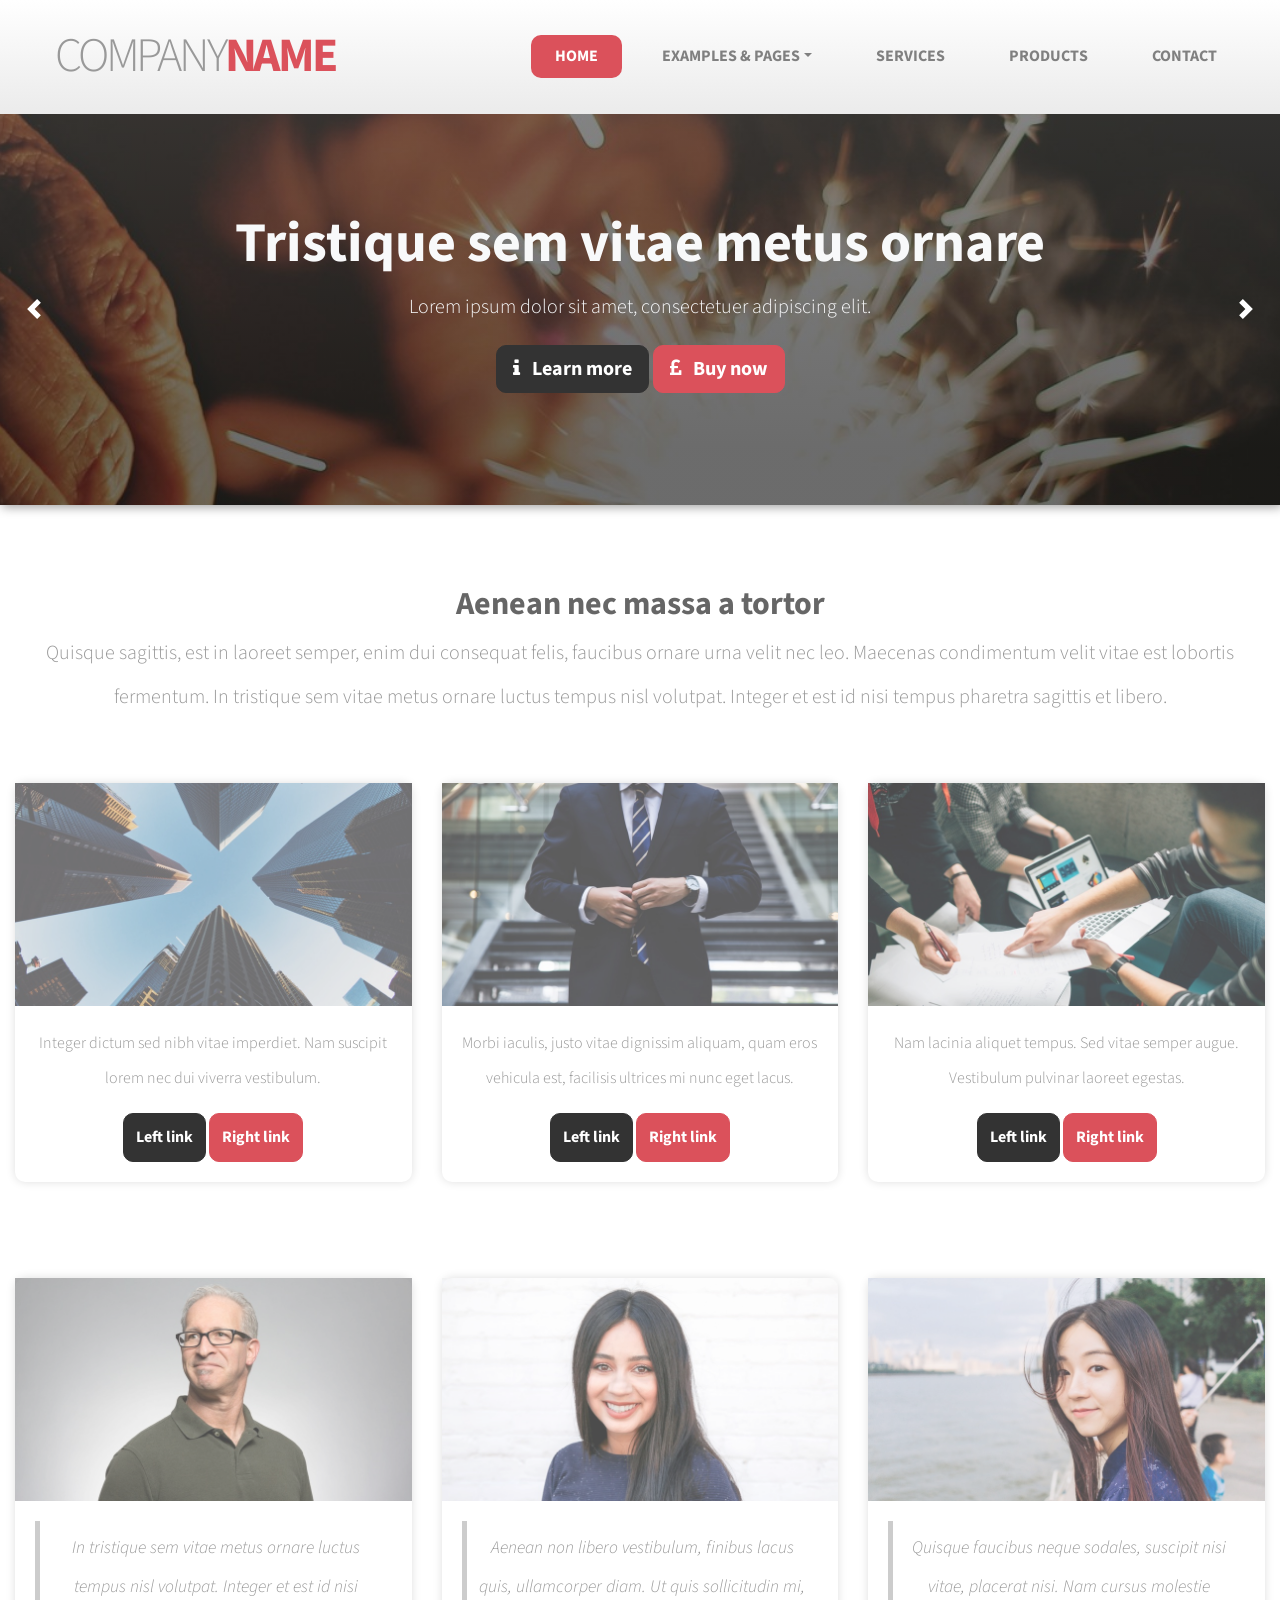
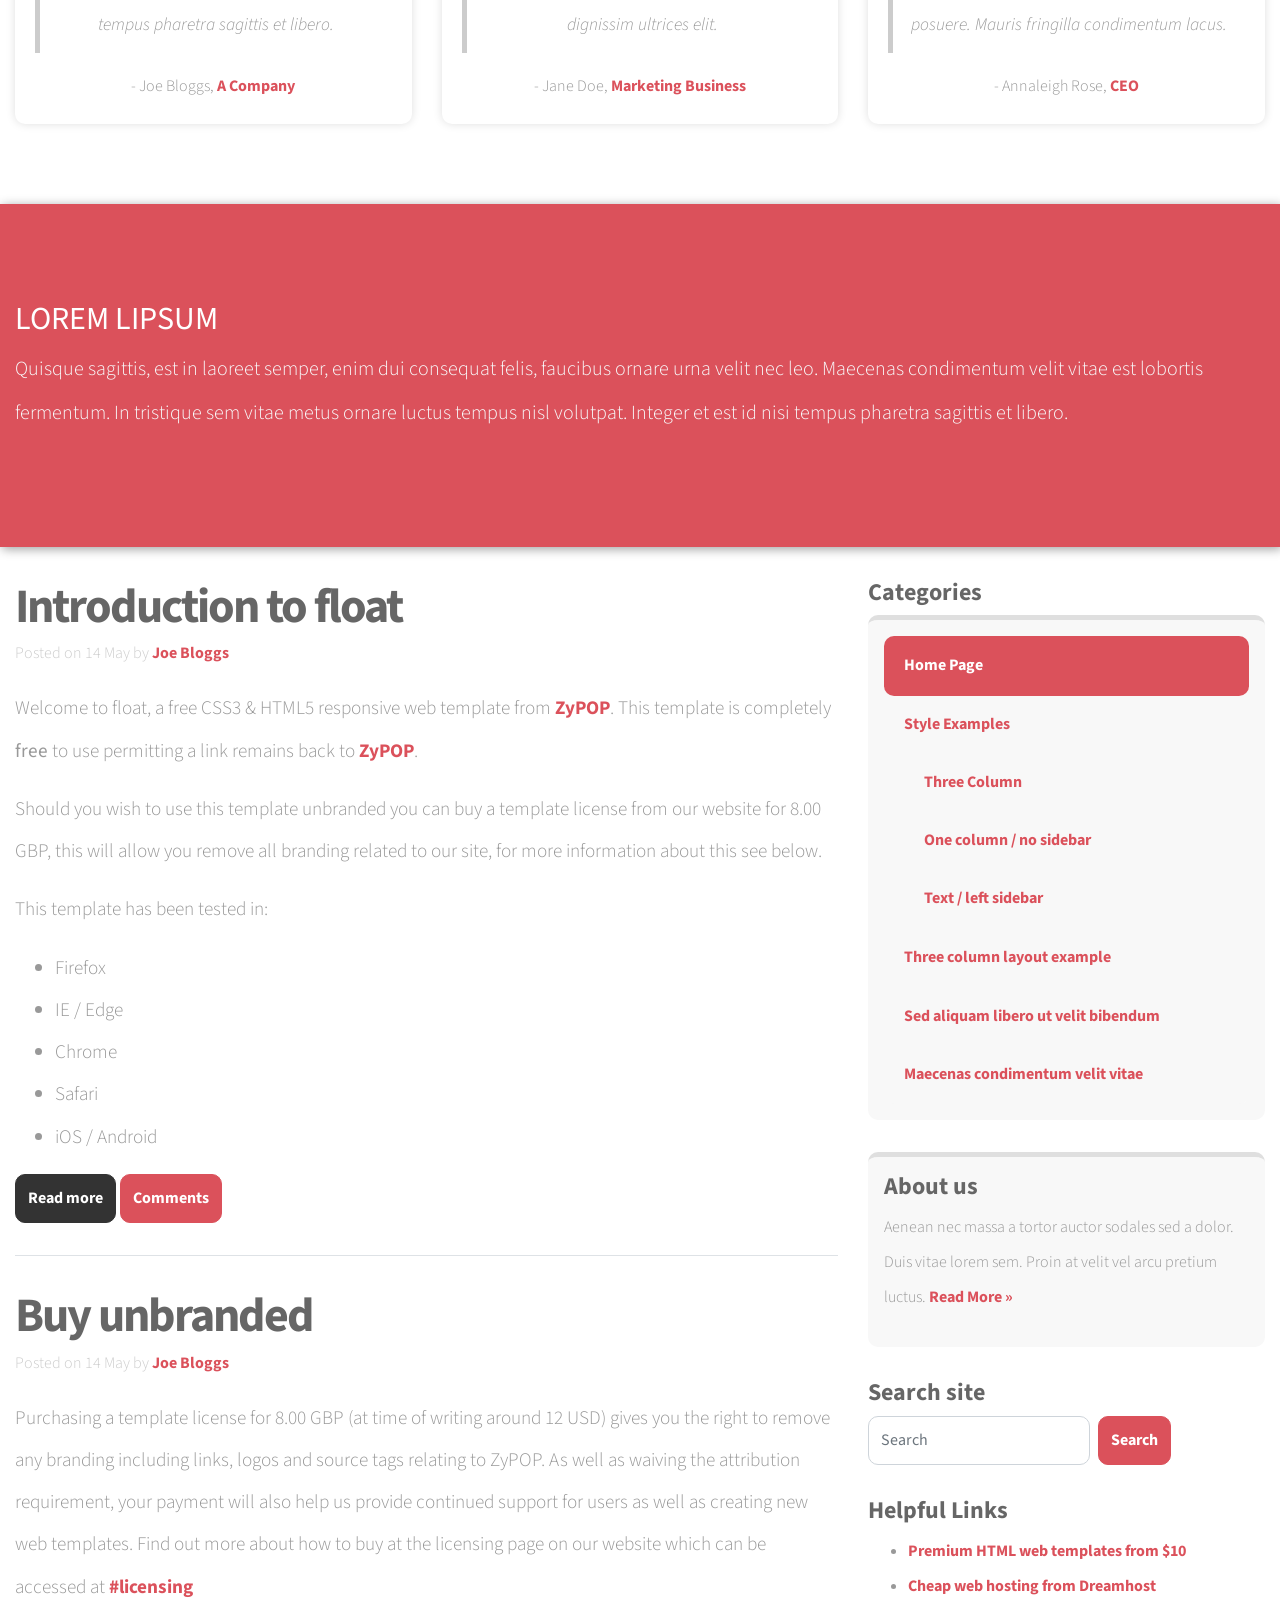
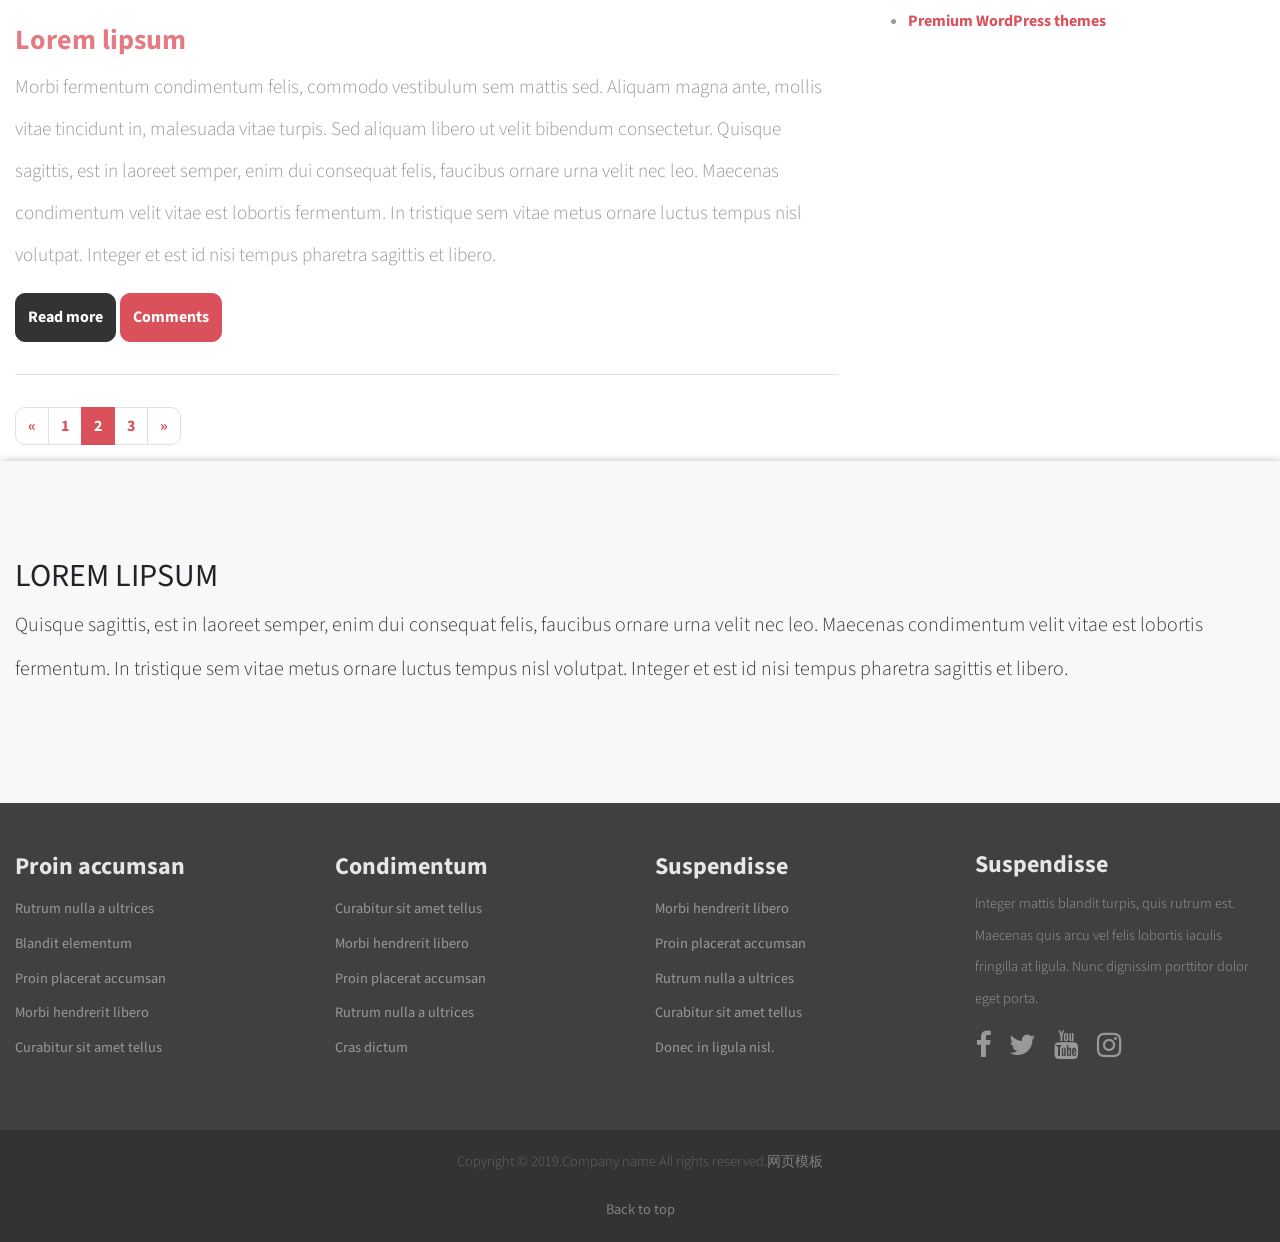
==== Compete html/index.html @ 6accfe7c "两者文件进行合并" ====
<!doctype html>
<html lang="en">

<head>
	<title>Home</title>

	<meta charset="utf-8">
	<meta name="viewport" content="width=device-width, initial-scale=1, shrink-to-fit=no">

	<!-- Main CSS -->
	<link rel="stylesheet" href="css/style.css">

	<!-- Font Awesome -->
	<link href="https://maxcdn.bootstrapcdn.com/font-awesome/4.7.0/css/font-awesome.min.css" rel="stylesheet">

</head>

<body>

	<!-- Main navigation -->
	<nav class="navbar navbar-expand-md navbar-dark">
		<div class="container">

			<!-- Company name shown on mobile -->
			<a class="navbar-brand" href="#">Company<span>Name</span></a>

			<!-- Mobile menu toggle -->
			<button class="navbar-toggler" type="button" data-toggle="collapse" data-target="#mainNavbar"
				aria-controls="mainNavbar" aria-expanded="false" aria-label="Toggle navigation">
				<span class="navbar-toggler-icon"></span>
			</button>

			<!-- Main navigation items -->
			<div class="collapse navbar-collapse" id="mainNavbar">
				<ul class="navbar-nav mr-auto justify-content-end">
					<li class="nav-item active">
						<a class="nav-link" href="C:\Users\ASUS\Desktop\testhtml\宽屏舒适\index.html">Home <span
								class="sr-only">(current)</span></a>
					</li>

					<li class="nav-item dropdown">
						<a class="nav-link dropdown-toggle" data-toggle="dropdown" href="#" role="button"
							aria-haspopup="true" aria-expanded="false">Examples &amp; Pages</a>
						<div class="dropdown-menu navbar-dark bg-primary">
							<a class="dropdown-item" href="examples.html">Style Examples</a>
							<a class="dropdown-item" href="three-column.html">Three Column</a>
							<a class="dropdown-item" href="one-column.html">One column / no sidebar</a>
							<a class="dropdown-item" href="text.html">Text / left sidebar</a>
						</div>
					</li>


					<li class="nav-item">
						<a class="nav-link" href="#">Services</a>
					</li>

					<li class="nav-item">
						<a class="nav-link" href="#">Products</a>
					</li>

					<li class="nav-item">
						<a class="nav-link" href="#">Contact</a>
					</li>
				</ul>

			</div>



		</div>
	</nav>



	<!-- Jumbtron / Slider -->
	<div class="jumbotron-wrap jumbotron-image mb-0">
		<div class="container">
			<div id="mainCarousel" class="carousel slide" data-ride="carousel">
				<div class="carousel-inner">
					<div class="carousel-item active">
						<div class="jumbotron">
							<h1 class="text-center">Tristique sem vitae metus ornare </h1>
							<p class="lead text-center">Lorem ipsum dolor sit amet, consectetuer adipiscing elit.</p>
							<p class="lead text-center">
								<a class="btn btn-primary btn-lg" href="#" role="button"><i class="fa fa-info"></i>
									&nbsp; Learn more</a>
								<a class="btn btn-secondary btn-lg" href="#" role="button"><i class="fa fa-gbp"></i>
									&nbsp; Buy now</a>
							</p>
						</div>
					</div>

					<div class="carousel-item">
						<div class="jumbotron">
							<h1 class="text-center">Cras sit amet nibh libero, in gravida nulla</h1>
							<p class="lead text-center">Nulla vel metus scelerisque ante sollicitudin. Cras purus odio,
								vestibulum in vulputate at, tempus viverra turpis.</p>
							<p class="lead text-center">
								<a class="btn btn-secondary btn-lg" href="#" role="button"><i class="fa fa-gbp"></i>
									&nbsp; Buy now</a>
								<a class="btn btn-primary btn-lg" href="#" role="button"><i class="fa fa-info"></i>
									&nbsp; Learn more</a>
							</p>
						</div>
					</div>
				</div>

				<a class="carousel-control-prev" href="#mainCarousel" role="button" data-slide="prev">
					<span class="carousel-control-prev-icon" aria-hidden="true"></span>
					<span class="sr-only">Previous</span>
				</a>
				<a class="carousel-control-next" href="#mainCarousel" role="button" data-slide="next">
					<span class="carousel-control-next-icon" aria-hidden="true"></span>
					<span class="sr-only">Next</span>
				</a>
			</div>
		</div>
	</div>


	<!-- Main content area -->
	<div class="card-container">
		<div class="container">

			<div class="text-center padded-box pb-0">
				<h2>Aenean nec massa a tortor</h2>
				<p class="lead">Quisque sagittis, est in laoreet semper, enim dui consequat felis, faucibus ornare urna
					velit nec leo. Maecenas condimentum velit vitae est lobortis fermentum. In tristique sem vitae metus
					ornare luctus tempus nisl volutpat. Integer et est id nisi tempus pharetra sagittis et libero.</p>

			</div>

			<div class="padded-box row">
				<div class="col-md-4">
					<div class="card text-center">
						<img class="card-img-top" src="images/pic1.jpg" alt="Card image cap">
						<div class="card-body">
							<p class="card-text">Integer dictum sed nibh vitae imperdiet. Nam suscipit lorem nec dui
								viverra vestibulum. </p>
							<a href="#" class="btn btn-primary">Left link</a>
							<a href="#" class="btn btn-secondary">Right link</a>
						</div>
					</div>
				</div>

				<div class="col-md-4">
					<div class="card text-center">
						<img class="card-img-top" src="images/pic2.jpg" alt="Card image cap">
						<div class="card-body">
							<p class="card-text">Morbi iaculis, justo vitae dignissim aliquam, quam eros vehicula est,
								facilisis ultrices mi nunc eget lacus.</p>
							<a href="#" class="btn btn-primary">Left link</a>
							<a href="#" class="btn btn-secondary">Right link</a>
						</div>
					</div>
				</div>

				<div class="col-md-4">
					<div class="card text-center">
						<img class="card-img-top" src="images/pic3.jpg" alt="Card image cap">
						<div class="card-body">
							<p class="card-text">Nam lacinia aliquet tempus. Sed vitae semper augue. Vestibulum pulvinar
								laoreet egestas. </p>
							<a href="#" class="btn btn-primary">Left link</a>
							<a href="#" class="btn btn-secondary">Right link</a>
						</div>
					</div>
				</div>
			</div>

			<div class="padded-box row">
				<div class="col-md-4">
					<div class="card text-center">
						<img class="card-img-top" src="images/pic4.jpg" alt="Card image cap">
						<div class="card-body">
							<blockquote class="card-text">In tristique sem vitae metus ornare luctus tempus nisl
								volutpat. Integer et est id nisi tempus pharetra sagittis et libero.</blockquote>
							<p class="card-text quote-text">- Joe Bloggs, <a href="#">A Company</a></p>
						</div>
					</div>
				</div>

				<div class="col-md-4">
					<div class="card text-center">
						<img class="card-img-top" src="images/pic5.jpg" alt="Card image cap">
						<div class="card-body">
							<blockquote class="card-text">Aenean non libero vestibulum, finibus lacus quis, ullamcorper
								diam. Ut quis sollicitudin mi, dignissim ultrices elit. </blockquote>
							<p class="card-text quote-text">- Jane Doe, <a href="#">Marketing Business</a></p>
						</div>
					</div>
				</div>

				<div class="col-md-4">
					<div class="card text-center">
						<img class="card-img-top" src="images/pic6.jpg" alt="Card image cap">
						<div class="card-body">
							<blockquote class="card-text">Quisque faucibus neque sodales, suscipit nisi vitae, placerat
								nisi. Nam cursus molestie posuere. Mauris fringilla condimentum lacus. </blockquote>
							<p class="card-text quote-text">- Annaleigh Rose, <a href="#">CEO</a></p>
						</div>
					</div>
				</div>
			</div>
		</div>
	</div>

	<!-- Coloured bg jumbotron -->
	<div class="colored-bg-container jumbotron-wrap">
		<div class="container">
			<div class="jumbotron px-0">
				<h2>Lorem lipsum</h2>
				<p class="lead">Quisque sagittis, est in laoreet semper, enim dui consequat felis, faucibus ornare urna
					velit nec leo. Maecenas condimentum velit vitae est lobortis fermentum. In tristique sem vitae metus
					ornare luctus tempus nisl volutpat. Integer et est id nisi tempus pharetra sagittis et libero.</p>
			</div>
		</div>
	</div>

	<main class="container">
		<div class="row">

			<!-- Main content -->
			<div class="col-md-8">
				<article>
					<h2 class="article-title">Introduction to float</h2>

					<p class="article-meta">Posted on <time datetime="2017-05-14">14 May</time> by <a href="#"
							rel="author">Joe Bloggs</a></p>

					<p>Welcome to float, a free CSS3 &amp; HTML5 responsive web template from <a href="#"
							title="ZyPOP">ZyPOP</a>. This template is completely <strong>free</strong> to use permitting
						a link remains back to <a href="#" title="ZyPOP">ZyPOP</a>.</p>

					<p> Should you wish to use this template unbranded you can buy a template license from our website
						for 8.00 GBP, this will allow you remove all branding related to our site, for more information
						about this see below.</p>

					<p>This template has been tested in:</p>

					<ul>
						<li>Firefox</li>
						<li>IE / Edge</li>
						<li>Chrome</li>
						<li>Safari</li>
						<li>iOS / Android</li>
					</ul>

					<a href="#" class="btn btn-primary">Read more</a>
					<a href="#" class="btn btn-secondary">Comments</a>

				</article>

				<article>

					<h2 class="article-title">Buy unbranded</h2>
					<p class="article-meta">Posted on <time datetime="2013-05-14">14 May</time> by <a href="#"
							rel="author">Joe Bloggs</a></p>

					<p>Purchasing a template license for 8.00 GBP (at time of writing around 12 USD) gives you the right
						to remove any branding including links, logos and source tags relating to ZyPOP. As well as
						waiving the attribution requirement, your payment will also help us provide continued support
						for users as well as creating new web templates. Find out more about how to buy at the licensing
						page on our website which can be accessed at <a href="#licensing"
							title="template license">#licensing</a></p>

					<h3>Lorem lipsum</h3>

					<p>Morbi fermentum condimentum felis, commodo vestibulum sem mattis sed. Aliquam magna ante, mollis
						vitae tincidunt in, malesuada vitae turpis. Sed aliquam libero ut velit bibendum consectetur.
						Quisque sagittis, est in laoreet semper, enim dui consequat felis, faucibus ornare urna velit
						nec leo. Maecenas condimentum velit vitae est lobortis fermentum. In tristique sem vitae metus
						ornare luctus tempus nisl volutpat. Integer et est id nisi tempus pharetra sagittis et libero.
					</p>

					<a href="#" class="btn btn-primary">Read more</a>
					<a href="#" class="btn btn-secondary">Comments</a>
				</article>


				<!-- Example pagination Bootstrap component -->
				<nav>
					<ul class="pagination">
						<li class="page-item">
							<a class="page-link" href="#" aria-label="Previous">
								<span aria-hidden="true">&laquo;</span>
								<span class="sr-only">Previous</span>
							</a>
						</li>
						<li class="page-item"><a class="page-link" href="#">1</a></li>
						<li class="page-item active"><a class="page-link" href="#">2</a></li>
						<li class="page-item"><a class="page-link" href="#">3</a></li>
						<li class="page-item">
							<a class="page-link" href="#" aria-label="Next">
								<span aria-hidden="true">&raquo;</span>
								<span class="sr-only">Next</span>
							</a>
						</li>
					</ul>
				</nav>
			</div>

			<!-- Sidebar -->
			<aside class="col-md-4">
				<div class="sidebar-box">
					<h4>Categories</h4>
					<div class="list-group list-group-root">
						<a class="list-group-item active" href="index.html">Home Page</a>
						<a class="list-group-item" href="examples.html">Style Examples</a>
						<div class="list-group">
							<a class="list-group-item" href="three-column.html">Three Column</a>
							<a class="list-group-item" href="one-column.html">One column / no sidebar</a>
							<a class="list-group-item" href="text.html">Text / left sidebar</a>
						</div>
						<a class="list-group-item" href="three-column.html">Three column layout example</a>
						<a class="list-group-item" href="#">Sed aliquam libero ut velit bibendum</a>
						<a class="list-group-item" href="#">Maecenas condimentum velit vitae</a>
					</div>
				</div>

				<div class="sidebar-box sidebar-box-bg">
					<h4>About us</h4>
					<p>Aenean nec massa a tortor auctor sodales sed a dolor. Duis vitae lorem sem. Proin at velit vel
						arcu pretium luctus. <a href="#" class="readmore">Read More &raquo;</a></p>
				</div>

				<div class="sidebar-box">
					<h4>Search site</h4>
					<form class="form-inline my-2 my-lg-0">
						<input class="form-control mr-sm-2" type="text" placeholder="Search" aria-label="Search">
						<button class="btn btn-secondary my-2 my-sm-0" type="submit">Search</button>
					</form>
				</div>

				<div class="sidebar-box">
					<h4>Helpful Links</h4>
					<ul>
						<li><a href="#" title="premium templates">Premium HTML web templates from $10</a></li>
						<li><a href="#" title="web hosting">Cheap web hosting from Dreamhost</a></li>
						<li><a href="#" title="Tux Themes">Premium WordPress themes</a></li>
					</ul>
				</div>
			</aside>


		</div>
	</main>

	<!-- Gray bg jumbotron -->
	<div class="gray-bg-container mb-0 jumbotron-wrap">
		<div class="container">
			<div class="jumbotron px-0">
				<h2>Lorem lipsum</h2>
				<p class="lead">Quisque sagittis, est in laoreet semper, enim dui consequat felis, faucibus ornare urna
					velit nec leo. Maecenas condimentum velit vitae est lobortis fermentum. In tristique sem vitae metus
					ornare luctus tempus nisl volutpat. Integer et est id nisi tempus pharetra sagittis et libero.</p>
			</div>
		</div>
	</div>

	<!-- Footer -->
	<footer class="footer">
		<div class="footer-lists">
			<div class="container">
				<div class="row">
					<div class="col-sm">
						<ul>
							<li>
								<h4>Proin accumsan</h4>
							</li>
							<li><a href="#">Rutrum nulla a ultrices</a></li>
							<li><a href="#">Blandit elementum</a></li>
							<li><a href="#">Proin placerat accumsan</a></li>
							<li><a href="#">Morbi hendrerit libero </a></li>
							<li><a href="#">Curabitur sit amet tellus</a></li>
						</ul>
					</div>
					<div class="col-sm">
						<ul>
							<li>
								<h4>Condimentum</h4>
							</li>
							<li><a href="#">Curabitur sit amet tellus</a></li>
							<li><a href="#">Morbi hendrerit libero </a></li>
							<li><a href="#">Proin placerat accumsan</a></li>
							<li><a href="#">Rutrum nulla a ultrices</a></li>
							<li><a href="#">Cras dictum</a></li>
						</ul>
					</div>
					<div class="col-sm">
						<ul>
							<li>
								<h4>Suspendisse</h4>
							</li>
							<li><a href="#">Morbi hendrerit libero </a></li>
							<li><a href="#">Proin placerat accumsan</a></li>
							<li><a href="#">Rutrum nulla a ultrices</a></li>
							<li><a href="#">Curabitur sit amet tellus</a></li>
							<li><a href="#">Donec in ligula nisl.</a></li>
						</ul>
					</div>
					<div class="col-sm">
						<h4>Suspendisse</h4>
						<p>Integer mattis blandit turpis, quis rutrum est. Maecenas quis arcu vel felis lobortis iaculis
							fringilla at ligula. Nunc dignissim porttitor dolor eget porta.</p>

						<p class="social-icons">
							<a href="#"><i class="fa fa-facebook fa-2x"></i></a>
							<a href="#"><i class="fa fa-twitter fa-2x"></i></a>
							<a href="#"><i class="fa fa-youtube fa-2x"></i></a>
							<a href="#"><i class="fa fa-instagram fa-2x"></i></a>
						</p>
					</div>
				</div>
			</div>
		</div>

		<div class="footer-bottom">
			<p class="text-center">Copyright &copy; 2019.Company name All rights reserved.<a target="_blank"
					href="http://www.aspku.com/moban/">&#x7F51;&#x9875;&#x6A21;&#x677F;</a></p>
			<p class="text-center"><a href="#">Back to top</a></p>
		</div>

	</footer>

	<!-- Bootcamp JavaScript -->
	<!-- jQuery first, then Popper.js, then Bootstrap JS -->
	<script src="js/jquery-3.2.1.slim.min.js"></script>
	<script src="js/popper.min.js"></script>
	<script src="js/bootstrap.min.js"></script>

</body>

</html>
---- Compete html/css/style.css ----
@import url(https://fonts.googleapis.com/css?family=Source+Sans+Pro:300,400,700);
/*!
 * Bootstrap v4.0.0 (https://getbootstrap.com)
 * Copyright 2011-2018 The Bootstrap Authors
 * Copyright 2011-2018 Twitter, Inc.
 * Licensed under MIT (https://github.com/twbs/bootstrap/blob/master/LICENSE)
 */

:root {
  --blue: #007bff;
  --indigo: #6610f2;
  --purple: #6f42c1;
  --pink: #e83e8c;
  --red: #dc3545;
  --orange: #fd7e14;
  --yellow: #ffc107;
  --green: #28a745;
  --teal: #20c997;
  --cyan: #17a2b8;
  --white: #fff;
  --gray: #6c757d;
  --gray-dark: #343a40;
  --primary: #333333;
  --secondary: #DB515B;
  --success: #28a745;
  --info: #17a2b8;
  --warning: #ffc107;
  --danger: #dc3545;
  --light: #f8f9fa;
  --dark: #343a40;
  --breakpoint-xs: 0;
  --breakpoint-sm: 576px;
  --breakpoint-md: 768px;
  --breakpoint-lg: 992px;
  --breakpoint-xl: 1200px;
  --font-family-sans-serif: -apple-system, BlinkMacSystemFont, "Segoe UI", Roboto, "Helvetica Neue", Arial, sans-serif, "Apple Color Emoji", "Segoe UI Emoji", "Segoe UI Symbol";
  --font-family-monospace: SFMono-Regular, Menlo, Monaco, Consolas, "Liberation Mono", "Courier New", monospace;
}

*, *::before, *::after {
  box-sizing: border-box;
}

html {
  font-family: sans-serif;
  line-height: 1.15;
  -webkit-text-size-adjust: 100%;
  -ms-text-size-adjust: 100%;
  -ms-overflow-style: scrollbar;
  -webkit-tap-highlight-color: rgba(0, 0, 0, 0);
}

@-ms-viewport {
  width: device-width;
}

article, aside, dialog, figcaption, figure, footer, header, hgroup, main, nav, section {
  display: block;
}

body {
  margin: 0;
  font-family: "Source Sans Pro", Arial, "sans-serif";
  font-size: 1rem;
  font-weight: 300;
  line-height: 2.2;
  color: #999999;
  text-align: left;
  background-color: #fff;
}

[tabindex="-1"]:focus {
  outline: 0 !important;
}

hr {
  box-sizing: content-box;
  height: 0;
  overflow: visible;
}

h1, h2, h3, h4, h5, h6 {
  margin-top: 0;
  margin-bottom: 0.5rem;
}

p {
  margin-top: 0;
  margin-bottom: 1rem;
}

abbr[title], abbr[data-original-title] {
  text-decoration: underline;
  text-decoration: underline dotted;
  cursor: help;
  border-bottom: 0;
}

address {
  margin-bottom: 1rem;
  font-style: normal;
  line-height: inherit;
}

ol, ul, dl {
  margin-top: 0;
  margin-bottom: 1rem;
}

ol ol, ul ul, ol ul, ul ol {
  margin-bottom: 0;
}

dt {
  font-weight: 700;
}

dd {
  margin-bottom: .5rem;
  margin-left: 0;
}

blockquote {
  margin: 0 0 1rem;
}

dfn {
  font-style: italic;
}

b, strong {
  font-weight: bolder;
}

small {
  font-size: 80%;
}

sub, sup {
  position: relative;
  font-size: 75%;
  line-height: 0;
  vertical-align: baseline;
}

sub {
  bottom: -.25em;
}

sup {
  top: -.5em;
}

.tlinks {
  text-indent: -9999px;
  height: 0;
  line-height: 0;
  font-size: 0;
  overflow: hidden;
}

a {
  color: #333333;
  text-decoration: none;
  background-color: transparent;
  -webkit-text-decoration-skip: objects;
}

a:hover {
  color: #0d0d0d;
  text-decoration: underline;
}

a:not([href]):not([tabindex]) {
  color: inherit;
  text-decoration: none;
}

a:not([href]):not([tabindex]):hover, a:not([href]):not([tabindex]):focus {
  color: inherit;
  text-decoration: none;
}

a:not([href]):not([tabindex]):focus {
  outline: 0;
}

pre, code, kbd, samp {
  font-family: monospace, monospace;
  font-size: 1em;
}

pre {
  margin-top: 0;
  margin-bottom: 1rem;
  overflow: auto;
  -ms-overflow-style: scrollbar;
}

figure {
  margin: 0 0 1rem;
}

img {
  vertical-align: middle;
  border-style: none;
}

svg:not(:root) {
  overflow: hidden;
}

table {
  border-collapse: collapse;
}

caption {
  padding-top: 0.75rem;
  padding-bottom: 0.75rem;
  color: #6c757d;
  text-align: left;
  caption-side: bottom;
}

th {
  text-align: inherit;
}

label {
  display: inline-block;
  margin-bottom: .5rem;
}

button {
  border-radius: 0;
}

button:focus {
  outline: 1px dotted;
  outline: 5px auto -webkit-focus-ring-color;
}

input, button, select, optgroup, textarea {
  margin: 0;
  font-family: inherit;
  font-size: inherit;
  line-height: inherit;
}

button, input {
  overflow: visible;
}

button, select {
  text-transform: none;
}

button, html [type="button"], [type="reset"], [type="submit"] {
  -webkit-appearance: button;
}

button::-moz-focus-inner, [type="button"]::-moz-focus-inner, [type="reset"]::-moz-focus-inner, [type="submit"]::-moz-focus-inner {
  padding: 0;
  border-style: none;
}

input[type="radio"], input[type="checkbox"] {
  box-sizing: border-box;
  padding: 0;
}

input[type="date"], input[type="time"], input[type="datetime-local"], input[type="month"] {
  -webkit-appearance: listbox;
}

textarea {
  overflow: auto;
  resize: vertical;
}

fieldset {
  min-width: 0;
  padding: 0;
  margin: 0;
  border: 0;
}

legend {
  display: block;
  width: 100%;
  max-width: 100%;
  padding: 0;
  margin-bottom: .5rem;
  font-size: 1.5rem;
  line-height: inherit;
  color: inherit;
  white-space: normal;
}

progress {
  vertical-align: baseline;
}

[type="number"]::-webkit-inner-spin-button, [type="number"]::-webkit-outer-spin-button {
  height: auto;
}

[type="search"] {
  outline-offset: -2px;
  -webkit-appearance: none;
}

[type="search"]::-webkit-search-cancel-button, [type="search"]::-webkit-search-decoration {
  -webkit-appearance: none;
}

::-webkit-file-upload-button {
  font: inherit;
  -webkit-appearance: button;
}

output {
  display: inline-block;
}

summary {
  display: list-item;
  cursor: pointer;
}

template {
  display: none;
}

[hidden] {
  display: none !important;
}

h1, h2, h3, h4, h5, h6, .h1, .h2, .h3, .h4, .h5, .h6 {
  margin-bottom: 0.5rem;
  font-family: inherit;
  font-weight: 500;
  line-height: 1.2;
  color: inherit;
}

h1, .h1 {
  font-size: 2.5rem;
}

h2, .h2 {
  font-size: 2rem;
}

h3, .h3 {
  font-size: 1.75rem;
}

h4, .h4 {
  font-size: 1.5rem;
}

h5, .h5 {
  font-size: 1.25rem;
}

h6, .h6 {
  font-size: 1rem;
}

.lead {
  font-size: 1.25rem;
  font-weight: 300;
}

.display-1 {
  font-size: 6rem;
  font-weight: 300;
  line-height: 1.2;
}

.display-2 {
  font-size: 5.5rem;
  font-weight: 300;
  line-height: 1.2;
}

.display-3 {
  font-size: 4.5rem;
  font-weight: 300;
  line-height: 1.2;
}

.display-4 {
  font-size: 3.5rem;
  font-weight: 300;
  line-height: 1.2;
}

hr {
  margin-top: 1rem;
  margin-bottom: 1rem;
  border: 0;
  border-top: 1px solid rgba(0, 0, 0, 0.1);
}

small, .small {
  font-size: 80%;
  font-weight: 400;
}

mark, .mark {
  padding: 0.2em;
  background-color: #fcf8e3;
}

.list-unstyled {
  padding-left: 0;
  list-style: none;
}

.list-inline {
  padding-left: 0;
  list-style: none;
}

.list-inline-item {
  display: inline-block;
}

.list-inline-item:not(:last-child) {
  margin-right: 0.5rem;
}

.initialism {
  font-size: 90%;
  text-transform: uppercase;
}

.blockquote {
  margin-bottom: 1rem;
  font-size: 1.25rem;
}

.blockquote-footer {
  display: block;
  font-size: 80%;
  color: #6c757d;
}

.blockquote-footer::before {
  content: "\2014 \00A0";
}

.img-fluid {
  max-width: 100%;
  height: auto;
}

.img-thumbnail {
  padding: 0.25rem;
  background-color: #fff;
  border: 1px solid #dee2e6;
  border-radius: 10px;
  max-width: 100%;
  height: auto;
}

.figure {
  display: inline-block;
}

.figure-img {
  margin-bottom: 0.5rem;
  line-height: 1;
}

.figure-caption {
  font-size: 90%;
  color: #6c757d;
}

code, kbd, pre, samp {
  font-family: SFMono-Regular, Menlo, Monaco, Consolas, "Liberation Mono", "Courier New", monospace;
}

code {
  font-size: 87.5%;
  color: #e83e8c;
  word-break: break-word;
}

a>code {
  color: inherit;
}

kbd {
  padding: 0.2rem 0.4rem;
  font-size: 87.5%;
  color: #fff;
  background-color: #212529;
  border-radius: 10px;
}

kbd kbd {
  padding: 0;
  font-size: 100%;
  font-weight: 700;
}

pre {
  display: block;
  font-size: 87.5%;
  color: #212529;
}

pre code {
  font-size: inherit;
  color: inherit;
  word-break: normal;
}

.pre-scrollable {
  max-height: 340px;
  overflow-y: scroll;
}

.container {
  width: 100%;
  padding-right: 15px;
  padding-left: 15px;
  margin-right: auto;
  margin-left: auto;
}

@media (min-width: 576px) {
  .container {
    max-width: 740px;
  }
}

@media (min-width: 768px) {
  .container {
    max-width: 920px;
  }
}

@media (min-width: 992px) {
  .container {
    max-width: 1060px;
  }
}

@media (min-width: 1200px) {
  .container {
    max-width: 1280px;
  }
}

.container-fluid {
  width: 100%;
  padding-right: 15px;
  padding-left: 15px;
  margin-right: auto;
  margin-left: auto;
}

.row {
  display: flex;
  flex-wrap: wrap;
  margin-right: -15px;
  margin-left: -15px;
}

.no-gutters {
  margin-right: 0;
  margin-left: 0;
}

.no-gutters>.col, .no-gutters>[class*="col-"] {
  padding-right: 0;
  padding-left: 0;
}

.col-1, .col-2, .col-3, .col-4, .col-5, .col-6, .col-7, .col-8, .col-9, .col-10, .col-11, .col-12, .col, .col-auto, .col-sm-1, .col-sm-2, .col-sm-3, .col-sm-4, .col-sm-5, .col-sm-6, .col-sm-7, .col-sm-8, .col-sm-9, .col-sm-10, .col-sm-11, .col-sm-12, .col-sm, .col-sm-auto, .col-md-1, .col-md-2, .col-md-3, .col-md-4, .col-md-5, .col-md-6, .col-md-7, .col-md-8, .col-md-9, .col-md-10, .col-md-11, .col-md-12, .col-md, .col-md-auto, .col-lg-1, .col-lg-2, .col-lg-3, .col-lg-4, .col-lg-5, .col-lg-6, .col-lg-7, .col-lg-8, .col-lg-9, .col-lg-10, .col-lg-11, .col-lg-12, .col-lg, .col-lg-auto, .col-xl-1, .col-xl-2, .col-xl-3, .col-xl-4, .col-xl-5, .col-xl-6, .col-xl-7, .col-xl-8, .col-xl-9, .col-xl-10, .col-xl-11, .col-xl-12, .col-xl, .col-xl-auto {
  position: relative;
  width: 100%;
  min-height: 1px;
  padding-right: 15px;
  padding-left: 15px;
}

.col {
  flex-basis: 0;
  flex-grow: 1;
  max-width: 100%;
}

.col-auto {
  flex: 0 0 auto;
  width: auto;
  max-width: none;
}

.col-1 {
  flex: 0 0 8.3333333333%;
  max-width: 8.3333333333%;
}

.col-2 {
  flex: 0 0 16.6666666667%;
  max-width: 16.6666666667%;
}

.col-3 {
  flex: 0 0 25%;
  max-width: 25%;
}

.col-4 {
  flex: 0 0 33.3333333333%;
  max-width: 33.3333333333%;
}

.col-5 {
  flex: 0 0 41.6666666667%;
  max-width: 41.6666666667%;
}

.col-6 {
  flex: 0 0 50%;
  max-width: 50%;
}

.col-7 {
  flex: 0 0 58.3333333333%;
  max-width: 58.3333333333%;
}

.col-8 {
  flex: 0 0 66.6666666667%;
  max-width: 66.6666666667%;
}

.col-9 {
  flex: 0 0 75%;
  max-width: 75%;
}

.col-10 {
  flex: 0 0 83.3333333333%;
  max-width: 83.3333333333%;
}

.col-11 {
  flex: 0 0 91.6666666667%;
  max-width: 91.6666666667%;
}

.col-12 {
  flex: 0 0 100%;
  max-width: 100%;
}

.order-first {
  order: -1;
}

.order-last {
  order: 13;
}

.order-0 {
  order: 0;
}

.order-1 {
  order: 1;
}

.order-2 {
  order: 2;
}

.order-3 {
  order: 3;
}

.order-4 {
  order: 4;
}

.order-5 {
  order: 5;
}

.order-6 {
  order: 6;
}

.order-7 {
  order: 7;
}

.order-8 {
  order: 8;
}

.order-9 {
  order: 9;
}

.order-10 {
  order: 10;
}

.order-11 {
  order: 11;
}

.order-12 {
  order: 12;
}

.offset-1 {
  margin-left: 8.3333333333%;
}

.offset-2 {
  margin-left: 16.6666666667%;
}

.offset-3 {
  margin-left: 25%;
}

.offset-4 {
  margin-left: 33.3333333333%;
}

.offset-5 {
  margin-left: 41.6666666667%;
}

.offset-6 {
  margin-left: 50%;
}

.offset-7 {
  margin-left: 58.3333333333%;
}

.offset-8 {
  margin-left: 66.6666666667%;
}

.offset-9 {
  margin-left: 75%;
}

.offset-10 {
  margin-left: 83.3333333333%;
}

.offset-11 {
  margin-left: 91.6666666667%;
}

@media (min-width: 576px) {
  .col-sm {
    flex-basis: 0;
    flex-grow: 1;
    max-width: 100%;
  }
  .col-sm-auto {
    flex: 0 0 auto;
    width: auto;
    max-width: none;
  }
  .col-sm-1 {
    flex: 0 0 8.3333333333%;
    max-width: 8.3333333333%;
  }
  .col-sm-2 {
    flex: 0 0 16.6666666667%;
    max-width: 16.6666666667%;
  }
  .col-sm-3 {
    flex: 0 0 25%;
    max-width: 25%;
  }
  .col-sm-4 {
    flex: 0 0 33.3333333333%;
    max-width: 33.3333333333%;
  }
  .col-sm-5 {
    flex: 0 0 41.6666666667%;
    max-width: 41.6666666667%;
  }
  .col-sm-6 {
    flex: 0 0 50%;
    max-width: 50%;
  }
  .col-sm-7 {
    flex: 0 0 58.3333333333%;
    max-width: 58.3333333333%;
  }
  .col-sm-8 {
    flex: 0 0 66.6666666667%;
    max-width: 66.6666666667%;
  }
  .col-sm-9 {
    flex: 0 0 75%;
    max-width: 75%;
  }
  .col-sm-10 {
    flex: 0 0 83.3333333333%;
    max-width: 83.3333333333%;
  }
  .col-sm-11 {
    flex: 0 0 91.6666666667%;
    max-width: 91.6666666667%;
  }
  .col-sm-12 {
    flex: 0 0 100%;
    max-width: 100%;
  }
  .order-sm-first {
    order: -1;
  }
  .order-sm-last {
    order: 13;
  }
  .order-sm-0 {
    order: 0;
  }
  .order-sm-1 {
    order: 1;
  }
  .order-sm-2 {
    order: 2;
  }
  .order-sm-3 {
    order: 3;
  }
  .order-sm-4 {
    order: 4;
  }
  .order-sm-5 {
    order: 5;
  }
  .order-sm-6 {
    order: 6;
  }
  .order-sm-7 {
    order: 7;
  }
  .order-sm-8 {
    order: 8;
  }
  .order-sm-9 {
    order: 9;
  }
  .order-sm-10 {
    order: 10;
  }
  .order-sm-11 {
    order: 11;
  }
  .order-sm-12 {
    order: 12;
  }
  .offset-sm-0 {
    margin-left: 0;
  }
  .offset-sm-1 {
    margin-left: 8.3333333333%;
  }
  .offset-sm-2 {
    margin-left: 16.6666666667%;
  }
  .offset-sm-3 {
    margin-left: 25%;
  }
  .offset-sm-4 {
    margin-left: 33.3333333333%;
  }
  .offset-sm-5 {
    margin-left: 41.6666666667%;
  }
  .offset-sm-6 {
    margin-left: 50%;
  }
  .offset-sm-7 {
    margin-left: 58.3333333333%;
  }
  .offset-sm-8 {
    margin-left: 66.6666666667%;
  }
  .offset-sm-9 {
    margin-left: 75%;
  }
  .offset-sm-10 {
    margin-left: 83.3333333333%;
  }
  .offset-sm-11 {
    margin-left: 91.6666666667%;
  }
}

@media (min-width: 768px) {
  .col-md {
    flex-basis: 0;
    flex-grow: 1;
    max-width: 100%;
  }
  .col-md-auto {
    flex: 0 0 auto;
    width: auto;
    max-width: none;
  }
  .col-md-1 {
    flex: 0 0 8.3333333333%;
    max-width: 8.3333333333%;
  }
  .col-md-2 {
    flex: 0 0 16.6666666667%;
    max-width: 16.6666666667%;
  }
  .col-md-3 {
    flex: 0 0 25%;
    max-width: 25%;
  }
  .col-md-4 {
    flex: 0 0 33.3333333333%;
    max-width: 33.3333333333%;
  }
  .col-md-5 {
    flex: 0 0 41.6666666667%;
    max-width: 41.6666666667%;
  }
  .col-md-6 {
    flex: 0 0 50%;
    max-width: 50%;
  }
  .col-md-7 {
    flex: 0 0 58.3333333333%;
    max-width: 58.3333333333%;
  }
  .col-md-8 {
    flex: 0 0 66.6666666667%;
    max-width: 66.6666666667%;
  }
  .col-md-9 {
    flex: 0 0 75%;
    max-width: 75%;
  }
  .col-md-10 {
    flex: 0 0 83.3333333333%;
    max-width: 83.3333333333%;
  }
  .col-md-11 {
    flex: 0 0 91.6666666667%;
    max-width: 91.6666666667%;
  }
  .col-md-12 {
    flex: 0 0 100%;
    max-width: 100%;
  }
  .order-md-first {
    order: -1;
  }
  .order-md-last {
    order: 13;
  }
  .order-md-0 {
    order: 0;
  }
  .order-md-1 {
    order: 1;
  }
  .order-md-2 {
    order: 2;
  }
  .order-md-3 {
    order: 3;
  }
  .order-md-4 {
    order: 4;
  }
  .order-md-5 {
    order: 5;
  }
  .order-md-6 {
    order: 6;
  }
  .order-md-7 {
    order: 7;
  }
  .order-md-8 {
    order: 8;
  }
  .order-md-9 {
    order: 9;
  }
  .order-md-10 {
    order: 10;
  }
  .order-md-11 {
    order: 11;
  }
  .order-md-12 {
    order: 12;
  }
  .offset-md-0 {
    margin-left: 0;
  }
  .offset-md-1 {
    margin-left: 8.3333333333%;
  }
  .offset-md-2 {
    margin-left: 16.6666666667%;
  }
  .offset-md-3 {
    margin-left: 25%;
  }
  .offset-md-4 {
    margin-left: 33.3333333333%;
  }
  .offset-md-5 {
    margin-left: 41.6666666667%;
  }
  .offset-md-6 {
    margin-left: 50%;
  }
  .offset-md-7 {
    margin-left: 58.3333333333%;
  }
  .offset-md-8 {
    margin-left: 66.6666666667%;
  }
  .offset-md-9 {
    margin-left: 75%;
  }
  .offset-md-10 {
    margin-left: 83.3333333333%;
  }
  .offset-md-11 {
    margin-left: 91.6666666667%;
  }
}

@media (min-width: 992px) {
  .col-lg {
    flex-basis: 0;
    flex-grow: 1;
    max-width: 100%;
  }
  .col-lg-auto {
    flex: 0 0 auto;
    width: auto;
    max-width: none;
  }
  .col-lg-1 {
    flex: 0 0 8.3333333333%;
    max-width: 8.3333333333%;
  }
  .col-lg-2 {
    flex: 0 0 16.6666666667%;
    max-width: 16.6666666667%;
  }
  .col-lg-3 {
    flex: 0 0 25%;
    max-width: 25%;
  }
  .col-lg-4 {
    flex: 0 0 33.3333333333%;
    max-width: 33.3333333333%;
  }
  .col-lg-5 {
    flex: 0 0 41.6666666667%;
    max-width: 41.6666666667%;
  }
  .col-lg-6 {
    flex: 0 0 50%;
    max-width: 50%;
  }
  .col-lg-7 {
    flex: 0 0 58.3333333333%;
    max-width: 58.3333333333%;
  }
  .col-lg-8 {
    flex: 0 0 66.6666666667%;
    max-width: 66.6666666667%;
  }
  .col-lg-9 {
    flex: 0 0 75%;
    max-width: 75%;
  }
  .col-lg-10 {
    flex: 0 0 83.3333333333%;
    max-width: 83.3333333333%;
  }
  .col-lg-11 {
    flex: 0 0 91.6666666667%;
    max-width: 91.6666666667%;
  }
  .col-lg-12 {
    flex: 0 0 100%;
    max-width: 100%;
  }
  .order-lg-first {
    order: -1;
  }
  .order-lg-last {
    order: 13;
  }
  .order-lg-0 {
    order: 0;
  }
  .order-lg-1 {
    order: 1;
  }
  .order-lg-2 {
    order: 2;
  }
  .order-lg-3 {
    order: 3;
  }
  .order-lg-4 {
    order: 4;
  }
  .order-lg-5 {
    order: 5;
  }
  .order-lg-6 {
    order: 6;
  }
  .order-lg-7 {
    order: 7;
  }
  .order-lg-8 {
    order: 8;
  }
  .order-lg-9 {
    order: 9;
  }
  .order-lg-10 {
    order: 10;
  }
  .order-lg-11 {
    order: 11;
  }
  .order-lg-12 {
    order: 12;
  }
  .offset-lg-0 {
    margin-left: 0;
  }
  .offset-lg-1 {
    margin-left: 8.3333333333%;
  }
  .offset-lg-2 {
    margin-left: 16.6666666667%;
  }
  .offset-lg-3 {
    margin-left: 25%;
  }
  .offset-lg-4 {
    margin-left: 33.3333333333%;
  }
  .offset-lg-5 {
    margin-left: 41.6666666667%;
  }
  .offset-lg-6 {
    margin-left: 50%;
  }
  .offset-lg-7 {
    margin-left: 58.3333333333%;
  }
  .offset-lg-8 {
    margin-left: 66.6666666667%;
  }
  .offset-lg-9 {
    margin-left: 75%;
  }
  .offset-lg-10 {
    margin-left: 83.3333333333%;
  }
  .offset-lg-11 {
    margin-left: 91.6666666667%;
  }
}

@media (min-width: 1200px) {
  .col-xl {
    flex-basis: 0;
    flex-grow: 1;
    max-width: 100%;
  }
  .col-xl-auto {
    flex: 0 0 auto;
    width: auto;
    max-width: none;
  }
  .col-xl-1 {
    flex: 0 0 8.3333333333%;
    max-width: 8.3333333333%;
  }
  .col-xl-2 {
    flex: 0 0 16.6666666667%;
    max-width: 16.6666666667%;
  }
  .col-xl-3 {
    flex: 0 0 25%;
    max-width: 25%;
  }
  .col-xl-4 {
    flex: 0 0 33.3333333333%;
    max-width: 33.3333333333%;
  }
  .col-xl-5 {
    flex: 0 0 41.6666666667%;
    max-width: 41.6666666667%;
  }
  .col-xl-6 {
    flex: 0 0 50%;
    max-width: 50%;
  }
  .col-xl-7 {
    flex: 0 0 58.3333333333%;
    max-width: 58.3333333333%;
  }
  .col-xl-8 {
    flex: 0 0 66.6666666667%;
    max-width: 66.6666666667%;
  }
  .col-xl-9 {
    flex: 0 0 75%;
    max-width: 75%;
  }
  .col-xl-10 {
    flex: 0 0 83.3333333333%;
    max-width: 83.3333333333%;
  }
  .col-xl-11 {
    flex: 0 0 91.6666666667%;
    max-width: 91.6666666667%;
  }
  .col-xl-12 {
    flex: 0 0 100%;
    max-width: 100%;
  }
  .order-xl-first {
    order: -1;
  }
  .order-xl-last {
    order: 13;
  }
  .order-xl-0 {
    order: 0;
  }
  .order-xl-1 {
    order: 1;
  }
  .order-xl-2 {
    order: 2;
  }
  .order-xl-3 {
    order: 3;
  }
  .order-xl-4 {
    order: 4;
  }
  .order-xl-5 {
    order: 5;
  }
  .order-xl-6 {
    order: 6;
  }
  .order-xl-7 {
    order: 7;
  }
  .order-xl-8 {
    order: 8;
  }
  .order-xl-9 {
    order: 9;
  }
  .order-xl-10 {
    order: 10;
  }
  .order-xl-11 {
    order: 11;
  }
  .order-xl-12 {
    order: 12;
  }
  .offset-xl-0 {
    margin-left: 0;
  }
  .offset-xl-1 {
    margin-left: 8.3333333333%;
  }
  .offset-xl-2 {
    margin-left: 16.6666666667%;
  }
  .offset-xl-3 {
    margin-left: 25%;
  }
  .offset-xl-4 {
    margin-left: 33.3333333333%;
  }
  .offset-xl-5 {
    margin-left: 41.6666666667%;
  }
  .offset-xl-6 {
    margin-left: 50%;
  }
  .offset-xl-7 {
    margin-left: 58.3333333333%;
  }
  .offset-xl-8 {
    margin-left: 66.6666666667%;
  }
  .offset-xl-9 {
    margin-left: 75%;
  }
  .offset-xl-10 {
    margin-left: 83.3333333333%;
  }
  .offset-xl-11 {
    margin-left: 91.6666666667%;
  }
}

.table {
  width: 100%;
  max-width: 100%;
  margin-bottom: 1rem;
  background-color: transparent;
}

.table th, .table td {
  padding: 0.75rem;
  vertical-align: top;
  border-top: 1px solid #dee2e6;
}

.table thead th {
  vertical-align: bottom;
  border-bottom: 2px solid #dee2e6;
}

.table tbody+tbody {
  border-top: 2px solid #dee2e6;
}

.table .table {
  background-color: #fff;
}

.table-sm th, .table-sm td {
  padding: 0.3rem;
}

.table-bordered {
  border: 1px solid #dee2e6;
}

.table-bordered th, .table-bordered td {
  border: 1px solid #dee2e6;
}

.table-bordered thead th, .table-bordered thead td {
  border-bottom-width: 2px;
}

.table-striped tbody tr:nth-of-type(odd) {
  background-color: rgba(0, 0, 0, 0.05);
}

.table-hover tbody tr:hover {
  background-color: rgba(0, 0, 0, 0.075);
}

.table-primary, .table-primary>th, .table-primary>td {
  background-color: #c6c6c6;
}

.table-hover .table-primary:hover {
  background-color: #b9b9b9;
}

.table-hover .table-primary:hover>td, .table-hover .table-primary:hover>th {
  background-color: #b9b9b9;
}

.table-secondary, .table-secondary>th, .table-secondary>td {
  background-color: #f5ced1;
}

.table-hover .table-secondary:hover {
  background-color: #f1b9bd;
}

.table-hover .table-secondary:hover>td, .table-hover .table-secondary:hover>th {
  background-color: #f1b9bd;
}

.table-success, .table-success>th, .table-success>td {
  background-color: #c3e6cb;
}

.table-hover .table-success:hover {
  background-color: #b1dfbb;
}

.table-hover .table-success:hover>td, .table-hover .table-success:hover>th {
  background-color: #b1dfbb;
}

.table-info, .table-info>th, .table-info>td {
  background-color: #bee5eb;
}

.table-hover .table-info:hover {
  background-color: #abdde5;
}

.table-hover .table-info:hover>td, .table-hover .table-info:hover>th {
  background-color: #abdde5;
}

.table-warning, .table-warning>th, .table-warning>td {
  background-color: #ffeeba;
}

.table-hover .table-warning:hover {
  background-color: #ffe8a1;
}

.table-hover .table-warning:hover>td, .table-hover .table-warning:hover>th {
  background-color: #ffe8a1;
}

.table-danger, .table-danger>th, .table-danger>td {
  background-color: #f5c6cb;
}

.table-hover .table-danger:hover {
  background-color: #f1b0b7;
}

.table-hover .table-danger:hover>td, .table-hover .table-danger:hover>th {
  background-color: #f1b0b7;
}

.table-light, .table-light>th, .table-light>td {
  background-color: #fdfdfe;
}

.table-hover .table-light:hover {
  background-color: #ececf6;
}

.table-hover .table-light:hover>td, .table-hover .table-light:hover>th {
  background-color: #ececf6;
}

.table-dark, .table-dark>th, .table-dark>td {
  background-color: #c6c8ca;
}

.table-hover .table-dark:hover {
  background-color: #b9bbbe;
}

.table-hover .table-dark:hover>td, .table-hover .table-dark:hover>th {
  background-color: #b9bbbe;
}

.table-active, .table-active>th, .table-active>td {
  background-color: rgba(0, 0, 0, 0.075);
}

.table-hover .table-active:hover {
  background-color: rgba(0, 0, 0, 0.075);
}

.table-hover .table-active:hover>td, .table-hover .table-active:hover>th {
  background-color: rgba(0, 0, 0, 0.075);
}

.table .thead-dark th {
  color: #fff;
  background-color: #212529;
  border-color: #32383e;
}

.table .thead-light th {
  color: #495057;
  background-color: #e9ecef;
  border-color: #dee2e6;
}

.table-dark {
  color: #fff;
  background-color: #212529;
}

.table-dark th, .table-dark td, .table-dark thead th {
  border-color: #32383e;
}

.table-dark.table-bordered {
  border: 0;
}

.table-dark.table-striped tbody tr:nth-of-type(odd) {
  background-color: rgba(255, 255, 255, 0.05);
}

.table-dark.table-hover tbody tr:hover {
  background-color: rgba(255, 255, 255, 0.075);
}

@media (max-width: 575.98px) {
  .table-responsive-sm {
    display: block;
    width: 100%;
    overflow-x: auto;
    -webkit-overflow-scrolling: touch;
    -ms-overflow-style: -ms-autohiding-scrollbar;
  }
  .table-responsive-sm>.table-bordered {
    border: 0;
  }
}

@media (max-width: 767.98px) {
  .table-responsive-md {
    display: block;
    width: 100%;
    overflow-x: auto;
    -webkit-overflow-scrolling: touch;
    -ms-overflow-style: -ms-autohiding-scrollbar;
  }
  .table-responsive-md>.table-bordered {
    border: 0;
  }
}

@media (max-width: 991.98px) {
  .table-responsive-lg {
    display: block;
    width: 100%;
    overflow-x: auto;
    -webkit-overflow-scrolling: touch;
    -ms-overflow-style: -ms-autohiding-scrollbar;
  }
  .table-responsive-lg>.table-bordered {
    border: 0;
  }
}

@media (max-width: 1199.98px) {
  .table-responsive-xl {
    display: block;
    width: 100%;
    overflow-x: auto;
    -webkit-overflow-scrolling: touch;
    -ms-overflow-style: -ms-autohiding-scrollbar;
  }
  .table-responsive-xl>.table-bordered {
    border: 0;
  }
}

.table-responsive {
  display: block;
  width: 100%;
  overflow-x: auto;
  -webkit-overflow-scrolling: touch;
  -ms-overflow-style: -ms-autohiding-scrollbar;
}

.table-responsive>.table-bordered {
  border: 0;
}

.form-control {
  display: block;
  width: 100%;
  padding: 0.375rem 0.75rem;
  font-size: 1rem;
  line-height: 2.2;
  color: #495057;
  background-color: #fff;
  background-clip: padding-box;
  border: 1px solid #ced4da;
  border-radius: 10px;
  transition: border-color 0.15s ease-in-out, box-shadow 0.15s ease-in-out;
}

.form-control::-ms-expand {
  background-color: transparent;
  border: 0;
}

.form-control:focus {
  color: #495057;
  background-color: #fff;
  border-color: #f1bbbf;
  outline: 0;
  box-shadow: 0 0 0 0.2rem rgba(219, 81, 91, 0.25);
}

.form-control::placeholder {
  color: #6c757d;
  opacity: 1;
}

.form-control:disabled, .form-control[readonly] {
  background-color: #e9ecef;
  opacity: 1;
}

select.form-control:not([size]):not([multiple]) {
  height: calc(2.95rem + 2px);
}

select.form-control:focus::-ms-value {
  color: #495057;
  background-color: #fff;
}

.form-control-file, .form-control-range {
  display: block;
  width: 100%;
}

.col-form-label {
  padding-top: calc(0.375rem + 1px);
  padding-bottom: calc(0.375rem + 1px);
  margin-bottom: 0;
  font-size: inherit;
  line-height: 2.2;
}

.col-form-label-lg {
  padding-top: calc(0.5rem + 1px);
  padding-bottom: calc(0.5rem + 1px);
  font-size: 1.25rem;
  line-height: 1.5;
}

.col-form-label-sm {
  padding-top: calc(0.25rem + 1px);
  padding-bottom: calc(0.25rem + 1px);
  font-size: 0.875rem;
  line-height: 1.5;
}

.form-control-plaintext {
  display: block;
  width: 100%;
  padding-top: 0.375rem;
  padding-bottom: 0.375rem;
  margin-bottom: 0;
  line-height: 2.2;
  background-color: transparent;
  border: solid transparent;
  border-width: 1px 0;
}

.form-control-plaintext.form-control-sm, .input-group-sm>.form-control-plaintext.form-control, .input-group-sm>.input-group-prepend>.form-control-plaintext.input-group-text, .input-group-sm>.input-group-append>.form-control-plaintext.input-group-text, .input-group-sm>.input-group-prepend>.form-control-plaintext.btn, .input-group-sm>.input-group-append>.form-control-plaintext.btn, .form-control-plaintext.form-control-lg, .input-group-lg>.form-control-plaintext.form-control, .input-group-lg>.input-group-prepend>.form-control-plaintext.input-group-text, .input-group-lg>.input-group-append>.form-control-plaintext.input-group-text, .input-group-lg>.input-group-prepend>.form-control-plaintext.btn, .input-group-lg>.input-group-append>.form-control-plaintext.btn {
  padding-right: 0;
  padding-left: 0;
}

.form-control-sm, .input-group-sm>.form-control, .input-group-sm>.input-group-prepend>.input-group-text, .input-group-sm>.input-group-append>.input-group-text, .input-group-sm>.input-group-prepend>.btn, .input-group-sm>.input-group-append>.btn {
  padding: 0.25rem 0.5rem;
  font-size: 0.875rem;
  line-height: 1.5;
  border-radius: 10px;
}

select.form-control-sm:not([size]):not([multiple]), .input-group-sm>select.form-control:not([size]):not([multiple]), .input-group-sm>.input-group-prepend>select.input-group-text:not([size]):not([multiple]), .input-group-sm>.input-group-append>select.input-group-text:not([size]):not([multiple]), .input-group-sm>.input-group-prepend>select.btn:not([size]):not([multiple]), .input-group-sm>.input-group-append>select.btn:not([size]):not([multiple]) {
  height: calc(1.8125rem + 2px);
}

.form-control-lg, .input-group-lg>.form-control, .input-group-lg>.input-group-prepend>.input-group-text, .input-group-lg>.input-group-append>.input-group-text, .input-group-lg>.input-group-prepend>.btn, .input-group-lg>.input-group-append>.btn {
  padding: 0.5rem 1rem;
  font-size: 1.25rem;
  line-height: 1.5;
  border-radius: 10px;
}

select.form-control-lg:not([size]):not([multiple]), .input-group-lg>select.form-control:not([size]):not([multiple]), .input-group-lg>.input-group-prepend>select.input-group-text:not([size]):not([multiple]), .input-group-lg>.input-group-append>select.input-group-text:not([size]):not([multiple]), .input-group-lg>.input-group-prepend>select.btn:not([size]):not([multiple]), .input-group-lg>.input-group-append>select.btn:not([size]):not([multiple]) {
  height: calc(2.875rem + 2px);
}

.form-group {
  margin-bottom: 1rem;
}

.form-text {
  display: block;
  margin-top: 0.25rem;
}

.form-row {
  display: flex;
  flex-wrap: wrap;
  margin-right: -5px;
  margin-left: -5px;
}

.form-row>.col, .form-row>[class*="col-"] {
  padding-right: 5px;
  padding-left: 5px;
}

.form-check {
  position: relative;
  display: block;
  padding-left: 1.25rem;
}

.form-check-input {
  position: absolute;
  margin-top: 0.3rem;
  margin-left: -1.25rem;
}

.form-check-input:disabled~.form-check-label {
  color: #6c757d;
}

.form-check-label {
  margin-bottom: 0;
}

.form-check-inline {
  display: inline-flex;
  align-items: center;
  padding-left: 0;
  margin-right: 0.75rem;
}

.form-check-inline .form-check-input {
  position: static;
  margin-top: 0;
  margin-right: 0.3125rem;
  margin-left: 0;
}

.valid-feedback {
  display: none;
  width: 100%;
  margin-top: 0.25rem;
  font-size: 80%;
  color: #28a745;
}

.valid-tooltip {
  position: absolute;
  top: 100%;
  z-index: 5;
  display: none;
  max-width: 100%;
  padding: .5rem;
  margin-top: .1rem;
  font-size: .875rem;
  line-height: 1;
  color: #fff;
  background-color: rgba(40, 167, 69, 0.8);
  border-radius: .2rem;
}

.was-validated .form-control:valid, .form-control.is-valid, .was-validated .custom-select:valid, .custom-select.is-valid {
  border-color: #28a745;
}

.was-validated .form-control:valid:focus, .form-control.is-valid:focus, .was-validated .custom-select:valid:focus, .custom-select.is-valid:focus {
  border-color: #28a745;
  box-shadow: 0 0 0 0.2rem rgba(40, 167, 69, 0.25);
}

.was-validated .form-control:valid~.valid-feedback, .was-validated .form-control:valid~.valid-tooltip, .form-control.is-valid~.valid-feedback, .form-control.is-valid~.valid-tooltip, .was-validated .custom-select:valid~.valid-feedback, .was-validated .custom-select:valid~.valid-tooltip, .custom-select.is-valid~.valid-feedback, .custom-select.is-valid~.valid-tooltip {
  display: block;
}

.was-validated .form-check-input:valid~.form-check-label, .form-check-input.is-valid~.form-check-label {
  color: #28a745;
}

.was-validated .form-check-input:valid~.valid-feedback, .was-validated .form-check-input:valid~.valid-tooltip, .form-check-input.is-valid~.valid-feedback, .form-check-input.is-valid~.valid-tooltip {
  display: block;
}

.was-validated .custom-control-input:valid~.custom-control-label, .custom-control-input.is-valid~.custom-control-label {
  color: #28a745;
}

.was-validated .custom-control-input:valid~.custom-control-label::before, .custom-control-input.is-valid~.custom-control-label::before {
  background-color: #71dd8a;
}

.was-validated .custom-control-input:valid~.valid-feedback, .was-validated .custom-control-input:valid~.valid-tooltip, .custom-control-input.is-valid~.valid-feedback, .custom-control-input.is-valid~.valid-tooltip {
  display: block;
}

.was-validated .custom-control-input:valid:checked~.custom-control-label::before, .custom-control-input.is-valid:checked~.custom-control-label::before {
  background-color: #34ce57;
}

.was-validated .custom-control-input:valid:focus~.custom-control-label::before, .custom-control-input.is-valid:focus~.custom-control-label::before {
  box-shadow: 0 0 0 1px #fff, 0 0 0 0.2rem rgba(40, 167, 69, 0.25);
}

.was-validated .custom-file-input:valid~.custom-file-label, .custom-file-input.is-valid~.custom-file-label {
  border-color: #28a745;
}

.was-validated .custom-file-input:valid~.custom-file-label::before, .custom-file-input.is-valid~.custom-file-label::before {
  border-color: inherit;
}

.was-validated .custom-file-input:valid~.valid-feedback, .was-validated .custom-file-input:valid~.valid-tooltip, .custom-file-input.is-valid~.valid-feedback, .custom-file-input.is-valid~.valid-tooltip {
  display: block;
}

.was-validated .custom-file-input:valid:focus~.custom-file-label, .custom-file-input.is-valid:focus~.custom-file-label {
  box-shadow: 0 0 0 0.2rem rgba(40, 167, 69, 0.25);
}

.invalid-feedback {
  display: none;
  width: 100%;
  margin-top: 0.25rem;
  font-size: 80%;
  color: #dc3545;
}

.invalid-tooltip {
  position: absolute;
  top: 100%;
  z-index: 5;
  display: none;
  max-width: 100%;
  padding: .5rem;
  margin-top: .1rem;
  font-size: .875rem;
  line-height: 1;
  color: #fff;
  background-color: rgba(220, 53, 69, 0.8);
  border-radius: .2rem;
}

.was-validated .form-control:invalid, .form-control.is-invalid, .was-validated .custom-select:invalid, .custom-select.is-invalid {
  border-color: #dc3545;
}

.was-validated .form-control:invalid:focus, .form-control.is-invalid:focus, .was-validated .custom-select:invalid:focus, .custom-select.is-invalid:focus {
  border-color: #dc3545;
  box-shadow: 0 0 0 0.2rem rgba(220, 53, 69, 0.25);
}

.was-validated .form-control:invalid~.invalid-feedback, .was-validated .form-control:invalid~.invalid-tooltip, .form-control.is-invalid~.invalid-feedback, .form-control.is-invalid~.invalid-tooltip, .was-validated .custom-select:invalid~.invalid-feedback, .was-validated .custom-select:invalid~.invalid-tooltip, .custom-select.is-invalid~.invalid-feedback, .custom-select.is-invalid~.invalid-tooltip {
  display: block;
}

.was-validated .form-check-input:invalid~.form-check-label, .form-check-input.is-invalid~.form-check-label {
  color: #dc3545;
}

.was-validated .form-check-input:invalid~.invalid-feedback, .was-validated .form-check-input:invalid~.invalid-tooltip, .form-check-input.is-invalid~.invalid-feedback, .form-check-input.is-invalid~.invalid-tooltip {
  display: block;
}

.was-validated .custom-control-input:invalid~.custom-control-label, .custom-control-input.is-invalid~.custom-control-label {
  color: #dc3545;
}

.was-validated .custom-control-input:invalid~.custom-control-label::before, .custom-control-input.is-invalid~.custom-control-label::before {
  background-color: #efa2a9;
}

.was-validated .custom-control-input:invalid~.invalid-feedback, .was-validated .custom-control-input:invalid~.invalid-tooltip, .custom-control-input.is-invalid~.invalid-feedback, .custom-control-input.is-invalid~.invalid-tooltip {
  display: block;
}

.was-validated .custom-control-input:invalid:checked~.custom-control-label::before, .custom-control-input.is-invalid:checked~.custom-control-label::before {
  background-color: #e4606d;
}

.was-validated .custom-control-input:invalid:focus~.custom-control-label::before, .custom-control-input.is-invalid:focus~.custom-control-label::before {
  box-shadow: 0 0 0 1px #fff, 0 0 0 0.2rem rgba(220, 53, 69, 0.25);
}

.was-validated .custom-file-input:invalid~.custom-file-label, .custom-file-input.is-invalid~.custom-file-label {
  border-color: #dc3545;
}

.was-validated .custom-file-input:invalid~.custom-file-label::before, .custom-file-input.is-invalid~.custom-file-label::before {
  border-color: inherit;
}

.was-validated .custom-file-input:invalid~.invalid-feedback, .was-validated .custom-file-input:invalid~.invalid-tooltip, .custom-file-input.is-invalid~.invalid-feedback, .custom-file-input.is-invalid~.invalid-tooltip {
  display: block;
}

.was-validated .custom-file-input:invalid:focus~.custom-file-label, .custom-file-input.is-invalid:focus~.custom-file-label {
  box-shadow: 0 0 0 0.2rem rgba(220, 53, 69, 0.25);
}

.form-inline {
  display: flex;
  flex-flow: row wrap;
  align-items: center;
}

.form-inline .form-check {
  width: 100%;
}

@media (min-width: 576px) {
  .form-inline label {
    display: flex;
    align-items: center;
    justify-content: center;
    margin-bottom: 0;
  }
  .form-inline .form-group {
    display: flex;
    flex: 0 0 auto;
    flex-flow: row wrap;
    align-items: center;
    margin-bottom: 0;
  }
  .form-inline .form-control {
    display: inline-block;
    width: auto;
    vertical-align: middle;
  }
  .form-inline .form-control-plaintext {
    display: inline-block;
  }
  .form-inline .input-group {
    width: auto;
  }
  .form-inline .form-check {
    display: flex;
    align-items: center;
    justify-content: center;
    width: auto;
    padding-left: 0;
  }
  .form-inline .form-check-input {
    position: relative;
    margin-top: 0;
    margin-right: 0.25rem;
    margin-left: 0;
  }
  .form-inline .custom-control {
    align-items: center;
    justify-content: center;
  }
  .form-inline .custom-control-label {
    margin-bottom: 0;
  }
}

.btn {
  display: inline-block;
  font-weight: 400;
  text-align: center;
  white-space: nowrap;
  vertical-align: middle;
  user-select: none;
  border: 1px solid transparent;
  padding: 0.375rem 0.75rem;
  font-size: 1rem;
  line-height: 2.2;
  border-radius: 10px;
  transition: color 0.15s ease-in-out, background-color 0.15s ease-in-out, border-color 0.15s ease-in-out, box-shadow 0.15s ease-in-out;
}

.btn:hover, .btn:focus {
  text-decoration: none;
}

.btn:focus, .btn.focus {
  outline: 0;
  box-shadow: 0 0 0 0.2rem rgba(219, 81, 91, 0.25);
}

.btn.disabled, .btn:disabled {
  opacity: 0.65;
}

.btn:not(:disabled):not(.disabled) {
  cursor: pointer;
}

.btn:not(:disabled):not(.disabled):active, .btn:not(:disabled):not(.disabled).active {
  background-image: none;
}

a.btn.disabled, fieldset:disabled a.btn {
  pointer-events: none;
}

.btn-primary {
  color: #fff;
  background-color: #333333;
  border-color: #333333;
}

.btn-primary:hover {
  color: #fff;
  background-color: #202020;
  border-color: #1a1a1a;
}

.btn-primary:focus, .btn-primary.focus {
  box-shadow: 0 0 0 0.2rem rgba(51, 51, 51, 0.5);
}

.btn-primary.disabled, .btn-primary:disabled {
  color: #fff;
  background-color: #333333;
  border-color: #333333;
}

.btn-primary:not(:disabled):not(.disabled):active, .btn-primary:not(:disabled):not(.disabled).active, .show>.btn-primary.dropdown-toggle {
  color: #fff;
  background-color: #1a1a1a;
  border-color: #131313;
}

.btn-primary:not(:disabled):not(.disabled):active:focus, .btn-primary:not(:disabled):not(.disabled).active:focus, .show>.btn-primary.dropdown-toggle:focus {
  box-shadow: 0 0 0 0.2rem rgba(51, 51, 51, 0.5);
}

.btn-secondary {
  color: #fff;
  background-color: #DB515B;
  border-color: #DB515B;
}

.btn-secondary:hover {
  color: #fff;
  background-color: #d4313d;
  border-color: #ce2b37;
}

.btn-secondary:focus, .btn-secondary.focus {
  box-shadow: 0 0 0 0.2rem rgba(219, 81, 91, 0.5);
}

.btn-secondary.disabled, .btn-secondary:disabled {
  color: #fff;
  background-color: #DB515B;
  border-color: #DB515B;
}

.btn-secondary:not(:disabled):not(.disabled):active, .btn-secondary:not(:disabled):not(.disabled).active, .show>.btn-secondary.dropdown-toggle {
  color: #fff;
  background-color: #ce2b37;
  border-color: #c42934;
}

.btn-secondary:not(:disabled):not(.disabled):active:focus, .btn-secondary:not(:disabled):not(.disabled).active:focus, .show>.btn-secondary.dropdown-toggle:focus {
  box-shadow: 0 0 0 0.2rem rgba(219, 81, 91, 0.5);
}

.btn-success {
  color: #fff;
  background-color: #28a745;
  border-color: #28a745;
}

.btn-success:hover {
  color: #fff;
  background-color: #218838;
  border-color: #1e7e34;
}

.btn-success:focus, .btn-success.focus {
  box-shadow: 0 0 0 0.2rem rgba(40, 167, 69, 0.5);
}

.btn-success.disabled, .btn-success:disabled {
  color: #fff;
  background-color: #28a745;
  border-color: #28a745;
}

.btn-success:not(:disabled):not(.disabled):active, .btn-success:not(:disabled):not(.disabled).active, .show>.btn-success.dropdown-toggle {
  color: #fff;
  background-color: #1e7e34;
  border-color: #1c7430;
}

.btn-success:not(:disabled):not(.disabled):active:focus, .btn-success:not(:disabled):not(.disabled).active:focus, .show>.btn-success.dropdown-toggle:focus {
  box-shadow: 0 0 0 0.2rem rgba(40, 167, 69, 0.5);
}

.btn-info {
  color: #fff;
  background-color: #17a2b8;
  border-color: #17a2b8;
}

.btn-info:hover {
  color: #fff;
  background-color: #138496;
  border-color: #117a8b;
}

.btn-info:focus, .btn-info.focus {
  box-shadow: 0 0 0 0.2rem rgba(23, 162, 184, 0.5);
}

.btn-info.disabled, .btn-info:disabled {
  color: #fff;
  background-color: #17a2b8;
  border-color: #17a2b8;
}

.btn-info:not(:disabled):not(.disabled):active, .btn-info:not(:disabled):not(.disabled).active, .show>.btn-info.dropdown-toggle {
  color: #fff;
  background-color: #117a8b;
  border-color: #10707f;
}

.btn-info:not(:disabled):not(.disabled):active:focus, .btn-info:not(:disabled):not(.disabled).active:focus, .show>.btn-info.dropdown-toggle:focus {
  box-shadow: 0 0 0 0.2rem rgba(23, 162, 184, 0.5);
}

.btn-warning {
  color: #212529;
  background-color: #ffc107;
  border-color: #ffc107;
}

.btn-warning:hover {
  color: #212529;
  background-color: #e0a800;
  border-color: #d39e00;
}

.btn-warning:focus, .btn-warning.focus {
  box-shadow: 0 0 0 0.2rem rgba(255, 193, 7, 0.5);
}

.btn-warning.disabled, .btn-warning:disabled {
  color: #212529;
  background-color: #ffc107;
  border-color: #ffc107;
}

.btn-warning:not(:disabled):not(.disabled):active, .btn-warning:not(:disabled):not(.disabled).active, .show>.btn-warning.dropdown-toggle {
  color: #212529;
  background-color: #d39e00;
  border-color: #c69500;
}

.btn-warning:not(:disabled):not(.disabled):active:focus, .btn-warning:not(:disabled):not(.disabled).active:focus, .show>.btn-warning.dropdown-toggle:focus {
  box-shadow: 0 0 0 0.2rem rgba(255, 193, 7, 0.5);
}

.btn-danger {
  color: #fff;
  background-color: #dc3545;
  border-color: #dc3545;
}

.btn-danger:hover {
  color: #fff;
  background-color: #c82333;
  border-color: #bd2130;
}

.btn-danger:focus, .btn-danger.focus {
  box-shadow: 0 0 0 0.2rem rgba(220, 53, 69, 0.5);
}

.btn-danger.disabled, .btn-danger:disabled {
  color: #fff;
  background-color: #dc3545;
  border-color: #dc3545;
}

.btn-danger:not(:disabled):not(.disabled):active, .btn-danger:not(:disabled):not(.disabled).active, .show>.btn-danger.dropdown-toggle {
  color: #fff;
  background-color: #bd2130;
  border-color: #b21f2d;
}

.btn-danger:not(:disabled):not(.disabled):active:focus, .btn-danger:not(:disabled):not(.disabled).active:focus, .show>.btn-danger.dropdown-toggle:focus {
  box-shadow: 0 0 0 0.2rem rgba(220, 53, 69, 0.5);
}

.btn-light {
  color: #212529;
  background-color: #f8f9fa;
  border-color: #f8f9fa;
}

.btn-light:hover {
  color: #212529;
  background-color: #e2e6ea;
  border-color: #dae0e5;
}

.btn-light:focus, .btn-light.focus {
  box-shadow: 0 0 0 0.2rem rgba(248, 249, 250, 0.5);
}

.btn-light.disabled, .btn-light:disabled {
  color: #212529;
  background-color: #f8f9fa;
  border-color: #f8f9fa;
}

.btn-light:not(:disabled):not(.disabled):active, .btn-light:not(:disabled):not(.disabled).active, .show>.btn-light.dropdown-toggle {
  color: #212529;
  background-color: #dae0e5;
  border-color: #d3d9df;
}

.btn-light:not(:disabled):not(.disabled):active:focus, .btn-light:not(:disabled):not(.disabled).active:focus, .show>.btn-light.dropdown-toggle:focus {
  box-shadow: 0 0 0 0.2rem rgba(248, 249, 250, 0.5);
}

.btn-dark {
  color: #fff;
  background-color: #343a40;
  border-color: #343a40;
}

.btn-dark:hover {
  color: #fff;
  background-color: #23272b;
  border-color: #1d2124;
}

.btn-dark:focus, .btn-dark.focus {
  box-shadow: 0 0 0 0.2rem rgba(52, 58, 64, 0.5);
}

.btn-dark.disabled, .btn-dark:disabled {
  color: #fff;
  background-color: #343a40;
  border-color: #343a40;
}

.btn-dark:not(:disabled):not(.disabled):active, .btn-dark:not(:disabled):not(.disabled).active, .show>.btn-dark.dropdown-toggle {
  color: #fff;
  background-color: #1d2124;
  border-color: #171a1d;
}

.btn-dark:not(:disabled):not(.disabled):active:focus, .btn-dark:not(:disabled):not(.disabled).active:focus, .show>.btn-dark.dropdown-toggle:focus {
  box-shadow: 0 0 0 0.2rem rgba(52, 58, 64, 0.5);
}

.btn-outline-primary {
  color: #333333;
  background-color: transparent;
  background-image: none;
  border-color: #333333;
}

.btn-outline-primary:hover {
  color: #fff;
  background-color: #333333;
  border-color: #333333;
}

.btn-outline-primary:focus, .btn-outline-primary.focus {
  box-shadow: 0 0 0 0.2rem rgba(51, 51, 51, 0.5);
}

.btn-outline-primary.disabled, .btn-outline-primary:disabled {
  color: #333333;
  background-color: transparent;
}

.btn-outline-primary:not(:disabled):not(.disabled):active, .btn-outline-primary:not(:disabled):not(.disabled).active, .show>.btn-outline-primary.dropdown-toggle {
  color: #fff;
  background-color: #333333;
  border-color: #333333;
}

.btn-outline-primary:not(:disabled):not(.disabled):active:focus, .btn-outline-primary:not(:disabled):not(.disabled).active:focus, .show>.btn-outline-primary.dropdown-toggle:focus {
  box-shadow: 0 0 0 0.2rem rgba(51, 51, 51, 0.5);
}

.btn-outline-secondary {
  color: #DB515B;
  background-color: transparent;
  background-image: none;
  border-color: #DB515B;
}

.btn-outline-secondary:hover {
  color: #fff;
  background-color: #DB515B;
  border-color: #DB515B;
}

.btn-outline-secondary:focus, .btn-outline-secondary.focus {
  box-shadow: 0 0 0 0.2rem rgba(219, 81, 91, 0.5);
}

.btn-outline-secondary.disabled, .btn-outline-secondary:disabled {
  color: #DB515B;
  background-color: transparent;
}

.btn-outline-secondary:not(:disabled):not(.disabled):active, .btn-outline-secondary:not(:disabled):not(.disabled).active, .show>.btn-outline-secondary.dropdown-toggle {
  color: #fff;
  background-color: #DB515B;
  border-color: #DB515B;
}

.btn-outline-secondary:not(:disabled):not(.disabled):active:focus, .btn-outline-secondary:not(:disabled):not(.disabled).active:focus, .show>.btn-outline-secondary.dropdown-toggle:focus {
  box-shadow: 0 0 0 0.2rem rgba(219, 81, 91, 0.5);
}

.btn-outline-success {
  color: #28a745;
  background-color: transparent;
  background-image: none;
  border-color: #28a745;
}

.btn-outline-success:hover {
  color: #fff;
  background-color: #28a745;
  border-color: #28a745;
}

.btn-outline-success:focus, .btn-outline-success.focus {
  box-shadow: 0 0 0 0.2rem rgba(40, 167, 69, 0.5);
}

.btn-outline-success.disabled, .btn-outline-success:disabled {
  color: #28a745;
  background-color: transparent;
}

.btn-outline-success:not(:disabled):not(.disabled):active, .btn-outline-success:not(:disabled):not(.disabled).active, .show>.btn-outline-success.dropdown-toggle {
  color: #fff;
  background-color: #28a745;
  border-color: #28a745;
}

.btn-outline-success:not(:disabled):not(.disabled):active:focus, .btn-outline-success:not(:disabled):not(.disabled).active:focus, .show>.btn-outline-success.dropdown-toggle:focus {
  box-shadow: 0 0 0 0.2rem rgba(40, 167, 69, 0.5);
}

.btn-outline-info {
  color: #17a2b8;
  background-color: transparent;
  background-image: none;
  border-color: #17a2b8;
}

.btn-outline-info:hover {
  color: #fff;
  background-color: #17a2b8;
  border-color: #17a2b8;
}

.btn-outline-info:focus, .btn-outline-info.focus {
  box-shadow: 0 0 0 0.2rem rgba(23, 162, 184, 0.5);
}

.btn-outline-info.disabled, .btn-outline-info:disabled {
  color: #17a2b8;
  background-color: transparent;
}

.btn-outline-info:not(:disabled):not(.disabled):active, .btn-outline-info:not(:disabled):not(.disabled).active, .show>.btn-outline-info.dropdown-toggle {
  color: #fff;
  background-color: #17a2b8;
  border-color: #17a2b8;
}

.btn-outline-info:not(:disabled):not(.disabled):active:focus, .btn-outline-info:not(:disabled):not(.disabled).active:focus, .show>.btn-outline-info.dropdown-toggle:focus {
  box-shadow: 0 0 0 0.2rem rgba(23, 162, 184, 0.5);
}

.btn-outline-warning {
  color: #ffc107;
  background-color: transparent;
  background-image: none;
  border-color: #ffc107;
}

.btn-outline-warning:hover {
  color: #212529;
  background-color: #ffc107;
  border-color: #ffc107;
}

.btn-outline-warning:focus, .btn-outline-warning.focus {
  box-shadow: 0 0 0 0.2rem rgba(255, 193, 7, 0.5);
}

.btn-outline-warning.disabled, .btn-outline-warning:disabled {
  color: #ffc107;
  background-color: transparent;
}

.btn-outline-warning:not(:disabled):not(.disabled):active, .btn-outline-warning:not(:disabled):not(.disabled).active, .show>.btn-outline-warning.dropdown-toggle {
  color: #212529;
  background-color: #ffc107;
  border-color: #ffc107;
}

.btn-outline-warning:not(:disabled):not(.disabled):active:focus, .btn-outline-warning:not(:disabled):not(.disabled).active:focus, .show>.btn-outline-warning.dropdown-toggle:focus {
  box-shadow: 0 0 0 0.2rem rgba(255, 193, 7, 0.5);
}

.btn-outline-danger {
  color: #dc3545;
  background-color: transparent;
  background-image: none;
  border-color: #dc3545;
}

.btn-outline-danger:hover {
  color: #fff;
  background-color: #dc3545;
  border-color: #dc3545;
}

.btn-outline-danger:focus, .btn-outline-danger.focus {
  box-shadow: 0 0 0 0.2rem rgba(220, 53, 69, 0.5);
}

.btn-outline-danger.disabled, .btn-outline-danger:disabled {
  color: #dc3545;
  background-color: transparent;
}

.btn-outline-danger:not(:disabled):not(.disabled):active, .btn-outline-danger:not(:disabled):not(.disabled).active, .show>.btn-outline-danger.dropdown-toggle {
  color: #fff;
  background-color: #dc3545;
  border-color: #dc3545;
}

.btn-outline-danger:not(:disabled):not(.disabled):active:focus, .btn-outline-danger:not(:disabled):not(.disabled).active:focus, .show>.btn-outline-danger.dropdown-toggle:focus {
  box-shadow: 0 0 0 0.2rem rgba(220, 53, 69, 0.5);
}

.btn-outline-light {
  color: #f8f9fa;
  background-color: transparent;
  background-image: none;
  border-color: #f8f9fa;
}

.btn-outline-light:hover {
  color: #212529;
  background-color: #f8f9fa;
  border-color: #f8f9fa;
}

.btn-outline-light:focus, .btn-outline-light.focus {
  box-shadow: 0 0 0 0.2rem rgba(248, 249, 250, 0.5);
}

.btn-outline-light.disabled, .btn-outline-light:disabled {
  color: #f8f9fa;
  background-color: transparent;
}

.btn-outline-light:not(:disabled):not(.disabled):active, .btn-outline-light:not(:disabled):not(.disabled).active, .show>.btn-outline-light.dropdown-toggle {
  color: #212529;
  background-color: #f8f9fa;
  border-color: #f8f9fa;
}

.btn-outline-light:not(:disabled):not(.disabled):active:focus, .btn-outline-light:not(:disabled):not(.disabled).active:focus, .show>.btn-outline-light.dropdown-toggle:focus {
  box-shadow: 0 0 0 0.2rem rgba(248, 249, 250, 0.5);
}

.btn-outline-dark {
  color: #343a40;
  background-color: transparent;
  background-image: none;
  border-color: #343a40;
}

.btn-outline-dark:hover {
  color: #fff;
  background-color: #343a40;
  border-color: #343a40;
}

.btn-outline-dark:focus, .btn-outline-dark.focus {
  box-shadow: 0 0 0 0.2rem rgba(52, 58, 64, 0.5);
}

.btn-outline-dark.disabled, .btn-outline-dark:disabled {
  color: #343a40;
  background-color: transparent;
}

.btn-outline-dark:not(:disabled):not(.disabled):active, .btn-outline-dark:not(:disabled):not(.disabled).active, .show>.btn-outline-dark.dropdown-toggle {
  color: #fff;
  background-color: #343a40;
  border-color: #343a40;
}

.btn-outline-dark:not(:disabled):not(.disabled):active:focus, .btn-outline-dark:not(:disabled):not(.disabled).active:focus, .show>.btn-outline-dark.dropdown-toggle:focus {
  box-shadow: 0 0 0 0.2rem rgba(52, 58, 64, 0.5);
}

.btn-link {
  font-weight: 400;
  color: #333333;
  background-color: transparent;
}

.btn-link:hover {
  color: #0d0d0d;
  text-decoration: underline;
  background-color: transparent;
  border-color: transparent;
}

.btn-link:focus, .btn-link.focus {
  text-decoration: underline;
  border-color: transparent;
  box-shadow: none;
}

.btn-link:disabled, .btn-link.disabled {
  color: #6c757d;
}

.btn-lg, .btn-group-lg>.btn {
  padding: 0.5rem 1rem;
  font-size: 1.25rem;
  line-height: 1.5;
  border-radius: 10px;
}

.btn-sm, .btn-group-sm>.btn {
  padding: 0.25rem 0.5rem;
  font-size: 0.875rem;
  line-height: 1.5;
  border-radius: 10px;
}

.btn-block {
  display: block;
  width: 100%;
}

.btn-block+.btn-block {
  margin-top: 0.5rem;
}

input[type="submit"].btn-block, input[type="reset"].btn-block, input[type="button"].btn-block {
  width: 100%;
}

.fade {
  opacity: 0;
  transition: opacity 0.15s linear;
}

.fade.show {
  opacity: 1;
}

.collapse {
  display: none;
}

.collapse.show {
  display: block;
}

tr.collapse.show {
  display: table-row;
}

tbody.collapse.show {
  display: table-row-group;
}

.collapsing {
  position: relative;
  height: 0;
  overflow: hidden;
  transition: height 0.35s ease;
}

.dropup, .dropdown {
  position: relative;
}

.dropdown-toggle::after {
  display: inline-block;
  width: 0;
  height: 0;
  margin-left: 0.255em;
  vertical-align: 0.255em;
  content: "";
  border-top: 0.3em solid;
  border-right: 0.3em solid transparent;
  border-bottom: 0;
  border-left: 0.3em solid transparent;
}

.dropdown-toggle:empty::after {
  margin-left: 0;
}

.dropdown-menu {
  position: absolute;
  top: 100%;
  left: 0;
  z-index: 1000;
  display: none;
  float: left;
  min-width: 10rem;
  padding: 0.5rem 0;
  margin: 0.125rem 0 0;
  font-size: 1rem;
  color: #999999;
  text-align: left;
  list-style: none;
  background-color: #fff;
  background-clip: padding-box;
  border: 1px solid rgba(0, 0, 0, 0.15);
  border-radius: 10px;
}

.dropup .dropdown-menu {
  margin-top: 0;
  margin-bottom: 0.125rem;
}

.dropup .dropdown-toggle::after {
  display: inline-block;
  width: 0;
  height: 0;
  margin-left: 0.255em;
  vertical-align: 0.255em;
  content: "";
  border-top: 0;
  border-right: 0.3em solid transparent;
  border-bottom: 0.3em solid;
  border-left: 0.3em solid transparent;
}

.dropup .dropdown-toggle:empty::after {
  margin-left: 0;
}

.dropright .dropdown-menu {
  margin-top: 0;
  margin-left: 0.125rem;
}

.dropright .dropdown-toggle::after {
  display: inline-block;
  width: 0;
  height: 0;
  margin-left: 0.255em;
  vertical-align: 0.255em;
  content: "";
  border-top: 0.3em solid transparent;
  border-bottom: 0.3em solid transparent;
  border-left: 0.3em solid;
}

.dropright .dropdown-toggle:empty::after {
  margin-left: 0;
}

.dropright .dropdown-toggle::after {
  vertical-align: 0;
}

.dropleft .dropdown-menu {
  margin-top: 0;
  margin-right: 0.125rem;
}

.dropleft .dropdown-toggle::after {
  display: inline-block;
  width: 0;
  height: 0;
  margin-left: 0.255em;
  vertical-align: 0.255em;
  content: "";
}

.dropleft .dropdown-toggle::after {
  display: none;
}

.dropleft .dropdown-toggle::before {
  display: inline-block;
  width: 0;
  height: 0;
  margin-right: 0.255em;
  vertical-align: 0.255em;
  content: "";
  border-top: 0.3em solid transparent;
  border-right: 0.3em solid;
  border-bottom: 0.3em solid transparent;
}

.dropleft .dropdown-toggle:empty::after {
  margin-left: 0;
}

.dropleft .dropdown-toggle::before {
  vertical-align: 0;
}

.dropdown-divider {
  height: 0;
  margin: 0.5rem 0;
  overflow: hidden;
  border-top: 1px solid #e9ecef;
}

.dropdown-item {
  display: block;
  width: 100%;
  padding: 0.25rem 1.5rem;
  clear: both;
  font-weight: 400;
  color: #212529;
  text-align: inherit;
  white-space: nowrap;
  background-color: transparent;
  border: 0;
}

.dropdown-item:hover, .dropdown-item:focus {
  color: #16181b;
  text-decoration: none;
  background-color: #f8f9fa;
}

.dropdown-item.active, .dropdown-item:active {
  color: #fff;
  text-decoration: none;
  background-color: #DB515B;
}

.dropdown-item.disabled, .dropdown-item:disabled {
  color: #6c757d;
  background-color: transparent;
}

.dropdown-menu.show {
  display: block;
}

.dropdown-header {
  display: block;
  padding: 0.5rem 1.5rem;
  margin-bottom: 0;
  font-size: 0.875rem;
  color: #6c757d;
  white-space: nowrap;
}

.btn-group, .btn-group-vertical {
  position: relative;
  display: inline-flex;
  vertical-align: middle;
}

.btn-group>.btn, .btn-group-vertical>.btn {
  position: relative;
  flex: 0 1 auto;
}

.btn-group>.btn:hover, .btn-group-vertical>.btn:hover {
  z-index: 1;
}

.btn-group>.btn:focus, .btn-group>.btn:active, .btn-group>.btn.active, .btn-group-vertical>.btn:focus, .btn-group-vertical>.btn:active, .btn-group-vertical>.btn.active {
  z-index: 1;
}

.btn-group .btn+.btn, .btn-group .btn+.btn-group, .btn-group .btn-group+.btn, .btn-group .btn-group+.btn-group, .btn-group-vertical .btn+.btn, .btn-group-vertical .btn+.btn-group, .btn-group-vertical .btn-group+.btn, .btn-group-vertical .btn-group+.btn-group {
  margin-left: -1px;
}

.btn-toolbar {
  display: flex;
  flex-wrap: wrap;
  justify-content: flex-start;
}

.btn-toolbar .input-group {
  width: auto;
}

.btn-group>.btn:first-child {
  margin-left: 0;
}

.btn-group>.btn:not(:last-child):not(.dropdown-toggle), .btn-group>.btn-group:not(:last-child)>.btn {
  border-top-right-radius: 0;
  border-bottom-right-radius: 0;
}

.btn-group>.btn:not(:first-child), .btn-group>.btn-group:not(:first-child)>.btn {
  border-top-left-radius: 0;
  border-bottom-left-radius: 0;
}

.dropdown-toggle-split {
  padding-right: 0.5625rem;
  padding-left: 0.5625rem;
}

.dropdown-toggle-split::after {
  margin-left: 0;
}

.btn-sm+.dropdown-toggle-split, .btn-group-sm>.btn+.dropdown-toggle-split {
  padding-right: 0.375rem;
  padding-left: 0.375rem;
}

.btn-lg+.dropdown-toggle-split, .btn-group-lg>.btn+.dropdown-toggle-split {
  padding-right: 0.75rem;
  padding-left: 0.75rem;
}

.btn-group-vertical {
  flex-direction: column;
  align-items: flex-start;
  justify-content: center;
}

.btn-group-vertical .btn, .btn-group-vertical .btn-group {
  width: 100%;
}

.btn-group-vertical>.btn+.btn, .btn-group-vertical>.btn+.btn-group, .btn-group-vertical>.btn-group+.btn, .btn-group-vertical>.btn-group+.btn-group {
  margin-top: -1px;
  margin-left: 0;
}

.btn-group-vertical>.btn:not(:last-child):not(.dropdown-toggle), .btn-group-vertical>.btn-group:not(:last-child)>.btn {
  border-bottom-right-radius: 0;
  border-bottom-left-radius: 0;
}

.btn-group-vertical>.btn:not(:first-child), .btn-group-vertical>.btn-group:not(:first-child)>.btn {
  border-top-left-radius: 0;
  border-top-right-radius: 0;
}

.btn-group-toggle>.btn, .btn-group-toggle>.btn-group>.btn {
  margin-bottom: 0;
}

.btn-group-toggle>.btn input[type="radio"], .btn-group-toggle>.btn input[type="checkbox"], .btn-group-toggle>.btn-group>.btn input[type="radio"], .btn-group-toggle>.btn-group>.btn input[type="checkbox"] {
  position: absolute;
  clip: rect(0, 0, 0, 0);
  pointer-events: none;
}

.input-group {
  position: relative;
  display: flex;
  flex-wrap: wrap;
  align-items: stretch;
  width: 100%;
}

.input-group>.form-control, .input-group>.custom-select, .input-group>.custom-file {
  position: relative;
  flex: 1 1 auto;
  width: 1%;
  margin-bottom: 0;
}

.input-group>.form-control:focus, .input-group>.custom-select:focus, .input-group>.custom-file:focus {
  z-index: 3;
}

.input-group>.form-control+.form-control, .input-group>.form-control+.custom-select, .input-group>.form-control+.custom-file, .input-group>.custom-select+.form-control, .input-group>.custom-select+.custom-select, .input-group>.custom-select+.custom-file, .input-group>.custom-file+.form-control, .input-group>.custom-file+.custom-select, .input-group>.custom-file+.custom-file {
  margin-left: -1px;
}

.input-group>.form-control:not(:last-child), .input-group>.custom-select:not(:last-child) {
  border-top-right-radius: 0;
  border-bottom-right-radius: 0;
}

.input-group>.form-control:not(:first-child), .input-group>.custom-select:not(:first-child) {
  border-top-left-radius: 0;
  border-bottom-left-radius: 0;
}

.input-group>.custom-file {
  display: flex;
  align-items: center;
}

.input-group>.custom-file:not(:last-child) .custom-file-label, .input-group>.custom-file:not(:last-child) .custom-file-label::before {
  border-top-right-radius: 0;
  border-bottom-right-radius: 0;
}

.input-group>.custom-file:not(:first-child) .custom-file-label, .input-group>.custom-file:not(:first-child) .custom-file-label::before {
  border-top-left-radius: 0;
  border-bottom-left-radius: 0;
}

.input-group-prepend, .input-group-append {
  display: flex;
}

.input-group-prepend .btn, .input-group-append .btn {
  position: relative;
  z-index: 2;
}

.input-group-prepend .btn+.btn, .input-group-prepend .btn+.input-group-text, .input-group-prepend .input-group-text+.input-group-text, .input-group-prepend .input-group-text+.btn, .input-group-append .btn+.btn, .input-group-append .btn+.input-group-text, .input-group-append .input-group-text+.input-group-text, .input-group-append .input-group-text+.btn {
  margin-left: -1px;
}

.input-group-prepend {
  margin-right: -1px;
}

.input-group-append {
  margin-left: -1px;
}

.input-group-text {
  display: flex;
  align-items: center;
  padding: 0.375rem 0.75rem;
  margin-bottom: 0;
  font-size: 1rem;
  font-weight: 400;
  line-height: 2.2;
  color: #495057;
  text-align: center;
  white-space: nowrap;
  background-color: #e9ecef;
  border: 1px solid #ced4da;
  border-radius: 10px;
}

.input-group-text input[type="radio"], .input-group-text input[type="checkbox"] {
  margin-top: 0;
}

.input-group>.input-group-prepend>.btn, .input-group>.input-group-prepend>.input-group-text, .input-group>.input-group-append:not(:last-child)>.btn, .input-group>.input-group-append:not(:last-child)>.input-group-text, .input-group>.input-group-append:last-child>.btn:not(:last-child):not(.dropdown-toggle), .input-group>.input-group-append:last-child>.input-group-text:not(:last-child) {
  border-top-right-radius: 0;
  border-bottom-right-radius: 0;
}

.input-group>.input-group-append>.btn, .input-group>.input-group-append>.input-group-text, .input-group>.input-group-prepend:not(:first-child)>.btn, .input-group>.input-group-prepend:not(:first-child)>.input-group-text, .input-group>.input-group-prepend:first-child>.btn:not(:first-child), .input-group>.input-group-prepend:first-child>.input-group-text:not(:first-child) {
  border-top-left-radius: 0;
  border-bottom-left-radius: 0;
}

.custom-control {
  position: relative;
  display: block;
  min-height: 2.2rem;
  padding-left: 1.5rem;
}

.custom-control-inline {
  display: inline-flex;
  margin-right: 1rem;
}

.custom-control-input {
  position: absolute;
  z-index: -1;
  opacity: 0;
}

.custom-control-input:checked~.custom-control-label::before {
  color: #fff;
  background-color: #DB515B;
}

.custom-control-input:focus~.custom-control-label::before {
  box-shadow: 0 0 0 1px #fff, 0 0 0 0.2rem rgba(219, 81, 91, 0.25);
}

.custom-control-input:active~.custom-control-label::before {
  color: #fff;
  background-color: #fae5e6;
}

.custom-control-input:disabled~.custom-control-label {
  color: #6c757d;
}

.custom-control-input:disabled~.custom-control-label::before {
  background-color: #e9ecef;
}

.custom-control-label {
  margin-bottom: 0;
}

.custom-control-label::before {
  position: absolute;
  top: 0.6rem;
  left: 0;
  display: block;
  width: 1rem;
  height: 1rem;
  pointer-events: none;
  content: "";
  user-select: none;
  background-color: #dee2e6;
}

.custom-control-label::after {
  position: absolute;
  top: 0.6rem;
  left: 0;
  display: block;
  width: 1rem;
  height: 1rem;
  content: "";
  background-repeat: no-repeat;
  background-position: center center;
  background-size: 50% 50%;
}

.custom-checkbox .custom-control-label::before {
  border-radius: 10px;
}

.custom-checkbox .custom-control-input:checked~.custom-control-label::before {
  background-color: #DB515B;
}

.custom-checkbox .custom-control-input:checked~.custom-control-label::after {
  background-image: url("data:image/svg+xml;charset=utf8,%3Csvg xmlns='http://www.w3.org/2000/svg' viewBox='0 0 8 8'%3E%3Cpath fill='%23fff' d='M6.564.75l-3.59 3.612-1.538-1.55L0 4.26 2.974 7.25 8 2.193z'/%3E%3C/svg%3E");
}

.custom-checkbox .custom-control-input:indeterminate~.custom-control-label::before {
  background-color: #DB515B;
}

.custom-checkbox .custom-control-input:indeterminate~.custom-control-label::after {
  background-image: url("data:image/svg+xml;charset=utf8,%3Csvg xmlns='http://www.w3.org/2000/svg' viewBox='0 0 4 4'%3E%3Cpath stroke='%23fff' d='M0 2h4'/%3E%3C/svg%3E");
}

.custom-checkbox .custom-control-input:disabled:checked~.custom-control-label::before {
  background-color: rgba(51, 51, 51, 0.5);
}

.custom-checkbox .custom-control-input:disabled:indeterminate~.custom-control-label::before {
  background-color: rgba(51, 51, 51, 0.5);
}

.custom-radio .custom-control-label::before {
  border-radius: 50%;
}

.custom-radio .custom-control-input:checked~.custom-control-label::before {
  background-color: #DB515B;
}

.custom-radio .custom-control-input:checked~.custom-control-label::after {
  background-image: url("data:image/svg+xml;charset=utf8,%3Csvg xmlns='http://www.w3.org/2000/svg' viewBox='-4 -4 8 8'%3E%3Ccircle r='3' fill='%23fff'/%3E%3C/svg%3E");
}

.custom-radio .custom-control-input:disabled:checked~.custom-control-label::before {
  background-color: rgba(51, 51, 51, 0.5);
}

.custom-select {
  display: inline-block;
  width: 100%;
  height: calc(2.95rem + 2px);
  padding: 0.375rem 1.75rem 0.375rem 0.75rem;
  line-height: 2.2;
  color: #495057;
  vertical-align: middle;
  background: #fff url("data:image/svg+xml;charset=utf8,%3Csvg xmlns='http://www.w3.org/2000/svg' viewBox='0 0 4 5'%3E%3Cpath fill='%23343a40' d='M2 0L0 2h4zm0 5L0 3h4z'/%3E%3C/svg%3E") no-repeat right 0.75rem center;
  background-size: 8px 10px;
  border: 1px solid #ced4da;
  border-radius: 10px;
  appearance: none;
}

.custom-select:focus {
  border-color: #f1bbbf;
  outline: 0;
  box-shadow: inset 0 1px 2px rgba(0, 0, 0, 0.075), 0 0 5px rgba(241, 187, 191, 0.5);
}

.custom-select:focus::-ms-value {
  color: #495057;
  background-color: #fff;
}

.custom-select[multiple], .custom-select[size]:not([size="1"]) {
  height: auto;
  padding-right: 0.75rem;
  background-image: none;
}

.custom-select:disabled {
  color: #6c757d;
  background-color: #e9ecef;
}

.custom-select::-ms-expand {
  opacity: 0;
}

.custom-select-sm {
  height: calc(1.8125rem + 2px);
  padding-top: 0.375rem;
  padding-bottom: 0.375rem;
  font-size: 75%;
}

.custom-select-lg {
  height: calc(2.875rem + 2px);
  padding-top: 0.375rem;
  padding-bottom: 0.375rem;
  font-size: 125%;
}

.custom-file {
  position: relative;
  display: inline-block;
  width: 100%;
  height: calc(2.95rem + 2px);
  margin-bottom: 0;
}

.custom-file-input {
  position: relative;
  z-index: 2;
  width: 100%;
  height: calc(2.95rem + 2px);
  margin: 0;
  opacity: 0;
}

.custom-file-input:focus~.custom-file-control {
  border-color: #f1bbbf;
  box-shadow: 0 0 0 0.2rem rgba(219, 81, 91, 0.25);
}

.custom-file-input:focus~.custom-file-control::before {
  border-color: #f1bbbf;
}

.custom-file-input:lang(en)~.custom-file-label::after {
  content: "Browse";
}

.custom-file-label {
  position: absolute;
  top: 0;
  right: 0;
  left: 0;
  z-index: 1;
  height: calc(2.95rem + 2px);
  padding: 0.375rem 0.75rem;
  line-height: 2.2;
  color: #495057;
  background-color: #fff;
  border: 1px solid #ced4da;
  border-radius: 10px;
}

.custom-file-label::after {
  position: absolute;
  top: 0;
  right: 0;
  bottom: 0;
  z-index: 3;
  display: block;
  height: calc(calc(2.95rem + 2px) - 1px * 2);
  padding: 0.375rem 0.75rem;
  line-height: 2.2;
  color: #495057;
  content: "Browse";
  background-color: #e9ecef;
  border-left: 1px solid #ced4da;
  border-radius: 0 10px 10px 0;
}

.nav {
  display: flex;
  flex-wrap: wrap;
  padding-left: 0;
  margin-bottom: 0;
  list-style: none;
}

.nav-link {
  display: block;
  padding: 0.5rem 1rem;
}

.nav-link:hover, .nav-link:focus {
  text-decoration: none;
}

.nav-link.disabled {
  color: #6c757d;
}

.nav-tabs {
  border-bottom: 1px solid #dee2e6;
}

.nav-tabs .nav-item {
  margin-bottom: -1px;
}

.nav-tabs .nav-link {
  border: 1px solid transparent;
  border-top-left-radius: 10px;
  border-top-right-radius: 10px;
}

.nav-tabs .nav-link:hover, .nav-tabs .nav-link:focus {
  border-color: #e9ecef #e9ecef #dee2e6;
}

.nav-tabs .nav-link.disabled {
  color: #6c757d;
  background-color: transparent;
  border-color: transparent;
}

.nav-tabs .nav-link.active, .nav-tabs .nav-item.show .nav-link {
  color: #495057;
  background-color: #fff;
  border-color: #dee2e6 #dee2e6 #fff;
}

.nav-tabs .dropdown-menu {
  margin-top: -1px;
  border-top-left-radius: 0;
  border-top-right-radius: 0;
}

.nav-pills .nav-link {
  border-radius: 10px;
}

.nav-pills .nav-link.active, .nav-pills .show>.nav-link {
  color: #fff;
  background-color: #DB515B;
}

.nav-fill .nav-item {
  flex: 1 1 auto;
  text-align: center;
}

.nav-justified .nav-item {
  flex-basis: 0;
  flex-grow: 1;
  text-align: center;
}

.tab-content>.tab-pane {
  display: none;
}

.tab-content>.active {
  display: block;
}

.navbar {
  position: relative;
  display: flex;
  flex-wrap: wrap;
  align-items: center;
  justify-content: space-between;
  padding: 0.5rem 1rem;
}

.navbar>.container, .navbar>.container-fluid {
  display: flex;
  flex-wrap: wrap;
  align-items: center;
  justify-content: space-between;
}

.navbar-brand {
  display: inline-block;
  padding-top: 0.225rem;
  padding-bottom: 0.225rem;
  margin-right: 1rem;
  font-size: 1.25rem;
  line-height: inherit;
  white-space: nowrap;
}

.navbar-brand:hover, .navbar-brand:focus {
  text-decoration: none;
}

.navbar-nav {
  display: flex;
  flex-direction: column;
  padding-left: 0;
  margin-bottom: 0;
  list-style: none;
}

.navbar-nav .nav-link {
  padding-right: 0;
  padding-left: 0;
}

.navbar-nav .dropdown-menu {
  position: static;
  float: none;
}

.navbar-text {
  display: inline-block;
  padding-top: 0.5rem;
  padding-bottom: 0.5rem;
}

.navbar-collapse {
  flex-basis: 100%;
  flex-grow: 1;
  align-items: center;
}

.navbar-toggler {
  padding: 0.25rem 0.75rem;
  font-size: 1.25rem;
  line-height: 1;
  background-color: transparent;
  border: 1px solid transparent;
  border-radius: 10px;
}

.navbar-toggler:hover, .navbar-toggler:focus {
  text-decoration: none;
}

.navbar-toggler:not(:disabled):not(.disabled) {
  cursor: pointer;
}

.navbar-toggler-icon {
  display: inline-block;
  width: 1.5em;
  height: 1.5em;
  vertical-align: middle;
  content: "";
  background: no-repeat center center;
  background-size: 100% 100%;
}

@media (max-width: 575.98px) {
  .navbar-expand-sm>.container, .navbar-expand-sm>.container-fluid {
    padding-right: 0;
    padding-left: 0;
  }
}

@media (min-width: 576px) {
  .navbar-expand-sm {
    flex-flow: row nowrap;
    justify-content: flex-start;
  }
  .navbar-expand-sm .navbar-nav {
    flex-direction: row;
  }
  .navbar-expand-sm .navbar-nav .dropdown-menu {
    position: absolute;
  }
  .navbar-expand-sm .navbar-nav .dropdown-menu-right {
    right: 0;
    left: auto;
  }
  .navbar-expand-sm .navbar-nav .nav-link {
    padding-right: 0.5rem;
    padding-left: 0.5rem;
  }
  .navbar-expand-sm>.container, .navbar-expand-sm>.container-fluid {
    flex-wrap: nowrap;
  }
  .navbar-expand-sm .navbar-collapse {
    display: flex !important;
    flex-basis: auto;
  }
  .navbar-expand-sm .navbar-toggler {
    display: none;
  }
  .navbar-expand-sm .dropup .dropdown-menu {
    top: auto;
    bottom: 100%;
  }
}

@media (max-width: 767.98px) {
  .navbar-expand-md>.container, .navbar-expand-md>.container-fluid {
    padding-right: 0;
    padding-left: 0;
  }
}

@media (min-width: 768px) {
  .navbar-expand-md {
    flex-flow: row nowrap;
    justify-content: flex-start;
  }
  .navbar-expand-md .navbar-nav {
    flex-direction: row;
  }
  .navbar-expand-md .navbar-nav .dropdown-menu {
    position: absolute;
  }
  .navbar-expand-md .navbar-nav .dropdown-menu-right {
    right: 0;
    left: auto;
  }
  .navbar-expand-md .navbar-nav .nav-link {
    padding-right: 0.5rem;
    padding-left: 0.5rem;
  }
  .navbar-expand-md>.container, .navbar-expand-md>.container-fluid {
    flex-wrap: nowrap;
  }
  .navbar-expand-md .navbar-collapse {
    display: flex !important;
    flex-basis: auto;
  }
  .navbar-expand-md .navbar-toggler {
    display: none;
  }
  .navbar-expand-md .dropup .dropdown-menu {
    top: auto;
    bottom: 100%;
  }
}

@media (max-width: 991.98px) {
  .navbar-expand-lg>.container, .navbar-expand-lg>.container-fluid {
    padding-right: 0;
    padding-left: 0;
  }
}

@media (min-width: 992px) {
  .navbar-expand-lg {
    flex-flow: row nowrap;
    justify-content: flex-start;
  }
  .navbar-expand-lg .navbar-nav {
    flex-direction: row;
  }
  .navbar-expand-lg .navbar-nav .dropdown-menu {
    position: absolute;
  }
  .navbar-expand-lg .navbar-nav .dropdown-menu-right {
    right: 0;
    left: auto;
  }
  .navbar-expand-lg .navbar-nav .nav-link {
    padding-right: 0.5rem;
    padding-left: 0.5rem;
  }
  .navbar-expand-lg>.container, .navbar-expand-lg>.container-fluid {
    flex-wrap: nowrap;
  }
  .navbar-expand-lg .navbar-collapse {
    display: flex !important;
    flex-basis: auto;
  }
  .navbar-expand-lg .navbar-toggler {
    display: none;
  }
  .navbar-expand-lg .dropup .dropdown-menu {
    top: auto;
    bottom: 100%;
  }
}

@media (max-width: 1199.98px) {
  .navbar-expand-xl>.container, .navbar-expand-xl>.container-fluid {
    padding-right: 0;
    padding-left: 0;
  }
}

@media (min-width: 1200px) {
  .navbar-expand-xl {
    flex-flow: row nowrap;
    justify-content: flex-start;
  }
  .navbar-expand-xl .navbar-nav {
    flex-direction: row;
  }
  .navbar-expand-xl .navbar-nav .dropdown-menu {
    position: absolute;
  }
  .navbar-expand-xl .navbar-nav .dropdown-menu-right {
    right: 0;
    left: auto;
  }
  .navbar-expand-xl .navbar-nav .nav-link {
    padding-right: 0.5rem;
    padding-left: 0.5rem;
  }
  .navbar-expand-xl>.container, .navbar-expand-xl>.container-fluid {
    flex-wrap: nowrap;
  }
  .navbar-expand-xl .navbar-collapse {
    display: flex !important;
    flex-basis: auto;
  }
  .navbar-expand-xl .navbar-toggler {
    display: none;
  }
  .navbar-expand-xl .dropup .dropdown-menu {
    top: auto;
    bottom: 100%;
  }
}

.navbar-expand {
  flex-flow: row nowrap;
  justify-content: flex-start;
}

.navbar-expand>.container, .navbar-expand>.container-fluid {
  padding-right: 0;
  padding-left: 0;
}

.navbar-expand .navbar-nav {
  flex-direction: row;
}

.navbar-expand .navbar-nav .dropdown-menu {
  position: absolute;
}

.navbar-expand .navbar-nav .dropdown-menu-right {
  right: 0;
  left: auto;
}

.navbar-expand .navbar-nav .nav-link {
  padding-right: 0.5rem;
  padding-left: 0.5rem;
}

.navbar-expand>.container, .navbar-expand>.container-fluid {
  flex-wrap: nowrap;
}

.navbar-expand .navbar-collapse {
  display: flex !important;
  flex-basis: auto;
}

.navbar-expand .navbar-toggler {
  display: none;
}

.navbar-expand .dropup .dropdown-menu {
  top: auto;
  bottom: 100%;
}

.navbar-light .navbar-brand {
  color: rgba(0, 0, 0, 0.9);
}

.navbar-light .navbar-brand:hover, .navbar-light .navbar-brand:focus {
  color: rgba(0, 0, 0, 0.9);
}

.navbar-light .navbar-nav .nav-link {
  color: rgba(0, 0, 0, 0.5);
}

.navbar-light .navbar-nav .nav-link:hover, .navbar-light .navbar-nav .nav-link:focus {
  color: rgba(0, 0, 0, 0.7);
}

.navbar-light .navbar-nav .nav-link.disabled {
  color: rgba(0, 0, 0, 0.3);
}

.navbar-light .navbar-nav .show>.nav-link, .navbar-light .navbar-nav .active>.nav-link, .navbar-light .navbar-nav .nav-link.show, .navbar-light .navbar-nav .nav-link.active {
  color: rgba(0, 0, 0, 0.9);
}

.navbar-light .navbar-toggler {
  color: rgba(0, 0, 0, 0.5);
  border-color: rgba(0, 0, 0, 0.1);
}

.navbar-light .navbar-toggler-icon {
  background-image: url("data:image/svg+xml;charset=utf8,%3Csvg viewBox='0 0 30 30' xmlns='http://www.w3.org/2000/svg'%3E%3Cpath stroke='rgba(0, 0, 0, 0.5)' stroke-width='2' stroke-linecap='round' stroke-miterlimit='10' d='M4 7h22M4 15h22M4 23h22'/%3E%3C/svg%3E");
}

.navbar-light .navbar-text {
  color: rgba(0, 0, 0, 0.5);
}

.navbar-light .navbar-text a {
  color: rgba(0, 0, 0, 0.9);
}

.navbar-light .navbar-text a:hover, .navbar-light .navbar-text a:focus {
  color: rgba(0, 0, 0, 0.9);
}

.navbar-dark .navbar-brand {
  color: #fff;
}

.navbar-dark .navbar-brand:hover, .navbar-dark .navbar-brand:focus {
  color: #fff;
}

.navbar-dark .navbar-nav .nav-link {
  color: rgba(255, 255, 255, 0.5);
}

.navbar-dark .navbar-nav .nav-link:hover, .navbar-dark .navbar-nav .nav-link:focus {
  color: rgba(255, 255, 255, 0.75);
}

.navbar-dark .navbar-nav .nav-link.disabled {
  color: rgba(255, 255, 255, 0.25);
}

.navbar-dark .navbar-nav .show>.nav-link, .navbar-dark .navbar-nav .active>.nav-link, .navbar-dark .navbar-nav .nav-link.show, .navbar-dark .navbar-nav .nav-link.active {
  color: #fff;
}

.navbar-dark .navbar-toggler {
  color: rgba(255, 255, 255, 0.5);
  border-color: rgba(255, 255, 255, 0.1);
}

.navbar-dark .navbar-toggler-icon {
  background-image: url("data:image/svg+xml;charset=utf8,%3Csvg viewBox='0 0 30 30' xmlns='http://www.w3.org/2000/svg'%3E%3Cpath stroke='rgba(255, 255, 255, 0.5)' stroke-width='2' stroke-linecap='round' stroke-miterlimit='10' d='M4 7h22M4 15h22M4 23h22'/%3E%3C/svg%3E");
}

.navbar-dark .navbar-text {
  color: rgba(255, 255, 255, 0.5);
}

.navbar-dark .navbar-text a {
  color: #fff;
}

.navbar-dark .navbar-text a:hover, .navbar-dark .navbar-text a:focus {
  color: #fff;
}

.card {
  position: relative;
  display: flex;
  flex-direction: column;
  min-width: 0;
  word-wrap: break-word;
  background-color: #fff;
  background-clip: border-box;
  border: 0 solid rgba(0, 0, 0, 0.125);
  border-radius: 10px;
}

.card>hr {
  margin-right: 0;
  margin-left: 0;
}

.card>.list-group:first-child .list-group-item:first-child {
  border-top-left-radius: 10px;
  border-top-right-radius: 10px;
}

.card>.list-group:last-child .list-group-item:last-child {
  border-bottom-right-radius: 10px;
  border-bottom-left-radius: 10px;
}

.card-body {
  flex: 1 1 auto;
  padding: 1.25rem;
}

.card-title {
  margin-bottom: 0.75rem;
}

.card-subtitle {
  margin-top: -0.375rem;
  margin-bottom: 0;
}

.card-text:last-child {
  margin-bottom: 0;
}

.card-link:hover {
  text-decoration: none;
}

.card-link+.card-link {
  margin-left: 1.25rem;
}

.card-header {
  padding: 0.75rem 1.25rem;
  margin-bottom: 0;
  background-color: rgba(0, 0, 0, 0.03);
  border-bottom: 0 solid rgba(0, 0, 0, 0.125);
}

.card-header:first-child {
  border-radius: calc(10px - 0) calc(10px - 0) 0 0;
}

.card-header+.list-group .list-group-item:first-child {
  border-top: 0;
}

.card-footer {
  padding: 0.75rem 1.25rem;
  background-color: rgba(0, 0, 0, 0.03);
  border-top: 0 solid rgba(0, 0, 0, 0.125);
}

.card-footer:last-child {
  border-radius: 0 0 calc(10px - 0) calc(10px - 0);
}

.card-header-tabs {
  margin-right: -0.625rem;
  margin-bottom: -0.75rem;
  margin-left: -0.625rem;
  border-bottom: 0;
}

.card-header-pills {
  margin-right: -0.625rem;
  margin-left: -0.625rem;
}

.card-img-overlay {
  position: absolute;
  top: 0;
  right: 0;
  bottom: 0;
  left: 0;
  padding: 1.25rem;
}

.card-img {
  width: 100%;
  border-radius: calc(10px - 0);
}

.card-img-top {
  width: 100%;
  border-top-left-radius: calc(10px - 0);
  border-top-right-radius: calc(10px - 0);
}

.card-img-bottom {
  width: 100%;
  border-bottom-right-radius: calc(10px - 0);
  border-bottom-left-radius: calc(10px - 0);
}

.card-deck {
  display: flex;
  flex-direction: column;
}

.card-deck .card {
  margin-bottom: 15px;
}

@media (min-width: 576px) {
  .card-deck {
    flex-flow: row wrap;
    margin-right: -15px;
    margin-left: -15px;
  }
  .card-deck .card {
    display: flex;
    flex: 1 0 0%;
    flex-direction: column;
    margin-right: 15px;
    margin-bottom: 0;
    margin-left: 15px;
  }
}

.card-group {
  display: flex;
  flex-direction: column;
}

.card-group>.card {
  margin-bottom: 15px;
}

@media (min-width: 576px) {
  .card-group {
    flex-flow: row wrap;
  }
  .card-group>.card {
    flex: 1 0 0%;
    margin-bottom: 0;
  }
  .card-group>.card+.card {
    margin-left: 0;
    border-left: 0;
  }
  .card-group>.card:first-child {
    border-top-right-radius: 0;
    border-bottom-right-radius: 0;
  }
  .card-group>.card:first-child .card-img-top, .card-group>.card:first-child .card-header {
    border-top-right-radius: 0;
  }
  .card-group>.card:first-child .card-img-bottom, .card-group>.card:first-child .card-footer {
    border-bottom-right-radius: 0;
  }
  .card-group>.card:last-child {
    border-top-left-radius: 0;
    border-bottom-left-radius: 0;
  }
  .card-group>.card:last-child .card-img-top, .card-group>.card:last-child .card-header {
    border-top-left-radius: 0;
  }
  .card-group>.card:last-child .card-img-bottom, .card-group>.card:last-child .card-footer {
    border-bottom-left-radius: 0;
  }
  .card-group>.card:only-child {
    border-radius: 10px;
  }
  .card-group>.card:only-child .card-img-top, .card-group>.card:only-child .card-header {
    border-top-left-radius: 10px;
    border-top-right-radius: 10px;
  }
  .card-group>.card:only-child .card-img-bottom, .card-group>.card:only-child .card-footer {
    border-bottom-right-radius: 10px;
    border-bottom-left-radius: 10px;
  }
  .card-group>.card:not(:first-child):not(:last-child):not(:only-child) {
    border-radius: 0;
  }
  .card-group>.card:not(:first-child):not(:last-child):not(:only-child) .card-img-top, .card-group>.card:not(:first-child):not(:last-child):not(:only-child) .card-img-bottom, .card-group>.card:not(:first-child):not(:last-child):not(:only-child) .card-header, .card-group>.card:not(:first-child):not(:last-child):not(:only-child) .card-footer {
    border-radius: 0;
  }
}

.card-columns .card {
  margin-bottom: 0.75rem;
}

@media (min-width: 576px) {
  .card-columns {
    column-count: 3;
    column-gap: 1.25rem;
  }
  .card-columns .card {
    display: inline-block;
    width: 100%;
  }
}

.breadcrumb {
  display: flex;
  flex-wrap: wrap;
  padding: 0.75rem 1rem;
  margin-bottom: 1rem;
  list-style: none;
  background-color: #e9ecef;
  border-radius: 10px;
}

.breadcrumb-item+.breadcrumb-item::before {
  display: inline-block;
  padding-right: 0.5rem;
  padding-left: 0.5rem;
  color: #6c757d;
  content: "/";
}

.breadcrumb-item+.breadcrumb-item:hover::before {
  text-decoration: underline;
}

.breadcrumb-item+.breadcrumb-item:hover::before {
  text-decoration: none;
}

.breadcrumb-item.active {
  color: #6c757d;
}

.pagination {
  display: flex;
  padding-left: 0;
  list-style: none;
  border-radius: 10px;
}

.page-link {
  position: relative;
  display: block;
  padding: 0.5rem 0.75rem;
  margin-left: -1px;
  line-height: 1.25;
  color: #333333;
  background-color: #fff;
  border: 1px solid #dee2e6;
}

.page-link:hover {
  color: #0d0d0d;
  text-decoration: none;
  background-color: #e9ecef;
  border-color: #dee2e6;
}

.page-link:focus {
  z-index: 2;
  outline: 0;
  box-shadow: 0 0 0 0.2rem rgba(219, 81, 91, 0.25);
}

.page-link:not(:disabled):not(.disabled) {
  cursor: pointer;
}

.page-item:first-child .page-link {
  margin-left: 0;
  border-top-left-radius: 10px;
  border-bottom-left-radius: 10px;
}

.page-item:last-child .page-link {
  border-top-right-radius: 10px;
  border-bottom-right-radius: 10px;
}

.page-item.active .page-link {
  z-index: 1;
  color: #fff;
  background-color: #DB515B;
  border-color: #DB515B;
}

.page-item.disabled .page-link {
  color: #6c757d;
  pointer-events: none;
  cursor: auto;
  background-color: #fff;
  border-color: #dee2e6;
}

.pagination-lg .page-link {
  padding: 0.75rem 1.5rem;
  font-size: 1.25rem;
  line-height: 1.5;
}

.pagination-lg .page-item:first-child .page-link {
  border-top-left-radius: 10px;
  border-bottom-left-radius: 10px;
}

.pagination-lg .page-item:last-child .page-link {
  border-top-right-radius: 10px;
  border-bottom-right-radius: 10px;
}

.pagination-sm .page-link {
  padding: 0.25rem 0.5rem;
  font-size: 0.875rem;
  line-height: 1.5;
}

.pagination-sm .page-item:first-child .page-link {
  border-top-left-radius: 10px;
  border-bottom-left-radius: 10px;
}

.pagination-sm .page-item:last-child .page-link {
  border-top-right-radius: 10px;
  border-bottom-right-radius: 10px;
}

.badge {
  display: inline-block;
  padding: 0.25em 0.4em;
  font-size: 75%;
  font-weight: 700;
  line-height: 1;
  text-align: center;
  white-space: nowrap;
  vertical-align: baseline;
  border-radius: 10px;
}

.badge:empty {
  display: none;
}

.btn .badge {
  position: relative;
  top: -1px;
}

.badge-pill {
  padding-right: 0.6em;
  padding-left: 0.6em;
  border-radius: 10rem;
}

.badge-primary {
  color: #fff;
  background-color: #333333;
}

.badge-primary[href]:hover, .badge-primary[href]:focus {
  color: #fff;
  text-decoration: none;
  background-color: #1a1a1a;
}

.badge-secondary {
  color: #fff;
  background-color: #DB515B;
}

.badge-secondary[href]:hover, .badge-secondary[href]:focus {
  color: #fff;
  text-decoration: none;
  background-color: #ce2b37;
}

.badge-success {
  color: #fff;
  background-color: #28a745;
}

.badge-success[href]:hover, .badge-success[href]:focus {
  color: #fff;
  text-decoration: none;
  background-color: #1e7e34;
}

.badge-info {
  color: #fff;
  background-color: #17a2b8;
}

.badge-info[href]:hover, .badge-info[href]:focus {
  color: #fff;
  text-decoration: none;
  background-color: #117a8b;
}

.badge-warning {
  color: #212529;
  background-color: #ffc107;
}

.badge-warning[href]:hover, .badge-warning[href]:focus {
  color: #212529;
  text-decoration: none;
  background-color: #d39e00;
}

.badge-danger {
  color: #fff;
  background-color: #dc3545;
}

.badge-danger[href]:hover, .badge-danger[href]:focus {
  color: #fff;
  text-decoration: none;
  background-color: #bd2130;
}

.badge-light {
  color: #212529;
  background-color: #f8f9fa;
}

.badge-light[href]:hover, .badge-light[href]:focus {
  color: #212529;
  text-decoration: none;
  background-color: #dae0e5;
}

.badge-dark {
  color: #fff;
  background-color: #343a40;
}

.badge-dark[href]:hover, .badge-dark[href]:focus {
  color: #fff;
  text-decoration: none;
  background-color: #1d2124;
}

.jumbotron {
  padding: 3rem 1.5rem;
  margin-bottom: 3rem;
  background-color: #e9ecef;
  border-radius: 10px;
}

@media (min-width: 576px) {
  .jumbotron {
    padding: 6rem 3rem;
  }
}

.jumbotron-fluid {
  padding-right: 0;
  padding-left: 0;
  border-radius: 0;
}

.alert {
  position: relative;
  padding: 0.75rem 1.25rem;
  margin-bottom: 1rem;
  border: 1px solid transparent;
  border-radius: 10px;
}

.alert-heading {
  color: inherit;
}

.alert-link {
  font-weight: 700;
}

.alert-dismissible {
  padding-right: 4rem;
}

.alert-dismissible .close {
  position: absolute;
  top: 0;
  right: 0;
  padding: 0.75rem 1.25rem;
  color: inherit;
}

.alert-primary {
  color: #1b1b1b;
  background-color: #d6d6d6;
  border-color: #c6c6c6;
}

.alert-primary hr {
  border-top-color: #b9b9b9;
}

.alert-primary .alert-link {
  color: #020202;
}

.alert-secondary {
  color: #722a2f;
  background-color: #f8dcde;
  border-color: #f5ced1;
}

.alert-secondary hr {
  border-top-color: #f1b9bd;
}

.alert-secondary .alert-link {
  color: #4d1c20;
}

.alert-success {
  color: #155724;
  background-color: #d4edda;
  border-color: #c3e6cb;
}

.alert-success hr {
  border-top-color: #b1dfbb;
}

.alert-success .alert-link {
  color: #0b2e13;
}

.alert-info {
  color: #0c5460;
  background-color: #d1ecf1;
  border-color: #bee5eb;
}

.alert-info hr {
  border-top-color: #abdde5;
}

.alert-info .alert-link {
  color: #062c33;
}

.alert-warning {
  color: #856404;
  background-color: #fff3cd;
  border-color: #ffeeba;
}

.alert-warning hr {
  border-top-color: #ffe8a1;
}

.alert-warning .alert-link {
  color: #533f03;
}

.alert-danger {
  color: #721c24;
  background-color: #f8d7da;
  border-color: #f5c6cb;
}

.alert-danger hr {
  border-top-color: #f1b0b7;
}

.alert-danger .alert-link {
  color: #491217;
}

.alert-light {
  color: #818182;
  background-color: #fefefe;
  border-color: #fdfdfe;
}

.alert-light hr {
  border-top-color: #ececf6;
}

.alert-light .alert-link {
  color: #686868;
}

.alert-dark {
  color: #1b1e21;
  background-color: #d6d8d9;
  border-color: #c6c8ca;
}

.alert-dark hr {
  border-top-color: #b9bbbe;
}

.alert-dark .alert-link {
  color: #040505;
}

@keyframes progress-bar-stripes {
  from {
    background-position: 1rem 0;
  }
  to {
    background-position: 0 0;
  }
}

.progress {
  display: flex;
  height: 1rem;
  overflow: hidden;
  font-size: 0.75rem;
  background-color: #e9ecef;
  border-radius: 10px;
}

.progress-bar {
  display: flex;
  flex-direction: column;
  justify-content: center;
  color: #fff;
  text-align: center;
  background-color: #333333;
  transition: width 0.6s ease;
}

.progress-bar-striped {
  background-image: linear-gradient(45deg, rgba(255, 255, 255, 0.15) 25%, transparent 25%, transparent 50%, rgba(255, 255, 255, 0.15) 50%, rgba(255, 255, 255, 0.15) 75%, transparent 75%, transparent);
  background-size: 1rem 1rem;
}

.progress-bar-animated {
  animation: progress-bar-stripes 1s linear infinite;
}

.media {
  display: flex;
  align-items: flex-start;
}

.media-body {
  flex: 1;
}

.list-group {
  display: flex;
  flex-direction: column;
  padding-left: 0;
  margin-bottom: 0;
}

.list-group-item-action {
  width: 100%;
  color: #495057;
  text-align: inherit;
}

.list-group-item-action:hover, .list-group-item-action:focus {
  color: #495057;
  text-decoration: none;
  background-color: #f8f9fa;
}

.list-group-item-action:active {
  color: #999999;
  background-color: #e9ecef;
}

.list-group-item {
  position: relative;
  display: block;
  padding: 0.75rem 1.25rem;
  margin-bottom: -1px;
  background-color: #fff;
  border: 1px solid rgba(0, 0, 0, 0.125);
}

.list-group-item:first-child {
  border-top-left-radius: 10px;
  border-top-right-radius: 10px;
}

.list-group-item:last-child {
  margin-bottom: 0;
  border-bottom-right-radius: 10px;
  border-bottom-left-radius: 10px;
}

.list-group-item:hover, .list-group-item:focus {
  z-index: 1;
  text-decoration: none;
}

.list-group-item.disabled, .list-group-item:disabled {
  color: #6c757d;
  background-color: #fff;
}

.list-group-item.active {
  z-index: 2;
  color: #fff;
  background-color: #DB515B;
  border-color: #DB515B;
}

.list-group-flush .list-group-item {
  border-right: 0;
  border-left: 0;
  border-radius: 0;
}

.list-group-flush:first-child .list-group-item:first-child {
  border-top: 0;
}

.list-group-flush:last-child .list-group-item:last-child {
  border-bottom: 0;
}

.list-group-item-primary {
  color: #1b1b1b;
  background-color: #c6c6c6;
}

.list-group-item-primary.list-group-item-action:hover, .list-group-item-primary.list-group-item-action:focus {
  color: #1b1b1b;
  background-color: #b9b9b9;
}

.list-group-item-primary.list-group-item-action.active {
  color: #fff;
  background-color: #1b1b1b;
  border-color: #1b1b1b;
}

.list-group-item-secondary {
  color: #722a2f;
  background-color: #f5ced1;
}

.list-group-item-secondary.list-group-item-action:hover, .list-group-item-secondary.list-group-item-action:focus {
  color: #722a2f;
  background-color: #f1b9bd;
}

.list-group-item-secondary.list-group-item-action.active {
  color: #fff;
  background-color: #722a2f;
  border-color: #722a2f;
}

.list-group-item-success {
  color: #155724;
  background-color: #c3e6cb;
}

.list-group-item-success.list-group-item-action:hover, .list-group-item-success.list-group-item-action:focus {
  color: #155724;
  background-color: #b1dfbb;
}

.list-group-item-success.list-group-item-action.active {
  color: #fff;
  background-color: #155724;
  border-color: #155724;
}

.list-group-item-info {
  color: #0c5460;
  background-color: #bee5eb;
}

.list-group-item-info.list-group-item-action:hover, .list-group-item-info.list-group-item-action:focus {
  color: #0c5460;
  background-color: #abdde5;
}

.list-group-item-info.list-group-item-action.active {
  color: #fff;
  background-color: #0c5460;
  border-color: #0c5460;
}

.list-group-item-warning {
  color: #856404;
  background-color: #ffeeba;
}

.list-group-item-warning.list-group-item-action:hover, .list-group-item-warning.list-group-item-action:focus {
  color: #856404;
  background-color: #ffe8a1;
}

.list-group-item-warning.list-group-item-action.active {
  color: #fff;
  background-color: #856404;
  border-color: #856404;
}

.list-group-item-danger {
  color: #721c24;
  background-color: #f5c6cb;
}

.list-group-item-danger.list-group-item-action:hover, .list-group-item-danger.list-group-item-action:focus {
  color: #721c24;
  background-color: #f1b0b7;
}

.list-group-item-danger.list-group-item-action.active {
  color: #fff;
  background-color: #721c24;
  border-color: #721c24;
}

.list-group-item-light {
  color: #818182;
  background-color: #fdfdfe;
}

.list-group-item-light.list-group-item-action:hover, .list-group-item-light.list-group-item-action:focus {
  color: #818182;
  background-color: #ececf6;
}

.list-group-item-light.list-group-item-action.active {
  color: #fff;
  background-color: #818182;
  border-color: #818182;
}

.list-group-item-dark {
  color: #1b1e21;
  background-color: #c6c8ca;
}

.list-group-item-dark.list-group-item-action:hover, .list-group-item-dark.list-group-item-action:focus {
  color: #1b1e21;
  background-color: #b9bbbe;
}

.list-group-item-dark.list-group-item-action.active {
  color: #fff;
  background-color: #1b1e21;
  border-color: #1b1e21;
}

.close {
  float: right;
  font-size: 1.5rem;
  font-weight: 700;
  line-height: 1;
  color: #000;
  text-shadow: 0 1px 0 #fff;
  opacity: .5;
}

.close:hover, .close:focus {
  color: #000;
  text-decoration: none;
  opacity: .75;
}

.close:not(:disabled):not(.disabled) {
  cursor: pointer;
}

button.close {
  padding: 0;
  background-color: transparent;
  border: 0;
  -webkit-appearance: none;
}

.modal-open {
  overflow: hidden;
}

.modal {
  position: fixed;
  top: 0;
  right: 0;
  bottom: 0;
  left: 0;
  z-index: 1050;
  display: none;
  overflow: hidden;
  outline: 0;
}

.modal-open .modal {
  overflow-x: hidden;
  overflow-y: auto;
}

.modal-dialog {
  position: relative;
  width: auto;
  margin: 0.5rem;
  pointer-events: none;
}

.modal.fade .modal-dialog {
  transition: transform 0.3s ease-out;
  transform: translate(0, -25%);
}

.modal.show .modal-dialog {
  transform: translate(0, 0);
}

.modal-dialog-centered {
  display: flex;
  align-items: center;
  min-height: calc(100% - (0.5rem * 2));
}

.modal-content {
  position: relative;
  display: flex;
  flex-direction: column;
  width: 100%;
  pointer-events: auto;
  background-color: #fff;
  background-clip: padding-box;
  border: 1px solid rgba(0, 0, 0, 0.2);
  border-radius: 10px;
  outline: 0;
}

.modal-backdrop {
  position: fixed;
  top: 0;
  right: 0;
  bottom: 0;
  left: 0;
  z-index: 1040;
  background-color: #000;
}

.modal-backdrop.fade {
  opacity: 0;
}

.modal-backdrop.show {
  opacity: 0.5;
}

.modal-header {
  display: flex;
  align-items: flex-start;
  justify-content: space-between;
  padding: 1rem;
  border-bottom: 1px solid #e9ecef;
  border-top-left-radius: 10px;
  border-top-right-radius: 10px;
}

.modal-header .close {
  padding: 1rem;
  margin: -1rem -1rem -1rem auto;
}

.modal-title {
  margin-bottom: 0;
  line-height: 2.2;
}

.modal-body {
  position: relative;
  flex: 1 1 auto;
  padding: 1rem;
}

.modal-footer {
  display: flex;
  align-items: center;
  justify-content: flex-end;
  padding: 1rem;
  border-top: 1px solid #e9ecef;
}

.modal-footer> :not(:first-child) {
  margin-left: .25rem;
}

.modal-footer> :not(:last-child) {
  margin-right: .25rem;
}

.modal-scrollbar-measure {
  position: absolute;
  top: -9999px;
  width: 50px;
  height: 50px;
  overflow: scroll;
}

@media (min-width: 576px) {
  .modal-dialog {
    max-width: 500px;
    margin: 1.75rem auto;
  }
  .modal-dialog-centered {
    min-height: calc(100% - (1.75rem * 2));
  }
  .modal-sm {
    max-width: 300px;
  }
}

@media (min-width: 992px) {
  .modal-lg {
    max-width: 800px;
  }
}

.tooltip {
  position: absolute;
  z-index: 1070;
  display: block;
  margin: 0;
  font-family: "Source Sans Pro", Arial, "sans-serif";
  font-style: normal;
  font-weight: 400;
  line-height: 2.2;
  text-align: left;
  text-align: start;
  text-decoration: none;
  text-shadow: none;
  text-transform: none;
  letter-spacing: normal;
  word-break: normal;
  word-spacing: normal;
  white-space: normal;
  line-break: auto;
  font-size: 0.875rem;
  word-wrap: break-word;
  opacity: 0;
}

.tooltip.show {
  opacity: 0.9;
}

.tooltip .arrow {
  position: absolute;
  display: block;
  width: 0.8rem;
  height: 0.4rem;
}

.tooltip .arrow::before {
  position: absolute;
  content: "";
  border-color: transparent;
  border-style: solid;
}

.bs-tooltip-top, .bs-tooltip-auto[x-placement^="top"] {
  padding: 0.4rem 0;
}

.bs-tooltip-top .arrow, .bs-tooltip-auto[x-placement^="top"] .arrow {
  bottom: 0;
}

.bs-tooltip-top .arrow::before, .bs-tooltip-auto[x-placement^="top"] .arrow::before {
  top: 0;
  border-width: 0.4rem 0.4rem 0;
  border-top-color: #000;
}

.bs-tooltip-right, .bs-tooltip-auto[x-placement^="right"] {
  padding: 0 0.4rem;
}

.bs-tooltip-right .arrow, .bs-tooltip-auto[x-placement^="right"] .arrow {
  left: 0;
  width: 0.4rem;
  height: 0.8rem;
}

.bs-tooltip-right .arrow::before, .bs-tooltip-auto[x-placement^="right"] .arrow::before {
  right: 0;
  border-width: 0.4rem 0.4rem 0.4rem 0;
  border-right-color: #000;
}

.bs-tooltip-bottom, .bs-tooltip-auto[x-placement^="bottom"] {
  padding: 0.4rem 0;
}

.bs-tooltip-bottom .arrow, .bs-tooltip-auto[x-placement^="bottom"] .arrow {
  top: 0;
}

.bs-tooltip-bottom .arrow::before, .bs-tooltip-auto[x-placement^="bottom"] .arrow::before {
  bottom: 0;
  border-width: 0 0.4rem 0.4rem;
  border-bottom-color: #000;
}

.bs-tooltip-left, .bs-tooltip-auto[x-placement^="left"] {
  padding: 0 0.4rem;
}

.bs-tooltip-left .arrow, .bs-tooltip-auto[x-placement^="left"] .arrow {
  right: 0;
  width: 0.4rem;
  height: 0.8rem;
}

.bs-tooltip-left .arrow::before, .bs-tooltip-auto[x-placement^="left"] .arrow::before {
  left: 0;
  border-width: 0.4rem 0 0.4rem 0.4rem;
  border-left-color: #000;
}

.tooltip-inner {
  max-width: 200px;
  padding: 0.25rem 0.5rem;
  color: #fff;
  text-align: center;
  background-color: #000;
  border-radius: 10px;
}

.popover {
  position: absolute;
  top: 0;
  left: 0;
  z-index: 1060;
  display: block;
  max-width: 276px;
  font-family: "Source Sans Pro", Arial, "sans-serif";
  font-style: normal;
  font-weight: 400;
  line-height: 2.2;
  text-align: left;
  text-align: start;
  text-decoration: none;
  text-shadow: none;
  text-transform: none;
  letter-spacing: normal;
  word-break: normal;
  word-spacing: normal;
  white-space: normal;
  line-break: auto;
  font-size: 0.875rem;
  word-wrap: break-word;
  background-color: #fff;
  background-clip: padding-box;
  border: 1px solid rgba(0, 0, 0, 0.2);
  border-radius: 10px;
}

.popover .arrow {
  position: absolute;
  display: block;
  width: 1rem;
  height: 0.5rem;
  margin: 0 10px;
}

.popover .arrow::before, .popover .arrow::after {
  position: absolute;
  display: block;
  content: "";
  border-color: transparent;
  border-style: solid;
}

.bs-popover-top, .bs-popover-auto[x-placement^="top"] {
  margin-bottom: 0.5rem;
}

.bs-popover-top .arrow, .bs-popover-auto[x-placement^="top"] .arrow {
  bottom: calc((0.5rem + 1px) * -1);
}

.bs-popover-top .arrow::before, .bs-popover-auto[x-placement^="top"] .arrow::before, .bs-popover-top .arrow::after, .bs-popover-auto[x-placement^="top"] .arrow::after {
  border-width: 0.5rem 0.5rem 0;
}

.bs-popover-top .arrow::before, .bs-popover-auto[x-placement^="top"] .arrow::before {
  bottom: 0;
  border-top-color: rgba(0, 0, 0, 0.25);
}

.bs-popover-top .arrow::after, .bs-popover-auto[x-placement^="top"] .arrow::after {
  bottom: 1px;
  border-top-color: #fff;
}

.bs-popover-right, .bs-popover-auto[x-placement^="right"] {
  margin-left: 0.5rem;
}

.bs-popover-right .arrow, .bs-popover-auto[x-placement^="right"] .arrow {
  left: calc((0.5rem + 1px) * -1);
  width: 0.5rem;
  height: 1rem;
  margin: 10px 0;
}

.bs-popover-right .arrow::before, .bs-popover-auto[x-placement^="right"] .arrow::before, .bs-popover-right .arrow::after, .bs-popover-auto[x-placement^="right"] .arrow::after {
  border-width: 0.5rem 0.5rem 0.5rem 0;
}

.bs-popover-right .arrow::before, .bs-popover-auto[x-placement^="right"] .arrow::before {
  left: 0;
  border-right-color: rgba(0, 0, 0, 0.25);
}

.bs-popover-right .arrow::after, .bs-popover-auto[x-placement^="right"] .arrow::after {
  left: 1px;
  border-right-color: #fff;
}

.bs-popover-bottom, .bs-popover-auto[x-placement^="bottom"] {
  margin-top: 0.5rem;
}

.bs-popover-bottom .arrow, .bs-popover-auto[x-placement^="bottom"] .arrow {
  top: calc((0.5rem + 1px) * -1);
}

.bs-popover-bottom .arrow::before, .bs-popover-auto[x-placement^="bottom"] .arrow::before, .bs-popover-bottom .arrow::after, .bs-popover-auto[x-placement^="bottom"] .arrow::after {
  border-width: 0 0.5rem 0.5rem 0.5rem;
}

.bs-popover-bottom .arrow::before, .bs-popover-auto[x-placement^="bottom"] .arrow::before {
  top: 0;
  border-bottom-color: rgba(0, 0, 0, 0.25);
}

.bs-popover-bottom .arrow::after, .bs-popover-auto[x-placement^="bottom"] .arrow::after {
  top: 1px;
  border-bottom-color: #fff;
}

.bs-popover-bottom .popover-header::before, .bs-popover-auto[x-placement^="bottom"] .popover-header::before {
  position: absolute;
  top: 0;
  left: 50%;
  display: block;
  width: 1rem;
  margin-left: -0.5rem;
  content: "";
  border-bottom: 1px solid #f7f7f7;
}

.bs-popover-left, .bs-popover-auto[x-placement^="left"] {
  margin-right: 0.5rem;
}

.bs-popover-left .arrow, .bs-popover-auto[x-placement^="left"] .arrow {
  right: calc((0.5rem + 1px) * -1);
  width: 0.5rem;
  height: 1rem;
  margin: 10px 0;
}

.bs-popover-left .arrow::before, .bs-popover-auto[x-placement^="left"] .arrow::before, .bs-popover-left .arrow::after, .bs-popover-auto[x-placement^="left"] .arrow::after {
  border-width: 0.5rem 0 0.5rem 0.5rem;
}

.bs-popover-left .arrow::before, .bs-popover-auto[x-placement^="left"] .arrow::before {
  right: 0;
  border-left-color: rgba(0, 0, 0, 0.25);
}

.bs-popover-left .arrow::after, .bs-popover-auto[x-placement^="left"] .arrow::after {
  right: 1px;
  border-left-color: #fff;
}

.popover-header {
  padding: 0.5rem 0.75rem;
  margin-bottom: 0;
  font-size: 1rem;
  color: inherit;
  background-color: #f7f7f7;
  border-bottom: 1px solid #ebebeb;
  border-top-left-radius: calc(10px - 1px);
  border-top-right-radius: calc(10px - 1px);
}

.popover-header:empty {
  display: none;
}

.popover-body {
  padding: 0.5rem 0.75rem;
  color: #999999;
}

.carousel {
  position: relative;
}

.carousel-inner {
  position: relative;
  width: 100%;
  overflow: hidden;
}

.carousel-item {
  position: relative;
  display: none;
  align-items: center;
  width: 100%;
  transition: transform 0.6s ease;
  backface-visibility: hidden;
  perspective: 1000px;
}

.carousel-item.active, .carousel-item-next, .carousel-item-prev {
  display: block;
}

.carousel-item-next, .carousel-item-prev {
  position: absolute;
  top: 0;
}

.carousel-item-next.carousel-item-left, .carousel-item-prev.carousel-item-right {
  transform: translateX(0);
}

@supports (transform-style: preserve-3d) {
  .carousel-item-next.carousel-item-left, .carousel-item-prev.carousel-item-right {
    transform: translate3d(0, 0, 0);
  }
}

.carousel-item-next, .active.carousel-item-right {
  transform: translateX(100%);
}

@supports (transform-style: preserve-3d) {
  .carousel-item-next, .active.carousel-item-right {
    transform: translate3d(100%, 0, 0);
  }
}

.carousel-item-prev, .active.carousel-item-left {
  transform: translateX(-100%);
}

@supports (transform-style: preserve-3d) {
  .carousel-item-prev, .active.carousel-item-left {
    transform: translate3d(-100%, 0, 0);
  }
}

.carousel-control-prev, .carousel-control-next {
  position: absolute;
  top: 0;
  bottom: 0;
  display: flex;
  align-items: center;
  justify-content: center;
  width: 3%;
  color: #fff;
  text-align: center;
  opacity: 1;
}

.carousel-control-prev:hover, .carousel-control-prev:focus, .carousel-control-next:hover, .carousel-control-next:focus {
  color: #fff;
  text-decoration: none;
  outline: 0;
  opacity: .9;
}

.carousel-control-prev {
  left: 0;
}

.carousel-control-next {
  right: 0;
}

.carousel-control-prev-icon, .carousel-control-next-icon {
  display: inline-block;
  width: 20px;
  height: 20px;
  background: transparent no-repeat center center;
  background-size: 100% 100%;
}

.carousel-control-prev-icon {
  background-image: url("data:image/svg+xml;charset=utf8,%3Csvg xmlns='http://www.w3.org/2000/svg' fill='%23fff' viewBox='0 0 8 8'%3E%3Cpath d='M5.25 0l-4 4 4 4 1.5-1.5-2.5-2.5 2.5-2.5-1.5-1.5z'/%3E%3C/svg%3E");
}

.carousel-control-next-icon {
  background-image: url("data:image/svg+xml;charset=utf8,%3Csvg xmlns='http://www.w3.org/2000/svg' fill='%23fff' viewBox='0 0 8 8'%3E%3Cpath d='M2.75 0l-1.5 1.5 2.5 2.5-2.5 2.5 1.5 1.5 4-4-4-4z'/%3E%3C/svg%3E");
}

.carousel-indicators {
  position: absolute;
  right: 0;
  bottom: 10px;
  left: 0;
  z-index: 15;
  display: flex;
  justify-content: center;
  padding-left: 0;
  margin-right: 3%;
  margin-left: 3%;
  list-style: none;
}

.carousel-indicators li {
  position: relative;
  flex: 0 1 auto;
  width: 30px;
  height: 3px;
  margin-right: 3px;
  margin-left: 3px;
  text-indent: -999px;
  background-color: rgba(255, 255, 255, 0.5);
}

.carousel-indicators li::before {
  position: absolute;
  top: -10px;
  left: 0;
  display: inline-block;
  width: 100%;
  height: 10px;
  content: "";
}

.carousel-indicators li::after {
  position: absolute;
  bottom: -10px;
  left: 0;
  display: inline-block;
  width: 100%;
  height: 10px;
  content: "";
}

.carousel-indicators .active {
  background-color: #fff;
}

.carousel-caption {
  position: absolute;
  right: 15%;
  bottom: 20px;
  left: 15%;
  z-index: 10;
  padding-top: 20px;
  padding-bottom: 20px;
  color: #fff;
  text-align: center;
}

.align-baseline {
  vertical-align: baseline !important;
}

.align-top {
  vertical-align: top !important;
}

.align-middle {
  vertical-align: middle !important;
}

.align-bottom {
  vertical-align: bottom !important;
}

.align-text-bottom {
  vertical-align: text-bottom !important;
}

.align-text-top {
  vertical-align: text-top !important;
}

.bg-primary {
  background-color: #333333 !important;
}

a.bg-primary:hover, a.bg-primary:focus, button.bg-primary:hover, button.bg-primary:focus {
  background-color: #1a1a1a !important;
}

.bg-secondary {
  background-color: #DB515B !important;
}

a.bg-secondary:hover, a.bg-secondary:focus, button.bg-secondary:hover, button.bg-secondary:focus {
  background-color: #ce2b37 !important;
}

.bg-success {
  background-color: #28a745 !important;
}

a.bg-success:hover, a.bg-success:focus, button.bg-success:hover, button.bg-success:focus {
  background-color: #1e7e34 !important;
}

.bg-info {
  background-color: #17a2b8 !important;
}

a.bg-info:hover, a.bg-info:focus, button.bg-info:hover, button.bg-info:focus {
  background-color: #117a8b !important;
}

.bg-warning {
  background-color: #ffc107 !important;
}

a.bg-warning:hover, a.bg-warning:focus, button.bg-warning:hover, button.bg-warning:focus {
  background-color: #d39e00 !important;
}

.bg-danger {
  background-color: #dc3545 !important;
}

a.bg-danger:hover, a.bg-danger:focus, button.bg-danger:hover, button.bg-danger:focus {
  background-color: #bd2130 !important;
}

.bg-light {
  background-color: #f8f9fa !important;
}

a.bg-light:hover, a.bg-light:focus, button.bg-light:hover, button.bg-light:focus {
  background-color: #dae0e5 !important;
}

.bg-dark {
  background-color: #343a40 !important;
}

a.bg-dark:hover, a.bg-dark:focus, button.bg-dark:hover, button.bg-dark:focus {
  background-color: #1d2124 !important;
}

.bg-white {
  background-color: #fff !important;
}

.bg-transparent {
  background-color: transparent !important;
}

.border {
  border: 1px solid #dee2e6 !important;
}

.border-top {
  border-top: 1px solid #dee2e6 !important;
}

.border-right {
  border-right: 1px solid #dee2e6 !important;
}

.border-bottom {
  border-bottom: 1px solid #dee2e6 !important;
}

.border-left {
  border-left: 1px solid #dee2e6 !important;
}

.border-0 {
  border: 0 !important;
}

.border-top-0 {
  border-top: 0 !important;
}

.border-right-0 {
  border-right: 0 !important;
}

.border-bottom-0 {
  border-bottom: 0 !important;
}

.border-left-0 {
  border-left: 0 !important;
}

.border-primary {
  border-color: #333333 !important;
}

.border-secondary {
  border-color: #DB515B !important;
}

.border-success {
  border-color: #28a745 !important;
}

.border-info {
  border-color: #17a2b8 !important;
}

.border-warning {
  border-color: #ffc107 !important;
}

.border-danger {
  border-color: #dc3545 !important;
}

.border-light {
  border-color: #f8f9fa !important;
}

.border-dark {
  border-color: #343a40 !important;
}

.border-white {
  border-color: #fff !important;
}

.rounded {
  border-radius: 10px !important;
}

.rounded-top {
  border-top-left-radius: 10px !important;
  border-top-right-radius: 10px !important;
}

.rounded-right {
  border-top-right-radius: 10px !important;
  border-bottom-right-radius: 10px !important;
}

.rounded-bottom {
  border-bottom-right-radius: 10px !important;
  border-bottom-left-radius: 10px !important;
}

.rounded-left {
  border-top-left-radius: 10px !important;
  border-bottom-left-radius: 10px !important;
}

.rounded-circle {
  border-radius: 50% !important;
}

.rounded-0 {
  border-radius: 0 !important;
}

.clearfix::after {
  display: block;
  clear: both;
  content: "";
}

.d-none {
  display: none !important;
}

.d-inline {
  display: inline !important;
}

.d-inline-block {
  display: inline-block !important;
}

.d-block {
  display: block !important;
}

.d-table {
  display: table !important;
}

.d-table-row {
  display: table-row !important;
}

.d-table-cell {
  display: table-cell !important;
}

.d-flex {
  display: flex !important;
}

.d-inline-flex {
  display: inline-flex !important;
}

@media (min-width: 576px) {
  .d-sm-none {
    display: none !important;
  }
  .d-sm-inline {
    display: inline !important;
  }
  .d-sm-inline-block {
    display: inline-block !important;
  }
  .d-sm-block {
    display: block !important;
  }
  .d-sm-table {
    display: table !important;
  }
  .d-sm-table-row {
    display: table-row !important;
  }
  .d-sm-table-cell {
    display: table-cell !important;
  }
  .d-sm-flex {
    display: flex !important;
  }
  .d-sm-inline-flex {
    display: inline-flex !important;
  }
}

@media (min-width: 768px) {
  .d-md-none {
    display: none !important;
  }
  .d-md-inline {
    display: inline !important;
  }
  .d-md-inline-block {
    display: inline-block !important;
  }
  .d-md-block {
    display: block !important;
  }
  .d-md-table {
    display: table !important;
  }
  .d-md-table-row {
    display: table-row !important;
  }
  .d-md-table-cell {
    display: table-cell !important;
  }
  .d-md-flex {
    display: flex !important;
  }
  .d-md-inline-flex {
    display: inline-flex !important;
  }
}

@media (min-width: 992px) {
  .d-lg-none {
    display: none !important;
  }
  .d-lg-inline {
    display: inline !important;
  }
  .d-lg-inline-block {
    display: inline-block !important;
  }
  .d-lg-block {
    display: block !important;
  }
  .d-lg-table {
    display: table !important;
  }
  .d-lg-table-row {
    display: table-row !important;
  }
  .d-lg-table-cell {
    display: table-cell !important;
  }
  .d-lg-flex {
    display: flex !important;
  }
  .d-lg-inline-flex {
    display: inline-flex !important;
  }
}

@media (min-width: 1200px) {
  .d-xl-none {
    display: none !important;
  }
  .d-xl-inline {
    display: inline !important;
  }
  .d-xl-inline-block {
    display: inline-block !important;
  }
  .d-xl-block {
    display: block !important;
  }
  .d-xl-table {
    display: table !important;
  }
  .d-xl-table-row {
    display: table-row !important;
  }
  .d-xl-table-cell {
    display: table-cell !important;
  }
  .d-xl-flex {
    display: flex !important;
  }
  .d-xl-inline-flex {
    display: inline-flex !important;
  }
}

@media print {
  .d-print-none {
    display: none !important;
  }
  .d-print-inline {
    display: inline !important;
  }
  .d-print-inline-block {
    display: inline-block !important;
  }
  .d-print-block {
    display: block !important;
  }
  .d-print-table {
    display: table !important;
  }
  .d-print-table-row {
    display: table-row !important;
  }
  .d-print-table-cell {
    display: table-cell !important;
  }
  .d-print-flex {
    display: flex !important;
  }
  .d-print-inline-flex {
    display: inline-flex !important;
  }
}

.embed-responsive {
  position: relative;
  display: block;
  width: 100%;
  padding: 0;
  overflow: hidden;
}

.embed-responsive::before {
  display: block;
  content: "";
}

.embed-responsive .embed-responsive-item, .embed-responsive iframe, .embed-responsive embed, .embed-responsive object, .embed-responsive video {
  position: absolute;
  top: 0;
  bottom: 0;
  left: 0;
  width: 100%;
  height: 100%;
  border: 0;
}

.embed-responsive-21by9::before {
  padding-top: 42.8571428571%;
}

.embed-responsive-16by9::before {
  padding-top: 56.25%;
}

.embed-responsive-4by3::before {
  padding-top: 75%;
}

.embed-responsive-1by1::before {
  padding-top: 100%;
}

.flex-row {
  flex-direction: row !important;
}

.flex-column {
  flex-direction: column !important;
}

.flex-row-reverse {
  flex-direction: row-reverse !important;
}

.flex-column-reverse {
  flex-direction: column-reverse !important;
}

.flex-wrap {
  flex-wrap: wrap !important;
}

.flex-nowrap {
  flex-wrap: nowrap !important;
}

.flex-wrap-reverse {
  flex-wrap: wrap-reverse !important;
}

.justify-content-start {
  justify-content: flex-start !important;
}

.justify-content-end {
  justify-content: flex-end !important;
}

.justify-content-center {
  justify-content: center !important;
}

.justify-content-between {
  justify-content: space-between !important;
}

.justify-content-around {
  justify-content: space-around !important;
}

.align-items-start {
  align-items: flex-start !important;
}

.align-items-end {
  align-items: flex-end !important;
}

.align-items-center {
  align-items: center !important;
}

.align-items-baseline {
  align-items: baseline !important;
}

.align-items-stretch {
  align-items: stretch !important;
}

.align-content-start {
  align-content: flex-start !important;
}

.align-content-end {
  align-content: flex-end !important;
}

.align-content-center {
  align-content: center !important;
}

.align-content-between {
  align-content: space-between !important;
}

.align-content-around {
  align-content: space-around !important;
}

.align-content-stretch {
  align-content: stretch !important;
}

.align-self-auto {
  align-self: auto !important;
}

.align-self-start {
  align-self: flex-start !important;
}

.align-self-end {
  align-self: flex-end !important;
}

.align-self-center {
  align-self: center !important;
}

.align-self-baseline {
  align-self: baseline !important;
}

.align-self-stretch {
  align-self: stretch !important;
}

@media (min-width: 576px) {
  .flex-sm-row {
    flex-direction: row !important;
  }
  .flex-sm-column {
    flex-direction: column !important;
  }
  .flex-sm-row-reverse {
    flex-direction: row-reverse !important;
  }
  .flex-sm-column-reverse {
    flex-direction: column-reverse !important;
  }
  .flex-sm-wrap {
    flex-wrap: wrap !important;
  }
  .flex-sm-nowrap {
    flex-wrap: nowrap !important;
  }
  .flex-sm-wrap-reverse {
    flex-wrap: wrap-reverse !important;
  }
  .justify-content-sm-start {
    justify-content: flex-start !important;
  }
  .justify-content-sm-end {
    justify-content: flex-end !important;
  }
  .justify-content-sm-center {
    justify-content: center !important;
  }
  .justify-content-sm-between {
    justify-content: space-between !important;
  }
  .justify-content-sm-around {
    justify-content: space-around !important;
  }
  .align-items-sm-start {
    align-items: flex-start !important;
  }
  .align-items-sm-end {
    align-items: flex-end !important;
  }
  .align-items-sm-center {
    align-items: center !important;
  }
  .align-items-sm-baseline {
    align-items: baseline !important;
  }
  .align-items-sm-stretch {
    align-items: stretch !important;
  }
  .align-content-sm-start {
    align-content: flex-start !important;
  }
  .align-content-sm-end {
    align-content: flex-end !important;
  }
  .align-content-sm-center {
    align-content: center !important;
  }
  .align-content-sm-between {
    align-content: space-between !important;
  }
  .align-content-sm-around {
    align-content: space-around !important;
  }
  .align-content-sm-stretch {
    align-content: stretch !important;
  }
  .align-self-sm-auto {
    align-self: auto !important;
  }
  .align-self-sm-start {
    align-self: flex-start !important;
  }
  .align-self-sm-end {
    align-self: flex-end !important;
  }
  .align-self-sm-center {
    align-self: center !important;
  }
  .align-self-sm-baseline {
    align-self: baseline !important;
  }
  .align-self-sm-stretch {
    align-self: stretch !important;
  }
}

@media (min-width: 768px) {
  .flex-md-row {
    flex-direction: row !important;
  }
  .flex-md-column {
    flex-direction: column !important;
  }
  .flex-md-row-reverse {
    flex-direction: row-reverse !important;
  }
  .flex-md-column-reverse {
    flex-direction: column-reverse !important;
  }
  .flex-md-wrap {
    flex-wrap: wrap !important;
  }
  .flex-md-nowrap {
    flex-wrap: nowrap !important;
  }
  .flex-md-wrap-reverse {
    flex-wrap: wrap-reverse !important;
  }
  .justify-content-md-start {
    justify-content: flex-start !important;
  }
  .justify-content-md-end {
    justify-content: flex-end !important;
  }
  .justify-content-md-center {
    justify-content: center !important;
  }
  .justify-content-md-between {
    justify-content: space-between !important;
  }
  .justify-content-md-around {
    justify-content: space-around !important;
  }
  .align-items-md-start {
    align-items: flex-start !important;
  }
  .align-items-md-end {
    align-items: flex-end !important;
  }
  .align-items-md-center {
    align-items: center !important;
  }
  .align-items-md-baseline {
    align-items: baseline !important;
  }
  .align-items-md-stretch {
    align-items: stretch !important;
  }
  .align-content-md-start {
    align-content: flex-start !important;
  }
  .align-content-md-end {
    align-content: flex-end !important;
  }
  .align-content-md-center {
    align-content: center !important;
  }
  .align-content-md-between {
    align-content: space-between !important;
  }
  .align-content-md-around {
    align-content: space-around !important;
  }
  .align-content-md-stretch {
    align-content: stretch !important;
  }
  .align-self-md-auto {
    align-self: auto !important;
  }
  .align-self-md-start {
    align-self: flex-start !important;
  }
  .align-self-md-end {
    align-self: flex-end !important;
  }
  .align-self-md-center {
    align-self: center !important;
  }
  .align-self-md-baseline {
    align-self: baseline !important;
  }
  .align-self-md-stretch {
    align-self: stretch !important;
  }
}

@media (min-width: 992px) {
  .flex-lg-row {
    flex-direction: row !important;
  }
  .flex-lg-column {
    flex-direction: column !important;
  }
  .flex-lg-row-reverse {
    flex-direction: row-reverse !important;
  }
  .flex-lg-column-reverse {
    flex-direction: column-reverse !important;
  }
  .flex-lg-wrap {
    flex-wrap: wrap !important;
  }
  .flex-lg-nowrap {
    flex-wrap: nowrap !important;
  }
  .flex-lg-wrap-reverse {
    flex-wrap: wrap-reverse !important;
  }
  .justify-content-lg-start {
    justify-content: flex-start !important;
  }
  .justify-content-lg-end {
    justify-content: flex-end !important;
  }
  .justify-content-lg-center {
    justify-content: center !important;
  }
  .justify-content-lg-between {
    justify-content: space-between !important;
  }
  .justify-content-lg-around {
    justify-content: space-around !important;
  }
  .align-items-lg-start {
    align-items: flex-start !important;
  }
  .align-items-lg-end {
    align-items: flex-end !important;
  }
  .align-items-lg-center {
    align-items: center !important;
  }
  .align-items-lg-baseline {
    align-items: baseline !important;
  }
  .align-items-lg-stretch {
    align-items: stretch !important;
  }
  .align-content-lg-start {
    align-content: flex-start !important;
  }
  .align-content-lg-end {
    align-content: flex-end !important;
  }
  .align-content-lg-center {
    align-content: center !important;
  }
  .align-content-lg-between {
    align-content: space-between !important;
  }
  .align-content-lg-around {
    align-content: space-around !important;
  }
  .align-content-lg-stretch {
    align-content: stretch !important;
  }
  .align-self-lg-auto {
    align-self: auto !important;
  }
  .align-self-lg-start {
    align-self: flex-start !important;
  }
  .align-self-lg-end {
    align-self: flex-end !important;
  }
  .align-self-lg-center {
    align-self: center !important;
  }
  .align-self-lg-baseline {
    align-self: baseline !important;
  }
  .align-self-lg-stretch {
    align-self: stretch !important;
  }
}

@media (min-width: 1200px) {
  .flex-xl-row {
    flex-direction: row !important;
  }
  .flex-xl-column {
    flex-direction: column !important;
  }
  .flex-xl-row-reverse {
    flex-direction: row-reverse !important;
  }
  .flex-xl-column-reverse {
    flex-direction: column-reverse !important;
  }
  .flex-xl-wrap {
    flex-wrap: wrap !important;
  }
  .flex-xl-nowrap {
    flex-wrap: nowrap !important;
  }
  .flex-xl-wrap-reverse {
    flex-wrap: wrap-reverse !important;
  }
  .justify-content-xl-start {
    justify-content: flex-start !important;
  }
  .justify-content-xl-end {
    justify-content: flex-end !important;
  }
  .justify-content-xl-center {
    justify-content: center !important;
  }
  .justify-content-xl-between {
    justify-content: space-between !important;
  }
  .justify-content-xl-around {
    justify-content: space-around !important;
  }
  .align-items-xl-start {
    align-items: flex-start !important;
  }
  .align-items-xl-end {
    align-items: flex-end !important;
  }
  .align-items-xl-center {
    align-items: center !important;
  }
  .align-items-xl-baseline {
    align-items: baseline !important;
  }
  .align-items-xl-stretch {
    align-items: stretch !important;
  }
  .align-content-xl-start {
    align-content: flex-start !important;
  }
  .align-content-xl-end {
    align-content: flex-end !important;
  }
  .align-content-xl-center {
    align-content: center !important;
  }
  .align-content-xl-between {
    align-content: space-between !important;
  }
  .align-content-xl-around {
    align-content: space-around !important;
  }
  .align-content-xl-stretch {
    align-content: stretch !important;
  }
  .align-self-xl-auto {
    align-self: auto !important;
  }
  .align-self-xl-start {
    align-self: flex-start !important;
  }
  .align-self-xl-end {
    align-self: flex-end !important;
  }
  .align-self-xl-center {
    align-self: center !important;
  }
  .align-self-xl-baseline {
    align-self: baseline !important;
  }
  .align-self-xl-stretch {
    align-self: stretch !important;
  }
}

.float-left {
  float: left !important;
}

.float-right {
  float: right !important;
}

.float-none {
  float: none !important;
}

@media (min-width: 576px) {
  .float-sm-left {
    float: left !important;
  }
  .float-sm-right {
    float: right !important;
  }
  .float-sm-none {
    float: none !important;
  }
}

@media (min-width: 768px) {
  .float-md-left {
    float: left !important;
  }
  .float-md-right {
    float: right !important;
  }
  .float-md-none {
    float: none !important;
  }
}

@media (min-width: 992px) {
  .float-lg-left {
    float: left !important;
  }
  .float-lg-right {
    float: right !important;
  }
  .float-lg-none {
    float: none !important;
  }
}

@media (min-width: 1200px) {
  .float-xl-left {
    float: left !important;
  }
  .float-xl-right {
    float: right !important;
  }
  .float-xl-none {
    float: none !important;
  }
}

.position-static {
  position: static !important;
}

.position-relative {
  position: relative !important;
}

.position-absolute {
  position: absolute !important;
}

.position-fixed {
  position: fixed !important;
}

.position-sticky {
  position: sticky !important;
}

.fixed-top {
  position: fixed;
  top: 0;
  right: 0;
  left: 0;
  z-index: 1030;
}

.fixed-bottom {
  position: fixed;
  right: 0;
  bottom: 0;
  left: 0;
  z-index: 1030;
}

@supports (position: sticky) {
  .sticky-top {
    position: sticky;
    top: 0;
    z-index: 1020;
  }
}

.sr-only {
  position: absolute;
  width: 1px;
  height: 1px;
  padding: 0;
  overflow: hidden;
  clip: rect(0, 0, 0, 0);
  white-space: nowrap;
  clip-path: inset(50%);
  border: 0;
}

.sr-only-focusable:active, .sr-only-focusable:focus {
  position: static;
  width: auto;
  height: auto;
  overflow: visible;
  clip: auto;
  white-space: normal;
  clip-path: none;
}

.w-25 {
  width: 25% !important;
}

.w-50 {
  width: 50% !important;
}

.w-75 {
  width: 75% !important;
}

.w-100 {
  width: 100% !important;
}

.h-25 {
  height: 25% !important;
}

.h-50 {
  height: 50% !important;
}

.h-75 {
  height: 75% !important;
}

.h-100 {
  height: 100% !important;
}

.mw-100 {
  max-width: 100% !important;
}

.mh-100 {
  max-height: 100% !important;
}

.m-0 {
  margin: 0 !important;
}

.mt-0, .my-0 {
  margin-top: 0 !important;
}

.mr-0, .mx-0 {
  margin-right: 0 !important;
}

.mb-0, .my-0 {
  margin-bottom: 0 !important;
}

.ml-0, .mx-0 {
  margin-left: 0 !important;
}

.m-1 {
  margin: 0.25rem !important;
}

.mt-1, .my-1 {
  margin-top: 0.25rem !important;
}

.mr-1, .mx-1 {
  margin-right: 0.25rem !important;
}

.mb-1, .my-1 {
  margin-bottom: 0.25rem !important;
}

.ml-1, .mx-1 {
  margin-left: 0.25rem !important;
}

.m-2 {
  margin: 0.5rem !important;
}

.mt-2, .my-2 {
  margin-top: 0.5rem !important;
}

.mr-2, .mx-2 {
  margin-right: 0.5rem !important;
}

.mb-2, .my-2 {
  margin-bottom: 0.5rem !important;
}

.ml-2, .mx-2 {
  margin-left: 0.5rem !important;
}

.m-3 {
  margin: 1rem !important;
}

.mt-3, .my-3 {
  margin-top: 1rem !important;
}

.mr-3, .mx-3 {
  margin-right: 1rem !important;
}

.mb-3, .my-3 {
  margin-bottom: 1rem !important;
}

.ml-3, .mx-3 {
  margin-left: 1rem !important;
}

.m-4 {
  margin: 1.5rem !important;
}

.mt-4, .my-4 {
  margin-top: 1.5rem !important;
}

.mr-4, .mx-4 {
  margin-right: 1.5rem !important;
}

.mb-4, .my-4 {
  margin-bottom: 1.5rem !important;
}

.ml-4, .mx-4 {
  margin-left: 1.5rem !important;
}

.m-5 {
  margin: 3rem !important;
}

.mt-5, .my-5 {
  margin-top: 3rem !important;
}

.mr-5, .mx-5 {
  margin-right: 3rem !important;
}

.mb-5, .my-5 {
  margin-bottom: 3rem !important;
}

.ml-5, .mx-5 {
  margin-left: 3rem !important;
}

.p-0 {
  padding: 0 !important;
}

.pt-0, .py-0 {
  padding-top: 0 !important;
}

.pr-0, .px-0 {
  padding-right: 0 !important;
}

.pb-0, .py-0 {
  padding-bottom: 0 !important;
}

.pl-0, .px-0 {
  padding-left: 0 !important;
}

.p-1 {
  padding: 0.25rem !important;
}

.pt-1, .py-1 {
  padding-top: 0.25rem !important;
}

.pr-1, .px-1 {
  padding-right: 0.25rem !important;
}

.pb-1, .py-1 {
  padding-bottom: 0.25rem !important;
}

.pl-1, .px-1 {
  padding-left: 0.25rem !important;
}

.p-2 {
  padding: 0.5rem !important;
}

.pt-2, .py-2 {
  padding-top: 0.5rem !important;
}

.pr-2, .px-2 {
  padding-right: 0.5rem !important;
}

.pb-2, .py-2 {
  padding-bottom: 0.5rem !important;
}

.pl-2, .px-2 {
  padding-left: 0.5rem !important;
}

.p-3 {
  padding: 1rem !important;
}

.pt-3, .py-3 {
  padding-top: 1rem !important;
}

.pr-3, .px-3 {
  padding-right: 1rem !important;
}

.pb-3, .py-3 {
  padding-bottom: 1rem !important;
}

.pl-3, .px-3 {
  padding-left: 1rem !important;
}

.p-4 {
  padding: 1.5rem !important;
}

.pt-4, .py-4 {
  padding-top: 1.5rem !important;
}

.pr-4, .px-4 {
  padding-right: 1.5rem !important;
}

.pb-4, .py-4 {
  padding-bottom: 1.5rem !important;
}

.pl-4, .px-4 {
  padding-left: 1.5rem !important;
}

.p-5 {
  padding: 3rem !important;
}

.pt-5, .py-5 {
  padding-top: 3rem !important;
}

.pr-5, .px-5 {
  padding-right: 3rem !important;
}

.pb-5, .py-5 {
  padding-bottom: 3rem !important;
}

.pl-5, .px-5 {
  padding-left: 3rem !important;
}

.m-auto {
  margin: auto !important;
}

.mt-auto, .my-auto {
  margin-top: auto !important;
}

.mr-auto, .mx-auto {
  margin-right: auto !important;
}

.mb-auto, .my-auto {
  margin-bottom: auto !important;
}

.ml-auto, .mx-auto {
  margin-left: auto !important;
}

@media (min-width: 576px) {
  .m-sm-0 {
    margin: 0 !important;
  }
  .mt-sm-0, .my-sm-0 {
    margin-top: 0 !important;
  }
  .mr-sm-0, .mx-sm-0 {
    margin-right: 0 !important;
  }
  .mb-sm-0, .my-sm-0 {
    margin-bottom: 0 !important;
  }
  .ml-sm-0, .mx-sm-0 {
    margin-left: 0 !important;
  }
  .m-sm-1 {
    margin: 0.25rem !important;
  }
  .mt-sm-1, .my-sm-1 {
    margin-top: 0.25rem !important;
  }
  .mr-sm-1, .mx-sm-1 {
    margin-right: 0.25rem !important;
  }
  .mb-sm-1, .my-sm-1 {
    margin-bottom: 0.25rem !important;
  }
  .ml-sm-1, .mx-sm-1 {
    margin-left: 0.25rem !important;
  }
  .m-sm-2 {
    margin: 0.5rem !important;
  }
  .mt-sm-2, .my-sm-2 {
    margin-top: 0.5rem !important;
  }
  .mr-sm-2, .mx-sm-2 {
    margin-right: 0.5rem !important;
  }
  .mb-sm-2, .my-sm-2 {
    margin-bottom: 0.5rem !important;
  }
  .ml-sm-2, .mx-sm-2 {
    margin-left: 0.5rem !important;
  }
  .m-sm-3 {
    margin: 1rem !important;
  }
  .mt-sm-3, .my-sm-3 {
    margin-top: 1rem !important;
  }
  .mr-sm-3, .mx-sm-3 {
    margin-right: 1rem !important;
  }
  .mb-sm-3, .my-sm-3 {
    margin-bottom: 1rem !important;
  }
  .ml-sm-3, .mx-sm-3 {
    margin-left: 1rem !important;
  }
  .m-sm-4 {
    margin: 1.5rem !important;
  }
  .mt-sm-4, .my-sm-4 {
    margin-top: 1.5rem !important;
  }
  .mr-sm-4, .mx-sm-4 {
    margin-right: 1.5rem !important;
  }
  .mb-sm-4, .my-sm-4 {
    margin-bottom: 1.5rem !important;
  }
  .ml-sm-4, .mx-sm-4 {
    margin-left: 1.5rem !important;
  }
  .m-sm-5 {
    margin: 3rem !important;
  }
  .mt-sm-5, .my-sm-5 {
    margin-top: 3rem !important;
  }
  .mr-sm-5, .mx-sm-5 {
    margin-right: 3rem !important;
  }
  .mb-sm-5, .my-sm-5 {
    margin-bottom: 3rem !important;
  }
  .ml-sm-5, .mx-sm-5 {
    margin-left: 3rem !important;
  }
  .p-sm-0 {
    padding: 0 !important;
  }
  .pt-sm-0, .py-sm-0 {
    padding-top: 0 !important;
  }
  .pr-sm-0, .px-sm-0 {
    padding-right: 0 !important;
  }
  .pb-sm-0, .py-sm-0 {
    padding-bottom: 0 !important;
  }
  .pl-sm-0, .px-sm-0 {
    padding-left: 0 !important;
  }
  .p-sm-1 {
    padding: 0.25rem !important;
  }
  .pt-sm-1, .py-sm-1 {
    padding-top: 0.25rem !important;
  }
  .pr-sm-1, .px-sm-1 {
    padding-right: 0.25rem !important;
  }
  .pb-sm-1, .py-sm-1 {
    padding-bottom: 0.25rem !important;
  }
  .pl-sm-1, .px-sm-1 {
    padding-left: 0.25rem !important;
  }
  .p-sm-2 {
    padding: 0.5rem !important;
  }
  .pt-sm-2, .py-sm-2 {
    padding-top: 0.5rem !important;
  }
  .pr-sm-2, .px-sm-2 {
    padding-right: 0.5rem !important;
  }
  .pb-sm-2, .py-sm-2 {
    padding-bottom: 0.5rem !important;
  }
  .pl-sm-2, .px-sm-2 {
    padding-left: 0.5rem !important;
  }
  .p-sm-3 {
    padding: 1rem !important;
  }
  .pt-sm-3, .py-sm-3 {
    padding-top: 1rem !important;
  }
  .pr-sm-3, .px-sm-3 {
    padding-right: 1rem !important;
  }
  .pb-sm-3, .py-sm-3 {
    padding-bottom: 1rem !important;
  }
  .pl-sm-3, .px-sm-3 {
    padding-left: 1rem !important;
  }
  .p-sm-4 {
    padding: 1.5rem !important;
  }
  .pt-sm-4, .py-sm-4 {
    padding-top: 1.5rem !important;
  }
  .pr-sm-4, .px-sm-4 {
    padding-right: 1.5rem !important;
  }
  .pb-sm-4, .py-sm-4 {
    padding-bottom: 1.5rem !important;
  }
  .pl-sm-4, .px-sm-4 {
    padding-left: 1.5rem !important;
  }
  .p-sm-5 {
    padding: 3rem !important;
  }
  .pt-sm-5, .py-sm-5 {
    padding-top: 3rem !important;
  }
  .pr-sm-5, .px-sm-5 {
    padding-right: 3rem !important;
  }
  .pb-sm-5, .py-sm-5 {
    padding-bottom: 3rem !important;
  }
  .pl-sm-5, .px-sm-5 {
    padding-left: 3rem !important;
  }
  .m-sm-auto {
    margin: auto !important;
  }
  .mt-sm-auto, .my-sm-auto {
    margin-top: auto !important;
  }
  .mr-sm-auto, .mx-sm-auto {
    margin-right: auto !important;
  }
  .mb-sm-auto, .my-sm-auto {
    margin-bottom: auto !important;
  }
  .ml-sm-auto, .mx-sm-auto {
    margin-left: auto !important;
  }
}

@media (min-width: 768px) {
  .m-md-0 {
    margin: 0 !important;
  }
  .mt-md-0, .my-md-0 {
    margin-top: 0 !important;
  }
  .mr-md-0, .mx-md-0 {
    margin-right: 0 !important;
  }
  .mb-md-0, .my-md-0 {
    margin-bottom: 0 !important;
  }
  .ml-md-0, .mx-md-0 {
    margin-left: 0 !important;
  }
  .m-md-1 {
    margin: 0.25rem !important;
  }
  .mt-md-1, .my-md-1 {
    margin-top: 0.25rem !important;
  }
  .mr-md-1, .mx-md-1 {
    margin-right: 0.25rem !important;
  }
  .mb-md-1, .my-md-1 {
    margin-bottom: 0.25rem !important;
  }
  .ml-md-1, .mx-md-1 {
    margin-left: 0.25rem !important;
  }
  .m-md-2 {
    margin: 0.5rem !important;
  }
  .mt-md-2, .my-md-2 {
    margin-top: 0.5rem !important;
  }
  .mr-md-2, .mx-md-2 {
    margin-right: 0.5rem !important;
  }
  .mb-md-2, .my-md-2 {
    margin-bottom: 0.5rem !important;
  }
  .ml-md-2, .mx-md-2 {
    margin-left: 0.5rem !important;
  }
  .m-md-3 {
    margin: 1rem !important;
  }
  .mt-md-3, .my-md-3 {
    margin-top: 1rem !important;
  }
  .mr-md-3, .mx-md-3 {
    margin-right: 1rem !important;
  }
  .mb-md-3, .my-md-3 {
    margin-bottom: 1rem !important;
  }
  .ml-md-3, .mx-md-3 {
    margin-left: 1rem !important;
  }
  .m-md-4 {
    margin: 1.5rem !important;
  }
  .mt-md-4, .my-md-4 {
    margin-top: 1.5rem !important;
  }
  .mr-md-4, .mx-md-4 {
    margin-right: 1.5rem !important;
  }
  .mb-md-4, .my-md-4 {
    margin-bottom: 1.5rem !important;
  }
  .ml-md-4, .mx-md-4 {
    margin-left: 1.5rem !important;
  }
  .m-md-5 {
    margin: 3rem !important;
  }
  .mt-md-5, .my-md-5 {
    margin-top: 3rem !important;
  }
  .mr-md-5, .mx-md-5 {
    margin-right: 3rem !important;
  }
  .mb-md-5, .my-md-5 {
    margin-bottom: 3rem !important;
  }
  .ml-md-5, .mx-md-5 {
    margin-left: 3rem !important;
  }
  .p-md-0 {
    padding: 0 !important;
  }
  .pt-md-0, .py-md-0 {
    padding-top: 0 !important;
  }
  .pr-md-0, .px-md-0 {
    padding-right: 0 !important;
  }
  .pb-md-0, .py-md-0 {
    padding-bottom: 0 !important;
  }
  .pl-md-0, .px-md-0 {
    padding-left: 0 !important;
  }
  .p-md-1 {
    padding: 0.25rem !important;
  }
  .pt-md-1, .py-md-1 {
    padding-top: 0.25rem !important;
  }
  .pr-md-1, .px-md-1 {
    padding-right: 0.25rem !important;
  }
  .pb-md-1, .py-md-1 {
    padding-bottom: 0.25rem !important;
  }
  .pl-md-1, .px-md-1 {
    padding-left: 0.25rem !important;
  }
  .p-md-2 {
    padding: 0.5rem !important;
  }
  .pt-md-2, .py-md-2 {
    padding-top: 0.5rem !important;
  }
  .pr-md-2, .px-md-2 {
    padding-right: 0.5rem !important;
  }
  .pb-md-2, .py-md-2 {
    padding-bottom: 0.5rem !important;
  }
  .pl-md-2, .px-md-2 {
    padding-left: 0.5rem !important;
  }
  .p-md-3 {
    padding: 1rem !important;
  }
  .pt-md-3, .py-md-3 {
    padding-top: 1rem !important;
  }
  .pr-md-3, .px-md-3 {
    padding-right: 1rem !important;
  }
  .pb-md-3, .py-md-3 {
    padding-bottom: 1rem !important;
  }
  .pl-md-3, .px-md-3 {
    padding-left: 1rem !important;
  }
  .p-md-4 {
    padding: 1.5rem !important;
  }
  .pt-md-4, .py-md-4 {
    padding-top: 1.5rem !important;
  }
  .pr-md-4, .px-md-4 {
    padding-right: 1.5rem !important;
  }
  .pb-md-4, .py-md-4 {
    padding-bottom: 1.5rem !important;
  }
  .pl-md-4, .px-md-4 {
    padding-left: 1.5rem !important;
  }
  .p-md-5 {
    padding: 3rem !important;
  }
  .pt-md-5, .py-md-5 {
    padding-top: 3rem !important;
  }
  .pr-md-5, .px-md-5 {
    padding-right: 3rem !important;
  }
  .pb-md-5, .py-md-5 {
    padding-bottom: 3rem !important;
  }
  .pl-md-5, .px-md-5 {
    padding-left: 3rem !important;
  }
  .m-md-auto {
    margin: auto !important;
  }
  .mt-md-auto, .my-md-auto {
    margin-top: auto !important;
  }
  .mr-md-auto, .mx-md-auto {
    margin-right: auto !important;
  }
  .mb-md-auto, .my-md-auto {
    margin-bottom: auto !important;
  }
  .ml-md-auto, .mx-md-auto {
    margin-left: auto !important;
  }
}

@media (min-width: 992px) {
  .m-lg-0 {
    margin: 0 !important;
  }
  .mt-lg-0, .my-lg-0 {
    margin-top: 0 !important;
  }
  .mr-lg-0, .mx-lg-0 {
    margin-right: 0 !important;
  }
  .mb-lg-0, .my-lg-0 {
    margin-bottom: 0 !important;
  }
  .ml-lg-0, .mx-lg-0 {
    margin-left: 0 !important;
  }
  .m-lg-1 {
    margin: 0.25rem !important;
  }
  .mt-lg-1, .my-lg-1 {
    margin-top: 0.25rem !important;
  }
  .mr-lg-1, .mx-lg-1 {
    margin-right: 0.25rem !important;
  }
  .mb-lg-1, .my-lg-1 {
    margin-bottom: 0.25rem !important;
  }
  .ml-lg-1, .mx-lg-1 {
    margin-left: 0.25rem !important;
  }
  .m-lg-2 {
    margin: 0.5rem !important;
  }
  .mt-lg-2, .my-lg-2 {
    margin-top: 0.5rem !important;
  }
  .mr-lg-2, .mx-lg-2 {
    margin-right: 0.5rem !important;
  }
  .mb-lg-2, .my-lg-2 {
    margin-bottom: 0.5rem !important;
  }
  .ml-lg-2, .mx-lg-2 {
    margin-left: 0.5rem !important;
  }
  .m-lg-3 {
    margin: 1rem !important;
  }
  .mt-lg-3, .my-lg-3 {
    margin-top: 1rem !important;
  }
  .mr-lg-3, .mx-lg-3 {
    margin-right: 1rem !important;
  }
  .mb-lg-3, .my-lg-3 {
    margin-bottom: 1rem !important;
  }
  .ml-lg-3, .mx-lg-3 {
    margin-left: 1rem !important;
  }
  .m-lg-4 {
    margin: 1.5rem !important;
  }
  .mt-lg-4, .my-lg-4 {
    margin-top: 1.5rem !important;
  }
  .mr-lg-4, .mx-lg-4 {
    margin-right: 1.5rem !important;
  }
  .mb-lg-4, .my-lg-4 {
    margin-bottom: 1.5rem !important;
  }
  .ml-lg-4, .mx-lg-4 {
    margin-left: 1.5rem !important;
  }
  .m-lg-5 {
    margin: 3rem !important;
  }
  .mt-lg-5, .my-lg-5 {
    margin-top: 3rem !important;
  }
  .mr-lg-5, .mx-lg-5 {
    margin-right: 3rem !important;
  }
  .mb-lg-5, .my-lg-5 {
    margin-bottom: 3rem !important;
  }
  .ml-lg-5, .mx-lg-5 {
    margin-left: 3rem !important;
  }
  .p-lg-0 {
    padding: 0 !important;
  }
  .pt-lg-0, .py-lg-0 {
    padding-top: 0 !important;
  }
  .pr-lg-0, .px-lg-0 {
    padding-right: 0 !important;
  }
  .pb-lg-0, .py-lg-0 {
    padding-bottom: 0 !important;
  }
  .pl-lg-0, .px-lg-0 {
    padding-left: 0 !important;
  }
  .p-lg-1 {
    padding: 0.25rem !important;
  }
  .pt-lg-1, .py-lg-1 {
    padding-top: 0.25rem !important;
  }
  .pr-lg-1, .px-lg-1 {
    padding-right: 0.25rem !important;
  }
  .pb-lg-1, .py-lg-1 {
    padding-bottom: 0.25rem !important;
  }
  .pl-lg-1, .px-lg-1 {
    padding-left: 0.25rem !important;
  }
  .p-lg-2 {
    padding: 0.5rem !important;
  }
  .pt-lg-2, .py-lg-2 {
    padding-top: 0.5rem !important;
  }
  .pr-lg-2, .px-lg-2 {
    padding-right: 0.5rem !important;
  }
  .pb-lg-2, .py-lg-2 {
    padding-bottom: 0.5rem !important;
  }
  .pl-lg-2, .px-lg-2 {
    padding-left: 0.5rem !important;
  }
  .p-lg-3 {
    padding: 1rem !important;
  }
  .pt-lg-3, .py-lg-3 {
    padding-top: 1rem !important;
  }
  .pr-lg-3, .px-lg-3 {
    padding-right: 1rem !important;
  }
  .pb-lg-3, .py-lg-3 {
    padding-bottom: 1rem !important;
  }
  .pl-lg-3, .px-lg-3 {
    padding-left: 1rem !important;
  }
  .p-lg-4 {
    padding: 1.5rem !important;
  }
  .pt-lg-4, .py-lg-4 {
    padding-top: 1.5rem !important;
  }
  .pr-lg-4, .px-lg-4 {
    padding-right: 1.5rem !important;
  }
  .pb-lg-4, .py-lg-4 {
    padding-bottom: 1.5rem !important;
  }
  .pl-lg-4, .px-lg-4 {
    padding-left: 1.5rem !important;
  }
  .p-lg-5 {
    padding: 3rem !important;
  }
  .pt-lg-5, .py-lg-5 {
    padding-top: 3rem !important;
  }
  .pr-lg-5, .px-lg-5 {
    padding-right: 3rem !important;
  }
  .pb-lg-5, .py-lg-5 {
    padding-bottom: 3rem !important;
  }
  .pl-lg-5, .px-lg-5 {
    padding-left: 3rem !important;
  }
  .m-lg-auto {
    margin: auto !important;
  }
  .mt-lg-auto, .my-lg-auto {
    margin-top: auto !important;
  }
  .mr-lg-auto, .mx-lg-auto {
    margin-right: auto !important;
  }
  .mb-lg-auto, .my-lg-auto {
    margin-bottom: auto !important;
  }
  .ml-lg-auto, .mx-lg-auto {
    margin-left: auto !important;
  }
}

@media (min-width: 1200px) {
  .m-xl-0 {
    margin: 0 !important;
  }
  .mt-xl-0, .my-xl-0 {
    margin-top: 0 !important;
  }
  .mr-xl-0, .mx-xl-0 {
    margin-right: 0 !important;
  }
  .mb-xl-0, .my-xl-0 {
    margin-bottom: 0 !important;
  }
  .ml-xl-0, .mx-xl-0 {
    margin-left: 0 !important;
  }
  .m-xl-1 {
    margin: 0.25rem !important;
  }
  .mt-xl-1, .my-xl-1 {
    margin-top: 0.25rem !important;
  }
  .mr-xl-1, .mx-xl-1 {
    margin-right: 0.25rem !important;
  }
  .mb-xl-1, .my-xl-1 {
    margin-bottom: 0.25rem !important;
  }
  .ml-xl-1, .mx-xl-1 {
    margin-left: 0.25rem !important;
  }
  .m-xl-2 {
    margin: 0.5rem !important;
  }
  .mt-xl-2, .my-xl-2 {
    margin-top: 0.5rem !important;
  }
  .mr-xl-2, .mx-xl-2 {
    margin-right: 0.5rem !important;
  }
  .mb-xl-2, .my-xl-2 {
    margin-bottom: 0.5rem !important;
  }
  .ml-xl-2, .mx-xl-2 {
    margin-left: 0.5rem !important;
  }
  .m-xl-3 {
    margin: 1rem !important;
  }
  .mt-xl-3, .my-xl-3 {
    margin-top: 1rem !important;
  }
  .mr-xl-3, .mx-xl-3 {
    margin-right: 1rem !important;
  }
  .mb-xl-3, .my-xl-3 {
    margin-bottom: 1rem !important;
  }
  .ml-xl-3, .mx-xl-3 {
    margin-left: 1rem !important;
  }
  .m-xl-4 {
    margin: 1.5rem !important;
  }
  .mt-xl-4, .my-xl-4 {
    margin-top: 1.5rem !important;
  }
  .mr-xl-4, .mx-xl-4 {
    margin-right: 1.5rem !important;
  }
  .mb-xl-4, .my-xl-4 {
    margin-bottom: 1.5rem !important;
  }
  .ml-xl-4, .mx-xl-4 {
    margin-left: 1.5rem !important;
  }
  .m-xl-5 {
    margin: 3rem !important;
  }
  .mt-xl-5, .my-xl-5 {
    margin-top: 3rem !important;
  }
  .mr-xl-5, .mx-xl-5 {
    margin-right: 3rem !important;
  }
  .mb-xl-5, .my-xl-5 {
    margin-bottom: 3rem !important;
  }
  .ml-xl-5, .mx-xl-5 {
    margin-left: 3rem !important;
  }
  .p-xl-0 {
    padding: 0 !important;
  }
  .pt-xl-0, .py-xl-0 {
    padding-top: 0 !important;
  }
  .pr-xl-0, .px-xl-0 {
    padding-right: 0 !important;
  }
  .pb-xl-0, .py-xl-0 {
    padding-bottom: 0 !important;
  }
  .pl-xl-0, .px-xl-0 {
    padding-left: 0 !important;
  }
  .p-xl-1 {
    padding: 0.25rem !important;
  }
  .pt-xl-1, .py-xl-1 {
    padding-top: 0.25rem !important;
  }
  .pr-xl-1, .px-xl-1 {
    padding-right: 0.25rem !important;
  }
  .pb-xl-1, .py-xl-1 {
    padding-bottom: 0.25rem !important;
  }
  .pl-xl-1, .px-xl-1 {
    padding-left: 0.25rem !important;
  }
  .p-xl-2 {
    padding: 0.5rem !important;
  }
  .pt-xl-2, .py-xl-2 {
    padding-top: 0.5rem !important;
  }
  .pr-xl-2, .px-xl-2 {
    padding-right: 0.5rem !important;
  }
  .pb-xl-2, .py-xl-2 {
    padding-bottom: 0.5rem !important;
  }
  .pl-xl-2, .px-xl-2 {
    padding-left: 0.5rem !important;
  }
  .p-xl-3 {
    padding: 1rem !important;
  }
  .pt-xl-3, .py-xl-3 {
    padding-top: 1rem !important;
  }
  .pr-xl-3, .px-xl-3 {
    padding-right: 1rem !important;
  }
  .pb-xl-3, .py-xl-3 {
    padding-bottom: 1rem !important;
  }
  .pl-xl-3, .px-xl-3 {
    padding-left: 1rem !important;
  }
  .p-xl-4 {
    padding: 1.5rem !important;
  }
  .pt-xl-4, .py-xl-4 {
    padding-top: 1.5rem !important;
  }
  .pr-xl-4, .px-xl-4 {
    padding-right: 1.5rem !important;
  }
  .pb-xl-4, .py-xl-4 {
    padding-bottom: 1.5rem !important;
  }
  .pl-xl-4, .px-xl-4 {
    padding-left: 1.5rem !important;
  }
  .p-xl-5 {
    padding: 3rem !important;
  }
  .pt-xl-5, .py-xl-5 {
    padding-top: 3rem !important;
  }
  .pr-xl-5, .px-xl-5 {
    padding-right: 3rem !important;
  }
  .pb-xl-5, .py-xl-5 {
    padding-bottom: 3rem !important;
  }
  .pl-xl-5, .px-xl-5 {
    padding-left: 3rem !important;
  }
  .m-xl-auto {
    margin: auto !important;
  }
  .mt-xl-auto, .my-xl-auto {
    margin-top: auto !important;
  }
  .mr-xl-auto, .mx-xl-auto {
    margin-right: auto !important;
  }
  .mb-xl-auto, .my-xl-auto {
    margin-bottom: auto !important;
  }
  .ml-xl-auto, .mx-xl-auto {
    margin-left: auto !important;
  }
}

.text-justify {
  text-align: justify !important;
}

.text-nowrap {
  white-space: nowrap !important;
}

.text-truncate {
  overflow: hidden;
  text-overflow: ellipsis;
  white-space: nowrap;
}

.text-left {
  text-align: left !important;
}

.text-right {
  text-align: right !important;
}

.text-center {
  text-align: center !important;
}

@media (min-width: 576px) {
  .text-sm-left {
    text-align: left !important;
  }
  .text-sm-right {
    text-align: right !important;
  }
  .text-sm-center {
    text-align: center !important;
  }
}

@media (min-width: 768px) {
  .text-md-left {
    text-align: left !important;
  }
  .text-md-right {
    text-align: right !important;
  }
  .text-md-center {
    text-align: center !important;
  }
}

@media (min-width: 992px) {
  .text-lg-left {
    text-align: left !important;
  }
  .text-lg-right {
    text-align: right !important;
  }
  .text-lg-center {
    text-align: center !important;
  }
}

@media (min-width: 1200px) {
  .text-xl-left {
    text-align: left !important;
  }
  .text-xl-right {
    text-align: right !important;
  }
  .text-xl-center {
    text-align: center !important;
  }
}

.text-lowercase {
  text-transform: lowercase !important;
}

.text-uppercase {
  text-transform: uppercase !important;
}

.text-capitalize {
  text-transform: capitalize !important;
}

.font-weight-light {
  font-weight: 300 !important;
}

.font-weight-normal {
  font-weight: 400 !important;
}

.font-weight-bold {
  font-weight: 700 !important;
}

.font-italic {
  font-style: italic !important;
}

.text-white {
  color: #fff !important;
}

.text-primary {
  color: #333333 !important;
}

a.text-primary:hover, a.text-primary:focus {
  color: #1a1a1a !important;
}

.text-secondary {
  color: #DB515B !important;
}

a.text-secondary:hover, a.text-secondary:focus {
  color: #ce2b37 !important;
}

.text-success {
  color: #28a745 !important;
}

a.text-success:hover, a.text-success:focus {
  color: #1e7e34 !important;
}

.text-info {
  color: #17a2b8 !important;
}

a.text-info:hover, a.text-info:focus {
  color: #117a8b !important;
}

.text-warning {
  color: #ffc107 !important;
}

a.text-warning:hover, a.text-warning:focus {
  color: #d39e00 !important;
}

.text-danger {
  color: #dc3545 !important;
}

a.text-danger:hover, a.text-danger:focus {
  color: #bd2130 !important;
}

.text-light {
  color: #f8f9fa !important;
}

a.text-light:hover, a.text-light:focus {
  color: #dae0e5 !important;
}

.text-dark {
  color: #343a40 !important;
}

a.text-dark:hover, a.text-dark:focus {
  color: #1d2124 !important;
}

.text-muted {
  color: #6c757d !important;
}

.text-hide {
  font: 0/0 a;
  color: transparent;
  text-shadow: none;
  background-color: transparent;
  border: 0;
}

.visible {
  visibility: visible !important;
}

.invisible {
  visibility: hidden !important;
}

@media print {
  *, *::before, *::after {
    text-shadow: none !important;
    box-shadow: none !important;
  }
  a:not(.btn) {
    text-decoration: underline;
  }
  abbr[title]::after {
    content: " (" attr(title) ")";
  }
  pre {
    white-space: pre-wrap !important;
  }
  pre, blockquote {
    border: 1px solid #999;
    page-break-inside: avoid;
  }
  thead {
    display: table-header-group;
  }
  tr, img {
    page-break-inside: avoid;
  }
  p, h2, h3 {
    orphans: 3;
    widows: 3;
  }
  h2, h3 {
    page-break-after: avoid;
  }
  @page {
    size: a3;
  }
  body {
    min-width: 992px !important;
  }
  .container {
    min-width: 992px !important;
  }
  .navbar {
    display: none;
  }
  .badge {
    border: 1px solid #000;
  }
  .table {
    border-collapse: collapse !important;
  }
  .table td, .table th {
    background-color: #fff !important;
  }
  .table-bordered th, .table-bordered td {
    border: 1px solid #ddd !important;
  }
}

/********************************************************************
	ZYPOP 
	FREE WEB TEMPLATES
********************************************************************/

/**
This file contains the core CSS for this template, built on the Bootstrap framework 
Set the variable values in _variables.scss 
**/

/** 
Page structure and elements 
**/

.bg-primary {
  background-color: #333333 !important;
}

body, main {
  background-color: #fff;
}

main {
  padding-top: 1em;
}

.text-primary {
  color: #333333 !important;
}

a, .page-link {
  color: #DB515B;
  font-weight: bold;
}

a:hover, a:focus, a:active, .page-link:hover, .page-link:focus, .page-link:active {
  color: #d73c47;
}

fieldset {
  margin-bottom: 1rem;
  display: block;
  border-top: 1px solid #cccccc;
}

fieldset legend {
  width: auto;
  padding-right: 0.5rem;
  font-size: 1.1rem;
  font-weight: bold;
}

table th {
  background-color: #DB515B;
  color: #fff;
  border-color: #b92631 !important;
  border-bottom: 1px solid #b92631;
}

blockquote {
  display: block;
  border-left: 5px solid #cccccc;
  padding: 0.5rem;
  color: #999999;
  font-style: italic;
  margin-bottom: 1rem;
}

.btn {
  font-weight: bold;
}

.btn-secondary, .badge-secondary {
  color: #fff;
}

h1, h2, h3, h4, h5, h6, .h1, .h2, .h3, .h4, .h5, .h6 {
  color: #666666;
  font-weight: bold;
}

h3 {
  color: #e47b83;
}

/** 
Header + Navbar 
**/

.navbar-toggler {
  margin: 0.5rem;
}

.navbar {
  padding: 1rem 1rem;
  background: linear-gradient(#fff, #ebebeb);
}

#mainNavbar .navbar-nav {
  width: 100%;
  margin-top: 0.5rem;
}

.navbar-dark .navbar-brand {
  color: #999999;
  padding: 1rem 1.5rem;
  text-transform: uppercase;
  font-weight: 300;
  letter-spacing: -0.2rem;
  font-size: 2rem;
  line-height: 2.1rem;
}

.navbar-dark .navbar-brand:hover, .navbar-dark .navbar-brand:focus, .navbar-dark .navbar-brand:active {
  color: #999999;
}

.navbar-dark .navbar-brand span {
  font-weight: bold;
  color: #DB515B;
}

.navbar-dark .navbar-nav .active .nav-link {
  color: #fff;
  background-color: #DB515B !important;
}

.navbar-dark .navbar-nav .active .nav-link:hover, .navbar-dark .navbar-nav .active .nav-link:focus, .navbar-dark .navbar-nav .active .nav-link:active {
  color: #fff !important;
  background-color: #DB515B !important;
}

.navbar-dark .navbar-nav .nav-link, .navbar-nav .dropdown-item {
  color: gray;
  font-weight: bold;
  padding: 0.25rem 0.5rem !important;
  font-size: 0.8rem;
  margin: 0 0.5rem;
  border-radius: 10px;
  text-transform: uppercase;
}

.navbar-dark .navbar-nav .nav-link:hover, .navbar-dark .navbar-nav .nav-link:focus, .navbar-dark .navbar-nav .nav-link:active, .navbar-nav .dropdown-item:hover, .navbar-nav .dropdown-item:focus, .navbar-nav .dropdown-item:active {
  color: gray;
  background-color: #d2d2d2;
}

.navbar-nav .dropdown-item {
  border-radius: 0;
  background-color: transparent;
  margin: 0;
}

.navbar-nav .dropdown-item:first-child {
  border-top-right-radius: 10px;
}

.navbar-nav .dropdown-item:last-child {
  border-bottom-right-radius: 10px;
  border-bottom-left-radius: 10px;
}

.navbar-nav .dropdown-item:hover, .navbar-nav .dropdown-item:focus, .navbar-nav .dropdown-item:active, .navbar-nav .dropdown-item.active {
  background-color: #b8b8b8;
}

.navbar-nav .show.active {
  color: #fff !important;
}

.navbar-nav .show.active .dropdown-item:hover, .navbar-nav .show.active .dropdown-item:focus, .navbar-nav .show.active .dropdown-item:active, .navbar-nav .show.active .dropdown-item.active {
  background-color: #d73c47;
  color: #fff;
}

.navbar .dropdown.show .nav-link {
  border-radius: 10px 10px 0 0 !important;
  color: gray;
}

.navbar .dropdown.show.active .nav-link, .navbar-nav .dropdown.show.active .dropdown-item {
  color: #fff;
}

.dropdown-menu {
  border: none;
  border-radius: 0 0 10px 10px;
  margin: 0 0.5rem;
  padding: 0;
  background-color: #d2d2d2 !important;
}

.show.active .dropdown-menu {
  background-color: #DB515B !important;
}

.dropdown-divider {
  border-color: #858585;
}

/** 
Header / Jumbotrons / Sliders / Cards
**/

.jumbotron-narrow {
  padding: 3rem;
}

.jumbotron-wrap {
  color: #f8f9fa;
  margin-bottom: 1rem;
  background-color: #797979;
  background-attachment: fixed;
  background-image: linear-gradient(to bottom, rgba(121, 121, 121, 0.3) 0%, rgba(19, 19, 19, 0.3) 50%), url(../images/bg2.jpg);
  background-position: center center;
  background-repeat: no-repeat;
  background-size: cover;
  box-shadow: 2px 2px 10px #9f9f9f;
}

.jumbotron-wrap .jumbotron {
  background: transparent;
  margin-bottom: 0;
}

.jumbotron-wrap h1, .jumbotron-wrap .h1 {
  color: #f8f9fa;
  font-size: 3.5rem;
}

.no-slider {
  margin-bottom: 2rem;
}

.jumbotron-wrap h2, .jumbotron-wrap .h2 {
  text-transform: uppercase;
  font-weight: 400;
  color: #fff;
}

.card-container {
  padding: 2rem 0;
}

.colored-bg-container {
  background-color: #DB515B;
  background-attachment: fixed;
  background-image: linear-gradient(to bottom, rgba(219, 81, 91, 0.8) 0%, rgba(206, 43, 55, 0.8) 50%), url(../images/bg1.jpg);
  background-position: bottom;
  background-repeat: no-repeat;
  background-size: cover;
}

.gray-bg-container {
  background-color: #f8f8f8;
  background-attachment: fixed;
  background-image: linear-gradient(to bottom, rgba(248, 248, 248, 0.8) 0%, rgba(223, 223, 223, 0.8) 50%), url(../images/bg1.jpg);
  background-position: bottom;
  background-repeat: no-repeat;
  background-size: cover;
  color: #343a40;
}

.gray-bg-container h2, .gray-bg-container .h2 {
  color: #212529;
}

.card {
  margin-bottom: 1rem;
}

.card blockquote.card-text {
  font-size: 1.1em;
}

.card-img-top {
  opacity: 0.7;
  height: auto;
}

.card-container .card {
  box-shadow: 0px 0px 10px #dfdfdf;
}

.padded-box {
  padding: 3rem 0;
}

/**
Footer
**/

footer {
  background-color: #333333;
  color: #999999;
  font-size: 0.9rem;
}

.footer-lists {
  background-color: #404040;
  padding: 3rem 0;
  margin-bottom: 1rem;
}

.footer-bottom {
  color: #666666;
}

.footer-bottom a {
  color: gray;
}

.footer-bottom a:hover, .footer-bottom a:focus, .footer-bottom a:active {
  color: #999999;
}

.footer-lists h4 {
  color: #e6e6e6;
}

.social-icons a {
  margin-right: 15px;
}

.footer-lists ul {
  list-style: none;
  margin: 0;
  padding: 0;
}

.footer-lists ul li {
  padding: 0.1rem 0;
}

footer p {
  margin: 0;
  padding-bottom: 1rem;
}

footer a {
  color: #999999;
  font-weight: normal;
}

footer a:hover, footer a:focus, footer a:active {
  color: #cccccc;
}

/** 
Articles
**/

article {
  margin-bottom: 2rem;
  border-bottom: 1px solid #dee2e6;
  padding-bottom: 2rem;
  font-size: 1.2rem;
}

article h2.article-title {
  font-size: 3rem;
  margin-bottom: 0;
  letter-spacing: -2px;
}

article p.article-meta {
  color: #cccccc;
  font-size: 1rem;
}

/**
Sidebar
**/

.sidebar-box {
  margin-bottom: 2rem;
}

.sidebar-box-bg {
  padding: 1rem;
  background-color: #f8f8f8;
  border-radius: 10px;
  border-top: 5px solid #dfdfdf;
}

/***
Better nesting of list groups
***/

.list-group-item {
  border: none !important;
}

.list-group .list-group .list-group-item {
  padding-left: 2.5rem;
}

.list-group .list-group .list-group .list-group-item {
  padding-left: 3.75rem;
}

.list-group .list-group .list-group .list-group .list-group-item {
  padding-left: 5rem;
}

.list-group>.list-group .list-group-item:first-child, .list-group>.list-group .list-group-item:last-child {
  border-radius: 0 !important;
}

.list-group>.list-group .list-group-item:last-child {
  border-bottom: none !important;
}

.list-group-item:first-child {
  border-radius: 0;
}

.list-group-root {
  background-color: #f8f8f8;
  border-top: 5px solid #dfdfdf;
  padding: 1rem;
  border-radius: 10px;
}

.list-group-item {
  background-color: #f8f8f8;
}

.list-group-item.active {
  border-radius: 10px;
}

/** 
Responsive typography
https://getbootstrap.com/docs/4.0/content/typography/#responsive-typography
**/

html {
  font-size: 16px;
}

html {
  font-size: 10px;
}

@media (min-width: 768px) {
  html {
    font-size: 12px;
  }
  .card {
    margin-bottom: 0;
  }
  .dropdown-menu {
    border-radius: 0 10px 10px 10px;
  }
  .navbar-dark .navbar-brand {
    font-size: 3rem;
    line-height: 3.1rem;
  }
  #mainNavbar .navbar-nav {
    margin-top: 0;
  }
}

@media (min-width: 992px) {
  html {
    font-size: 16px;
  }
  .navbar-dark .navbar-nav .nav-link, .navbar-nav .dropdown-item {
    padding: 0.25rem 1.5rem !important;
  }
}

@media (min-width: 1200px) {
  .navbar-dark .navbar-nav .nav-link, .navbar-nav .dropdown-item {
    font-size: 1.0rem;
  }
}
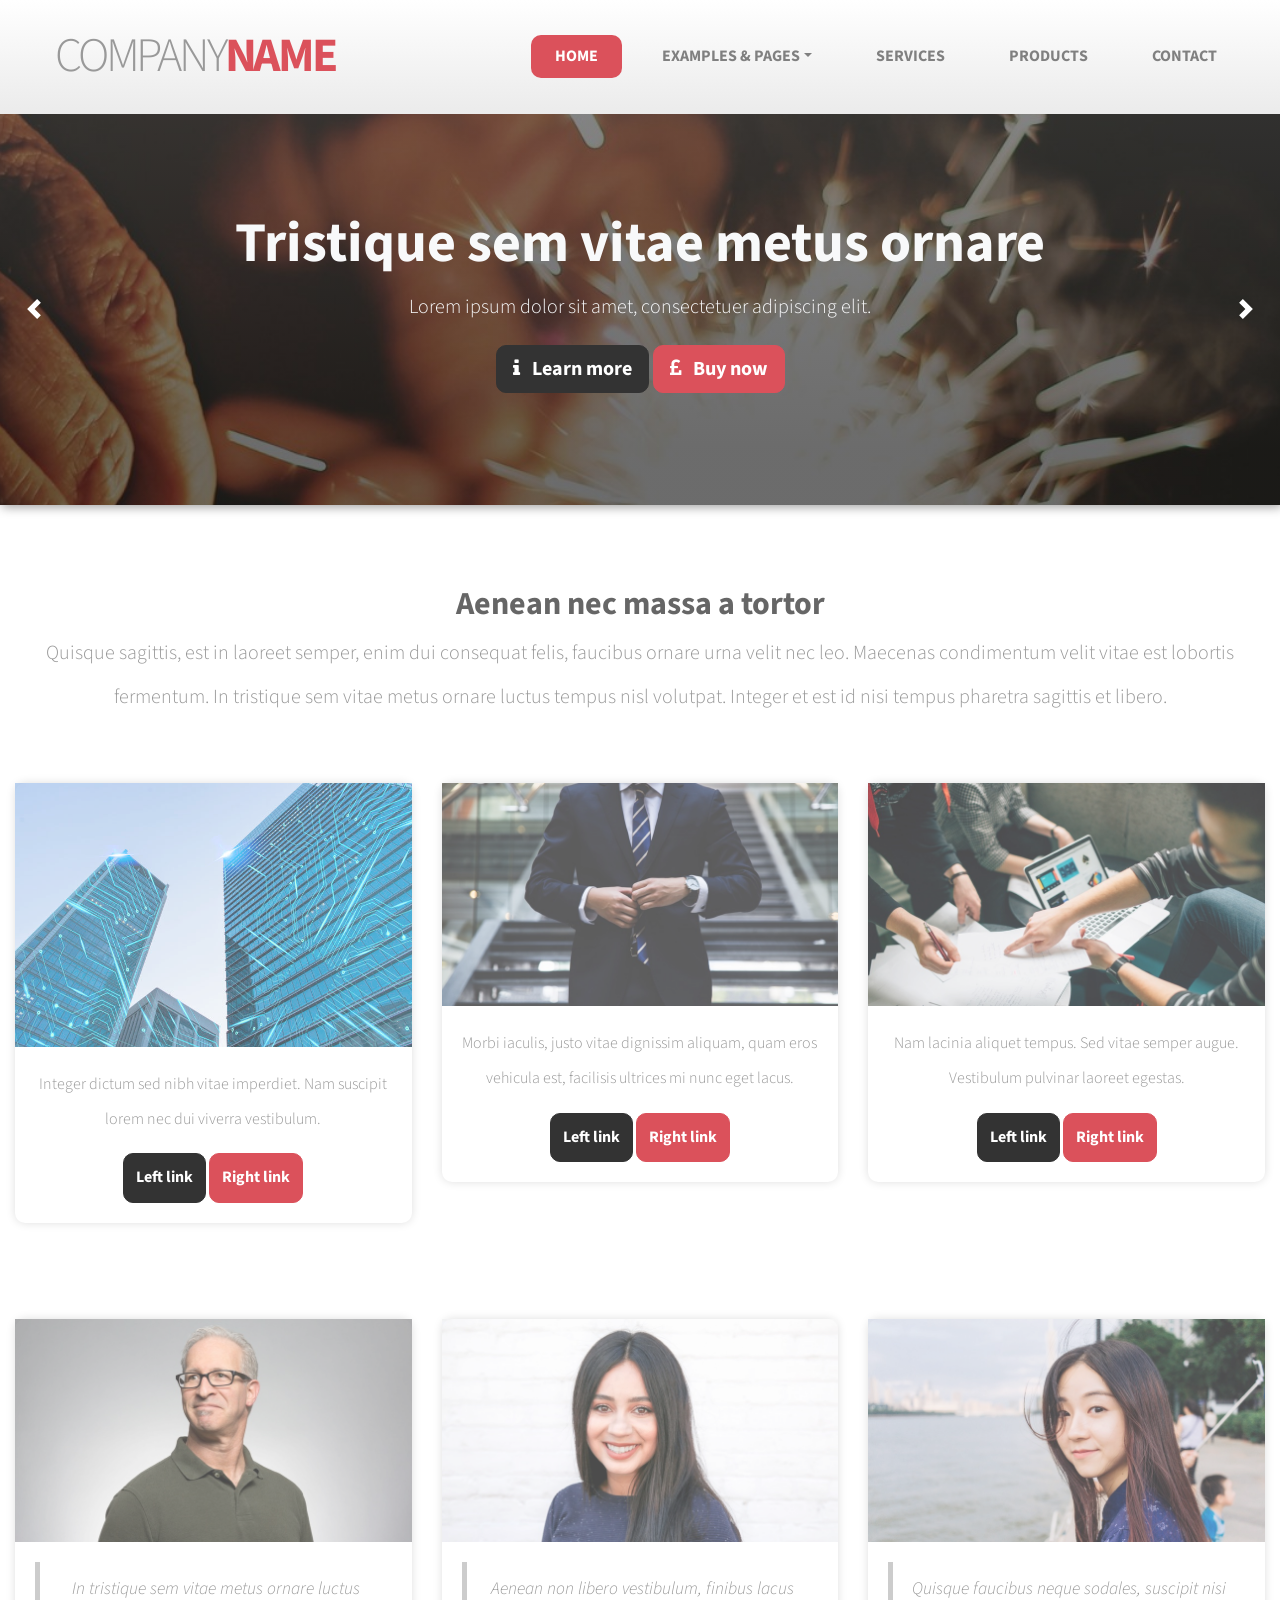
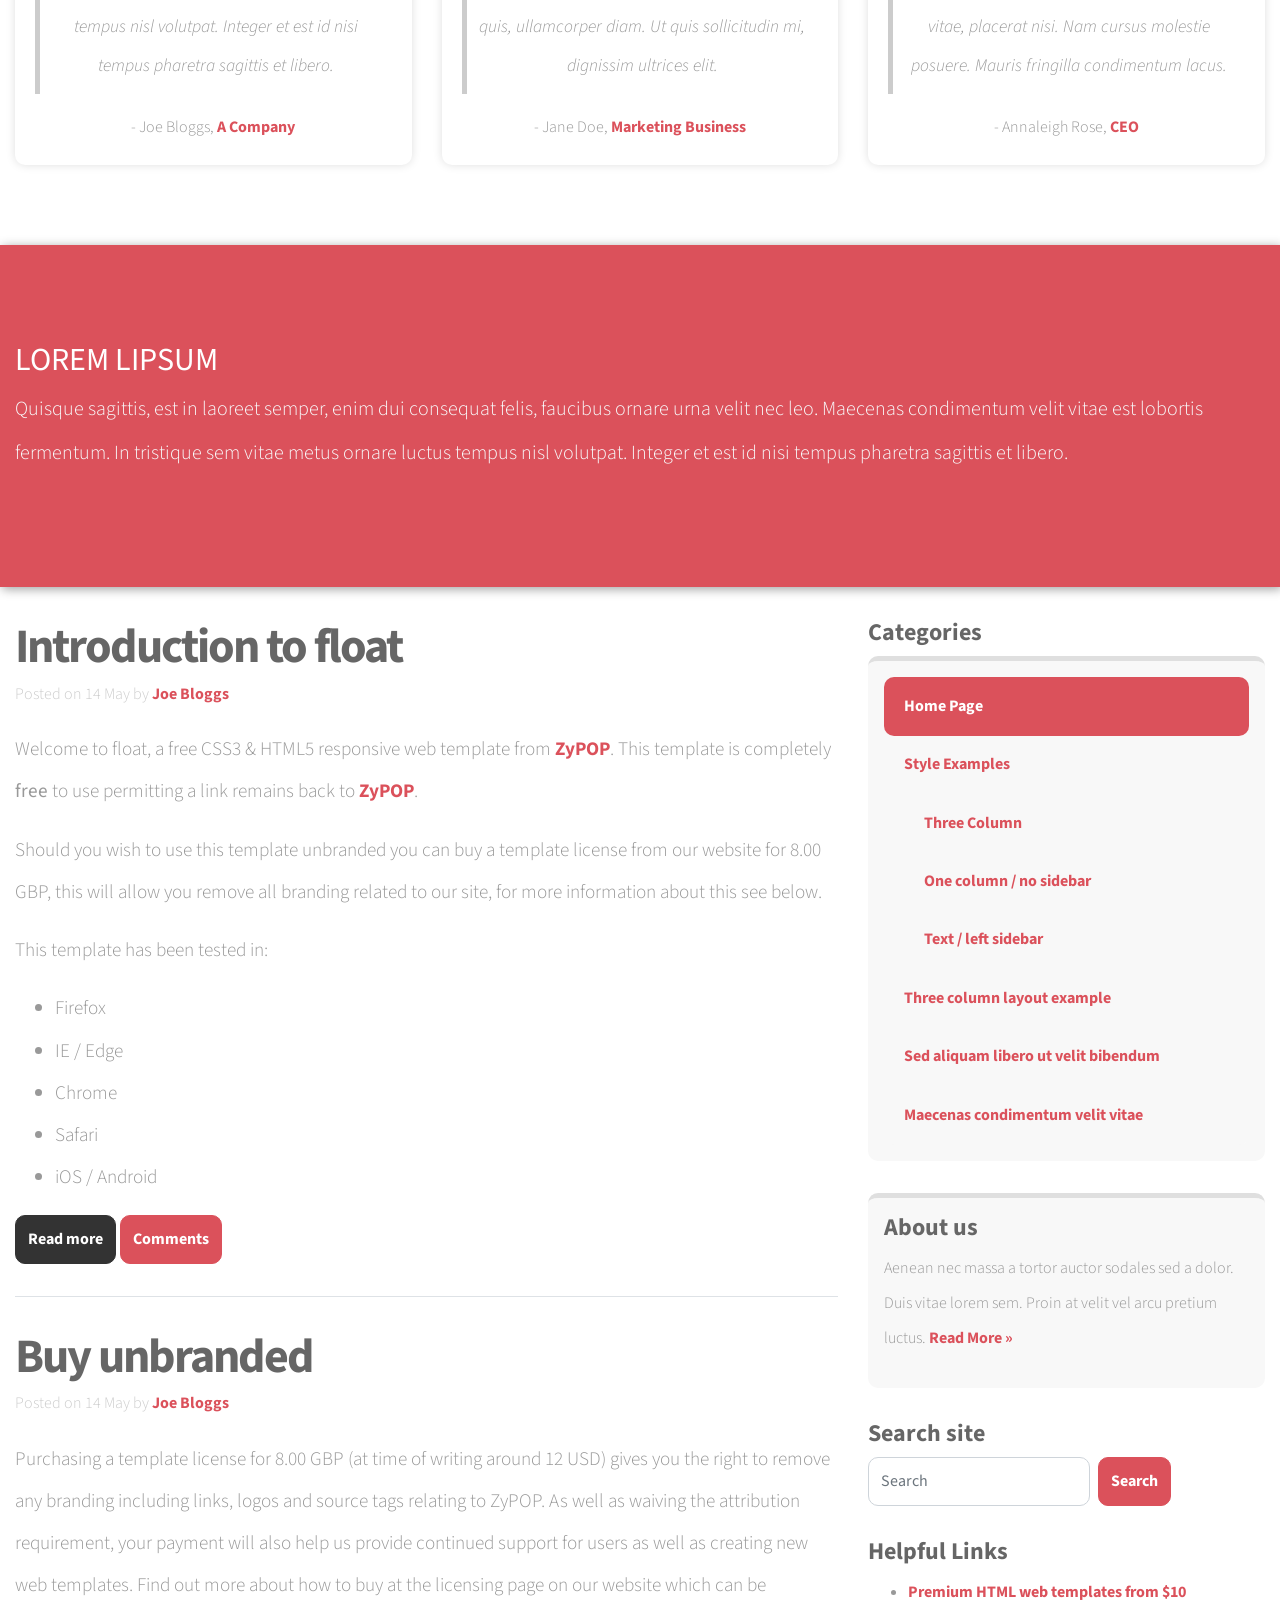
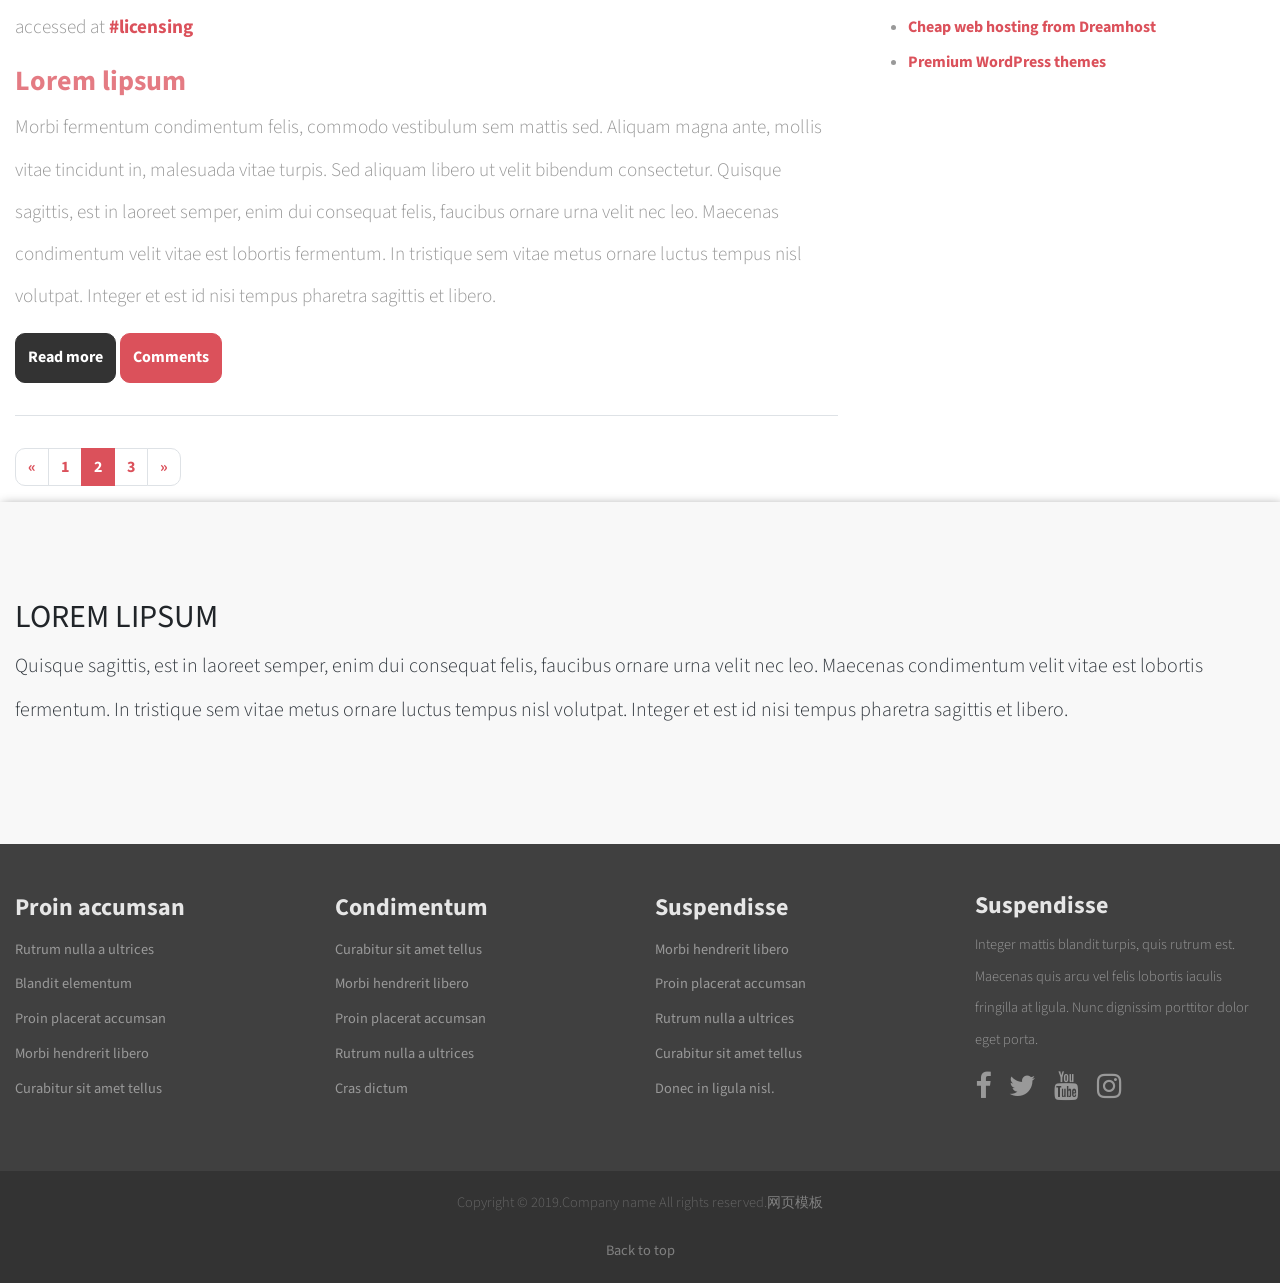
==== commit c08895c0: "add and modified" ====
--- a/Compete html/index.html
+++ b/Compete html/index.html
@@ -2,432 +2,437 @@
 <html lang="en">
 
 <head>
-	<title>Home</title>
-
-	<meta charset="utf-8">
-	<meta name="viewport" content="width=device-width, initial-scale=1, shrink-to-fit=no">
-
-	<!-- Main CSS -->
-	<link rel="stylesheet" href="css/style.css">
-
-	<!-- Font Awesome -->
-	<link href="https://maxcdn.bootstrapcdn.com/font-awesome/4.7.0/css/font-awesome.min.css" rel="stylesheet">
+    <title>Home</title>
+
+    <meta charset="utf-8">
+    <meta name="viewport" content="width=device-width, initial-scale=1, shrink-to-fit=no">
+
+    <!-- Main CSS -->
+    <link rel="stylesheet" href="css/style.css">
+
+    <!-- Font Awesome -->
+    <link href="https://maxcdn.bootstrapcdn.com/font-awesome/4.7.0/css/font-awesome.min.css" rel="stylesheet">
 
 </head>
 
 <body>
 
-	<!-- Main navigation -->
-	<nav class="navbar navbar-expand-md navbar-dark">
-		<div class="container">
-
-			<!-- Company name shown on mobile -->
-			<a class="navbar-brand" href="#">Company<span>Name</span></a>
-
-			<!-- Mobile menu toggle -->
-			<button class="navbar-toggler" type="button" data-toggle="collapse" data-target="#mainNavbar"
-				aria-controls="mainNavbar" aria-expanded="false" aria-label="Toggle navigation">
-				<span class="navbar-toggler-icon"></span>
-			</button>
-
-			<!-- Main navigation items -->
-			<div class="collapse navbar-collapse" id="mainNavbar">
-				<ul class="navbar-nav mr-auto justify-content-end">
-					<li class="nav-item active">
-						<a class="nav-link" href="C:\Users\ASUS\Desktop\testhtml\宽屏舒适\index.html">Home <span
-								class="sr-only">(current)</span></a>
-					</li>
-
-					<li class="nav-item dropdown">
-						<a class="nav-link dropdown-toggle" data-toggle="dropdown" href="#" role="button"
-							aria-haspopup="true" aria-expanded="false">Examples &amp; Pages</a>
-						<div class="dropdown-menu navbar-dark bg-primary">
-							<a class="dropdown-item" href="examples.html">Style Examples</a>
-							<a class="dropdown-item" href="three-column.html">Three Column</a>
-							<a class="dropdown-item" href="one-column.html">One column / no sidebar</a>
-							<a class="dropdown-item" href="text.html">Text / left sidebar</a>
-						</div>
-					</li>
-
-
-					<li class="nav-item">
-						<a class="nav-link" href="#">Services</a>
-					</li>
-
-					<li class="nav-item">
-						<a class="nav-link" href="#">Products</a>
-					</li>
-
-					<li class="nav-item">
-						<a class="nav-link" href="#">Contact</a>
-					</li>
-				</ul>
-
-			</div>
-
-
-
-		</div>
-	</nav>
-
-
-
-	<!-- Jumbtron / Slider -->
-	<div class="jumbotron-wrap jumbotron-image mb-0">
-		<div class="container">
-			<div id="mainCarousel" class="carousel slide" data-ride="carousel">
-				<div class="carousel-inner">
-					<div class="carousel-item active">
-						<div class="jumbotron">
-							<h1 class="text-center">Tristique sem vitae metus ornare </h1>
-							<p class="lead text-center">Lorem ipsum dolor sit amet, consectetuer adipiscing elit.</p>
-							<p class="lead text-center">
-								<a class="btn btn-primary btn-lg" href="#" role="button"><i class="fa fa-info"></i>
-									&nbsp; Learn more</a>
-								<a class="btn btn-secondary btn-lg" href="#" role="button"><i class="fa fa-gbp"></i>
-									&nbsp; Buy now</a>
-							</p>
-						</div>
-					</div>
-
-					<div class="carousel-item">
-						<div class="jumbotron">
-							<h1 class="text-center">Cras sit amet nibh libero, in gravida nulla</h1>
-							<p class="lead text-center">Nulla vel metus scelerisque ante sollicitudin. Cras purus odio,
-								vestibulum in vulputate at, tempus viverra turpis.</p>
-							<p class="lead text-center">
-								<a class="btn btn-secondary btn-lg" href="#" role="button"><i class="fa fa-gbp"></i>
-									&nbsp; Buy now</a>
-								<a class="btn btn-primary btn-lg" href="#" role="button"><i class="fa fa-info"></i>
-									&nbsp; Learn more</a>
-							</p>
-						</div>
-					</div>
-				</div>
-
-				<a class="carousel-control-prev" href="#mainCarousel" role="button" data-slide="prev">
-					<span class="carousel-control-prev-icon" aria-hidden="true"></span>
-					<span class="sr-only">Previous</span>
-				</a>
-				<a class="carousel-control-next" href="#mainCarousel" role="button" data-slide="next">
-					<span class="carousel-control-next-icon" aria-hidden="true"></span>
-					<span class="sr-only">Next</span>
-				</a>
-			</div>
-		</div>
-	</div>
-
-
-	<!-- Main content area -->
-	<div class="card-container">
-		<div class="container">
-
-			<div class="text-center padded-box pb-0">
-				<h2>Aenean nec massa a tortor</h2>
-				<p class="lead">Quisque sagittis, est in laoreet semper, enim dui consequat felis, faucibus ornare urna
-					velit nec leo. Maecenas condimentum velit vitae est lobortis fermentum. In tristique sem vitae metus
-					ornare luctus tempus nisl volutpat. Integer et est id nisi tempus pharetra sagittis et libero.</p>
-
-			</div>
-
-			<div class="padded-box row">
-				<div class="col-md-4">
-					<div class="card text-center">
-						<img class="card-img-top" src="images/pic1.jpg" alt="Card image cap">
-						<div class="card-body">
-							<p class="card-text">Integer dictum sed nibh vitae imperdiet. Nam suscipit lorem nec dui
-								viverra vestibulum. </p>
-							<a href="#" class="btn btn-primary">Left link</a>
-							<a href="#" class="btn btn-secondary">Right link</a>
-						</div>
-					</div>
-				</div>
-
-				<div class="col-md-4">
-					<div class="card text-center">
-						<img class="card-img-top" src="images/pic2.jpg" alt="Card image cap">
-						<div class="card-body">
-							<p class="card-text">Morbi iaculis, justo vitae dignissim aliquam, quam eros vehicula est,
-								facilisis ultrices mi nunc eget lacus.</p>
-							<a href="#" class="btn btn-primary">Left link</a>
-							<a href="#" class="btn btn-secondary">Right link</a>
-						</div>
-					</div>
-				</div>
-
-				<div class="col-md-4">
-					<div class="card text-center">
-						<img class="card-img-top" src="images/pic3.jpg" alt="Card image cap">
-						<div class="card-body">
-							<p class="card-text">Nam lacinia aliquet tempus. Sed vitae semper augue. Vestibulum pulvinar
-								laoreet egestas. </p>
-							<a href="#" class="btn btn-primary">Left link</a>
-							<a href="#" class="btn btn-secondary">Right link</a>
-						</div>
-					</div>
-				</div>
-			</div>
-
-			<div class="padded-box row">
-				<div class="col-md-4">
-					<div class="card text-center">
-						<img class="card-img-top" src="images/pic4.jpg" alt="Card image cap">
-						<div class="card-body">
-							<blockquote class="card-text">In tristique sem vitae metus ornare luctus tempus nisl
-								volutpat. Integer et est id nisi tempus pharetra sagittis et libero.</blockquote>
-							<p class="card-text quote-text">- Joe Bloggs, <a href="#">A Company</a></p>
-						</div>
-					</div>
-				</div>
-
-				<div class="col-md-4">
-					<div class="card text-center">
-						<img class="card-img-top" src="images/pic5.jpg" alt="Card image cap">
-						<div class="card-body">
-							<blockquote class="card-text">Aenean non libero vestibulum, finibus lacus quis, ullamcorper
-								diam. Ut quis sollicitudin mi, dignissim ultrices elit. </blockquote>
-							<p class="card-text quote-text">- Jane Doe, <a href="#">Marketing Business</a></p>
-						</div>
-					</div>
-				</div>
-
-				<div class="col-md-4">
-					<div class="card text-center">
-						<img class="card-img-top" src="images/pic6.jpg" alt="Card image cap">
-						<div class="card-body">
-							<blockquote class="card-text">Quisque faucibus neque sodales, suscipit nisi vitae, placerat
-								nisi. Nam cursus molestie posuere. Mauris fringilla condimentum lacus. </blockquote>
-							<p class="card-text quote-text">- Annaleigh Rose, <a href="#">CEO</a></p>
-						</div>
-					</div>
-				</div>
-			</div>
-		</div>
-	</div>
-
-	<!-- Coloured bg jumbotron -->
-	<div class="colored-bg-container jumbotron-wrap">
-		<div class="container">
-			<div class="jumbotron px-0">
-				<h2>Lorem lipsum</h2>
-				<p class="lead">Quisque sagittis, est in laoreet semper, enim dui consequat felis, faucibus ornare urna
-					velit nec leo. Maecenas condimentum velit vitae est lobortis fermentum. In tristique sem vitae metus
-					ornare luctus tempus nisl volutpat. Integer et est id nisi tempus pharetra sagittis et libero.</p>
-			</div>
-		</div>
-	</div>
-
-	<main class="container">
-		<div class="row">
-
-			<!-- Main content -->
-			<div class="col-md-8">
-				<article>
-					<h2 class="article-title">Introduction to float</h2>
-
-					<p class="article-meta">Posted on <time datetime="2017-05-14">14 May</time> by <a href="#"
-							rel="author">Joe Bloggs</a></p>
-
-					<p>Welcome to float, a free CSS3 &amp; HTML5 responsive web template from <a href="#"
-							title="ZyPOP">ZyPOP</a>. This template is completely <strong>free</strong> to use permitting
-						a link remains back to <a href="#" title="ZyPOP">ZyPOP</a>.</p>
-
-					<p> Should you wish to use this template unbranded you can buy a template license from our website
-						for 8.00 GBP, this will allow you remove all branding related to our site, for more information
-						about this see below.</p>
-
-					<p>This template has been tested in:</p>
-
-					<ul>
-						<li>Firefox</li>
-						<li>IE / Edge</li>
-						<li>Chrome</li>
-						<li>Safari</li>
-						<li>iOS / Android</li>
-					</ul>
-
-					<a href="#" class="btn btn-primary">Read more</a>
-					<a href="#" class="btn btn-secondary">Comments</a>
-
-				</article>
-
-				<article>
-
-					<h2 class="article-title">Buy unbranded</h2>
-					<p class="article-meta">Posted on <time datetime="2013-05-14">14 May</time> by <a href="#"
-							rel="author">Joe Bloggs</a></p>
-
-					<p>Purchasing a template license for 8.00 GBP (at time of writing around 12 USD) gives you the right
-						to remove any branding including links, logos and source tags relating to ZyPOP. As well as
-						waiving the attribution requirement, your payment will also help us provide continued support
-						for users as well as creating new web templates. Find out more about how to buy at the licensing
-						page on our website which can be accessed at <a href="#licensing"
-							title="template license">#licensing</a></p>
-
-					<h3>Lorem lipsum</h3>
-
-					<p>Morbi fermentum condimentum felis, commodo vestibulum sem mattis sed. Aliquam magna ante, mollis
-						vitae tincidunt in, malesuada vitae turpis. Sed aliquam libero ut velit bibendum consectetur.
-						Quisque sagittis, est in laoreet semper, enim dui consequat felis, faucibus ornare urna velit
-						nec leo. Maecenas condimentum velit vitae est lobortis fermentum. In tristique sem vitae metus
-						ornare luctus tempus nisl volutpat. Integer et est id nisi tempus pharetra sagittis et libero.
-					</p>
-
-					<a href="#" class="btn btn-primary">Read more</a>
-					<a href="#" class="btn btn-secondary">Comments</a>
-				</article>
-
-
-				<!-- Example pagination Bootstrap component -->
-				<nav>
-					<ul class="pagination">
-						<li class="page-item">
-							<a class="page-link" href="#" aria-label="Previous">
-								<span aria-hidden="true">&laquo;</span>
-								<span class="sr-only">Previous</span>
-							</a>
-						</li>
-						<li class="page-item"><a class="page-link" href="#">1</a></li>
-						<li class="page-item active"><a class="page-link" href="#">2</a></li>
-						<li class="page-item"><a class="page-link" href="#">3</a></li>
-						<li class="page-item">
-							<a class="page-link" href="#" aria-label="Next">
-								<span aria-hidden="true">&raquo;</span>
-								<span class="sr-only">Next</span>
-							</a>
-						</li>
-					</ul>
-				</nav>
-			</div>
-
-			<!-- Sidebar -->
-			<aside class="col-md-4">
-				<div class="sidebar-box">
-					<h4>Categories</h4>
-					<div class="list-group list-group-root">
-						<a class="list-group-item active" href="index.html">Home Page</a>
-						<a class="list-group-item" href="examples.html">Style Examples</a>
-						<div class="list-group">
-							<a class="list-group-item" href="three-column.html">Three Column</a>
-							<a class="list-group-item" href="one-column.html">One column / no sidebar</a>
-							<a class="list-group-item" href="text.html">Text / left sidebar</a>
-						</div>
-						<a class="list-group-item" href="three-column.html">Three column layout example</a>
-						<a class="list-group-item" href="#">Sed aliquam libero ut velit bibendum</a>
-						<a class="list-group-item" href="#">Maecenas condimentum velit vitae</a>
-					</div>
-				</div>
-
-				<div class="sidebar-box sidebar-box-bg">
-					<h4>About us</h4>
-					<p>Aenean nec massa a tortor auctor sodales sed a dolor. Duis vitae lorem sem. Proin at velit vel
-						arcu pretium luctus. <a href="#" class="readmore">Read More &raquo;</a></p>
-				</div>
-
-				<div class="sidebar-box">
-					<h4>Search site</h4>
-					<form class="form-inline my-2 my-lg-0">
-						<input class="form-control mr-sm-2" type="text" placeholder="Search" aria-label="Search">
-						<button class="btn btn-secondary my-2 my-sm-0" type="submit">Search</button>
-					</form>
-				</div>
-
-				<div class="sidebar-box">
-					<h4>Helpful Links</h4>
-					<ul>
-						<li><a href="#" title="premium templates">Premium HTML web templates from $10</a></li>
-						<li><a href="#" title="web hosting">Cheap web hosting from Dreamhost</a></li>
-						<li><a href="#" title="Tux Themes">Premium WordPress themes</a></li>
-					</ul>
-				</div>
-			</aside>
-
-
-		</div>
-	</main>
-
-	<!-- Gray bg jumbotron -->
-	<div class="gray-bg-container mb-0 jumbotron-wrap">
-		<div class="container">
-			<div class="jumbotron px-0">
-				<h2>Lorem lipsum</h2>
-				<p class="lead">Quisque sagittis, est in laoreet semper, enim dui consequat felis, faucibus ornare urna
-					velit nec leo. Maecenas condimentum velit vitae est lobortis fermentum. In tristique sem vitae metus
-					ornare luctus tempus nisl volutpat. Integer et est id nisi tempus pharetra sagittis et libero.</p>
-			</div>
-		</div>
-	</div>
-
-	<!-- Footer -->
-	<footer class="footer">
-		<div class="footer-lists">
-			<div class="container">
-				<div class="row">
-					<div class="col-sm">
-						<ul>
-							<li>
-								<h4>Proin accumsan</h4>
-							</li>
-							<li><a href="#">Rutrum nulla a ultrices</a></li>
-							<li><a href="#">Blandit elementum</a></li>
-							<li><a href="#">Proin placerat accumsan</a></li>
-							<li><a href="#">Morbi hendrerit libero </a></li>
-							<li><a href="#">Curabitur sit amet tellus</a></li>
-						</ul>
-					</div>
-					<div class="col-sm">
-						<ul>
-							<li>
-								<h4>Condimentum</h4>
-							</li>
-							<li><a href="#">Curabitur sit amet tellus</a></li>
-							<li><a href="#">Morbi hendrerit libero </a></li>
-							<li><a href="#">Proin placerat accumsan</a></li>
-							<li><a href="#">Rutrum nulla a ultrices</a></li>
-							<li><a href="#">Cras dictum</a></li>
-						</ul>
-					</div>
-					<div class="col-sm">
-						<ul>
-							<li>
-								<h4>Suspendisse</h4>
-							</li>
-							<li><a href="#">Morbi hendrerit libero </a></li>
-							<li><a href="#">Proin placerat accumsan</a></li>
-							<li><a href="#">Rutrum nulla a ultrices</a></li>
-							<li><a href="#">Curabitur sit amet tellus</a></li>
-							<li><a href="#">Donec in ligula nisl.</a></li>
-						</ul>
-					</div>
-					<div class="col-sm">
-						<h4>Suspendisse</h4>
-						<p>Integer mattis blandit turpis, quis rutrum est. Maecenas quis arcu vel felis lobortis iaculis
-							fringilla at ligula. Nunc dignissim porttitor dolor eget porta.</p>
-
-						<p class="social-icons">
-							<a href="#"><i class="fa fa-facebook fa-2x"></i></a>
-							<a href="#"><i class="fa fa-twitter fa-2x"></i></a>
-							<a href="#"><i class="fa fa-youtube fa-2x"></i></a>
-							<a href="#"><i class="fa fa-instagram fa-2x"></i></a>
-						</p>
-					</div>
-				</div>
-			</div>
-		</div>
-
-		<div class="footer-bottom">
-			<p class="text-center">Copyright &copy; 2019.Company name All rights reserved.<a target="_blank"
-					href="http://www.aspku.com/moban/">&#x7F51;&#x9875;&#x6A21;&#x677F;</a></p>
-			<p class="text-center"><a href="#">Back to top</a></p>
-		</div>
-
-	</footer>
-
-	<!-- Bootcamp JavaScript -->
-	<!-- jQuery first, then Popper.js, then Bootstrap JS -->
-	<script src="js/jquery-3.2.1.slim.min.js"></script>
-	<script src="js/popper.min.js"></script>
-	<script src="js/bootstrap.min.js"></script>
+    <!-- Main navigation -->
+    <nav class="navbar navbar-expand-md navbar-dark">
+        <div class="container">
+
+            <!-- Company name shown on mobile -->
+            <a class="navbar-brand" href="#">Company<span>Name</span></a>
+
+            <!-- Mobile menu toggle -->
+            <button class="navbar-toggler" type="button" data-toggle="collapse" data-target="#mainNavbar"
+                aria-controls="mainNavbar" aria-expanded="false" aria-label="Toggle navigation">
+                <span class="navbar-toggler-icon"></span>
+            </button>
+
+            <!-- Main navigation items -->
+            <div class="collapse navbar-collapse" id="mainNavbar">
+                <ul class="navbar-nav mr-auto justify-content-end">
+                    <li class="nav-item active">
+                        <a class="nav-link" href="indexwide.html">Home <span class="sr-only">(current)</span></a>
+                    </li>
+
+                    <li class="nav-item dropdown">
+                        <a class="nav-link dropdown-toggle" data-toggle="dropdown" href="#" role="button"
+                            aria-haspopup="true" aria-expanded="false">Examples &amp; Pages</a>
+                        <div class="dropdown-menu navbar-dark bg-primary">
+                            <a class="dropdown-item" href="examples.html">Style Examples</a>
+                            <a class="dropdown-item" href="three-column.html">Three Column</a>
+                            <a class="dropdown-item" href="one-column.html">One column / no sidebar</a>
+                            <a class="dropdown-item" href="text.html">Text / left sidebar</a>
+                        </div>
+                    </li>
+
+
+                    <li class="nav-item">
+                        <a class="nav-link" href="#">Services</a>
+                    </li>
+
+                    <li class="nav-item">
+                        <a class="nav-link" href="#">Products</a>
+                    </li>
+
+                    <li class="nav-item">
+                        <a class="nav-link" href="#">Contact</a>
+                    </li>
+                </ul>
+
+            </div>
+
+
+        </div>
+    </nav>
+
+
+    <!-- Jumbtron / Slider -->
+    <div class="jumbotron-wrap jumbotron-image mb-0">
+        <div class="container">
+            <div id="mainCarousel" class="carousel slide" data-ride="carousel">
+                <div class="carousel-inner">
+                    <div class="carousel-item active">
+                        <div class="jumbotron">
+                            <h1 class="text-center">Tristique sem vitae metus ornare </h1>
+                            <p class="lead text-center">Lorem ipsum dolor sit amet, consectetuer adipiscing elit.</p>
+                            <p class="lead text-center">
+                                <a class="btn btn-primary btn-lg" href="#" role="button"><i class="fa fa-info"></i>
+                                    &nbsp; Learn more</a>
+                                <a class="btn btn-secondary btn-lg" href="#" role="button"><i class="fa fa-gbp"></i>
+                                    &nbsp; Buy now</a>
+                            </p>
+                        </div>
+                    </div>
+
+                    <div class="carousel-item">
+                        <div class="jumbotron">
+                            <h1 class="text-center">Cras sit amet nibh libero, in gravida nulla</h1>
+                            <p class="lead text-center">Nulla vel metus scelerisque ante sollicitudin. Cras purus odio,
+                                vestibulum in vulputate at, tempus viverra turpis.</p>
+                            <p class="lead text-center">
+                                <a class="btn btn-secondary btn-lg" href="#" role="button"><i class="fa fa-gbp"></i>
+                                    &nbsp; Buy now</a>
+                                <a class="btn btn-primary btn-lg" href="#" role="button"><i class="fa fa-info"></i>
+                                    &nbsp; Learn more</a>
+                            </p>
+                        </div>
+                    </div>
+                </div>
+
+                <a class="carousel-control-prev" href="#mainCarousel" role="button" data-slide="prev">
+                    <span class="carousel-control-prev-icon" aria-hidden="true"></span>
+                    <span class="sr-only">Previous</span>
+                </a>
+                <a class="carousel-control-next" href="#mainCarousel" role="button" data-slide="next">
+                    <span class="carousel-control-next-icon" aria-hidden="true"></span>
+                    <span class="sr-only">Next</span>
+                </a>
+            </div>
+        </div>
+    </div>
+
+
+    <!-- Main content area -->
+    <div class="card-container">
+        <div class="container">
+
+            <div class="text-center padded-box pb-0">
+                <h2>Aenean nec massa a tortor</h2>
+                <p class="lead">Quisque sagittis, est in laoreet semper, enim dui consequat felis, faucibus ornare urna
+                    velit nec leo. Maecenas condimentum velit vitae est lobortis fermentum. In tristique sem vitae metus
+                    ornare luctus tempus nisl volutpat. Integer et est id nisi tempus pharetra sagittis et libero.</p>
+
+            </div>
+
+            <div class="padded-box row">
+                <div class="col-md-4">
+                    <div class="card text-center">
+                        <!-- <img class="card-img-top" src="images/pic1.jpg" alt="Card image cap"> -->
+                        <img class="card-img-top" src="images/智慧建筑.jpg" alt="Card image cap">
+                        <div class="card-body">
+                            <p class="card-text">Integer dictum sed nibh vitae imperdiet. Nam suscipit lorem nec dui
+                                viverra vestibulum. </p>
+                            <a href="#" class="btn btn-primary">Left link</a>
+                            <a href="#" class="btn btn-secondary">Right link</a>
+                        </div>
+                    </div>
+                </div>
+
+                <div class="col-md-4">
+                    <div class="card text-center">
+                        <img class="card-img-top" src="images/pic2.jpg" alt="Card image cap">
+                        <div class="card-body">
+                            <p class="card-text">Morbi iaculis, justo vitae dignissim aliquam, quam eros vehicula est,
+                                facilisis ultrices mi nunc eget lacus.</p>
+                            <a href="#" class="btn btn-primary">Left link</a>
+                            <a href="#" class="btn btn-secondary">Right link</a>
+                        </div>
+                    </div>
+                </div>
+
+                <div class="col-md-4">
+                    <div class="card text-center">
+                        <img class="card-img-top" src="images/pic3.jpg" alt="Card image cap">
+                        <div class="card-body">
+                            <p class="card-text">Nam lacinia aliquet tempus. Sed vitae semper augue. Vestibulum pulvinar
+                                laoreet egestas. </p>
+                            <a href="#" class="btn btn-primary">Left link</a>
+                            <a href="#" class="btn btn-secondary">Right link</a>
+                        </div>
+                    </div>
+                </div>
+            </div>
+
+            <div class="padded-box row">
+                <div class="col-md-4">
+                    <div class="card text-center">
+                        <img class="card-img-top" src="images/pic4.jpg" alt="Card image cap">
+                        <div class="card-body">
+                            <blockquote class="card-text">In tristique sem vitae metus ornare luctus tempus nisl
+                                volutpat. Integer et est id nisi tempus pharetra sagittis et libero.
+                            </blockquote>
+                            <p class="card-text quote-text">- Joe Bloggs, <a href="#">A Company</a></p>
+                        </div>
+                    </div>
+                </div>
+
+                <div class="col-md-4">
+                    <div class="card text-center">
+                        <img class="card-img-top" src="images/pic5.jpg" alt="Card image cap">
+                        <div class="card-body">
+                            <blockquote class="card-text">Aenean non libero vestibulum, finibus lacus quis, ullamcorper
+                                diam. Ut quis sollicitudin mi, dignissim ultrices elit.
+                            </blockquote>
+                            <p class="card-text quote-text">- Jane Doe, <a href="#">Marketing Business</a></p>
+                        </div>
+                    </div>
+                </div>
+
+                <div class="col-md-4">
+                    <div class="card text-center">
+                        <img class="card-img-top" src="images/pic6.jpg" alt="Card image cap">
+                        <div class="card-body">
+                            <blockquote class="card-text">Quisque faucibus neque sodales, suscipit nisi vitae, placerat
+                                nisi. Nam cursus molestie posuere. Mauris fringilla condimentum lacus.
+                            </blockquote>
+                            <p class="card-text quote-text">- Annaleigh Rose, <a href="#">CEO</a></p>
+                        </div>
+                    </div>
+                </div>
+            </div>
+        </div>
+    </div>
+
+    <!-- Coloured bg jumbotron -->
+    <div class="colored-bg-container jumbotron-wrap">
+        <div class="container">
+            <div class="jumbotron px-0">
+                <h2>Lorem lipsum</h2>
+                <p class="lead">Quisque sagittis, est in laoreet semper, enim dui consequat felis, faucibus ornare urna
+                    velit nec leo. Maecenas condimentum velit vitae est lobortis fermentum. In tristique sem vitae metus
+                    ornare luctus tempus nisl volutpat. Integer et est id nisi tempus pharetra sagittis et libero.</p>
+            </div>
+        </div>
+    </div>
+
+    <main class="container">
+        <div class="row">
+
+            <!-- Main content -->
+            <div class="col-md-8">
+                <article>
+                    <h2 class="article-title">Introduction to float</h2>
+
+                    <p class="article-meta">Posted on
+                        <time datetime="2017-05-14">14 May</time>
+                        by <a href="#" rel="author">Joe Bloggs</a></p>
+
+                    <p>Welcome to float, a free CSS3 &amp; HTML5 responsive web template from <a href="#"
+                            title="ZyPOP">ZyPOP</a>.
+                        This template is completely <strong>free</strong> to use permitting
+                        a link remains back to <a href="#" title="ZyPOP">ZyPOP</a>.</p>
+
+                    <p> Should you wish to use this template unbranded you can buy a template license from our website
+                        for 8.00 GBP, this will allow you remove all branding related to our site, for more information
+                        about this see below.</p>
+
+                    <p>This template has been tested in:</p>
+
+                    <ul>
+                        <li>Firefox</li>
+                        <li>IE / Edge</li>
+                        <li>Chrome</li>
+                        <li>Safari</li>
+                        <li>iOS / Android</li>
+                    </ul>
+
+                    <a href="#" class="btn btn-primary">Read more</a>
+                    <a href="#" class="btn btn-secondary">Comments</a>
+
+                </article>
+
+                <article>
+
+                    <h2 class="article-title">Buy unbranded</h2>
+                    <p class="article-meta">Posted on
+                        <time datetime="2013-05-14">14 May</time>
+                        by <a href="#" rel="author">Joe Bloggs</a></p>
+
+                    <p>Purchasing a template license for 8.00 GBP (at time of writing around 12 USD) gives you the right
+                        to remove any branding including links, logos and source tags relating to ZyPOP. As well as
+                        waiving the attribution requirement, your payment will also help us provide continued support
+                        for users as well as creating new web templates. Find out more about how to buy at the licensing
+                        page on our website which can be accessed at <a href="#licensing"
+                            title="template license">#licensing</a></p>
+
+                    <h3>Lorem lipsum</h3>
+
+                    <p>Morbi fermentum condimentum felis, commodo vestibulum sem mattis sed. Aliquam magna ante, mollis
+                        vitae tincidunt in, malesuada vitae turpis. Sed aliquam libero ut velit bibendum consectetur.
+                        Quisque sagittis, est in laoreet semper, enim dui consequat felis, faucibus ornare urna velit
+                        nec leo. Maecenas condimentum velit vitae est lobortis fermentum. In tristique sem vitae metus
+                        ornare luctus tempus nisl volutpat. Integer et est id nisi tempus pharetra sagittis et libero.
+                    </p>
+
+                    <a href="#" class="btn btn-primary">Read more</a>
+                    <a href="#" class="btn btn-secondary">Comments</a>
+                </article>
+
+
+                <!-- Example pagination Bootstrap component -->
+                <nav>
+                    <ul class="pagination">
+                        <li class="page-item">
+                            <a class="page-link" href="#" aria-label="Previous">
+                                <span aria-hidden="true">&laquo;</span>
+                                <span class="sr-only">Previous</span>
+                            </a>
+                        </li>
+                        <li class="page-item"><a class="page-link" href="#">1</a></li>
+                        <li class="page-item active"><a class="page-link" href="#">2</a></li>
+                        <li class="page-item"><a class="page-link" href="#">3</a></li>
+                        <li class="page-item">
+                            <a class="page-link" href="#" aria-label="Next">
+                                <span aria-hidden="true">&raquo;</span>
+                                <span class="sr-only">Next</span>
+                            </a>
+                        </li>
+                    </ul>
+                </nav>
+            </div>
+
+            <!-- Sidebar -->
+            <aside class="col-md-4">
+                <div class="sidebar-box">
+                    <h4>Categories</h4>
+                    <div class="list-group list-group-root">
+                        <a class="list-group-item active" href="index.html">Home Page</a>
+                        <a class="list-group-item" href="examples.html">Style Examples</a>
+                        <div class="list-group">
+                            <a class="list-group-item" href="three-column.html">Three Column</a>
+                            <a class="list-group-item" href="one-column.html">One column / no sidebar</a>
+                            <a class="list-group-item" href="text.html">Text / left sidebar</a>
+                        </div>
+                        <a class="list-group-item" href="three-column.html">Three column layout example</a>
+                        <a class="list-group-item" href="#">Sed aliquam libero ut velit bibendum</a>
+                        <a class="list-group-item" href="#">Maecenas condimentum velit vitae</a>
+                    </div>
+                </div>
+
+                <div class="sidebar-box sidebar-box-bg">
+                    <h4>About us</h4>
+                    <p>Aenean nec massa a tortor auctor sodales sed a dolor. Duis vitae lorem sem. Proin at velit vel
+                        arcu pretium luctus. <a href="#" class="readmore">Read More &raquo;</a></p>
+                </div>
+
+                <div class="sidebar-box">
+                    <h4>Search site</h4>
+                    <form class="form-inline my-2 my-lg-0">
+                        <input class="form-control mr-sm-2" type="text" placeholder="Search" aria-label="Search">
+                        <button class="btn btn-secondary my-2 my-sm-0" type="submit">Search</button>
+                    </form>
+                </div>
+
+                <div class="sidebar-box">
+                    <h4>Helpful Links</h4>
+                    <ul>
+                        <li><a href="#" title="premium templates">Premium HTML web templates from $10</a></li>
+                        <li><a href="#" title="web hosting">Cheap web hosting from Dreamhost</a></li>
+                        <li><a href="#" title="Tux Themes">Premium WordPress themes</a></li>
+                    </ul>
+                </div>
+            </aside>
+
+
+        </div>
+    </main>
+
+    <!-- Gray bg jumbotron -->
+    <div class="gray-bg-container mb-0 jumbotron-wrap">
+        <div class="container">
+            <div class="jumbotron px-0">
+                <h2>Lorem lipsum</h2>
+                <p class="lead">Quisque sagittis, est in laoreet semper, enim dui consequat felis, faucibus ornare urna
+                    velit nec leo. Maecenas condimentum velit vitae est lobortis fermentum. In tristique sem vitae metus
+                    ornare luctus tempus nisl volutpat. Integer et est id nisi tempus pharetra sagittis et libero.</p>
+            </div>
+        </div>
+    </div>
+
+    <!-- Footer -->
+    <footer class="footer">
+        <div class="footer-lists">
+            <div class="container">
+                <div class="row">
+                    <div class="col-sm">
+                        <ul>
+                            <li>
+                                <h4>Proin accumsan</h4>
+                            </li>
+                            <li><a href="#">Rutrum nulla a ultrices</a></li>
+                            <li><a href="#">Blandit elementum</a></li>
+                            <li><a href="#">Proin placerat accumsan</a></li>
+                            <li><a href="#">Morbi hendrerit libero </a></li>
+                            <li><a href="#">Curabitur sit amet tellus</a></li>
+                        </ul>
+                    </div>
+                    <div class="col-sm">
+                        <ul>
+                            <li>
+                                <h4>Condimentum</h4>
+                            </li>
+                            <li><a href="#">Curabitur sit amet tellus</a></li>
+                            <li><a href="#">Morbi hendrerit libero </a></li>
+                            <li><a href="#">Proin placerat accumsan</a></li>
+                            <li><a href="#">Rutrum nulla a ultrices</a></li>
+                            <li><a href="#">Cras dictum</a></li>
+                        </ul>
+                    </div>
+                    <div class="col-sm">
+                        <ul>
+                            <li>
+                                <h4>Suspendisse</h4>
+                            </li>
+                            <li><a href="#">Morbi hendrerit libero </a></li>
+                            <li><a href="#">Proin placerat accumsan</a></li>
+                            <li><a href="#">Rutrum nulla a ultrices</a></li>
+                            <li><a href="#">Curabitur sit amet tellus</a></li>
+                            <li><a href="#">Donec in ligula nisl.</a></li>
+                        </ul>
+                    </div>
+                    <div class="col-sm">
+                        <h4>Suspendisse</h4>
+                        <p>Integer mattis blandit turpis, quis rutrum est. Maecenas quis arcu vel felis lobortis iaculis
+                            fringilla at ligula. Nunc dignissim porttitor dolor eget porta.</p>
+
+                        <p class="social-icons">
+                            <a href="#"><i class="fa fa-facebook fa-2x"></i></a>
+                            <a href="#"><i class="fa fa-twitter fa-2x"></i></a>
+                            <a href="#"><i class="fa fa-youtube fa-2x"></i></a>
+                            <a href="#"><i class="fa fa-instagram fa-2x"></i></a>
+                        </p>
+                    </div>
+                </div>
+            </div>
+        </div>
+
+        <div class="footer-bottom">
+            <p class="text-center">Copyright &copy; 2019.Company name All rights reserved.<a target="_blank"
+                    href="http://www.aspku.com/moban/">&#x7F51;&#x9875;&#x6A21;&#x677F;</a>
+            </p>
+            <p class="text-center"><a href="#">Back to top</a></p>
+        </div>
+
+    </footer>
+
+    <!-- Bootcamp JavaScript -->
+    <!-- jQuery first, then Popper.js, then Bootstrap JS -->
+    <script src="js/jquery-3.2.1.slim.min.js"></script>
+    <script src="js/popper.min.js"></script>
+    <script src="js/bootstrap.min.js"></script>
 
 </body>
 
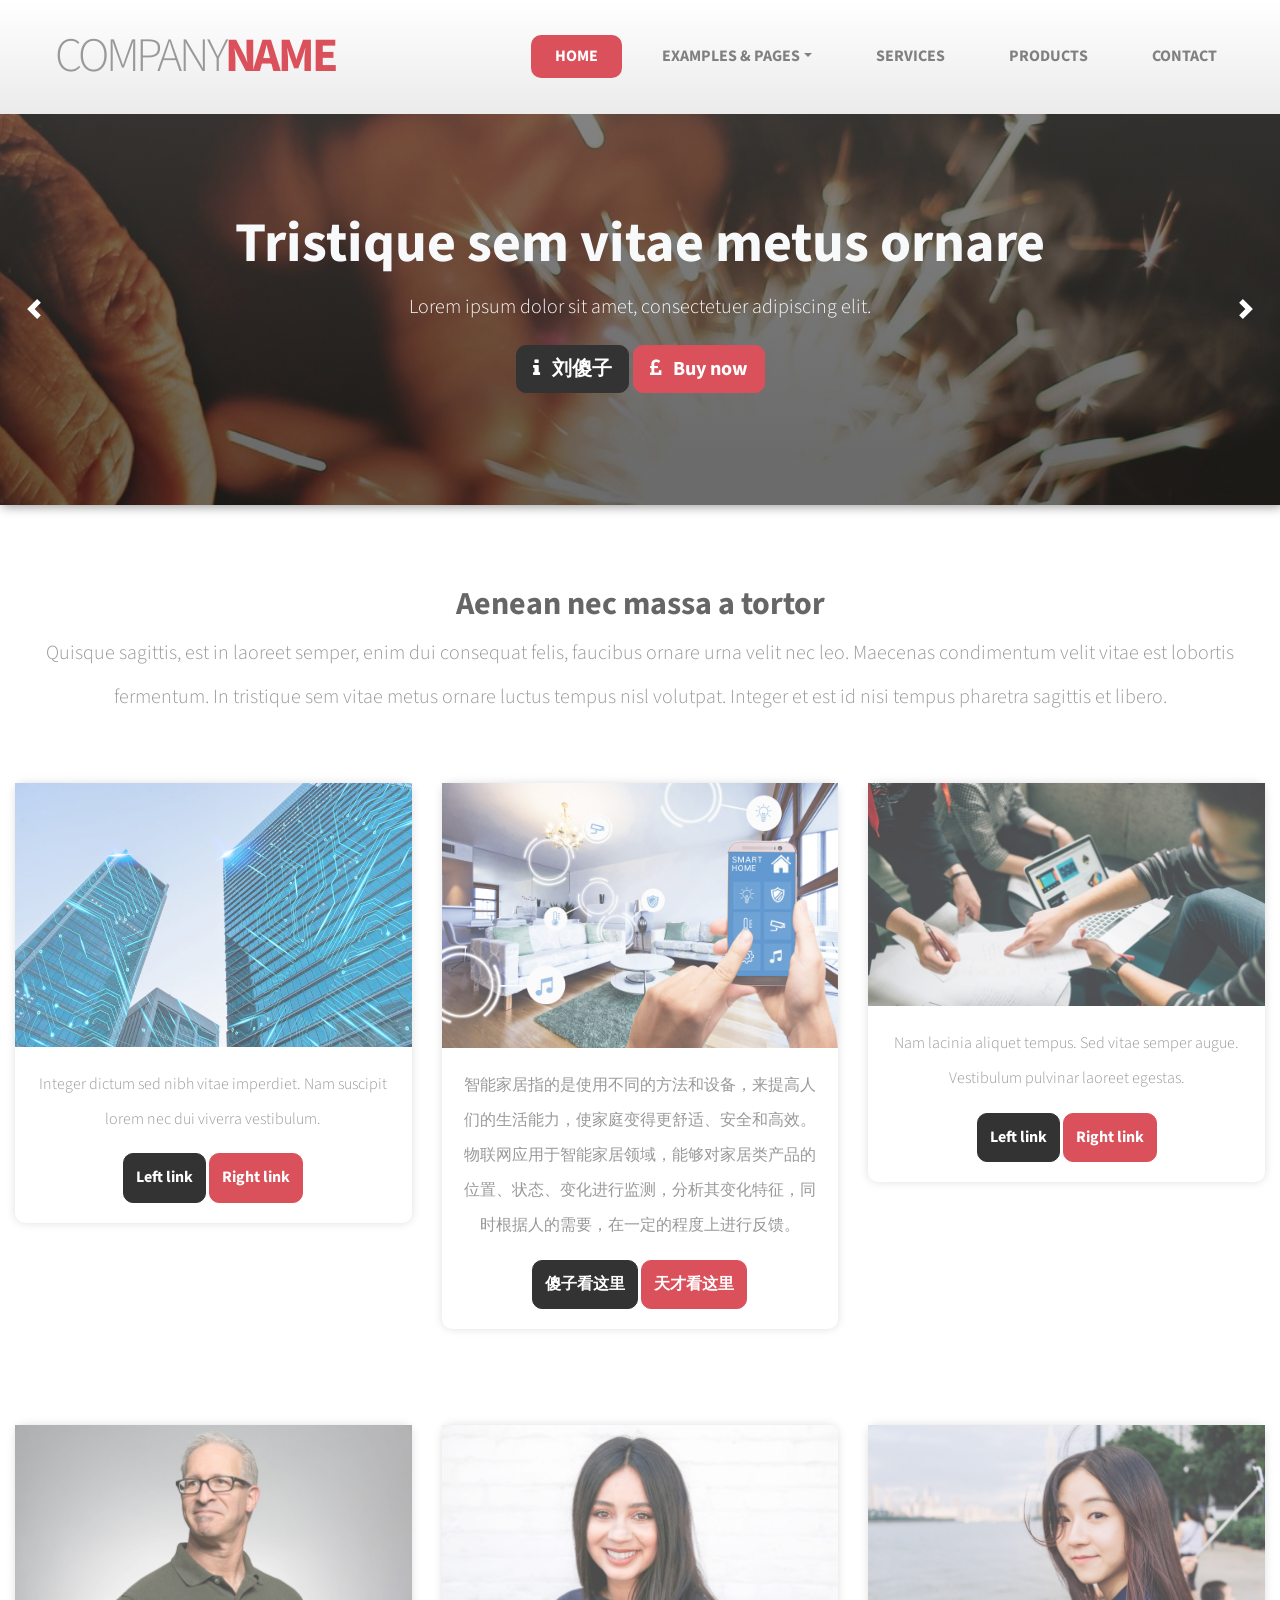
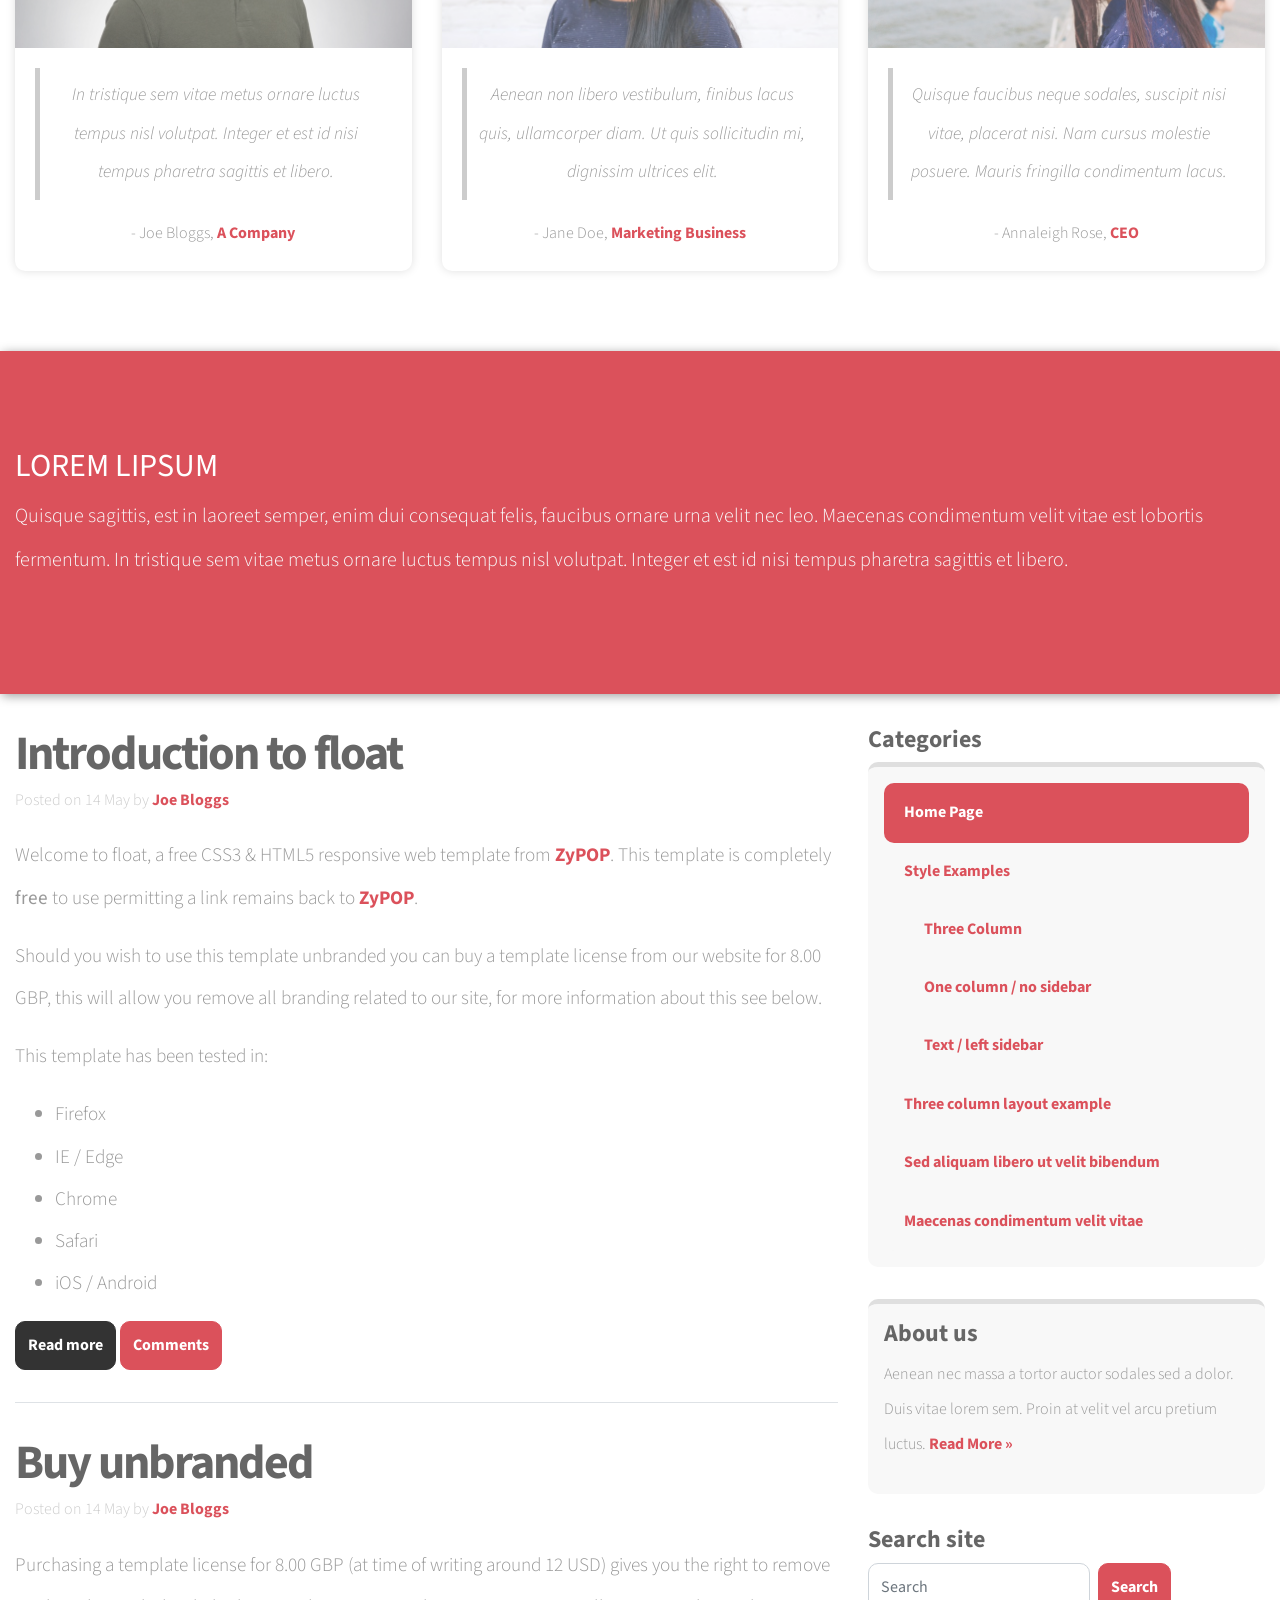
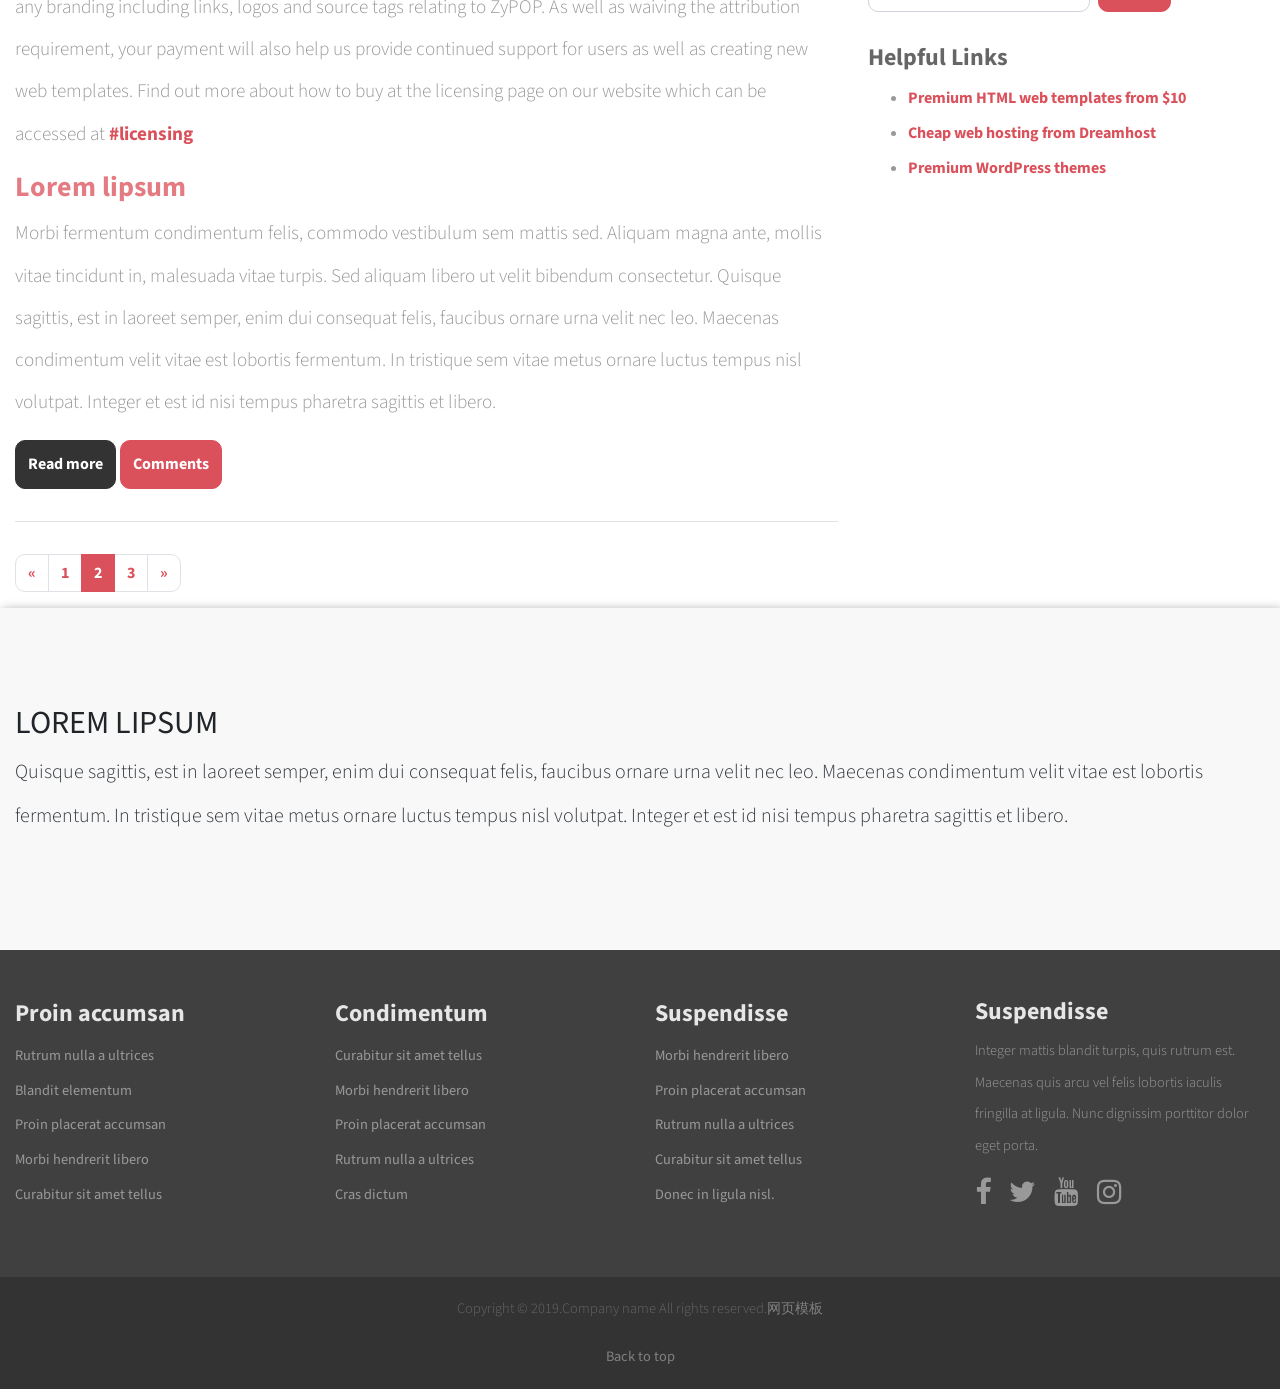
==== commit e207b730: "feat:修改了index.html 增加了智慧家居相关内容" ====
--- a/Compete html/index.html
+++ b/Compete html/index.html
@@ -80,7 +80,7 @@
                             <p class="lead text-center">Lorem ipsum dolor sit amet, consectetuer adipiscing elit.</p>
                             <p class="lead text-center">
                                 <a class="btn btn-primary btn-lg" href="#" role="button"><i class="fa fa-info"></i>
-                                    &nbsp; Learn more</a>
+                                    &nbsp; 刘傻子</a>
                                 <a class="btn btn-secondary btn-lg" href="#" role="button"><i class="fa fa-gbp"></i>
                                     &nbsp; Buy now</a>
                             </p>
@@ -143,12 +143,13 @@
 
                 <div class="col-md-4">
                     <div class="card text-center">
-                        <img class="card-img-top" src="images/pic2.jpg" alt="Card image cap">
-                        <div class="card-body">
-                            <p class="card-text">Morbi iaculis, justo vitae dignissim aliquam, quam eros vehicula est,
-                                facilisis ultrices mi nunc eget lacus.</p>
-                            <a href="#" class="btn btn-primary">Left link</a>
-                            <a href="#" class="btn btn-secondary">Right link</a>
+                        <img class="card-img-top" src="images/智慧家居.jpg" alt="Card image cap">
+                        <div class="card-body">
+                            <p class="card-text">
+                                智能家居指的是使用不同的方法和设备，来提高人们的生活能力，使家庭变得更舒适、安全和高效。物联网应用于智能家居领域，能够对家居类产品的位置、状态、变化进行监测，分析其变化特征，同时根据人的需要，在一定的程度上进行反馈。
+                            </p>
+                            <a href="#" class="btn btn-primary">傻子看这里</a>
+                            <a href="#" class="btn btn-secondary">天才看这里</a>
                         </div>
                     </div>
                 </div>
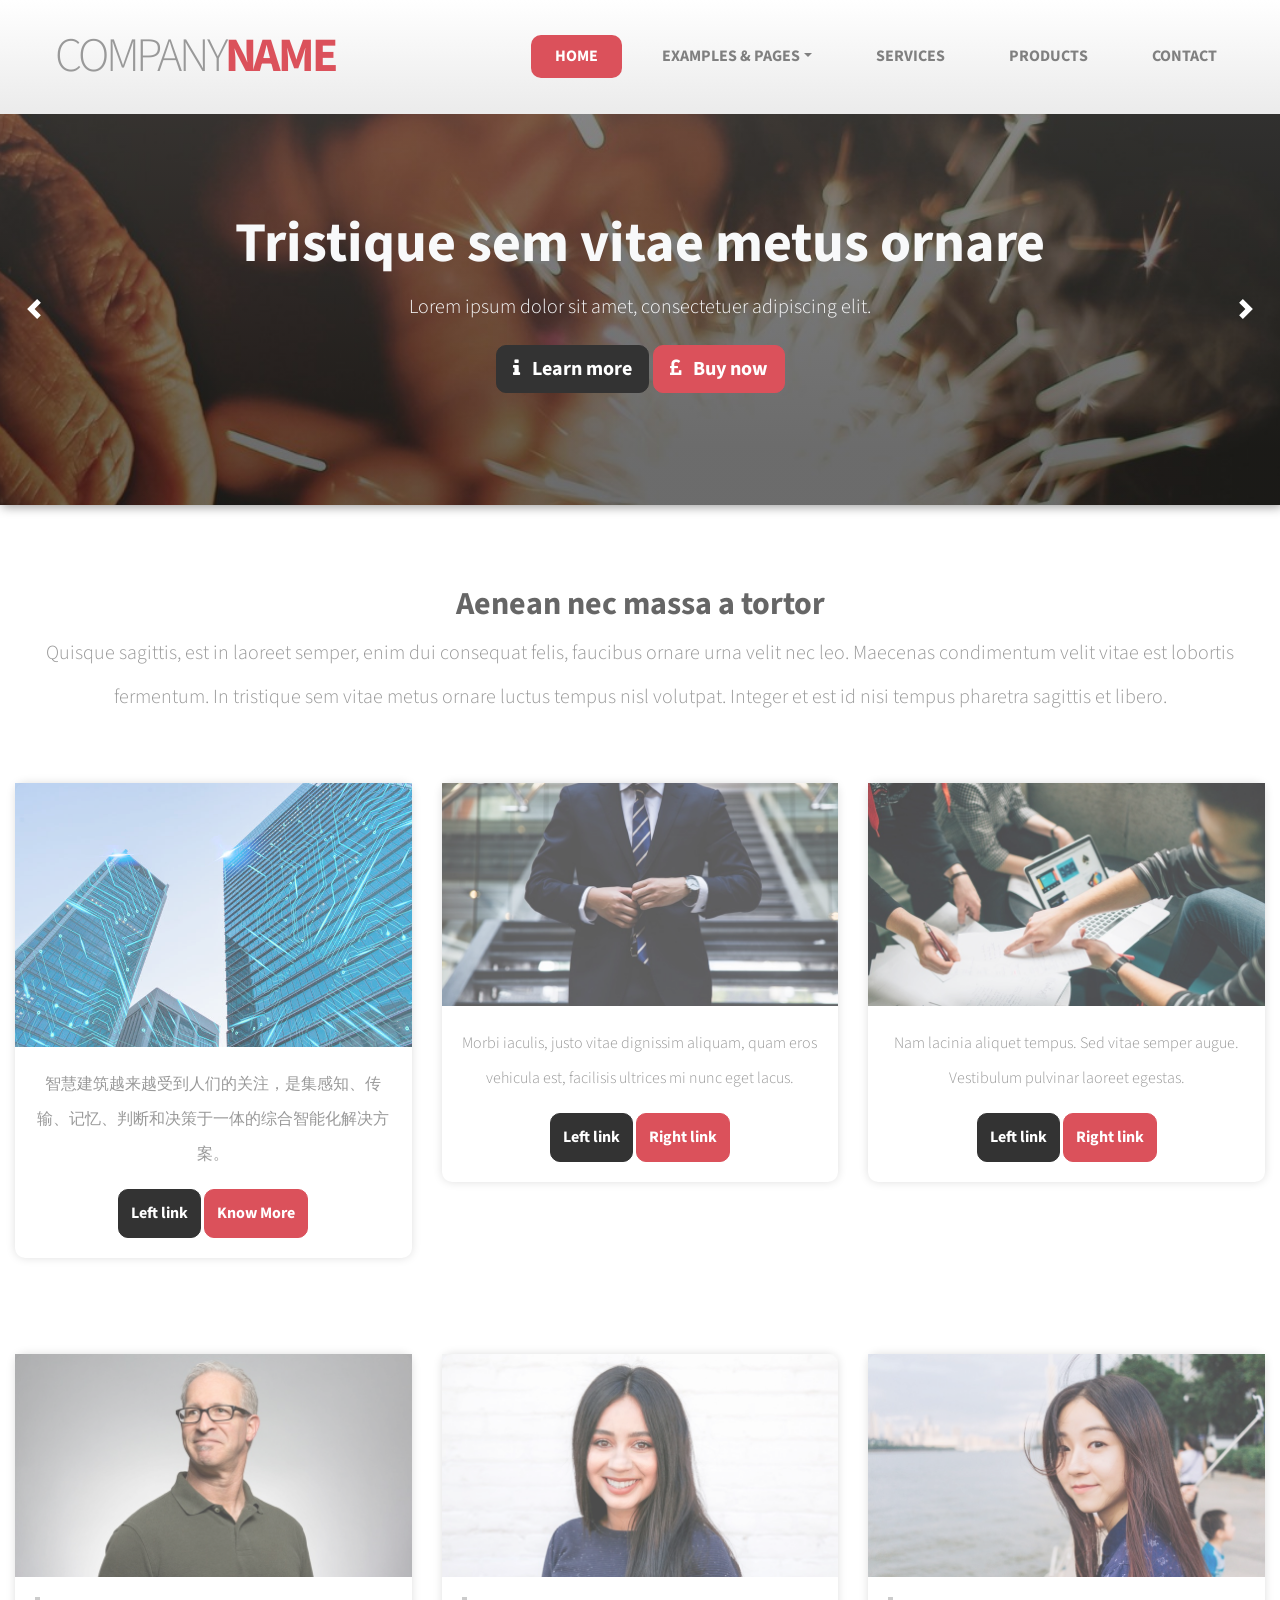
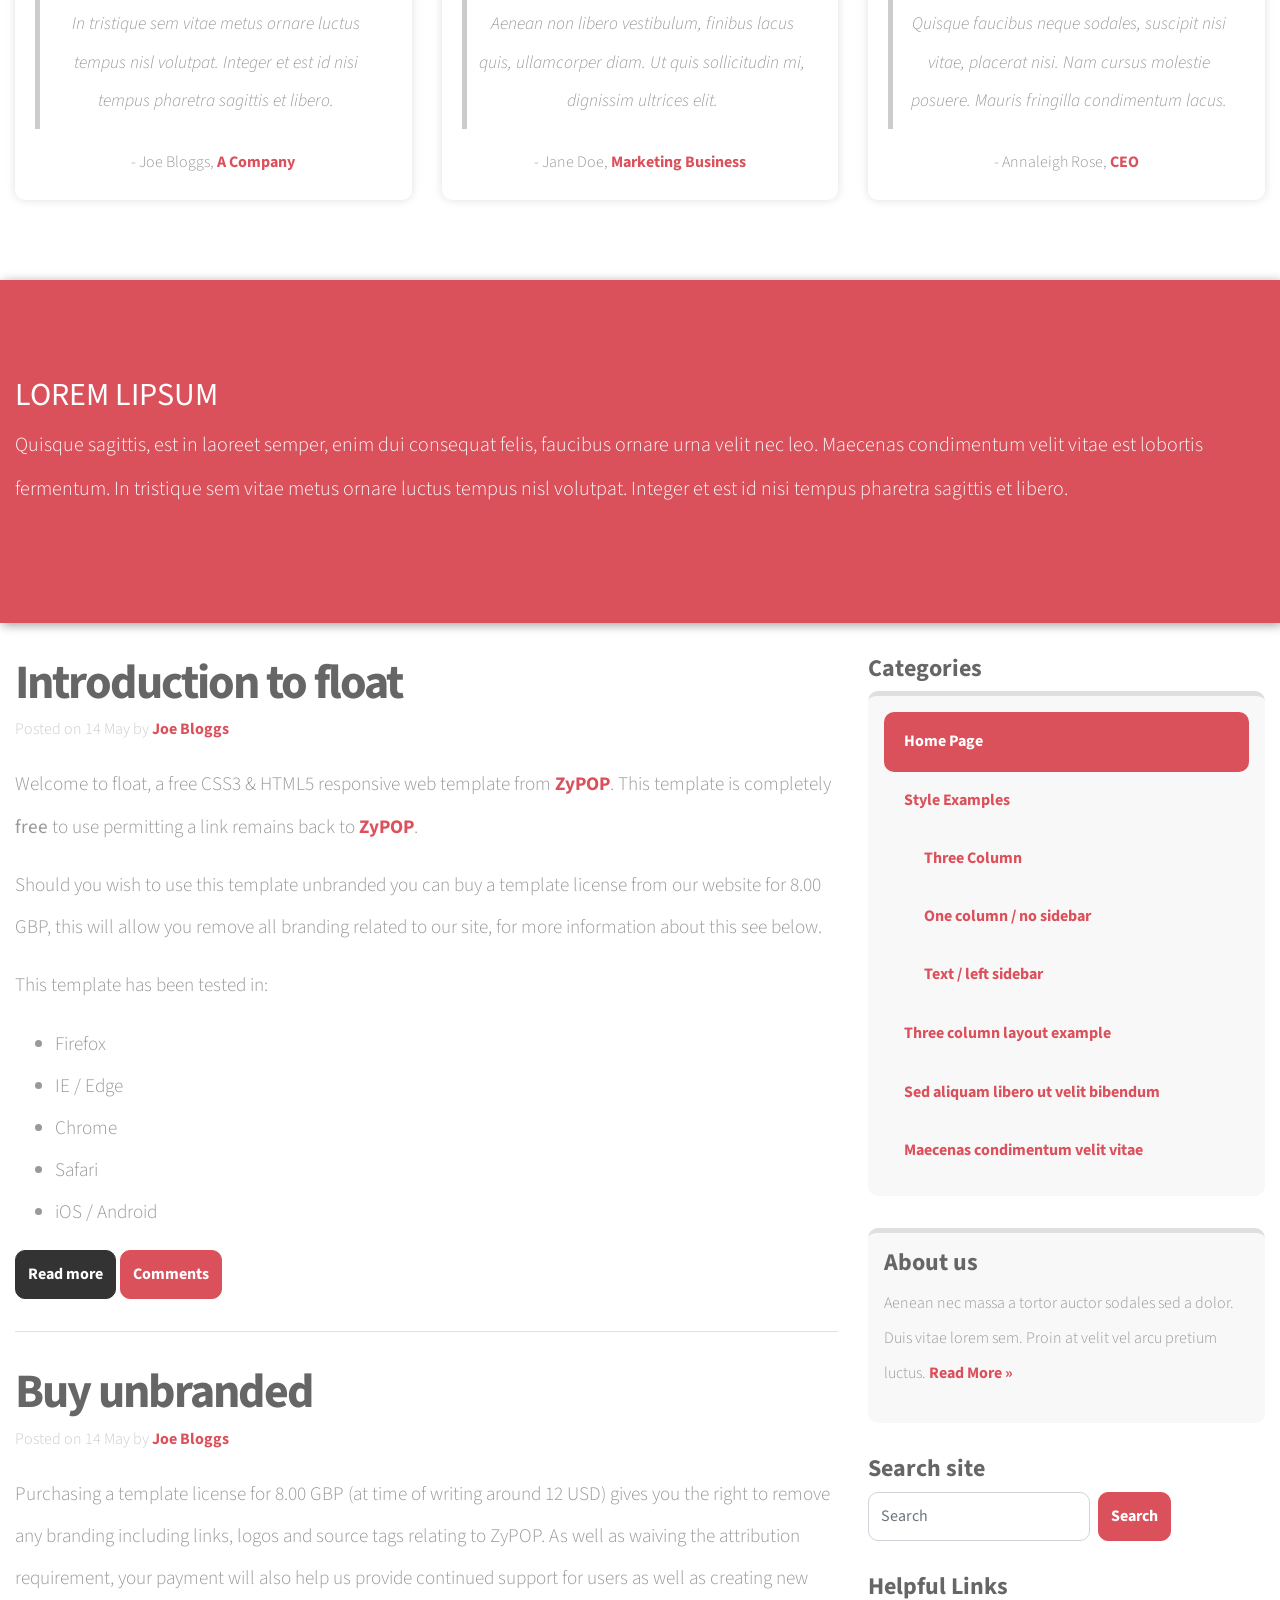
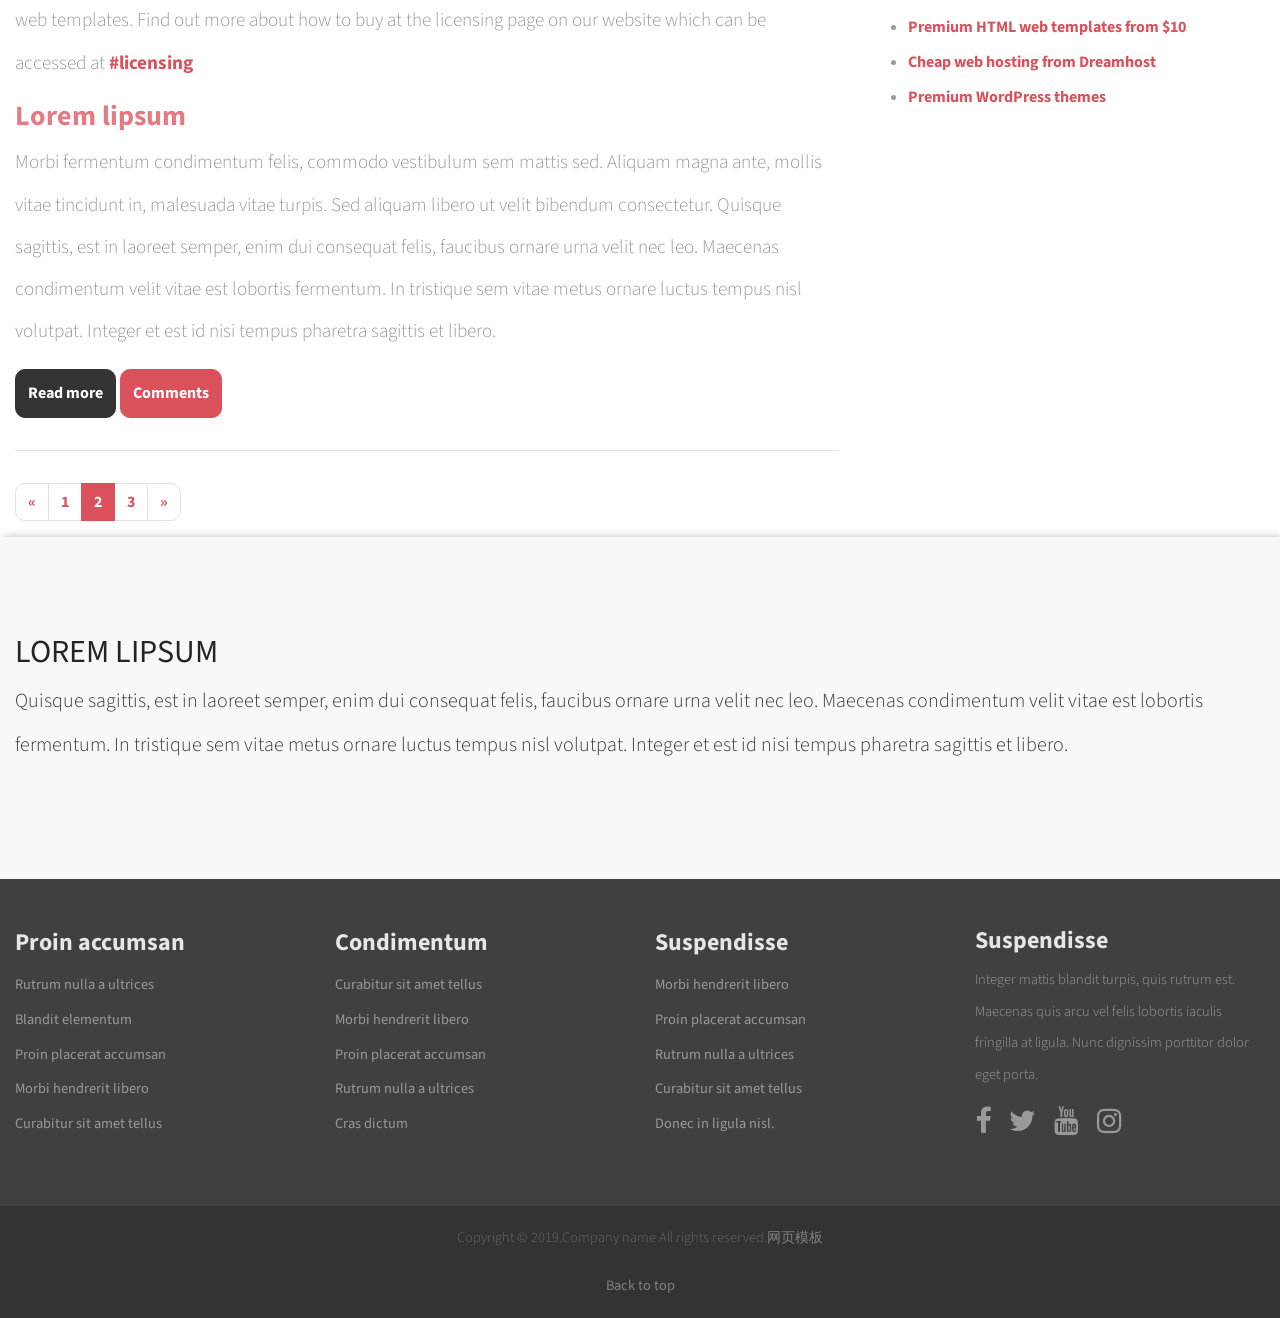
==== commit ff296d09: "feat:index.html 完善智慧建筑相关内容" ====
--- a/Compete html/index.html
+++ b/Compete html/index.html
@@ -17,423 +17,424 @@
 
 <body>
 
-    <!-- Main navigation -->
-    <nav class="navbar navbar-expand-md navbar-dark">
-        <div class="container">
-
-            <!-- Company name shown on mobile -->
-            <a class="navbar-brand" href="#">Company<span>Name</span></a>
-
-            <!-- Mobile menu toggle -->
-            <button class="navbar-toggler" type="button" data-toggle="collapse" data-target="#mainNavbar"
+<!-- Main navigation -->
+<nav class="navbar navbar-expand-md navbar-dark">
+    <div class="container">
+
+        <!-- Company name shown on mobile -->
+        <a class="navbar-brand" href="#">Company<span>Name</span></a>
+
+        <!-- Mobile menu toggle -->
+        <button class="navbar-toggler" type="button" data-toggle="collapse" data-target="#mainNavbar"
                 aria-controls="mainNavbar" aria-expanded="false" aria-label="Toggle navigation">
-                <span class="navbar-toggler-icon"></span>
-            </button>
-
-            <!-- Main navigation items -->
-            <div class="collapse navbar-collapse" id="mainNavbar">
-                <ul class="navbar-nav mr-auto justify-content-end">
-                    <li class="nav-item active">
-                        <a class="nav-link" href="indexwide.html">Home <span class="sr-only">(current)</span></a>
+            <span class="navbar-toggler-icon"></span>
+        </button>
+
+        <!-- Main navigation items -->
+        <div class="collapse navbar-collapse" id="mainNavbar">
+            <ul class="navbar-nav mr-auto justify-content-end">
+                <li class="nav-item active">
+                    <a class="nav-link" href="indexwide.html">Home <span class="sr-only">(current)</span></a>
+                </li>
+
+                <li class="nav-item dropdown">
+                    <a class="nav-link dropdown-toggle" data-toggle="dropdown" href="#" role="button"
+                       aria-haspopup="true" aria-expanded="false">Examples &amp; Pages</a>
+                    <div class="dropdown-menu navbar-dark bg-primary">
+                        <a class="dropdown-item" href="examples.html">Style Examples</a>
+                        <a class="dropdown-item" href="three-column.html">Three Column</a>
+                        <a class="dropdown-item" href="one-column.html">One column / no sidebar</a>
+                        <a class="dropdown-item" href="text.html">Text / left sidebar</a>
+                    </div>
+                </li>
+
+
+                <li class="nav-item">
+                    <a class="nav-link" href="#">Services</a>
+                </li>
+
+                <li class="nav-item">
+                    <a class="nav-link" href="#">Products</a>
+                </li>
+
+                <li class="nav-item">
+                    <a class="nav-link" href="#">Contact</a>
+                </li>
+            </ul>
+
+        </div>
+
+
+    </div>
+</nav>
+
+
+<!-- Jumbtron / Slider -->
+<div class="jumbotron-wrap jumbotron-image mb-0">
+    <div class="container">
+        <div id="mainCarousel" class="carousel slide" data-ride="carousel">
+            <div class="carousel-inner">
+                <div class="carousel-item active">
+                    <div class="jumbotron">
+                        <h1 class="text-center">Tristique sem vitae metus ornare </h1>
+                        <p class="lead text-center">Lorem ipsum dolor sit amet, consectetuer adipiscing elit.</p>
+                        <p class="lead text-center">
+                            <a class="btn btn-primary btn-lg" href="#" role="button"><i class="fa fa-info"></i>
+                                &nbsp; Learn more</a>
+                            <a class="btn btn-secondary btn-lg" href="#" role="button"><i class="fa fa-gbp"></i>
+                                &nbsp; Buy now</a>
+                        </p>
+                    </div>
+                </div>
+
+                <div class="carousel-item">
+                    <div class="jumbotron">
+                        <h1 class="text-center">Cras sit amet nibh libero, in gravida nulla</h1>
+                        <p class="lead text-center">Nulla vel metus scelerisque ante sollicitudin. Cras purus odio,
+                            vestibulum in vulputate at, tempus viverra turpis.</p>
+                        <p class="lead text-center">
+                            <a class="btn btn-secondary btn-lg" href="#" role="button"><i class="fa fa-gbp"></i>
+                                &nbsp; Buy now</a>
+                            <a class="btn btn-primary btn-lg" href="#" role="button"><i class="fa fa-info"></i>
+                                &nbsp; Learn more</a>
+                        </p>
+                    </div>
+                </div>
+            </div>
+
+            <a class="carousel-control-prev" href="#mainCarousel" role="button" data-slide="prev">
+                <span class="carousel-control-prev-icon" aria-hidden="true"></span>
+                <span class="sr-only">Previous</span>
+            </a>
+            <a class="carousel-control-next" href="#mainCarousel" role="button" data-slide="next">
+                <span class="carousel-control-next-icon" aria-hidden="true"></span>
+                <span class="sr-only">Next</span>
+            </a>
+        </div>
+    </div>
+</div>
+
+
+<!-- Main content area -->
+<div class="card-container">
+    <div class="container">
+
+        <div class="text-center padded-box pb-0">
+            <h2>Aenean nec massa a tortor</h2>
+            <p class="lead">Quisque sagittis, est in laoreet semper, enim dui consequat felis, faucibus ornare urna
+                velit nec leo. Maecenas condimentum velit vitae est lobortis fermentum. In tristique sem vitae metus
+                ornare luctus tempus nisl volutpat. Integer et est id nisi tempus pharetra sagittis et libero.</p>
+
+        </div>
+
+        <div class="padded-box row">
+            <div class="col-md-4">
+                <div class="card text-center">
+                    <!-- <img class="card-img-top" src="images/pic1.jpg" alt="Card image cap"> -->
+                    <img class="card-img-top" src="images/智慧建筑.jpg" alt="Smart building">
+                    <div class="card-body">
+                        <!--                        <p class="card-text">Integer dictum sed nibh vitae imperdiet. Nam suscipit lorem nec dui-->
+                        <!--                            viverra vestibulum. </p>-->
+                        <p class="card-text">智慧建筑越来越受到人们的关注，是集感知、传输、记忆、判断和决策于一体的综合智能化解决方案。 </p>
+                        <a href="#" class="btn btn-primary">Left link</a>
+                        <a href="https://baike.baidu.com/item/%E6%99%BA%E6%85%A7%E5%BB%BA%E7%AD%91/10561557" class="btn btn-secondary">Know More</a>
+                    </div>
+                </div>
+            </div>
+
+            <div class="col-md-4">
+                <div class="card text-center">
+                    <!--<img class="card-img-top" src="images/pic2.jpg" alt="Card image cap">-->
+                    <img class="card-img-top" src="images/pic2.jpg" alt="Card image cap">
+                    <div class="card-body">
+                        <p class="card-text">Morbi iaculis, justo vitae dignissim aliquam, quam eros vehicula est,
+                            facilisis ultrices mi nunc eget lacus.</p>
+                        <a href="#" class="btn btn-primary">Left link</a>
+                        <a href="#" class="btn btn-secondary">Right link</a>
+                    </div>
+                </div>
+            </div>
+
+            <div class="col-md-4">
+                <div class="card text-center">
+                    <img class="card-img-top" src="images/pic3.jpg" alt="Card image cap">
+                    <div class="card-body">
+                        <p class="card-text">Nam lacinia aliquet tempus. Sed vitae semper augue. Vestibulum pulvinar
+                            laoreet egestas. </p>
+                        <a href="#" class="btn btn-primary">Left link</a>
+                        <a href="#" class="btn btn-secondary">Right link</a>
+                    </div>
+                </div>
+            </div>
+        </div>
+
+        <div class="padded-box row">
+            <div class="col-md-4">
+                <div class="card text-center">
+                    <img class="card-img-top" src="images/pic4.jpg" alt="Card image cap">
+                    <div class="card-body">
+                        <blockquote class="card-text">In tristique sem vitae metus ornare luctus tempus nisl
+                            volutpat. Integer et est id nisi tempus pharetra sagittis et libero.
+                        </blockquote>
+                        <p class="card-text quote-text">- Joe Bloggs, <a href="#">A Company</a></p>
+                    </div>
+                </div>
+            </div>
+
+            <div class="col-md-4">
+                <div class="card text-center">
+                    <img class="card-img-top" src="images/pic5.jpg" alt="Card image cap">
+                    <div class="card-body">
+                        <blockquote class="card-text">Aenean non libero vestibulum, finibus lacus quis, ullamcorper
+                            diam. Ut quis sollicitudin mi, dignissim ultrices elit.
+                        </blockquote>
+                        <p class="card-text quote-text">- Jane Doe, <a href="#">Marketing Business</a></p>
+                    </div>
+                </div>
+            </div>
+
+            <div class="col-md-4">
+                <div class="card text-center">
+                    <img class="card-img-top" src="images/pic6.jpg" alt="Card image cap">
+                    <div class="card-body">
+                        <blockquote class="card-text">Quisque faucibus neque sodales, suscipit nisi vitae, placerat
+                            nisi. Nam cursus molestie posuere. Mauris fringilla condimentum lacus.
+                        </blockquote>
+                        <p class="card-text quote-text">- Annaleigh Rose, <a href="#">CEO</a></p>
+                    </div>
+                </div>
+            </div>
+        </div>
+    </div>
+</div>
+
+<!-- Coloured bg jumbotron -->
+<div class="colored-bg-container jumbotron-wrap">
+    <div class="container">
+        <div class="jumbotron px-0">
+            <h2>Lorem lipsum</h2>
+            <p class="lead">Quisque sagittis, est in laoreet semper, enim dui consequat felis, faucibus ornare urna
+                velit nec leo. Maecenas condimentum velit vitae est lobortis fermentum. In tristique sem vitae metus
+                ornare luctus tempus nisl volutpat. Integer et est id nisi tempus pharetra sagittis et libero.</p>
+        </div>
+    </div>
+</div>
+
+<main class="container">
+    <div class="row">
+
+        <!-- Main content -->
+        <div class="col-md-8">
+            <article>
+                <h2 class="article-title">Introduction to float</h2>
+
+                <p class="article-meta">Posted on
+                    <time datetime="2017-05-14">14 May</time>
+                    by <a href="#" rel="author">Joe Bloggs</a></p>
+
+                <p>Welcome to float, a free CSS3 &amp; HTML5 responsive web template from <a href="#"
+                                                                                             title="ZyPOP">ZyPOP</a>.
+                    This template is completely <strong>free</strong> to use permitting
+                    a link remains back to <a href="#" title="ZyPOP">ZyPOP</a>.</p>
+
+                <p> Should you wish to use this template unbranded you can buy a template license from our website
+                    for 8.00 GBP, this will allow you remove all branding related to our site, for more information
+                    about this see below.</p>
+
+                <p>This template has been tested in:</p>
+
+                <ul>
+                    <li>Firefox</li>
+                    <li>IE / Edge</li>
+                    <li>Chrome</li>
+                    <li>Safari</li>
+                    <li>iOS / Android</li>
+                </ul>
+
+                <a href="#" class="btn btn-primary">Read more</a>
+                <a href="#" class="btn btn-secondary">Comments</a>
+
+            </article>
+
+            <article>
+
+                <h2 class="article-title">Buy unbranded</h2>
+                <p class="article-meta">Posted on
+                    <time datetime="2013-05-14">14 May</time>
+                    by <a href="#" rel="author">Joe Bloggs</a></p>
+
+                <p>Purchasing a template license for 8.00 GBP (at time of writing around 12 USD) gives you the right
+                    to remove any branding including links, logos and source tags relating to ZyPOP. As well as
+                    waiving the attribution requirement, your payment will also help us provide continued support
+                    for users as well as creating new web templates. Find out more about how to buy at the licensing
+                    page on our website which can be accessed at <a href="#licensing"
+                                                                    title="template license">#licensing</a></p>
+
+                <h3>Lorem lipsum</h3>
+
+                <p>Morbi fermentum condimentum felis, commodo vestibulum sem mattis sed. Aliquam magna ante, mollis
+                    vitae tincidunt in, malesuada vitae turpis. Sed aliquam libero ut velit bibendum consectetur.
+                    Quisque sagittis, est in laoreet semper, enim dui consequat felis, faucibus ornare urna velit
+                    nec leo. Maecenas condimentum velit vitae est lobortis fermentum. In tristique sem vitae metus
+                    ornare luctus tempus nisl volutpat. Integer et est id nisi tempus pharetra sagittis et libero.
+                </p>
+
+                <a href="#" class="btn btn-primary">Read more</a>
+                <a href="#" class="btn btn-secondary">Comments</a>
+            </article>
+
+
+            <!-- Example pagination Bootstrap component -->
+            <nav>
+                <ul class="pagination">
+                    <li class="page-item">
+                        <a class="page-link" href="#" aria-label="Previous">
+                            <span aria-hidden="true">&laquo;</span>
+                            <span class="sr-only">Previous</span>
+                        </a>
                     </li>
-
-                    <li class="nav-item dropdown">
-                        <a class="nav-link dropdown-toggle" data-toggle="dropdown" href="#" role="button"
-                            aria-haspopup="true" aria-expanded="false">Examples &amp; Pages</a>
-                        <div class="dropdown-menu navbar-dark bg-primary">
-                            <a class="dropdown-item" href="examples.html">Style Examples</a>
-                            <a class="dropdown-item" href="three-column.html">Three Column</a>
-                            <a class="dropdown-item" href="one-column.html">One column / no sidebar</a>
-                            <a class="dropdown-item" href="text.html">Text / left sidebar</a>
-                        </div>
-                    </li>
-
-
-                    <li class="nav-item">
-                        <a class="nav-link" href="#">Services</a>
-                    </li>
-
-                    <li class="nav-item">
-                        <a class="nav-link" href="#">Products</a>
-                    </li>
-
-                    <li class="nav-item">
-                        <a class="nav-link" href="#">Contact</a>
+                    <li class="page-item"><a class="page-link" href="#">1</a></li>
+                    <li class="page-item active"><a class="page-link" href="#">2</a></li>
+                    <li class="page-item"><a class="page-link" href="#">3</a></li>
+                    <li class="page-item">
+                        <a class="page-link" href="#" aria-label="Next">
+                            <span aria-hidden="true">&raquo;</span>
+                            <span class="sr-only">Next</span>
+                        </a>
                     </li>
                 </ul>
-
-            </div>
-
-
-        </div>
-    </nav>
-
-
-    <!-- Jumbtron / Slider -->
-    <div class="jumbotron-wrap jumbotron-image mb-0">
+            </nav>
+        </div>
+
+        <!-- Sidebar -->
+        <aside class="col-md-4">
+            <div class="sidebar-box">
+                <h4>Categories</h4>
+                <div class="list-group list-group-root">
+                    <a class="list-group-item active" href="index.html">Home Page</a>
+                    <a class="list-group-item" href="examples.html">Style Examples</a>
+                    <div class="list-group">
+                        <a class="list-group-item" href="three-column.html">Three Column</a>
+                        <a class="list-group-item" href="one-column.html">One column / no sidebar</a>
+                        <a class="list-group-item" href="text.html">Text / left sidebar</a>
+                    </div>
+                    <a class="list-group-item" href="three-column.html">Three column layout example</a>
+                    <a class="list-group-item" href="#">Sed aliquam libero ut velit bibendum</a>
+                    <a class="list-group-item" href="#">Maecenas condimentum velit vitae</a>
+                </div>
+            </div>
+
+            <div class="sidebar-box sidebar-box-bg">
+                <h4>About us</h4>
+                <p>Aenean nec massa a tortor auctor sodales sed a dolor. Duis vitae lorem sem. Proin at velit vel
+                    arcu pretium luctus. <a href="#" class="readmore">Read More &raquo;</a></p>
+            </div>
+
+            <div class="sidebar-box">
+                <h4>Search site</h4>
+                <form class="form-inline my-2 my-lg-0">
+                    <input class="form-control mr-sm-2" type="text" placeholder="Search" aria-label="Search">
+                    <button class="btn btn-secondary my-2 my-sm-0" type="submit">Search</button>
+                </form>
+            </div>
+
+            <div class="sidebar-box">
+                <h4>Helpful Links</h4>
+                <ul>
+                    <li><a href="#" title="premium templates">Premium HTML web templates from $10</a></li>
+                    <li><a href="#" title="web hosting">Cheap web hosting from Dreamhost</a></li>
+                    <li><a href="#" title="Tux Themes">Premium WordPress themes</a></li>
+                </ul>
+            </div>
+        </aside>
+
+
+    </div>
+</main>
+
+<!-- Gray bg jumbotron -->
+<div class="gray-bg-container mb-0 jumbotron-wrap">
+    <div class="container">
+        <div class="jumbotron px-0">
+            <h2>Lorem lipsum</h2>
+            <p class="lead">Quisque sagittis, est in laoreet semper, enim dui consequat felis, faucibus ornare urna
+                velit nec leo. Maecenas condimentum velit vitae est lobortis fermentum. In tristique sem vitae metus
+                ornare luctus tempus nisl volutpat. Integer et est id nisi tempus pharetra sagittis et libero.</p>
+        </div>
+    </div>
+</div>
+
+<!-- Footer -->
+<footer class="footer">
+    <div class="footer-lists">
         <div class="container">
-            <div id="mainCarousel" class="carousel slide" data-ride="carousel">
-                <div class="carousel-inner">
-                    <div class="carousel-item active">
-                        <div class="jumbotron">
-                            <h1 class="text-center">Tristique sem vitae metus ornare </h1>
-                            <p class="lead text-center">Lorem ipsum dolor sit amet, consectetuer adipiscing elit.</p>
-                            <p class="lead text-center">
-                                <a class="btn btn-primary btn-lg" href="#" role="button"><i class="fa fa-info"></i>
-                                    &nbsp; 刘傻子</a>
-                                <a class="btn btn-secondary btn-lg" href="#" role="button"><i class="fa fa-gbp"></i>
-                                    &nbsp; Buy now</a>
-                            </p>
-                        </div>
-                    </div>
-
-                    <div class="carousel-item">
-                        <div class="jumbotron">
-                            <h1 class="text-center">Cras sit amet nibh libero, in gravida nulla</h1>
-                            <p class="lead text-center">Nulla vel metus scelerisque ante sollicitudin. Cras purus odio,
-                                vestibulum in vulputate at, tempus viverra turpis.</p>
-                            <p class="lead text-center">
-                                <a class="btn btn-secondary btn-lg" href="#" role="button"><i class="fa fa-gbp"></i>
-                                    &nbsp; Buy now</a>
-                                <a class="btn btn-primary btn-lg" href="#" role="button"><i class="fa fa-info"></i>
-                                    &nbsp; Learn more</a>
-                            </p>
-                        </div>
-                    </div>
-                </div>
-
-                <a class="carousel-control-prev" href="#mainCarousel" role="button" data-slide="prev">
-                    <span class="carousel-control-prev-icon" aria-hidden="true"></span>
-                    <span class="sr-only">Previous</span>
-                </a>
-                <a class="carousel-control-next" href="#mainCarousel" role="button" data-slide="next">
-                    <span class="carousel-control-next-icon" aria-hidden="true"></span>
-                    <span class="sr-only">Next</span>
-                </a>
-            </div>
-        </div>
-    </div>
-
-
-    <!-- Main content area -->
-    <div class="card-container">
-        <div class="container">
-
-            <div class="text-center padded-box pb-0">
-                <h2>Aenean nec massa a tortor</h2>
-                <p class="lead">Quisque sagittis, est in laoreet semper, enim dui consequat felis, faucibus ornare urna
-                    velit nec leo. Maecenas condimentum velit vitae est lobortis fermentum. In tristique sem vitae metus
-                    ornare luctus tempus nisl volutpat. Integer et est id nisi tempus pharetra sagittis et libero.</p>
-
-            </div>
-
-            <div class="padded-box row">
-                <div class="col-md-4">
-                    <div class="card text-center">
-                        <!-- <img class="card-img-top" src="images/pic1.jpg" alt="Card image cap"> -->
-                        <img class="card-img-top" src="images/智慧建筑.jpg" alt="Card image cap">
-                        <div class="card-body">
-                            <p class="card-text">Integer dictum sed nibh vitae imperdiet. Nam suscipit lorem nec dui
-                                viverra vestibulum. </p>
-                            <a href="#" class="btn btn-primary">Left link</a>
-                            <a href="#" class="btn btn-secondary">Right link</a>
-                        </div>
-                    </div>
-                </div>
-
-                <div class="col-md-4">
-                    <div class="card text-center">
-                        <img class="card-img-top" src="images/智慧家居.jpg" alt="Card image cap">
-                        <div class="card-body">
-                            <p class="card-text">
-                                智能家居指的是使用不同的方法和设备，来提高人们的生活能力，使家庭变得更舒适、安全和高效。物联网应用于智能家居领域，能够对家居类产品的位置、状态、变化进行监测，分析其变化特征，同时根据人的需要，在一定的程度上进行反馈。
-                            </p>
-                            <a href="#" class="btn btn-primary">傻子看这里</a>
-                            <a href="#" class="btn btn-secondary">天才看这里</a>
-                        </div>
-                    </div>
-                </div>
-
-                <div class="col-md-4">
-                    <div class="card text-center">
-                        <img class="card-img-top" src="images/pic3.jpg" alt="Card image cap">
-                        <div class="card-body">
-                            <p class="card-text">Nam lacinia aliquet tempus. Sed vitae semper augue. Vestibulum pulvinar
-                                laoreet egestas. </p>
-                            <a href="#" class="btn btn-primary">Left link</a>
-                            <a href="#" class="btn btn-secondary">Right link</a>
-                        </div>
-                    </div>
-                </div>
-            </div>
-
-            <div class="padded-box row">
-                <div class="col-md-4">
-                    <div class="card text-center">
-                        <img class="card-img-top" src="images/pic4.jpg" alt="Card image cap">
-                        <div class="card-body">
-                            <blockquote class="card-text">In tristique sem vitae metus ornare luctus tempus nisl
-                                volutpat. Integer et est id nisi tempus pharetra sagittis et libero.
-                            </blockquote>
-                            <p class="card-text quote-text">- Joe Bloggs, <a href="#">A Company</a></p>
-                        </div>
-                    </div>
-                </div>
-
-                <div class="col-md-4">
-                    <div class="card text-center">
-                        <img class="card-img-top" src="images/pic5.jpg" alt="Card image cap">
-                        <div class="card-body">
-                            <blockquote class="card-text">Aenean non libero vestibulum, finibus lacus quis, ullamcorper
-                                diam. Ut quis sollicitudin mi, dignissim ultrices elit.
-                            </blockquote>
-                            <p class="card-text quote-text">- Jane Doe, <a href="#">Marketing Business</a></p>
-                        </div>
-                    </div>
-                </div>
-
-                <div class="col-md-4">
-                    <div class="card text-center">
-                        <img class="card-img-top" src="images/pic6.jpg" alt="Card image cap">
-                        <div class="card-body">
-                            <blockquote class="card-text">Quisque faucibus neque sodales, suscipit nisi vitae, placerat
-                                nisi. Nam cursus molestie posuere. Mauris fringilla condimentum lacus.
-                            </blockquote>
-                            <p class="card-text quote-text">- Annaleigh Rose, <a href="#">CEO</a></p>
-                        </div>
-                    </div>
-                </div>
-            </div>
-        </div>
-    </div>
-
-    <!-- Coloured bg jumbotron -->
-    <div class="colored-bg-container jumbotron-wrap">
-        <div class="container">
-            <div class="jumbotron px-0">
-                <h2>Lorem lipsum</h2>
-                <p class="lead">Quisque sagittis, est in laoreet semper, enim dui consequat felis, faucibus ornare urna
-                    velit nec leo. Maecenas condimentum velit vitae est lobortis fermentum. In tristique sem vitae metus
-                    ornare luctus tempus nisl volutpat. Integer et est id nisi tempus pharetra sagittis et libero.</p>
-            </div>
-        </div>
-    </div>
-
-    <main class="container">
-        <div class="row">
-
-            <!-- Main content -->
-            <div class="col-md-8">
-                <article>
-                    <h2 class="article-title">Introduction to float</h2>
-
-                    <p class="article-meta">Posted on
-                        <time datetime="2017-05-14">14 May</time>
-                        by <a href="#" rel="author">Joe Bloggs</a></p>
-
-                    <p>Welcome to float, a free CSS3 &amp; HTML5 responsive web template from <a href="#"
-                            title="ZyPOP">ZyPOP</a>.
-                        This template is completely <strong>free</strong> to use permitting
-                        a link remains back to <a href="#" title="ZyPOP">ZyPOP</a>.</p>
-
-                    <p> Should you wish to use this template unbranded you can buy a template license from our website
-                        for 8.00 GBP, this will allow you remove all branding related to our site, for more information
-                        about this see below.</p>
-
-                    <p>This template has been tested in:</p>
-
+            <div class="row">
+                <div class="col-sm">
                     <ul>
-                        <li>Firefox</li>
-                        <li>IE / Edge</li>
-                        <li>Chrome</li>
-                        <li>Safari</li>
-                        <li>iOS / Android</li>
+                        <li>
+                            <h4>Proin accumsan</h4>
+                        </li>
+                        <li><a href="#">Rutrum nulla a ultrices</a></li>
+                        <li><a href="#">Blandit elementum</a></li>
+                        <li><a href="#">Proin placerat accumsan</a></li>
+                        <li><a href="#">Morbi hendrerit libero </a></li>
+                        <li><a href="#">Curabitur sit amet tellus</a></li>
                     </ul>
-
-                    <a href="#" class="btn btn-primary">Read more</a>
-                    <a href="#" class="btn btn-secondary">Comments</a>
-
-                </article>
-
-                <article>
-
-                    <h2 class="article-title">Buy unbranded</h2>
-                    <p class="article-meta">Posted on
-                        <time datetime="2013-05-14">14 May</time>
-                        by <a href="#" rel="author">Joe Bloggs</a></p>
-
-                    <p>Purchasing a template license for 8.00 GBP (at time of writing around 12 USD) gives you the right
-                        to remove any branding including links, logos and source tags relating to ZyPOP. As well as
-                        waiving the attribution requirement, your payment will also help us provide continued support
-                        for users as well as creating new web templates. Find out more about how to buy at the licensing
-                        page on our website which can be accessed at <a href="#licensing"
-                            title="template license">#licensing</a></p>
-
-                    <h3>Lorem lipsum</h3>
-
-                    <p>Morbi fermentum condimentum felis, commodo vestibulum sem mattis sed. Aliquam magna ante, mollis
-                        vitae tincidunt in, malesuada vitae turpis. Sed aliquam libero ut velit bibendum consectetur.
-                        Quisque sagittis, est in laoreet semper, enim dui consequat felis, faucibus ornare urna velit
-                        nec leo. Maecenas condimentum velit vitae est lobortis fermentum. In tristique sem vitae metus
-                        ornare luctus tempus nisl volutpat. Integer et est id nisi tempus pharetra sagittis et libero.
+                </div>
+                <div class="col-sm">
+                    <ul>
+                        <li>
+                            <h4>Condimentum</h4>
+                        </li>
+                        <li><a href="#">Curabitur sit amet tellus</a></li>
+                        <li><a href="#">Morbi hendrerit libero </a></li>
+                        <li><a href="#">Proin placerat accumsan</a></li>
+                        <li><a href="#">Rutrum nulla a ultrices</a></li>
+                        <li><a href="#">Cras dictum</a></li>
+                    </ul>
+                </div>
+                <div class="col-sm">
+                    <ul>
+                        <li>
+                            <h4>Suspendisse</h4>
+                        </li>
+                        <li><a href="#">Morbi hendrerit libero </a></li>
+                        <li><a href="#">Proin placerat accumsan</a></li>
+                        <li><a href="#">Rutrum nulla a ultrices</a></li>
+                        <li><a href="#">Curabitur sit amet tellus</a></li>
+                        <li><a href="#">Donec in ligula nisl.</a></li>
+                    </ul>
+                </div>
+                <div class="col-sm">
+                    <h4>Suspendisse</h4>
+                    <p>Integer mattis blandit turpis, quis rutrum est. Maecenas quis arcu vel felis lobortis iaculis
+                        fringilla at ligula. Nunc dignissim porttitor dolor eget porta.</p>
+
+                    <p class="social-icons">
+                        <a href="#"><i class="fa fa-facebook fa-2x"></i></a>
+                        <a href="#"><i class="fa fa-twitter fa-2x"></i></a>
+                        <a href="#"><i class="fa fa-youtube fa-2x"></i></a>
+                        <a href="#"><i class="fa fa-instagram fa-2x"></i></a>
                     </p>
-
-                    <a href="#" class="btn btn-primary">Read more</a>
-                    <a href="#" class="btn btn-secondary">Comments</a>
-                </article>
-
-
-                <!-- Example pagination Bootstrap component -->
-                <nav>
-                    <ul class="pagination">
-                        <li class="page-item">
-                            <a class="page-link" href="#" aria-label="Previous">
-                                <span aria-hidden="true">&laquo;</span>
-                                <span class="sr-only">Previous</span>
-                            </a>
-                        </li>
-                        <li class="page-item"><a class="page-link" href="#">1</a></li>
-                        <li class="page-item active"><a class="page-link" href="#">2</a></li>
-                        <li class="page-item"><a class="page-link" href="#">3</a></li>
-                        <li class="page-item">
-                            <a class="page-link" href="#" aria-label="Next">
-                                <span aria-hidden="true">&raquo;</span>
-                                <span class="sr-only">Next</span>
-                            </a>
-                        </li>
-                    </ul>
-                </nav>
-            </div>
-
-            <!-- Sidebar -->
-            <aside class="col-md-4">
-                <div class="sidebar-box">
-                    <h4>Categories</h4>
-                    <div class="list-group list-group-root">
-                        <a class="list-group-item active" href="index.html">Home Page</a>
-                        <a class="list-group-item" href="examples.html">Style Examples</a>
-                        <div class="list-group">
-                            <a class="list-group-item" href="three-column.html">Three Column</a>
-                            <a class="list-group-item" href="one-column.html">One column / no sidebar</a>
-                            <a class="list-group-item" href="text.html">Text / left sidebar</a>
-                        </div>
-                        <a class="list-group-item" href="three-column.html">Three column layout example</a>
-                        <a class="list-group-item" href="#">Sed aliquam libero ut velit bibendum</a>
-                        <a class="list-group-item" href="#">Maecenas condimentum velit vitae</a>
-                    </div>
-                </div>
-
-                <div class="sidebar-box sidebar-box-bg">
-                    <h4>About us</h4>
-                    <p>Aenean nec massa a tortor auctor sodales sed a dolor. Duis vitae lorem sem. Proin at velit vel
-                        arcu pretium luctus. <a href="#" class="readmore">Read More &raquo;</a></p>
-                </div>
-
-                <div class="sidebar-box">
-                    <h4>Search site</h4>
-                    <form class="form-inline my-2 my-lg-0">
-                        <input class="form-control mr-sm-2" type="text" placeholder="Search" aria-label="Search">
-                        <button class="btn btn-secondary my-2 my-sm-0" type="submit">Search</button>
-                    </form>
-                </div>
-
-                <div class="sidebar-box">
-                    <h4>Helpful Links</h4>
-                    <ul>
-                        <li><a href="#" title="premium templates">Premium HTML web templates from $10</a></li>
-                        <li><a href="#" title="web hosting">Cheap web hosting from Dreamhost</a></li>
-                        <li><a href="#" title="Tux Themes">Premium WordPress themes</a></li>
-                    </ul>
-                </div>
-            </aside>
-
-
-        </div>
-    </main>
-
-    <!-- Gray bg jumbotron -->
-    <div class="gray-bg-container mb-0 jumbotron-wrap">
-        <div class="container">
-            <div class="jumbotron px-0">
-                <h2>Lorem lipsum</h2>
-                <p class="lead">Quisque sagittis, est in laoreet semper, enim dui consequat felis, faucibus ornare urna
-                    velit nec leo. Maecenas condimentum velit vitae est lobortis fermentum. In tristique sem vitae metus
-                    ornare luctus tempus nisl volutpat. Integer et est id nisi tempus pharetra sagittis et libero.</p>
-            </div>
-        </div>
-    </div>
-
-    <!-- Footer -->
-    <footer class="footer">
-        <div class="footer-lists">
-            <div class="container">
-                <div class="row">
-                    <div class="col-sm">
-                        <ul>
-                            <li>
-                                <h4>Proin accumsan</h4>
-                            </li>
-                            <li><a href="#">Rutrum nulla a ultrices</a></li>
-                            <li><a href="#">Blandit elementum</a></li>
-                            <li><a href="#">Proin placerat accumsan</a></li>
-                            <li><a href="#">Morbi hendrerit libero </a></li>
-                            <li><a href="#">Curabitur sit amet tellus</a></li>
-                        </ul>
-                    </div>
-                    <div class="col-sm">
-                        <ul>
-                            <li>
-                                <h4>Condimentum</h4>
-                            </li>
-                            <li><a href="#">Curabitur sit amet tellus</a></li>
-                            <li><a href="#">Morbi hendrerit libero </a></li>
-                            <li><a href="#">Proin placerat accumsan</a></li>
-                            <li><a href="#">Rutrum nulla a ultrices</a></li>
-                            <li><a href="#">Cras dictum</a></li>
-                        </ul>
-                    </div>
-                    <div class="col-sm">
-                        <ul>
-                            <li>
-                                <h4>Suspendisse</h4>
-                            </li>
-                            <li><a href="#">Morbi hendrerit libero </a></li>
-                            <li><a href="#">Proin placerat accumsan</a></li>
-                            <li><a href="#">Rutrum nulla a ultrices</a></li>
-                            <li><a href="#">Curabitur sit amet tellus</a></li>
-                            <li><a href="#">Donec in ligula nisl.</a></li>
-                        </ul>
-                    </div>
-                    <div class="col-sm">
-                        <h4>Suspendisse</h4>
-                        <p>Integer mattis blandit turpis, quis rutrum est. Maecenas quis arcu vel felis lobortis iaculis
-                            fringilla at ligula. Nunc dignissim porttitor dolor eget porta.</p>
-
-                        <p class="social-icons">
-                            <a href="#"><i class="fa fa-facebook fa-2x"></i></a>
-                            <a href="#"><i class="fa fa-twitter fa-2x"></i></a>
-                            <a href="#"><i class="fa fa-youtube fa-2x"></i></a>
-                            <a href="#"><i class="fa fa-instagram fa-2x"></i></a>
-                        </p>
-                    </div>
-                </div>
-            </div>
-        </div>
-
-        <div class="footer-bottom">
-            <p class="text-center">Copyright &copy; 2019.Company name All rights reserved.<a target="_blank"
-                    href="http://www.aspku.com/moban/">&#x7F51;&#x9875;&#x6A21;&#x677F;</a>
-            </p>
-            <p class="text-center"><a href="#">Back to top</a></p>
-        </div>
-
-    </footer>
-
-    <!-- Bootcamp JavaScript -->
-    <!-- jQuery first, then Popper.js, then Bootstrap JS -->
-    <script src="js/jquery-3.2.1.slim.min.js"></script>
-    <script src="js/popper.min.js"></script>
-    <script src="js/bootstrap.min.js"></script>
+                </div>
+            </div>
+        </div>
+    </div>
+
+    <div class="footer-bottom">
+        <p class="text-center">Copyright &copy; 2019.Company name All rights reserved.<a target="_blank"
+                                                                                         href="http://www.aspku.com/moban/">&#x7F51;&#x9875;&#x6A21;&#x677F;</a>
+        </p>
+        <p class="text-center"><a href="#">Back to top</a></p>
+    </div>
+
+</footer>
+
+<!-- Bootcamp JavaScript -->
+<!-- jQuery first, then Popper.js, then Bootstrap JS -->
+<script src="js/jquery-3.2.1.slim.min.js"></script>
+<script src="js/popper.min.js"></script>
+<script src="js/bootstrap.min.js"></script>
 
 </body>
 
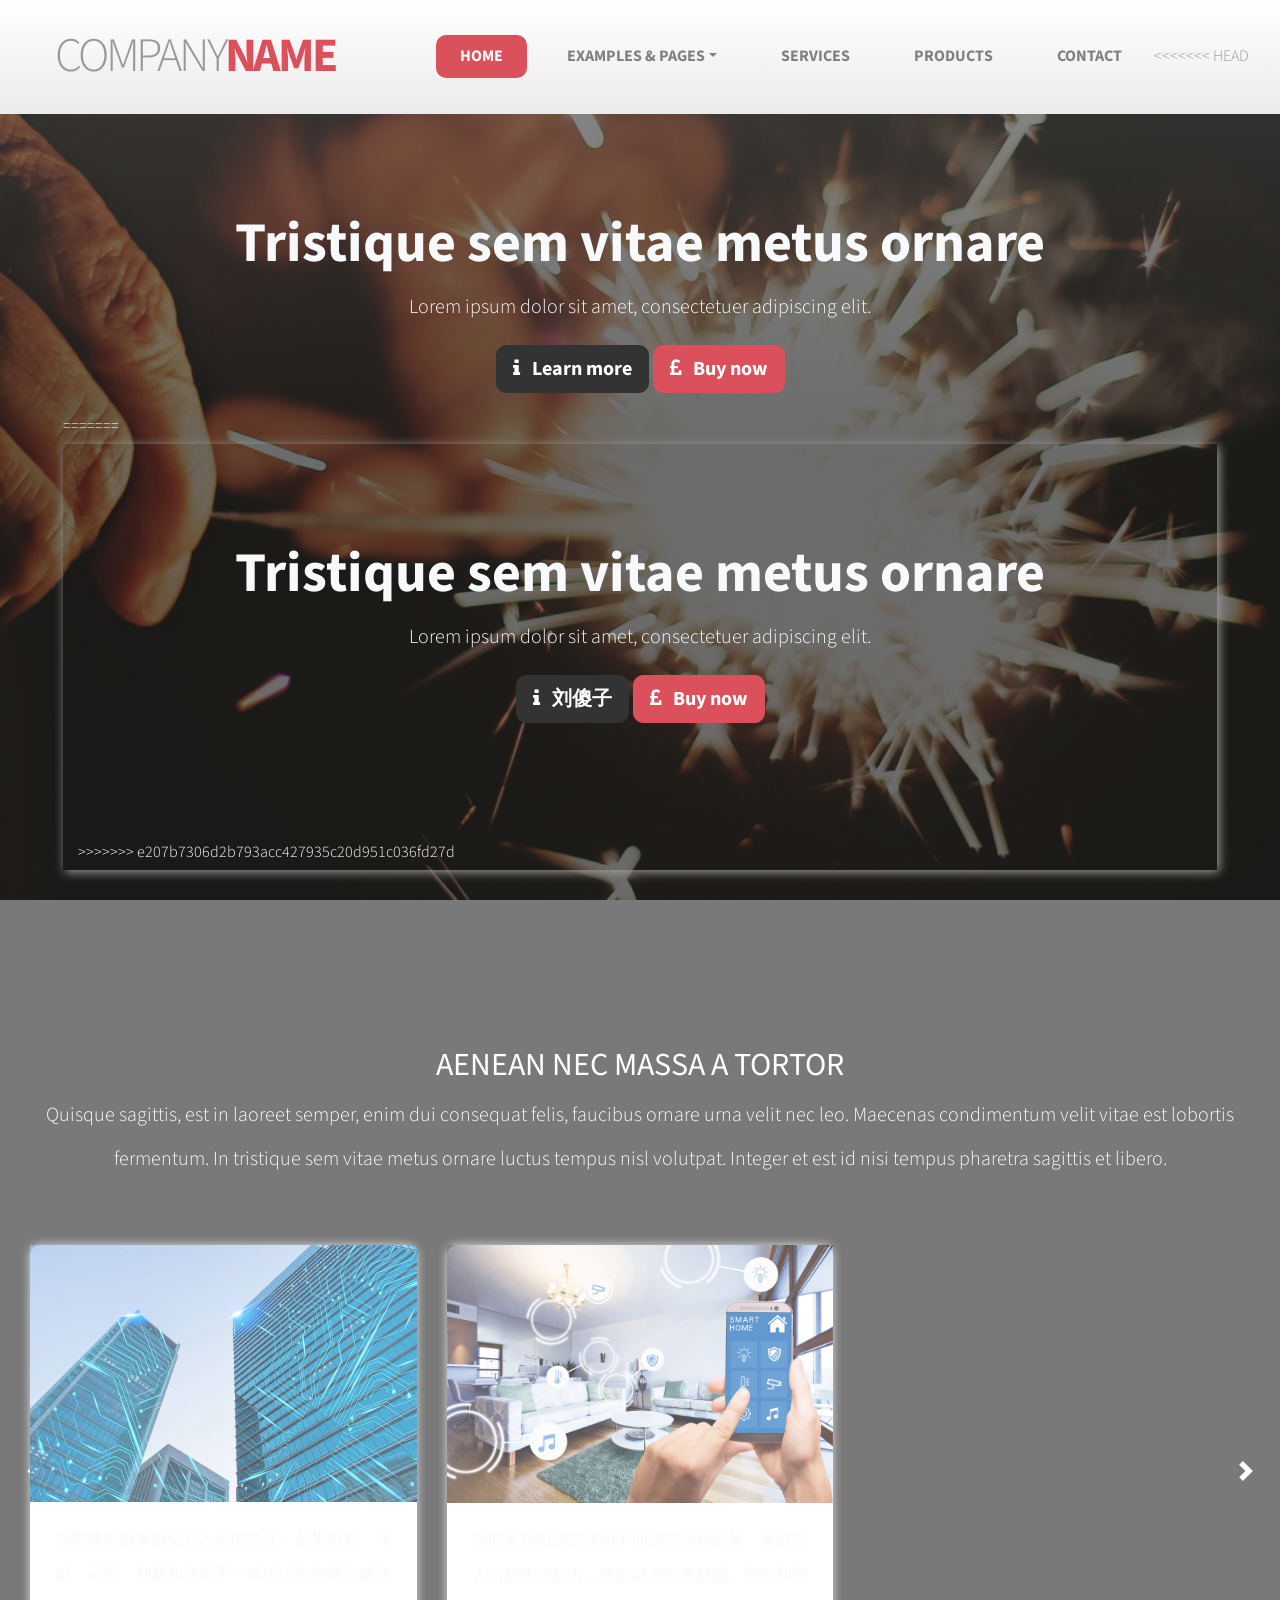
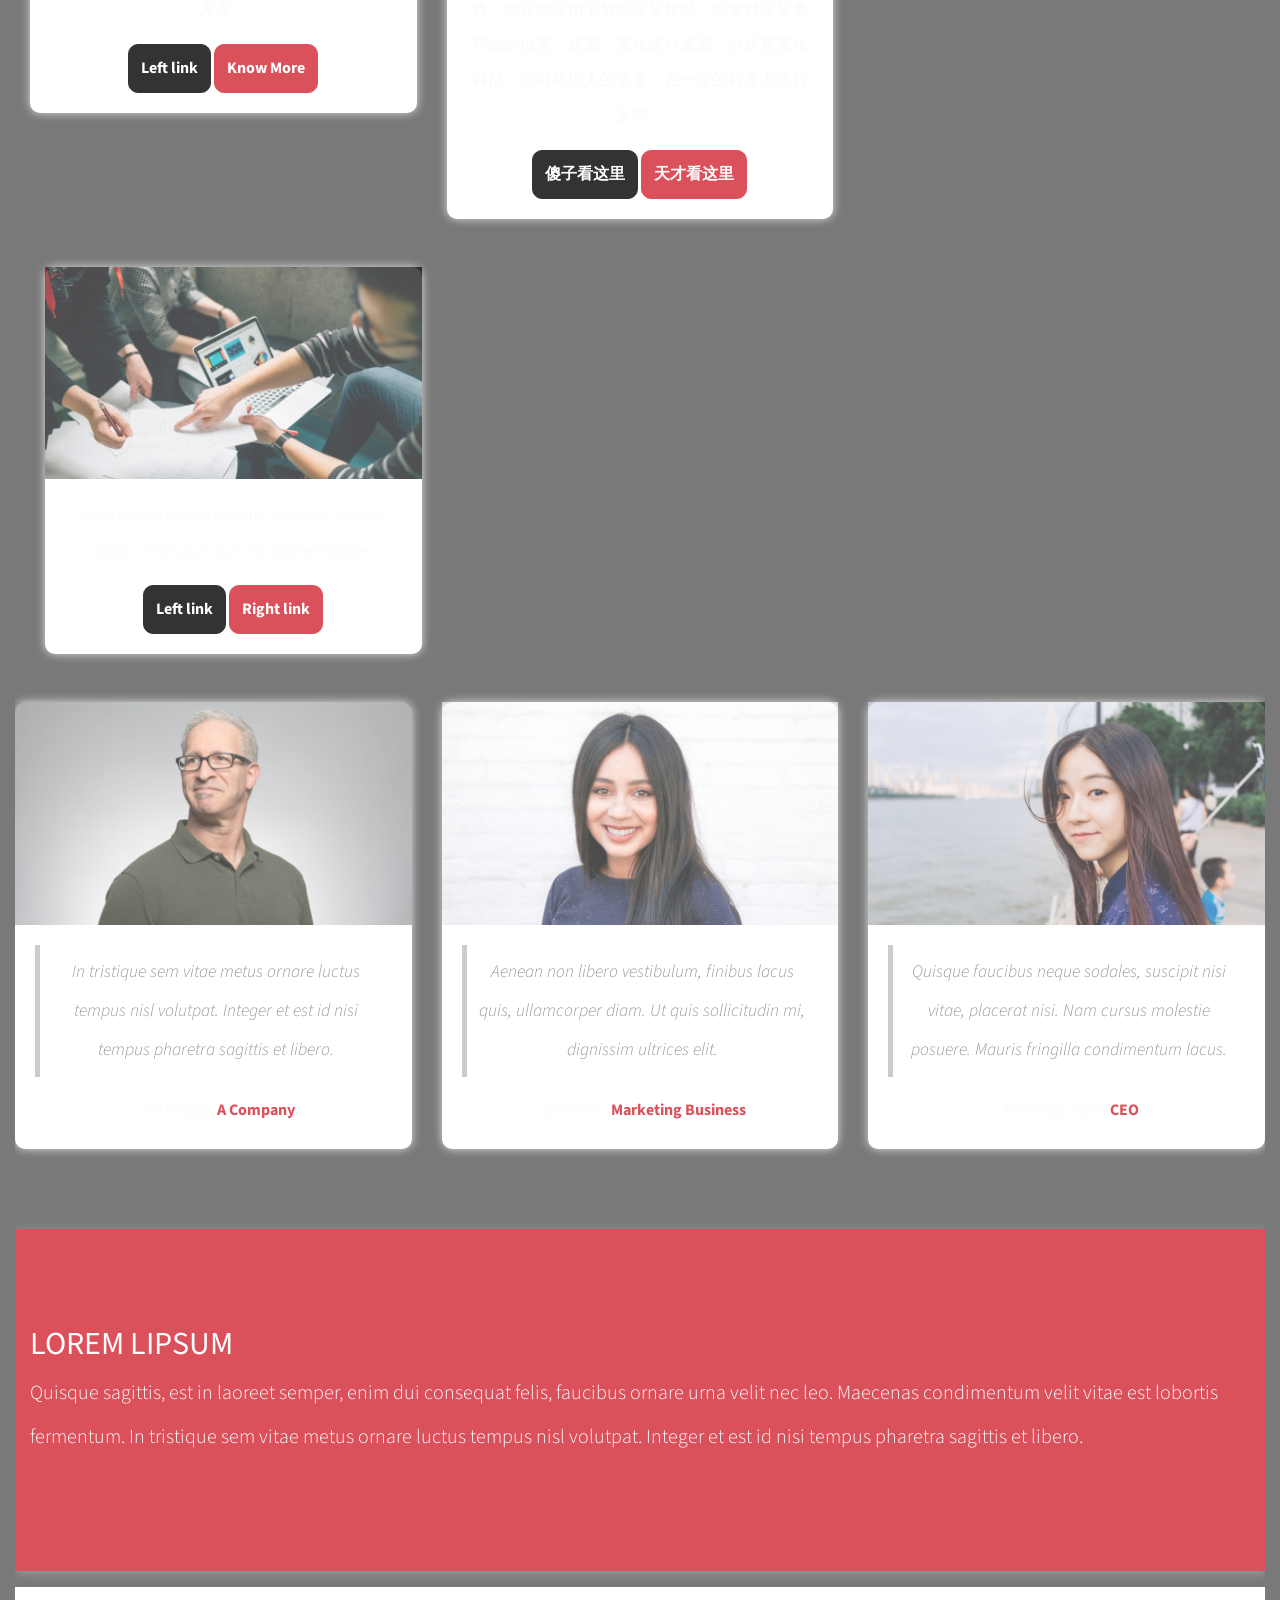
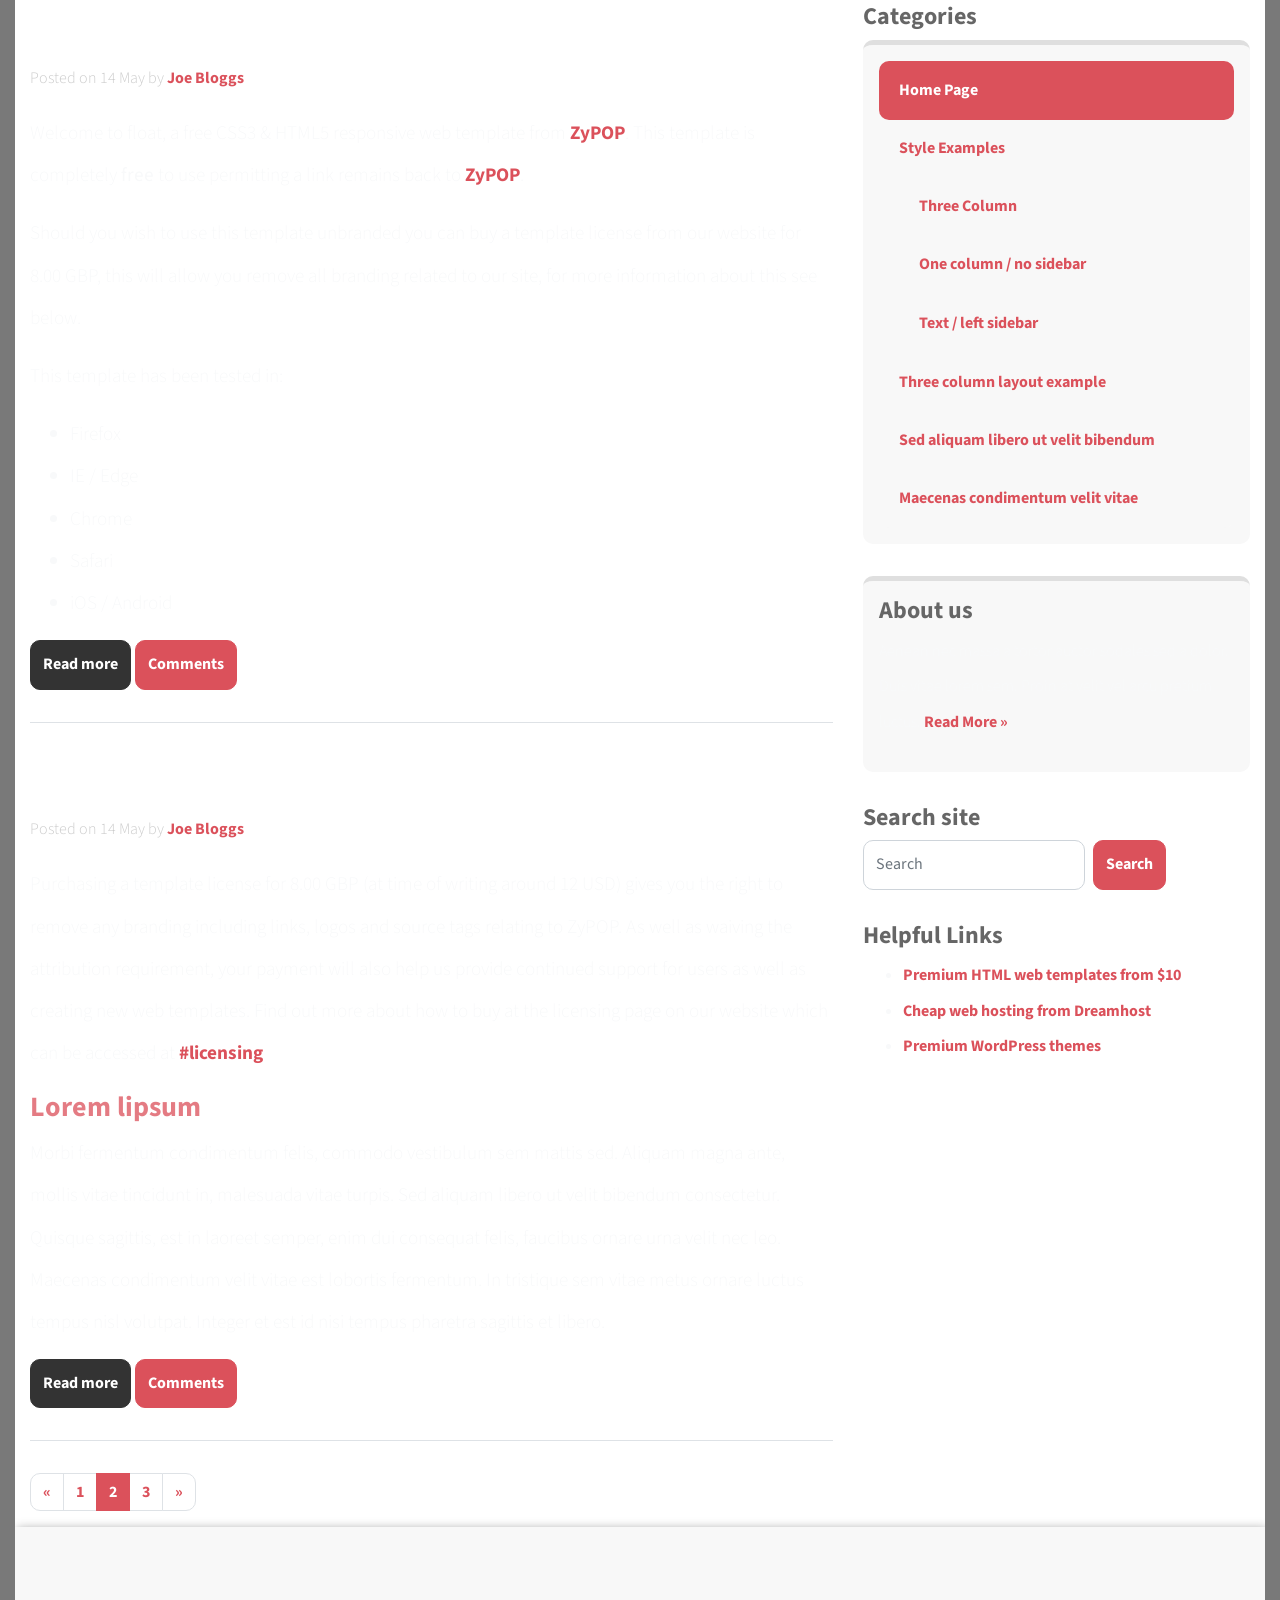
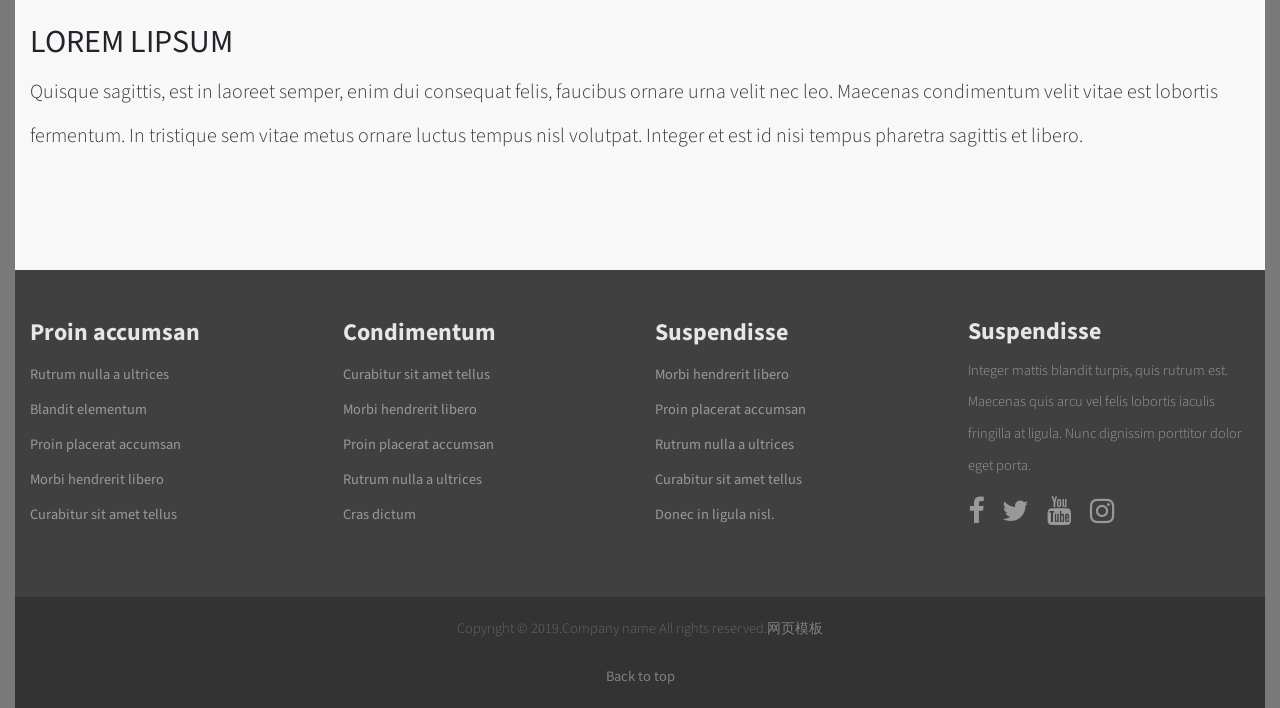
==== commit e0108169: "Merge branch 'feature' of https://github.com/Monkeyman520/testhtml into feature" ====
--- a/Compete html/index.html
+++ b/Compete html/index.html
@@ -65,6 +65,7 @@
         </div>
 
 
+<<<<<<< HEAD
     </div>
 </nav>
 
@@ -84,6 +85,24 @@
                             <a class="btn btn-secondary btn-lg" href="#" role="button"><i class="fa fa-gbp"></i>
                                 &nbsp; Buy now</a>
                         </p>
+=======
+    <!-- Jumbtron / Slider -->
+    <div class="jumbotron-wrap jumbotron-image mb-0">
+        <div class="container">
+            <div id="mainCarousel" class="carousel slide" data-ride="carousel">
+                <div class="carousel-inner">
+                    <div class="carousel-item active">
+                        <div class="jumbotron">
+                            <h1 class="text-center">Tristique sem vitae metus ornare </h1>
+                            <p class="lead text-center">Lorem ipsum dolor sit amet, consectetuer adipiscing elit.</p>
+                            <p class="lead text-center">
+                                <a class="btn btn-primary btn-lg" href="#" role="button"><i class="fa fa-info"></i>
+                                    &nbsp; 刘傻子</a>
+                                <a class="btn btn-secondary btn-lg" href="#" role="button"><i class="fa fa-gbp"></i>
+                                    &nbsp; Buy now</a>
+                            </p>
+                        </div>
+>>>>>>> e207b7306d2b793acc427935c20d951c036fd27d
                     </div>
                 </div>
 
@@ -141,16 +160,16 @@
                     </div>
                 </div>
             </div>
-
-            <div class="col-md-4">
-                <div class="card text-center">
-                    <!--<img class="card-img-top" src="images/pic2.jpg" alt="Card image cap">-->
-                    <img class="card-img-top" src="images/pic2.jpg" alt="Card image cap">
-                    <div class="card-body">
-                        <p class="card-text">Morbi iaculis, justo vitae dignissim aliquam, quam eros vehicula est,
-                            facilisis ultrices mi nunc eget lacus.</p>
-                        <a href="#" class="btn btn-primary">Left link</a>
-                        <a href="#" class="btn btn-secondary">Right link</a>
+                <div class="col-md-4">
+                    <div class="card text-center">
+                        <img class="card-img-top" src="images/智慧家居.jpg" alt="Card image cap">
+                        <div class="card-body">
+                            <p class="card-text">
+                                智能家居指的是使用不同的方法和设备，来提高人们的生活能力，使家庭变得更舒适、安全和高效。物联网应用于智能家居领域，能够对家居类产品的位置、状态、变化进行监测，分析其变化特征，同时根据人的需要，在一定的程度上进行反馈。
+                            </p>
+                            <a href="#" class="btn btn-primary">傻子看这里</a>
+                            <a href="#" class="btn btn-secondary">天才看这里</a>
+                        </div>
                     </div>
                 </div>
             </div>
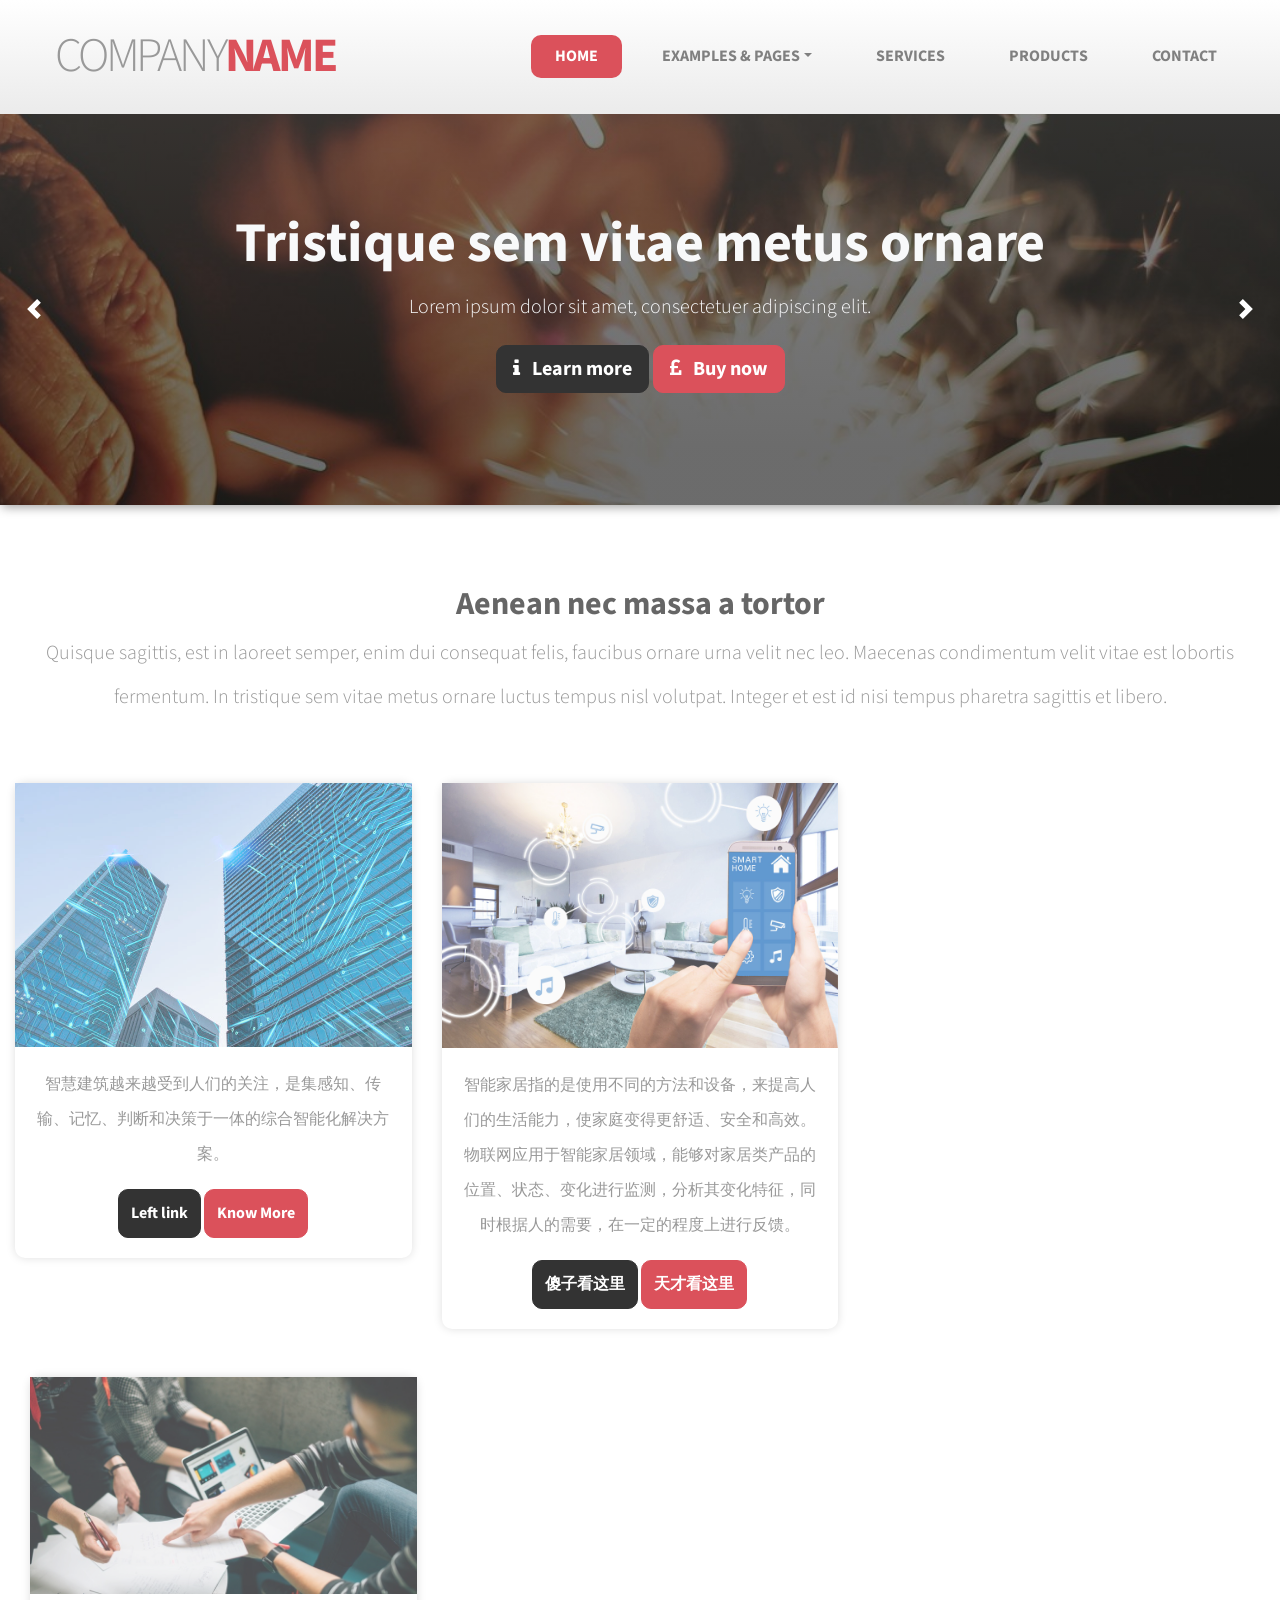
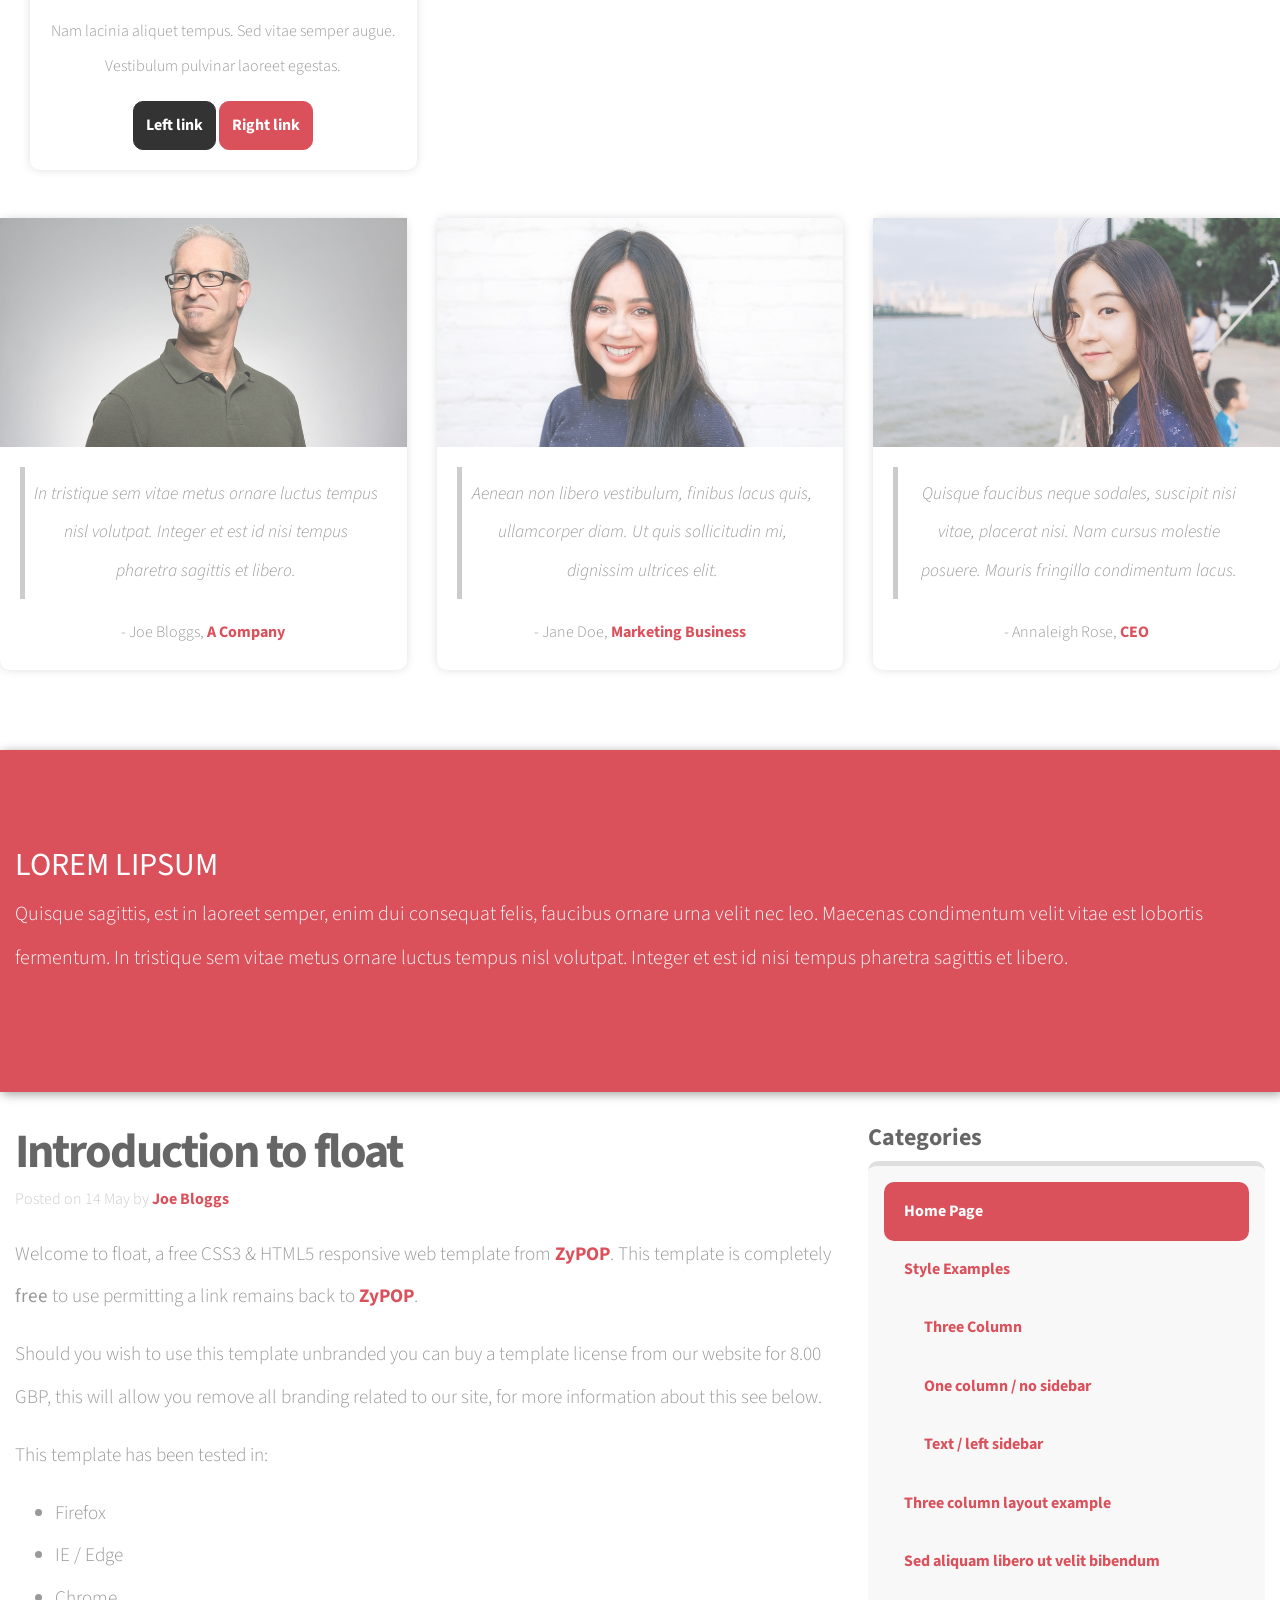
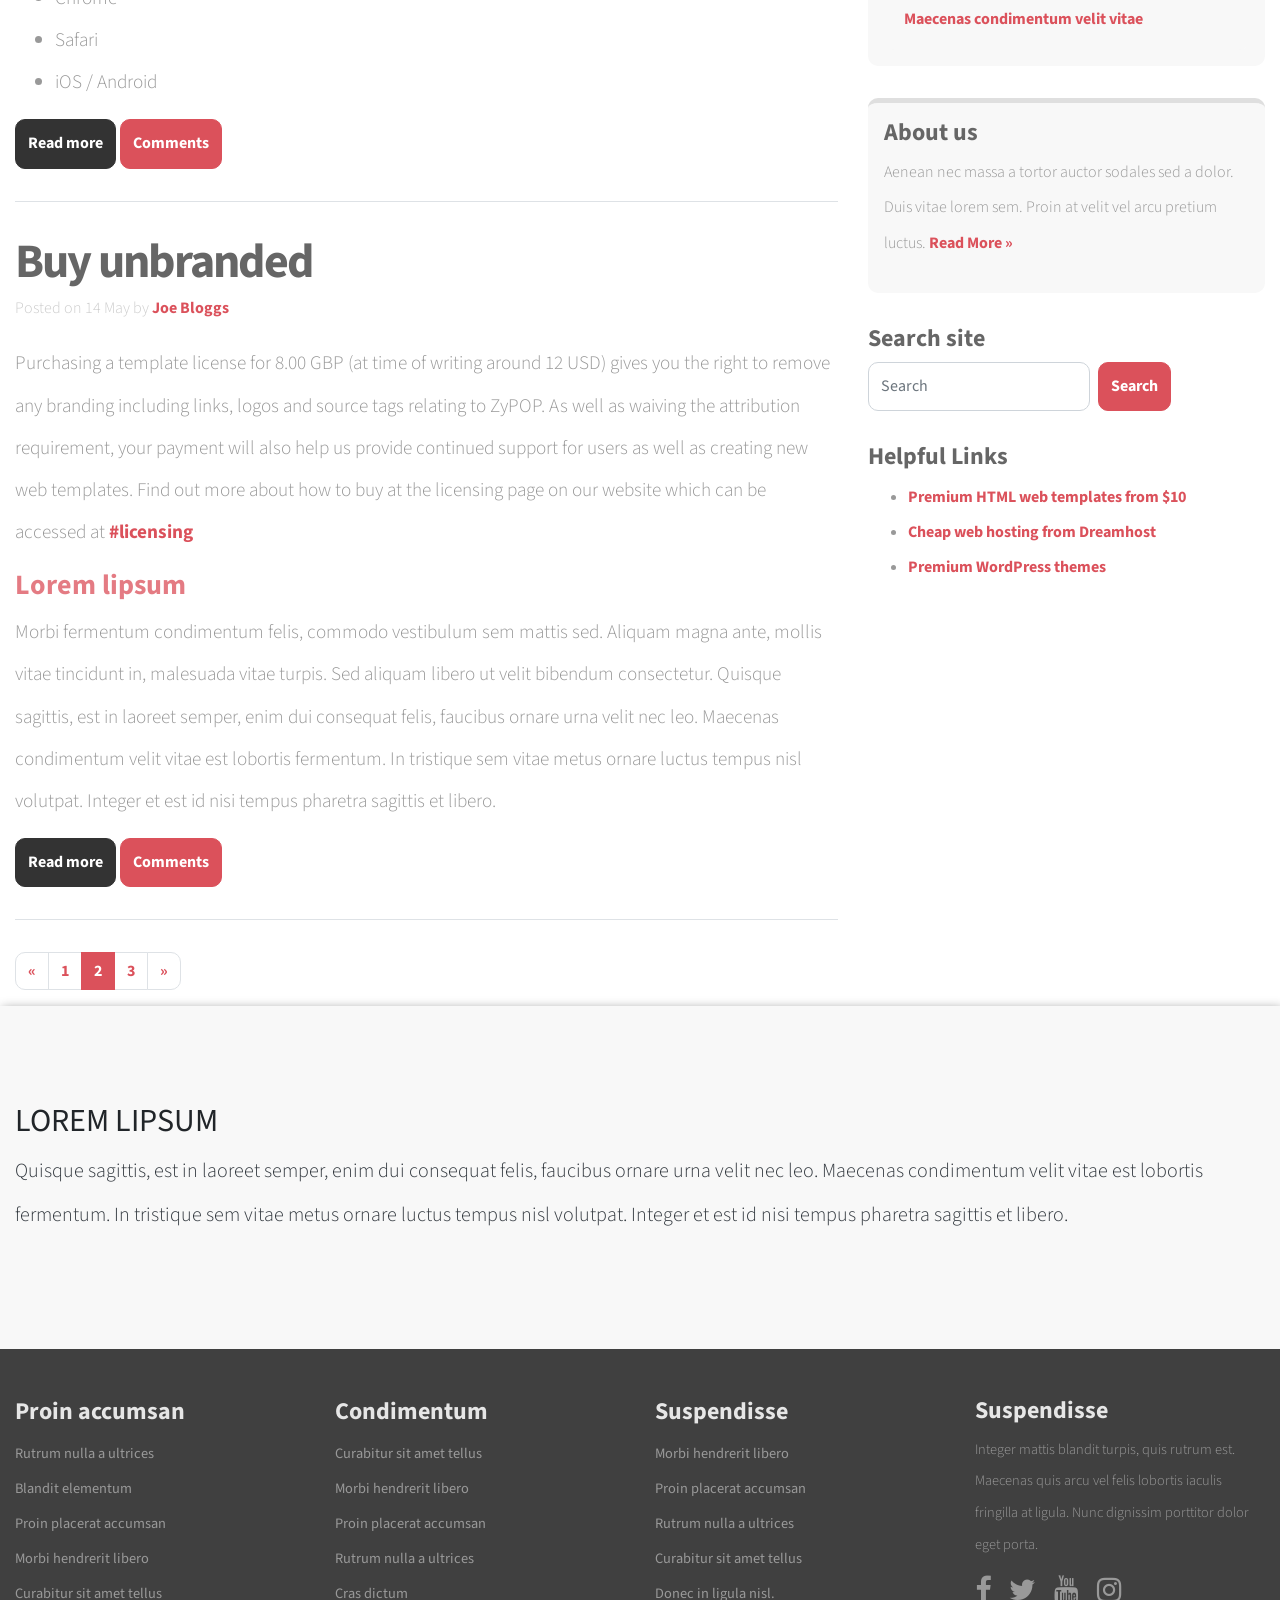
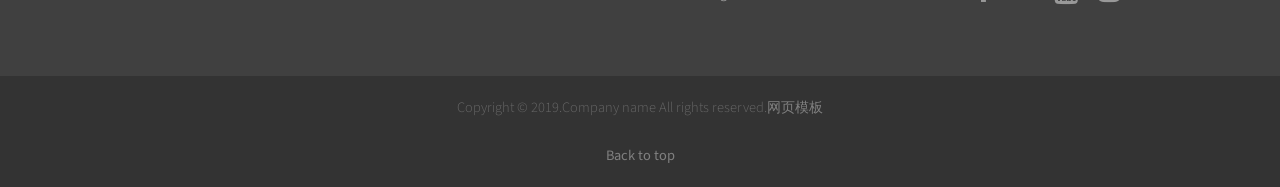
==== commit 25d1099e: "feat:index 20201126 readme.md" ====
--- a/Compete html/index.html
+++ b/Compete html/index.html
@@ -17,75 +17,58 @@
 
 <body>
 
-<!-- Main navigation -->
-<nav class="navbar navbar-expand-md navbar-dark">
-    <div class="container">
-
-        <!-- Company name shown on mobile -->
-        <a class="navbar-brand" href="#">Company<span>Name</span></a>
-
-        <!-- Mobile menu toggle -->
-        <button class="navbar-toggler" type="button" data-toggle="collapse" data-target="#mainNavbar"
+    <!-- Main navigation -->
+    <nav class="navbar navbar-expand-md navbar-dark">
+        <div class="container">
+
+            <!-- Company name shown on mobile -->
+            <a class="navbar-brand" href="#">Company<span>Name</span></a>
+
+            <!-- Mobile menu toggle -->
+            <button class="navbar-toggler" type="button" data-toggle="collapse" data-target="#mainNavbar"
                 aria-controls="mainNavbar" aria-expanded="false" aria-label="Toggle navigation">
-            <span class="navbar-toggler-icon"></span>
-        </button>
-
-        <!-- Main navigation items -->
-        <div class="collapse navbar-collapse" id="mainNavbar">
-            <ul class="navbar-nav mr-auto justify-content-end">
-                <li class="nav-item active">
-                    <a class="nav-link" href="indexwide.html">Home <span class="sr-only">(current)</span></a>
-                </li>
-
-                <li class="nav-item dropdown">
-                    <a class="nav-link dropdown-toggle" data-toggle="dropdown" href="#" role="button"
-                       aria-haspopup="true" aria-expanded="false">Examples &amp; Pages</a>
-                    <div class="dropdown-menu navbar-dark bg-primary">
-                        <a class="dropdown-item" href="examples.html">Style Examples</a>
-                        <a class="dropdown-item" href="three-column.html">Three Column</a>
-                        <a class="dropdown-item" href="one-column.html">One column / no sidebar</a>
-                        <a class="dropdown-item" href="text.html">Text / left sidebar</a>
-                    </div>
-                </li>
-
-
-                <li class="nav-item">
-                    <a class="nav-link" href="#">Services</a>
-                </li>
-
-                <li class="nav-item">
-                    <a class="nav-link" href="#">Products</a>
-                </li>
-
-                <li class="nav-item">
-                    <a class="nav-link" href="#">Contact</a>
-                </li>
-            </ul>
-
-        </div>
-
-
-<<<<<<< HEAD
-    </div>
-</nav>
-
-
-<!-- Jumbtron / Slider -->
-<div class="jumbotron-wrap jumbotron-image mb-0">
-    <div class="container">
-        <div id="mainCarousel" class="carousel slide" data-ride="carousel">
-            <div class="carousel-inner">
-                <div class="carousel-item active">
-                    <div class="jumbotron">
-                        <h1 class="text-center">Tristique sem vitae metus ornare </h1>
-                        <p class="lead text-center">Lorem ipsum dolor sit amet, consectetuer adipiscing elit.</p>
-                        <p class="lead text-center">
-                            <a class="btn btn-primary btn-lg" href="#" role="button"><i class="fa fa-info"></i>
-                                &nbsp; Learn more</a>
-                            <a class="btn btn-secondary btn-lg" href="#" role="button"><i class="fa fa-gbp"></i>
-                                &nbsp; Buy now</a>
-                        </p>
-=======
+                <span class="navbar-toggler-icon"></span>
+            </button>
+
+            <!-- Main navigation items -->
+            <div class="collapse navbar-collapse" id="mainNavbar">
+                <ul class="navbar-nav mr-auto justify-content-end">
+                    <li class="nav-item active">
+                        <a class="nav-link" href="indexwide.html">Home <span class="sr-only">(current)</span></a>
+                    </li>
+
+                    <li class="nav-item dropdown">
+                        <a class="nav-link dropdown-toggle" data-toggle="dropdown" href="#" role="button"
+                            aria-haspopup="true" aria-expanded="false">Examples &amp; Pages</a>
+                        <div class="dropdown-menu navbar-dark bg-primary">
+                            <a class="dropdown-item" href="examples.html">Style Examples</a>
+                            <a class="dropdown-item" href="three-column.html">Three Column</a>
+                            <a class="dropdown-item" href="one-column.html">One column / no sidebar</a>
+                            <a class="dropdown-item" href="text.html">Text / left sidebar</a>
+                        </div>
+                    </li>
+
+
+                    <li class="nav-item">
+                        <a class="nav-link" href="#">Services</a>
+                    </li>
+
+                    <li class="nav-item">
+                        <a class="nav-link" href="#">Products</a>
+                    </li>
+
+                    <li class="nav-item">
+                        <a class="nav-link" href="#">Contact</a>
+                    </li>
+                </ul>
+
+            </div>
+
+
+        </div>
+    </nav>
+
+
     <!-- Jumbtron / Slider -->
     <div class="jumbotron-wrap jumbotron-image mb-0">
         <div class="container">
@@ -97,69 +80,68 @@
                             <p class="lead text-center">Lorem ipsum dolor sit amet, consectetuer adipiscing elit.</p>
                             <p class="lead text-center">
                                 <a class="btn btn-primary btn-lg" href="#" role="button"><i class="fa fa-info"></i>
-                                    &nbsp; 刘傻子</a>
+                                    &nbsp; Learn more</a>
                                 <a class="btn btn-secondary btn-lg" href="#" role="button"><i class="fa fa-gbp"></i>
                                     &nbsp; Buy now</a>
                             </p>
                         </div>
->>>>>>> e207b7306d2b793acc427935c20d951c036fd27d
-                    </div>
-                </div>
-
-                <div class="carousel-item">
-                    <div class="jumbotron">
-                        <h1 class="text-center">Cras sit amet nibh libero, in gravida nulla</h1>
-                        <p class="lead text-center">Nulla vel metus scelerisque ante sollicitudin. Cras purus odio,
-                            vestibulum in vulputate at, tempus viverra turpis.</p>
-                        <p class="lead text-center">
-                            <a class="btn btn-secondary btn-lg" href="#" role="button"><i class="fa fa-gbp"></i>
-                                &nbsp; Buy now</a>
-                            <a class="btn btn-primary btn-lg" href="#" role="button"><i class="fa fa-info"></i>
-                                &nbsp; Learn more</a>
-                        </p>
-                    </div>
-                </div>
-            </div>
-
-            <a class="carousel-control-prev" href="#mainCarousel" role="button" data-slide="prev">
-                <span class="carousel-control-prev-icon" aria-hidden="true"></span>
-                <span class="sr-only">Previous</span>
-            </a>
-            <a class="carousel-control-next" href="#mainCarousel" role="button" data-slide="next">
-                <span class="carousel-control-next-icon" aria-hidden="true"></span>
-                <span class="sr-only">Next</span>
-            </a>
+                    </div>
+
+                    <div class="carousel-item">
+                        <div class="jumbotron">
+                            <h1 class="text-center">Cras sit amet nibh libero, in gravida nulla</h1>
+                            <p class="lead text-center">Nulla vel metus scelerisque ante sollicitudin. Cras purus odio,
+                                vestibulum in vulputate at, tempus viverra turpis.</p>
+                            <p class="lead text-center">
+                                <a class="btn btn-secondary btn-lg" href="#" role="button"><i class="fa fa-gbp"></i>
+                                    &nbsp; Buy now</a>
+                                <a class="btn btn-primary btn-lg" href="#" role="button"><i class="fa fa-info"></i>
+                                    &nbsp; Learn more</a>
+                            </p>
+                        </div>
+                    </div>
+                </div>
+
+                <a class="carousel-control-prev" href="#mainCarousel" role="button" data-slide="prev">
+                    <span class="carousel-control-prev-icon" aria-hidden="true"></span>
+                    <span class="sr-only">Previous</span>
+                </a>
+                <a class="carousel-control-next" href="#mainCarousel" role="button" data-slide="next">
+                    <span class="carousel-control-next-icon" aria-hidden="true"></span>
+                    <span class="sr-only">Next</span>
+                </a>
+            </div>
         </div>
     </div>
-</div>
-
-
-<!-- Main content area -->
-<div class="card-container">
-    <div class="container">
-
-        <div class="text-center padded-box pb-0">
-            <h2>Aenean nec massa a tortor</h2>
-            <p class="lead">Quisque sagittis, est in laoreet semper, enim dui consequat felis, faucibus ornare urna
-                velit nec leo. Maecenas condimentum velit vitae est lobortis fermentum. In tristique sem vitae metus
-                ornare luctus tempus nisl volutpat. Integer et est id nisi tempus pharetra sagittis et libero.</p>
-
-        </div>
-
-        <div class="padded-box row">
-            <div class="col-md-4">
-                <div class="card text-center">
-                    <!-- <img class="card-img-top" src="images/pic1.jpg" alt="Card image cap"> -->
-                    <img class="card-img-top" src="images/智慧建筑.jpg" alt="Smart building">
-                    <div class="card-body">
-                        <!--                        <p class="card-text">Integer dictum sed nibh vitae imperdiet. Nam suscipit lorem nec dui-->
-                        <!--                            viverra vestibulum. </p>-->
-                        <p class="card-text">智慧建筑越来越受到人们的关注，是集感知、传输、记忆、判断和决策于一体的综合智能化解决方案。 </p>
-                        <a href="#" class="btn btn-primary">Left link</a>
-                        <a href="https://baike.baidu.com/item/%E6%99%BA%E6%85%A7%E5%BB%BA%E7%AD%91/10561557" class="btn btn-secondary">Know More</a>
-                    </div>
-                </div>
-            </div>
+
+
+    <!-- Main content area -->
+    <div class="card-container">
+        <div class="container">
+
+            <div class="text-center padded-box pb-0">
+                <h2>Aenean nec massa a tortor</h2>
+                <p class="lead">Quisque sagittis, est in laoreet semper, enim dui consequat felis, faucibus ornare urna
+                    velit nec leo. Maecenas condimentum velit vitae est lobortis fermentum. In tristique sem vitae metus
+                    ornare luctus tempus nisl volutpat. Integer et est id nisi tempus pharetra sagittis et libero.</p>
+
+            </div>
+
+            <div class="padded-box row">
+                <div class="col-md-4">
+                    <div class="card text-center">
+                        <!-- <img class="card-img-top" src="images/pic1.jpg" alt="Card image cap"> -->
+                        <img class="card-img-top" src="images/智慧建筑.jpg" alt="Smart building">
+                        <div class="card-body">
+                            <!--                        <p class="card-text">Integer dictum sed nibh vitae imperdiet. Nam suscipit lorem nec dui-->
+                            <!--                            viverra vestibulum. </p>-->
+                            <p class="card-text">智慧建筑越来越受到人们的关注，是集感知、传输、记忆、判断和决策于一体的综合智能化解决方案。 </p>
+                            <a href="#" class="btn btn-primary">Left link</a>
+                            <a href="https://baike.baidu.com/item/%E6%99%BA%E6%85%A7%E5%BB%BA%E7%AD%91/10561557"
+                                class="btn btn-secondary">Know More</a>
+                        </div>
+                    </div>
+                </div>
                 <div class="col-md-4">
                     <div class="card text-center">
                         <img class="card-img-top" src="images/智慧家居.jpg" alt="Card image cap">
@@ -225,235 +207,235 @@
             </div>
         </div>
     </div>
-</div>
-
-<!-- Coloured bg jumbotron -->
-<div class="colored-bg-container jumbotron-wrap">
-    <div class="container">
-        <div class="jumbotron px-0">
-            <h2>Lorem lipsum</h2>
-            <p class="lead">Quisque sagittis, est in laoreet semper, enim dui consequat felis, faucibus ornare urna
-                velit nec leo. Maecenas condimentum velit vitae est lobortis fermentum. In tristique sem vitae metus
-                ornare luctus tempus nisl volutpat. Integer et est id nisi tempus pharetra sagittis et libero.</p>
-        </div>
     </div>
-</div>
-
-<main class="container">
-    <div class="row">
-
-        <!-- Main content -->
-        <div class="col-md-8">
-            <article>
-                <h2 class="article-title">Introduction to float</h2>
-
-                <p class="article-meta">Posted on
-                    <time datetime="2017-05-14">14 May</time>
-                    by <a href="#" rel="author">Joe Bloggs</a></p>
-
-                <p>Welcome to float, a free CSS3 &amp; HTML5 responsive web template from <a href="#"
-                                                                                             title="ZyPOP">ZyPOP</a>.
-                    This template is completely <strong>free</strong> to use permitting
-                    a link remains back to <a href="#" title="ZyPOP">ZyPOP</a>.</p>
-
-                <p> Should you wish to use this template unbranded you can buy a template license from our website
-                    for 8.00 GBP, this will allow you remove all branding related to our site, for more information
-                    about this see below.</p>
-
-                <p>This template has been tested in:</p>
-
-                <ul>
-                    <li>Firefox</li>
-                    <li>IE / Edge</li>
-                    <li>Chrome</li>
-                    <li>Safari</li>
-                    <li>iOS / Android</li>
-                </ul>
-
-                <a href="#" class="btn btn-primary">Read more</a>
-                <a href="#" class="btn btn-secondary">Comments</a>
-
-            </article>
-
-            <article>
-
-                <h2 class="article-title">Buy unbranded</h2>
-                <p class="article-meta">Posted on
-                    <time datetime="2013-05-14">14 May</time>
-                    by <a href="#" rel="author">Joe Bloggs</a></p>
-
-                <p>Purchasing a template license for 8.00 GBP (at time of writing around 12 USD) gives you the right
-                    to remove any branding including links, logos and source tags relating to ZyPOP. As well as
-                    waiving the attribution requirement, your payment will also help us provide continued support
-                    for users as well as creating new web templates. Find out more about how to buy at the licensing
-                    page on our website which can be accessed at <a href="#licensing"
-                                                                    title="template license">#licensing</a></p>
-
-                <h3>Lorem lipsum</h3>
-
-                <p>Morbi fermentum condimentum felis, commodo vestibulum sem mattis sed. Aliquam magna ante, mollis
-                    vitae tincidunt in, malesuada vitae turpis. Sed aliquam libero ut velit bibendum consectetur.
-                    Quisque sagittis, est in laoreet semper, enim dui consequat felis, faucibus ornare urna velit
-                    nec leo. Maecenas condimentum velit vitae est lobortis fermentum. In tristique sem vitae metus
-                    ornare luctus tempus nisl volutpat. Integer et est id nisi tempus pharetra sagittis et libero.
-                </p>
-
-                <a href="#" class="btn btn-primary">Read more</a>
-                <a href="#" class="btn btn-secondary">Comments</a>
-            </article>
-
-
-            <!-- Example pagination Bootstrap component -->
-            <nav>
-                <ul class="pagination">
-                    <li class="page-item">
-                        <a class="page-link" href="#" aria-label="Previous">
-                            <span aria-hidden="true">&laquo;</span>
-                            <span class="sr-only">Previous</span>
-                        </a>
-                    </li>
-                    <li class="page-item"><a class="page-link" href="#">1</a></li>
-                    <li class="page-item active"><a class="page-link" href="#">2</a></li>
-                    <li class="page-item"><a class="page-link" href="#">3</a></li>
-                    <li class="page-item">
-                        <a class="page-link" href="#" aria-label="Next">
-                            <span aria-hidden="true">&raquo;</span>
-                            <span class="sr-only">Next</span>
-                        </a>
-                    </li>
-                </ul>
-            </nav>
-        </div>
-
-        <!-- Sidebar -->
-        <aside class="col-md-4">
-            <div class="sidebar-box">
-                <h4>Categories</h4>
-                <div class="list-group list-group-root">
-                    <a class="list-group-item active" href="index.html">Home Page</a>
-                    <a class="list-group-item" href="examples.html">Style Examples</a>
-                    <div class="list-group">
-                        <a class="list-group-item" href="three-column.html">Three Column</a>
-                        <a class="list-group-item" href="one-column.html">One column / no sidebar</a>
-                        <a class="list-group-item" href="text.html">Text / left sidebar</a>
-                    </div>
-                    <a class="list-group-item" href="three-column.html">Three column layout example</a>
-                    <a class="list-group-item" href="#">Sed aliquam libero ut velit bibendum</a>
-                    <a class="list-group-item" href="#">Maecenas condimentum velit vitae</a>
-                </div>
-            </div>
-
-            <div class="sidebar-box sidebar-box-bg">
-                <h4>About us</h4>
-                <p>Aenean nec massa a tortor auctor sodales sed a dolor. Duis vitae lorem sem. Proin at velit vel
-                    arcu pretium luctus. <a href="#" class="readmore">Read More &raquo;</a></p>
-            </div>
-
-            <div class="sidebar-box">
-                <h4>Search site</h4>
-                <form class="form-inline my-2 my-lg-0">
-                    <input class="form-control mr-sm-2" type="text" placeholder="Search" aria-label="Search">
-                    <button class="btn btn-secondary my-2 my-sm-0" type="submit">Search</button>
-                </form>
-            </div>
-
-            <div class="sidebar-box">
-                <h4>Helpful Links</h4>
-                <ul>
-                    <li><a href="#" title="premium templates">Premium HTML web templates from $10</a></li>
-                    <li><a href="#" title="web hosting">Cheap web hosting from Dreamhost</a></li>
-                    <li><a href="#" title="Tux Themes">Premium WordPress themes</a></li>
-                </ul>
-            </div>
-        </aside>
-
-
+
+    <!-- Coloured bg jumbotron -->
+    <div class="colored-bg-container jumbotron-wrap">
+        <div class="container">
+            <div class="jumbotron px-0">
+                <h2>Lorem lipsum</h2>
+                <p class="lead">Quisque sagittis, est in laoreet semper, enim dui consequat felis, faucibus ornare urna
+                    velit nec leo. Maecenas condimentum velit vitae est lobortis fermentum. In tristique sem vitae metus
+                    ornare luctus tempus nisl volutpat. Integer et est id nisi tempus pharetra sagittis et libero.</p>
+            </div>
+        </div>
     </div>
-</main>
-
-<!-- Gray bg jumbotron -->
-<div class="gray-bg-container mb-0 jumbotron-wrap">
-    <div class="container">
-        <div class="jumbotron px-0">
-            <h2>Lorem lipsum</h2>
-            <p class="lead">Quisque sagittis, est in laoreet semper, enim dui consequat felis, faucibus ornare urna
-                velit nec leo. Maecenas condimentum velit vitae est lobortis fermentum. In tristique sem vitae metus
-                ornare luctus tempus nisl volutpat. Integer et est id nisi tempus pharetra sagittis et libero.</p>
+
+    <main class="container">
+        <div class="row">
+
+            <!-- Main content -->
+            <div class="col-md-8">
+                <article>
+                    <h2 class="article-title">Introduction to float</h2>
+
+                    <p class="article-meta">Posted on
+                        <time datetime="2017-05-14">14 May</time>
+                        by <a href="#" rel="author">Joe Bloggs</a></p>
+
+                    <p>Welcome to float, a free CSS3 &amp; HTML5 responsive web template from <a href="#"
+                            title="ZyPOP">ZyPOP</a>.
+                        This template is completely <strong>free</strong> to use permitting
+                        a link remains back to <a href="#" title="ZyPOP">ZyPOP</a>.</p>
+
+                    <p> Should you wish to use this template unbranded you can buy a template license from our website
+                        for 8.00 GBP, this will allow you remove all branding related to our site, for more information
+                        about this see below.</p>
+
+                    <p>This template has been tested in:</p>
+
+                    <ul>
+                        <li>Firefox</li>
+                        <li>IE / Edge</li>
+                        <li>Chrome</li>
+                        <li>Safari</li>
+                        <li>iOS / Android</li>
+                    </ul>
+
+                    <a href="#" class="btn btn-primary">Read more</a>
+                    <a href="#" class="btn btn-secondary">Comments</a>
+
+                </article>
+
+                <article>
+
+                    <h2 class="article-title">Buy unbranded</h2>
+                    <p class="article-meta">Posted on
+                        <time datetime="2013-05-14">14 May</time>
+                        by <a href="#" rel="author">Joe Bloggs</a></p>
+
+                    <p>Purchasing a template license for 8.00 GBP (at time of writing around 12 USD) gives you the right
+                        to remove any branding including links, logos and source tags relating to ZyPOP. As well as
+                        waiving the attribution requirement, your payment will also help us provide continued support
+                        for users as well as creating new web templates. Find out more about how to buy at the licensing
+                        page on our website which can be accessed at <a href="#licensing"
+                            title="template license">#licensing</a></p>
+
+                    <h3>Lorem lipsum</h3>
+
+                    <p>Morbi fermentum condimentum felis, commodo vestibulum sem mattis sed. Aliquam magna ante, mollis
+                        vitae tincidunt in, malesuada vitae turpis. Sed aliquam libero ut velit bibendum consectetur.
+                        Quisque sagittis, est in laoreet semper, enim dui consequat felis, faucibus ornare urna velit
+                        nec leo. Maecenas condimentum velit vitae est lobortis fermentum. In tristique sem vitae metus
+                        ornare luctus tempus nisl volutpat. Integer et est id nisi tempus pharetra sagittis et libero.
+                    </p>
+
+                    <a href="#" class="btn btn-primary">Read more</a>
+                    <a href="#" class="btn btn-secondary">Comments</a>
+                </article>
+
+
+                <!-- Example pagination Bootstrap component -->
+                <nav>
+                    <ul class="pagination">
+                        <li class="page-item">
+                            <a class="page-link" href="#" aria-label="Previous">
+                                <span aria-hidden="true">&laquo;</span>
+                                <span class="sr-only">Previous</span>
+                            </a>
+                        </li>
+                        <li class="page-item"><a class="page-link" href="#">1</a></li>
+                        <li class="page-item active"><a class="page-link" href="#">2</a></li>
+                        <li class="page-item"><a class="page-link" href="#">3</a></li>
+                        <li class="page-item">
+                            <a class="page-link" href="#" aria-label="Next">
+                                <span aria-hidden="true">&raquo;</span>
+                                <span class="sr-only">Next</span>
+                            </a>
+                        </li>
+                    </ul>
+                </nav>
+            </div>
+
+            <!-- Sidebar -->
+            <aside class="col-md-4">
+                <div class="sidebar-box">
+                    <h4>Categories</h4>
+                    <div class="list-group list-group-root">
+                        <a class="list-group-item active" href="index.html">Home Page</a>
+                        <a class="list-group-item" href="examples.html">Style Examples</a>
+                        <div class="list-group">
+                            <a class="list-group-item" href="three-column.html">Three Column</a>
+                            <a class="list-group-item" href="one-column.html">One column / no sidebar</a>
+                            <a class="list-group-item" href="text.html">Text / left sidebar</a>
+                        </div>
+                        <a class="list-group-item" href="three-column.html">Three column layout example</a>
+                        <a class="list-group-item" href="#">Sed aliquam libero ut velit bibendum</a>
+                        <a class="list-group-item" href="#">Maecenas condimentum velit vitae</a>
+                    </div>
+                </div>
+
+                <div class="sidebar-box sidebar-box-bg">
+                    <h4>About us</h4>
+                    <p>Aenean nec massa a tortor auctor sodales sed a dolor. Duis vitae lorem sem. Proin at velit vel
+                        arcu pretium luctus. <a href="#" class="readmore">Read More &raquo;</a></p>
+                </div>
+
+                <div class="sidebar-box">
+                    <h4>Search site</h4>
+                    <form class="form-inline my-2 my-lg-0">
+                        <input class="form-control mr-sm-2" type="text" placeholder="Search" aria-label="Search">
+                        <button class="btn btn-secondary my-2 my-sm-0" type="submit">Search</button>
+                    </form>
+                </div>
+
+                <div class="sidebar-box">
+                    <h4>Helpful Links</h4>
+                    <ul>
+                        <li><a href="#" title="premium templates">Premium HTML web templates from $10</a></li>
+                        <li><a href="#" title="web hosting">Cheap web hosting from Dreamhost</a></li>
+                        <li><a href="#" title="Tux Themes">Premium WordPress themes</a></li>
+                    </ul>
+                </div>
+            </aside>
+
+
+        </div>
+    </main>
+
+    <!-- Gray bg jumbotron -->
+    <div class="gray-bg-container mb-0 jumbotron-wrap">
+        <div class="container">
+            <div class="jumbotron px-0">
+                <h2>Lorem lipsum</h2>
+                <p class="lead">Quisque sagittis, est in laoreet semper, enim dui consequat felis, faucibus ornare urna
+                    velit nec leo. Maecenas condimentum velit vitae est lobortis fermentum. In tristique sem vitae metus
+                    ornare luctus tempus nisl volutpat. Integer et est id nisi tempus pharetra sagittis et libero.</p>
+            </div>
         </div>
     </div>
-</div>
-
-<!-- Footer -->
-<footer class="footer">
-    <div class="footer-lists">
-        <div class="container">
-            <div class="row">
-                <div class="col-sm">
-                    <ul>
-                        <li>
-                            <h4>Proin accumsan</h4>
-                        </li>
-                        <li><a href="#">Rutrum nulla a ultrices</a></li>
-                        <li><a href="#">Blandit elementum</a></li>
-                        <li><a href="#">Proin placerat accumsan</a></li>
-                        <li><a href="#">Morbi hendrerit libero </a></li>
-                        <li><a href="#">Curabitur sit amet tellus</a></li>
-                    </ul>
-                </div>
-                <div class="col-sm">
-                    <ul>
-                        <li>
-                            <h4>Condimentum</h4>
-                        </li>
-                        <li><a href="#">Curabitur sit amet tellus</a></li>
-                        <li><a href="#">Morbi hendrerit libero </a></li>
-                        <li><a href="#">Proin placerat accumsan</a></li>
-                        <li><a href="#">Rutrum nulla a ultrices</a></li>
-                        <li><a href="#">Cras dictum</a></li>
-                    </ul>
-                </div>
-                <div class="col-sm">
-                    <ul>
-                        <li>
-                            <h4>Suspendisse</h4>
-                        </li>
-                        <li><a href="#">Morbi hendrerit libero </a></li>
-                        <li><a href="#">Proin placerat accumsan</a></li>
-                        <li><a href="#">Rutrum nulla a ultrices</a></li>
-                        <li><a href="#">Curabitur sit amet tellus</a></li>
-                        <li><a href="#">Donec in ligula nisl.</a></li>
-                    </ul>
-                </div>
-                <div class="col-sm">
-                    <h4>Suspendisse</h4>
-                    <p>Integer mattis blandit turpis, quis rutrum est. Maecenas quis arcu vel felis lobortis iaculis
-                        fringilla at ligula. Nunc dignissim porttitor dolor eget porta.</p>
-
-                    <p class="social-icons">
-                        <a href="#"><i class="fa fa-facebook fa-2x"></i></a>
-                        <a href="#"><i class="fa fa-twitter fa-2x"></i></a>
-                        <a href="#"><i class="fa fa-youtube fa-2x"></i></a>
-                        <a href="#"><i class="fa fa-instagram fa-2x"></i></a>
-                    </p>
-                </div>
-            </div>
-        </div>
-    </div>
-
-    <div class="footer-bottom">
-        <p class="text-center">Copyright &copy; 2019.Company name All rights reserved.<a target="_blank"
-                                                                                         href="http://www.aspku.com/moban/">&#x7F51;&#x9875;&#x6A21;&#x677F;</a>
-        </p>
-        <p class="text-center"><a href="#">Back to top</a></p>
-    </div>
-
-</footer>
-
-<!-- Bootcamp JavaScript -->
-<!-- jQuery first, then Popper.js, then Bootstrap JS -->
-<script src="js/jquery-3.2.1.slim.min.js"></script>
-<script src="js/popper.min.js"></script>
-<script src="js/bootstrap.min.js"></script>
+
+    <!-- Footer -->
+    <footer class="footer">
+        <div class="footer-lists">
+            <div class="container">
+                <div class="row">
+                    <div class="col-sm">
+                        <ul>
+                            <li>
+                                <h4>Proin accumsan</h4>
+                            </li>
+                            <li><a href="#">Rutrum nulla a ultrices</a></li>
+                            <li><a href="#">Blandit elementum</a></li>
+                            <li><a href="#">Proin placerat accumsan</a></li>
+                            <li><a href="#">Morbi hendrerit libero </a></li>
+                            <li><a href="#">Curabitur sit amet tellus</a></li>
+                        </ul>
+                    </div>
+                    <div class="col-sm">
+                        <ul>
+                            <li>
+                                <h4>Condimentum</h4>
+                            </li>
+                            <li><a href="#">Curabitur sit amet tellus</a></li>
+                            <li><a href="#">Morbi hendrerit libero </a></li>
+                            <li><a href="#">Proin placerat accumsan</a></li>
+                            <li><a href="#">Rutrum nulla a ultrices</a></li>
+                            <li><a href="#">Cras dictum</a></li>
+                        </ul>
+                    </div>
+                    <div class="col-sm">
+                        <ul>
+                            <li>
+                                <h4>Suspendisse</h4>
+                            </li>
+                            <li><a href="#">Morbi hendrerit libero </a></li>
+                            <li><a href="#">Proin placerat accumsan</a></li>
+                            <li><a href="#">Rutrum nulla a ultrices</a></li>
+                            <li><a href="#">Curabitur sit amet tellus</a></li>
+                            <li><a href="#">Donec in ligula nisl.</a></li>
+                        </ul>
+                    </div>
+                    <div class="col-sm">
+                        <h4>Suspendisse</h4>
+                        <p>Integer mattis blandit turpis, quis rutrum est. Maecenas quis arcu vel felis lobortis iaculis
+                            fringilla at ligula. Nunc dignissim porttitor dolor eget porta.</p>
+
+                        <p class="social-icons">
+                            <a href="#"><i class="fa fa-facebook fa-2x"></i></a>
+                            <a href="#"><i class="fa fa-twitter fa-2x"></i></a>
+                            <a href="#"><i class="fa fa-youtube fa-2x"></i></a>
+                            <a href="#"><i class="fa fa-instagram fa-2x"></i></a>
+                        </p>
+                    </div>
+                </div>
+            </div>
+        </div>
+
+        <div class="footer-bottom">
+            <p class="text-center">Copyright &copy; 2019.Company name All rights reserved.<a target="_blank"
+                    href="http://www.aspku.com/moban/">&#x7F51;&#x9875;&#x6A21;&#x677F;</a>
+            </p>
+            <p class="text-center"><a href="#">Back to top</a></p>
+        </div>
+
+    </footer>
+
+    <!-- Bootcamp JavaScript -->
+    <!-- jQuery first, then Popper.js, then Bootstrap JS -->
+    <script src="js/jquery-3.2.1.slim.min.js"></script>
+    <script src="js/popper.min.js"></script>
+    <script src="js/bootstrap.min.js"></script>
 
 </body>
 
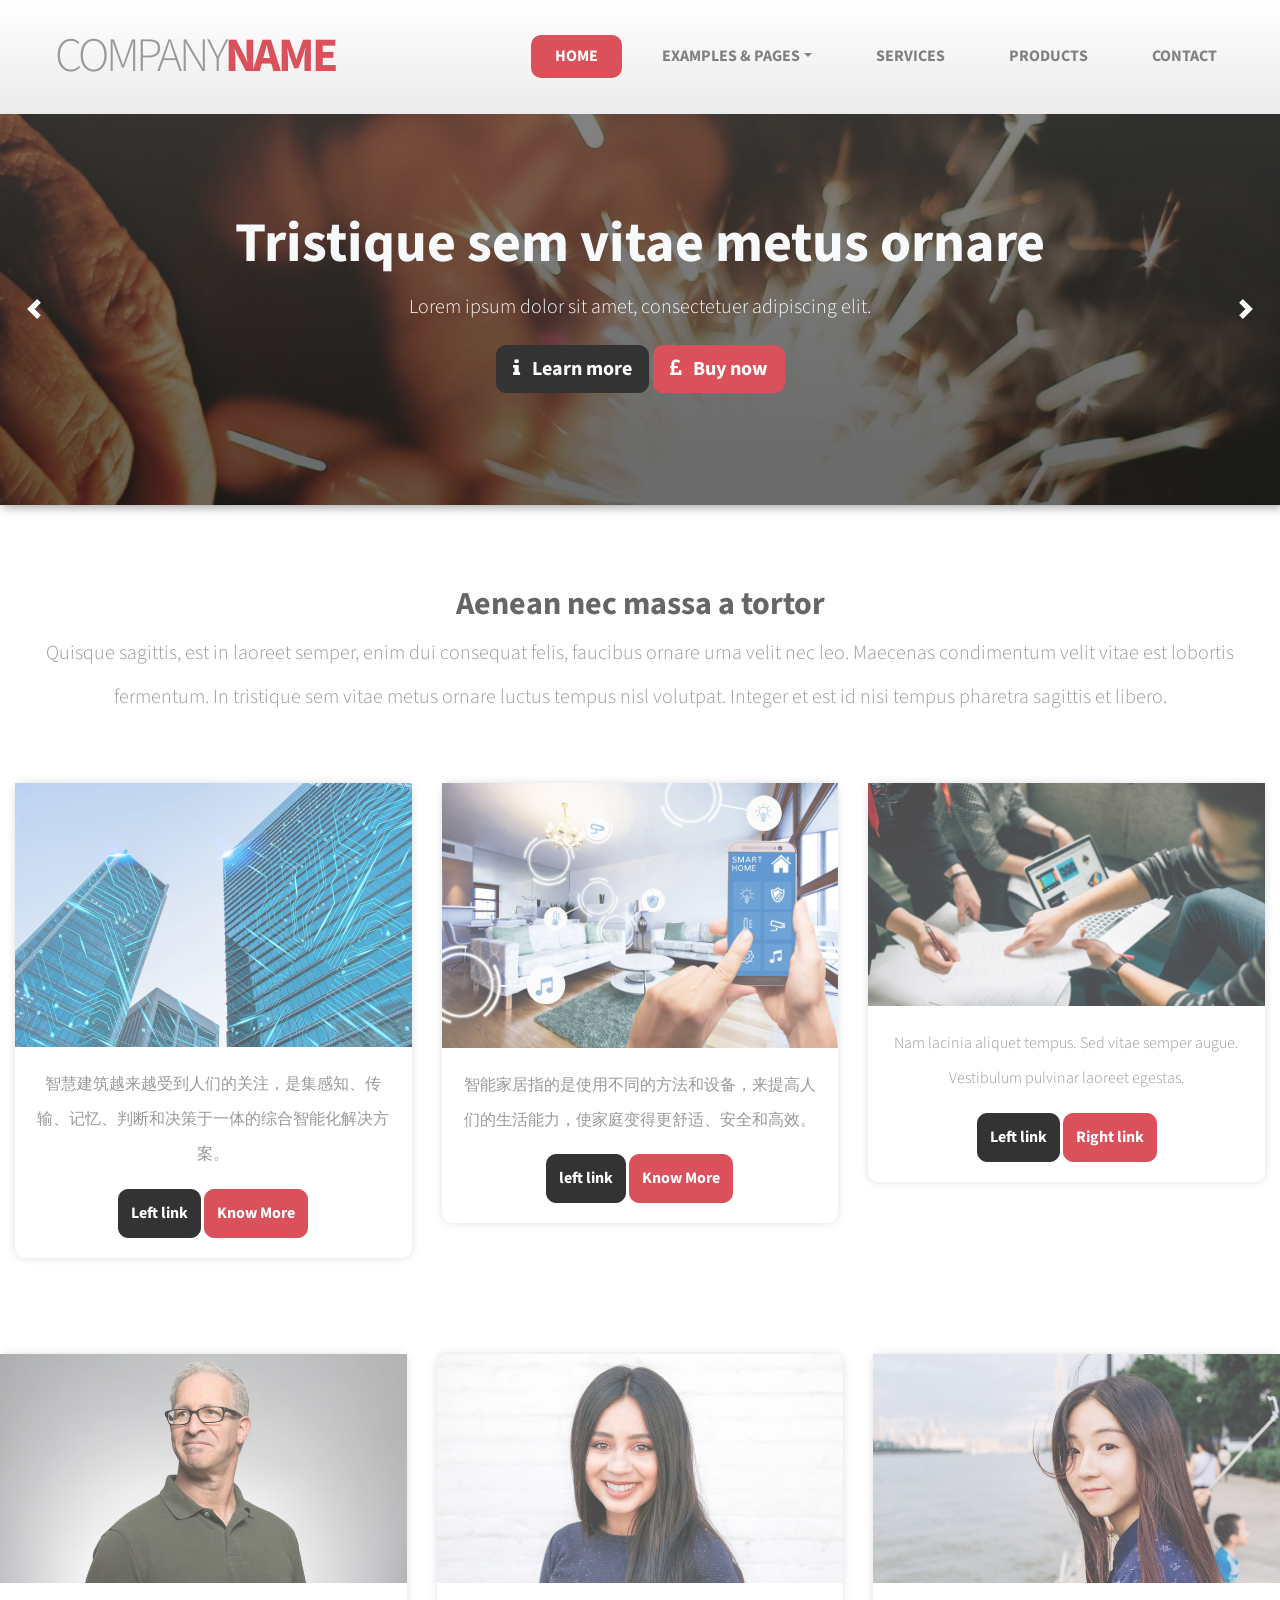
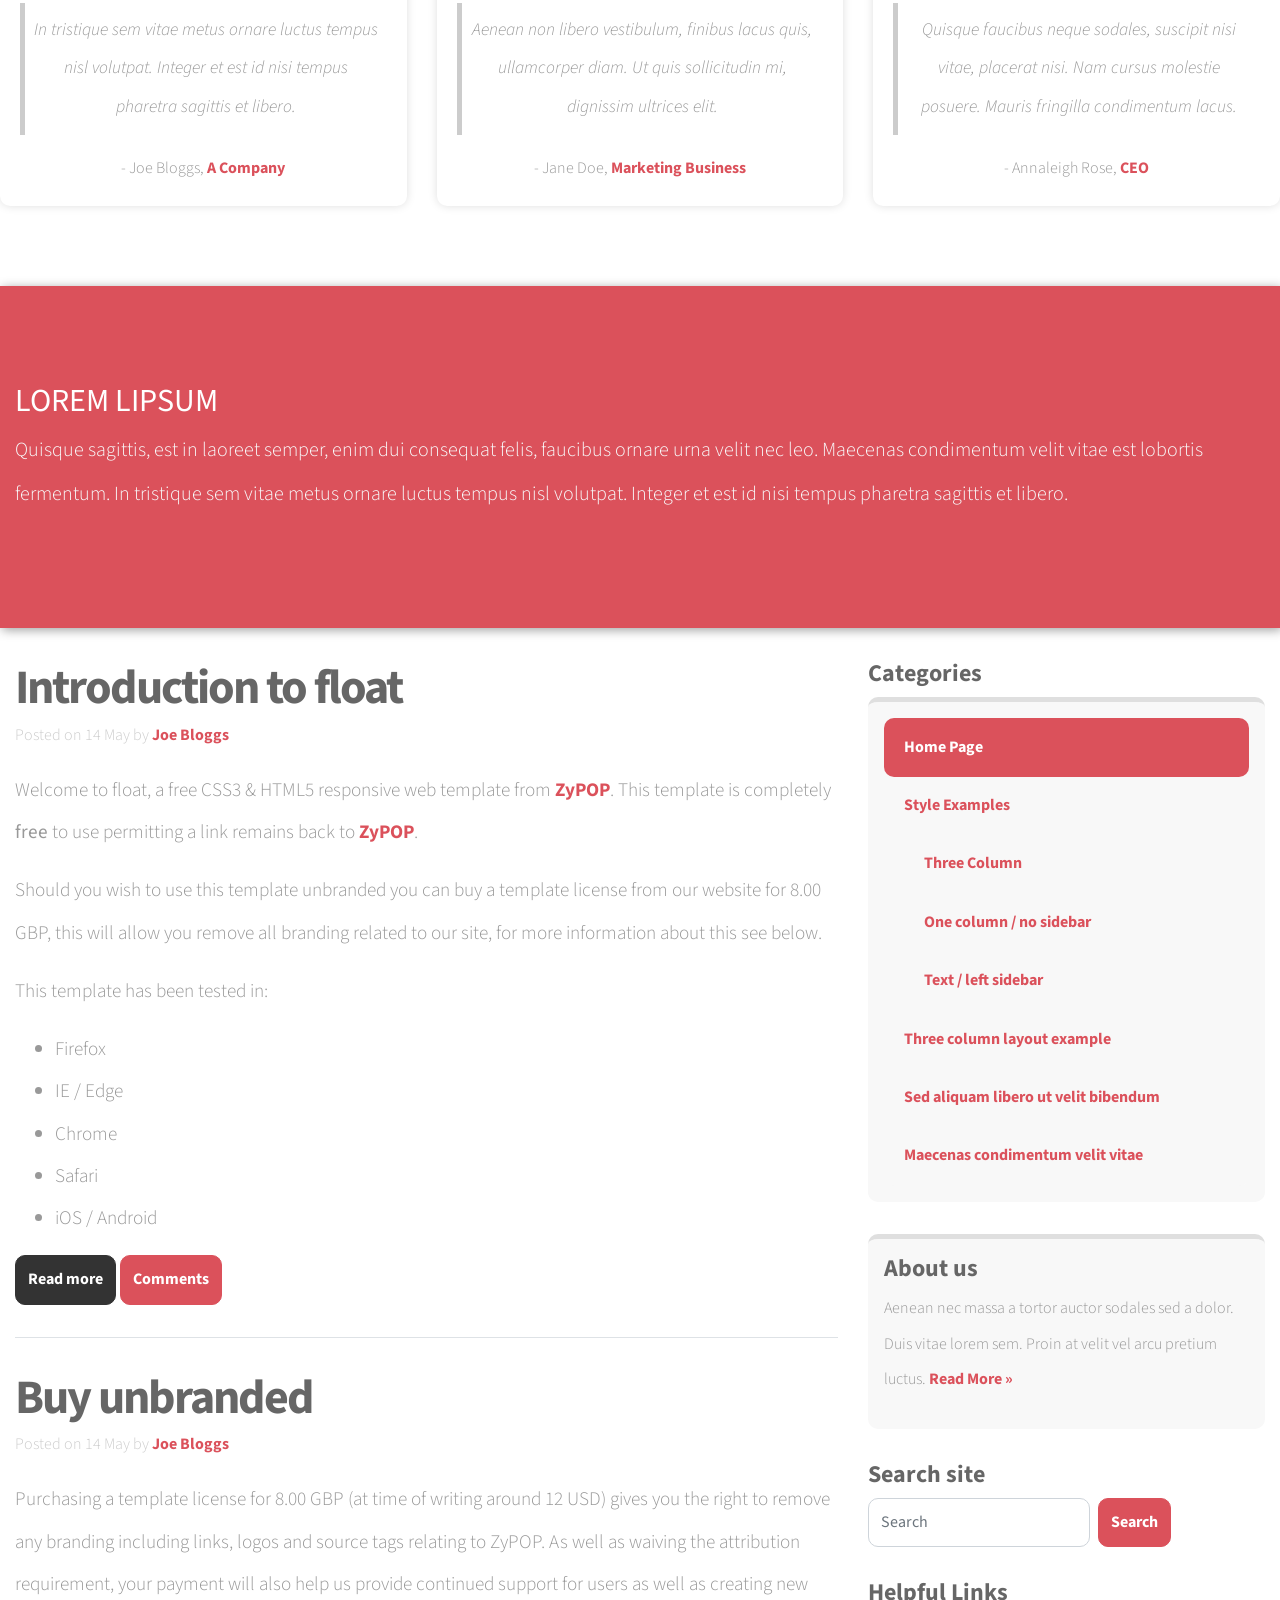
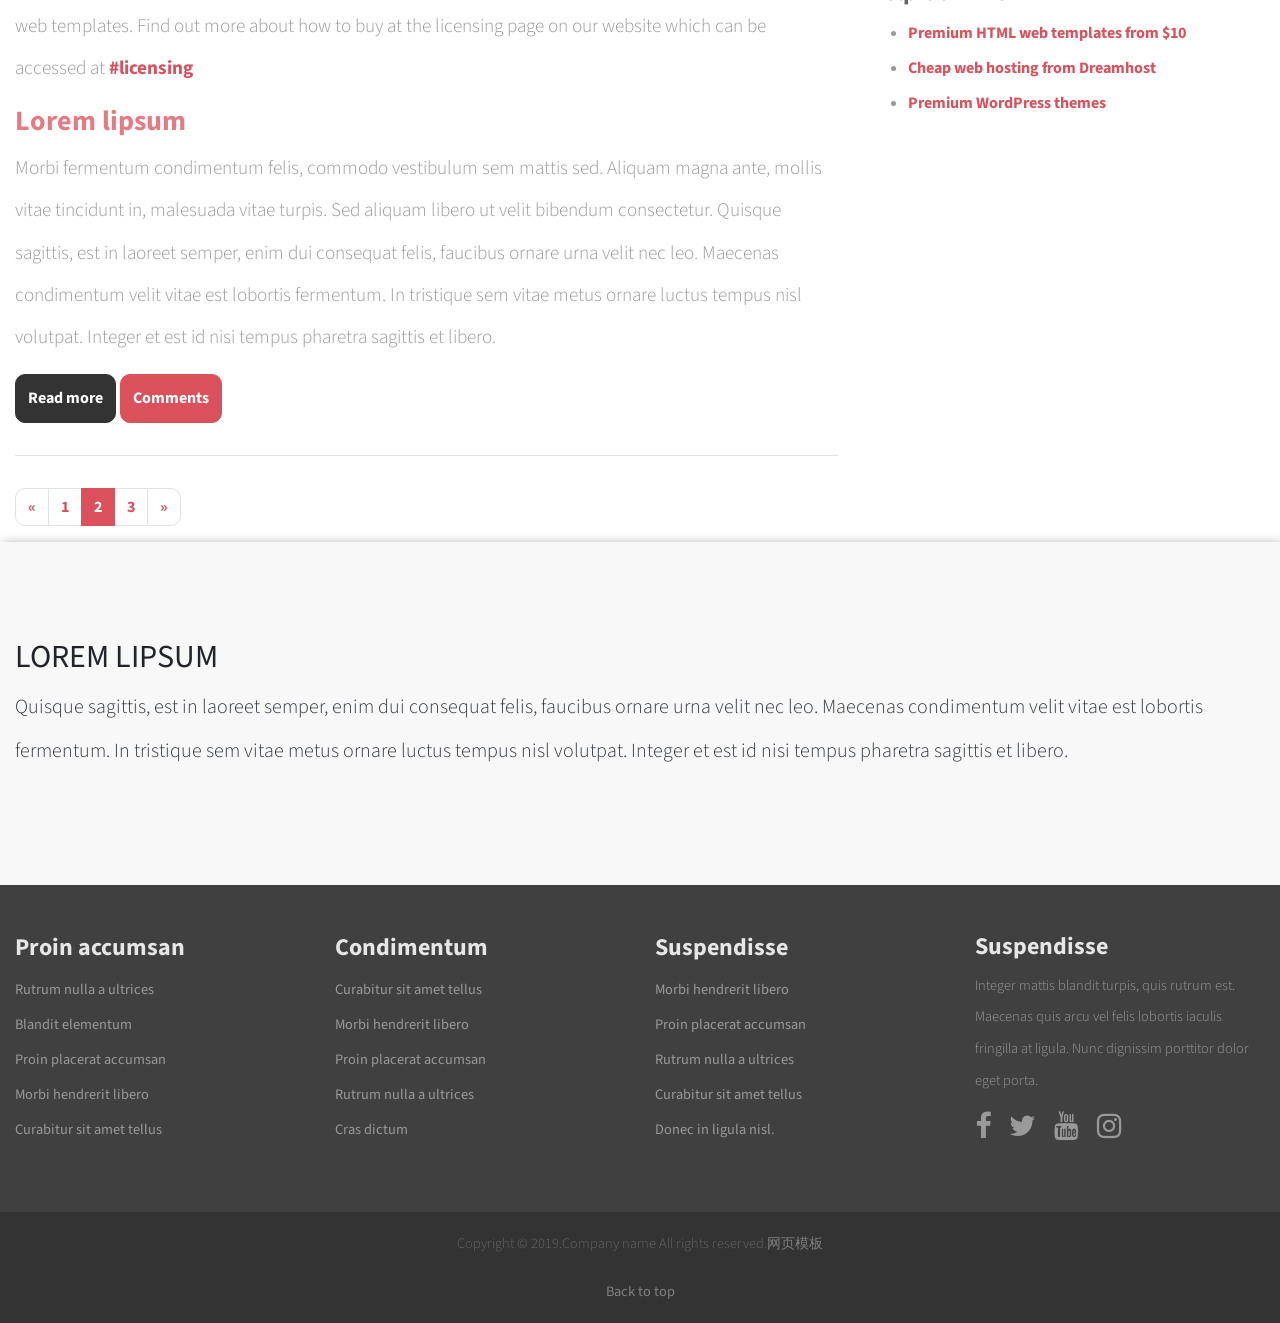
==== commit 799643ae: "feat:index.html format file" ====
--- a/Compete html/index.html
+++ b/Compete html/index.html
@@ -130,11 +130,8 @@
             <div class="padded-box row">
                 <div class="col-md-4">
                     <div class="card text-center">
-                        <!-- <img class="card-img-top" src="images/pic1.jpg" alt="Card image cap"> -->
                         <img class="card-img-top" src="images/智慧建筑.jpg" alt="Smart building">
                         <div class="card-body">
-                            <!--                        <p class="card-text">Integer dictum sed nibh vitae imperdiet. Nam suscipit lorem nec dui-->
-                            <!--                            viverra vestibulum. </p>-->
                             <p class="card-text">智慧建筑越来越受到人们的关注，是集感知、传输、记忆、判断和决策于一体的综合智能化解决方案。 </p>
                             <a href="#" class="btn btn-primary">Left link</a>
                             <a href="https://baike.baidu.com/item/%E6%99%BA%E6%85%A7%E5%BB%BA%E7%AD%91/10561557"
@@ -147,23 +144,21 @@
                         <img class="card-img-top" src="images/智慧家居.jpg" alt="Card image cap">
                         <div class="card-body">
                             <p class="card-text">
-                                智能家居指的是使用不同的方法和设备，来提高人们的生活能力，使家庭变得更舒适、安全和高效。物联网应用于智能家居领域，能够对家居类产品的位置、状态、变化进行监测，分析其变化特征，同时根据人的需要，在一定的程度上进行反馈。
-                            </p>
-                            <a href="#" class="btn btn-primary">傻子看这里</a>
-                            <a href="#" class="btn btn-secondary">天才看这里</a>
-                        </div>
-                    </div>
-                </div>
-            </div>
-
-            <div class="col-md-4">
-                <div class="card text-center">
-                    <img class="card-img-top" src="images/pic3.jpg" alt="Card image cap">
-                    <div class="card-body">
-                        <p class="card-text">Nam lacinia aliquet tempus. Sed vitae semper augue. Vestibulum pulvinar
-                            laoreet egestas. </p>
-                        <a href="#" class="btn btn-primary">Left link</a>
-                        <a href="#" class="btn btn-secondary">Right link</a>
+                                智能家居指的是使用不同的方法和设备，来提高人们的生活能力，使家庭变得更舒适、安全和高效。 </p>
+                            <a href="#" class="btn btn-primary">left link</a>
+                            <a href="#" class="btn btn-secondary">Know More</a>
+                        </div>
+                    </div>
+                </div>
+                <div class="col-md-4">
+                    <div class="card text-center">
+                        <img class="card-img-top" src="images/pic3.jpg" alt="Card image cap">
+                        <div class="card-body">
+                            <p class="card-text">Nam lacinia aliquet tempus. Sed vitae semper augue. Vestibulum pulvinar
+                                laoreet egestas. </p>
+                            <a href="#" class="btn btn-primary">Left link</a>
+                            <a href="#" class="btn btn-secondary">Right link</a>
+                        </div>
                     </div>
                 </div>
             </div>
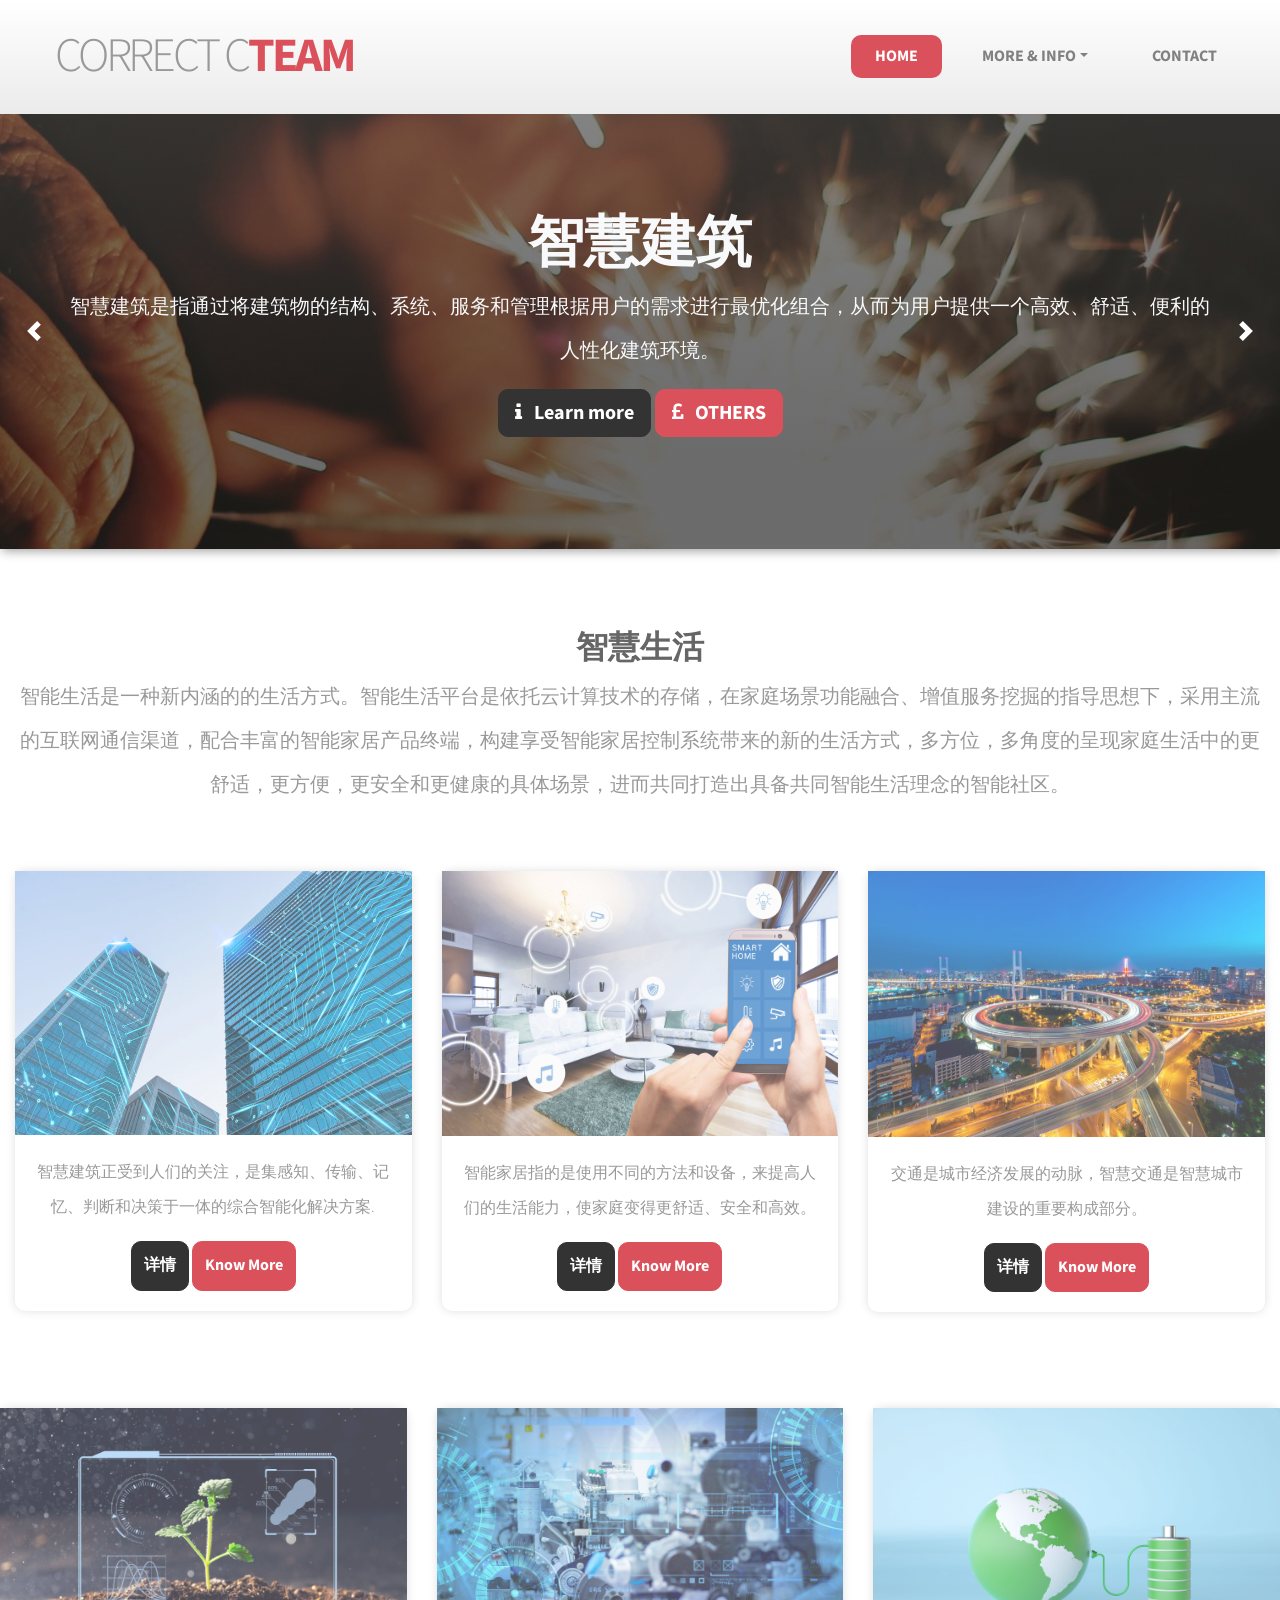
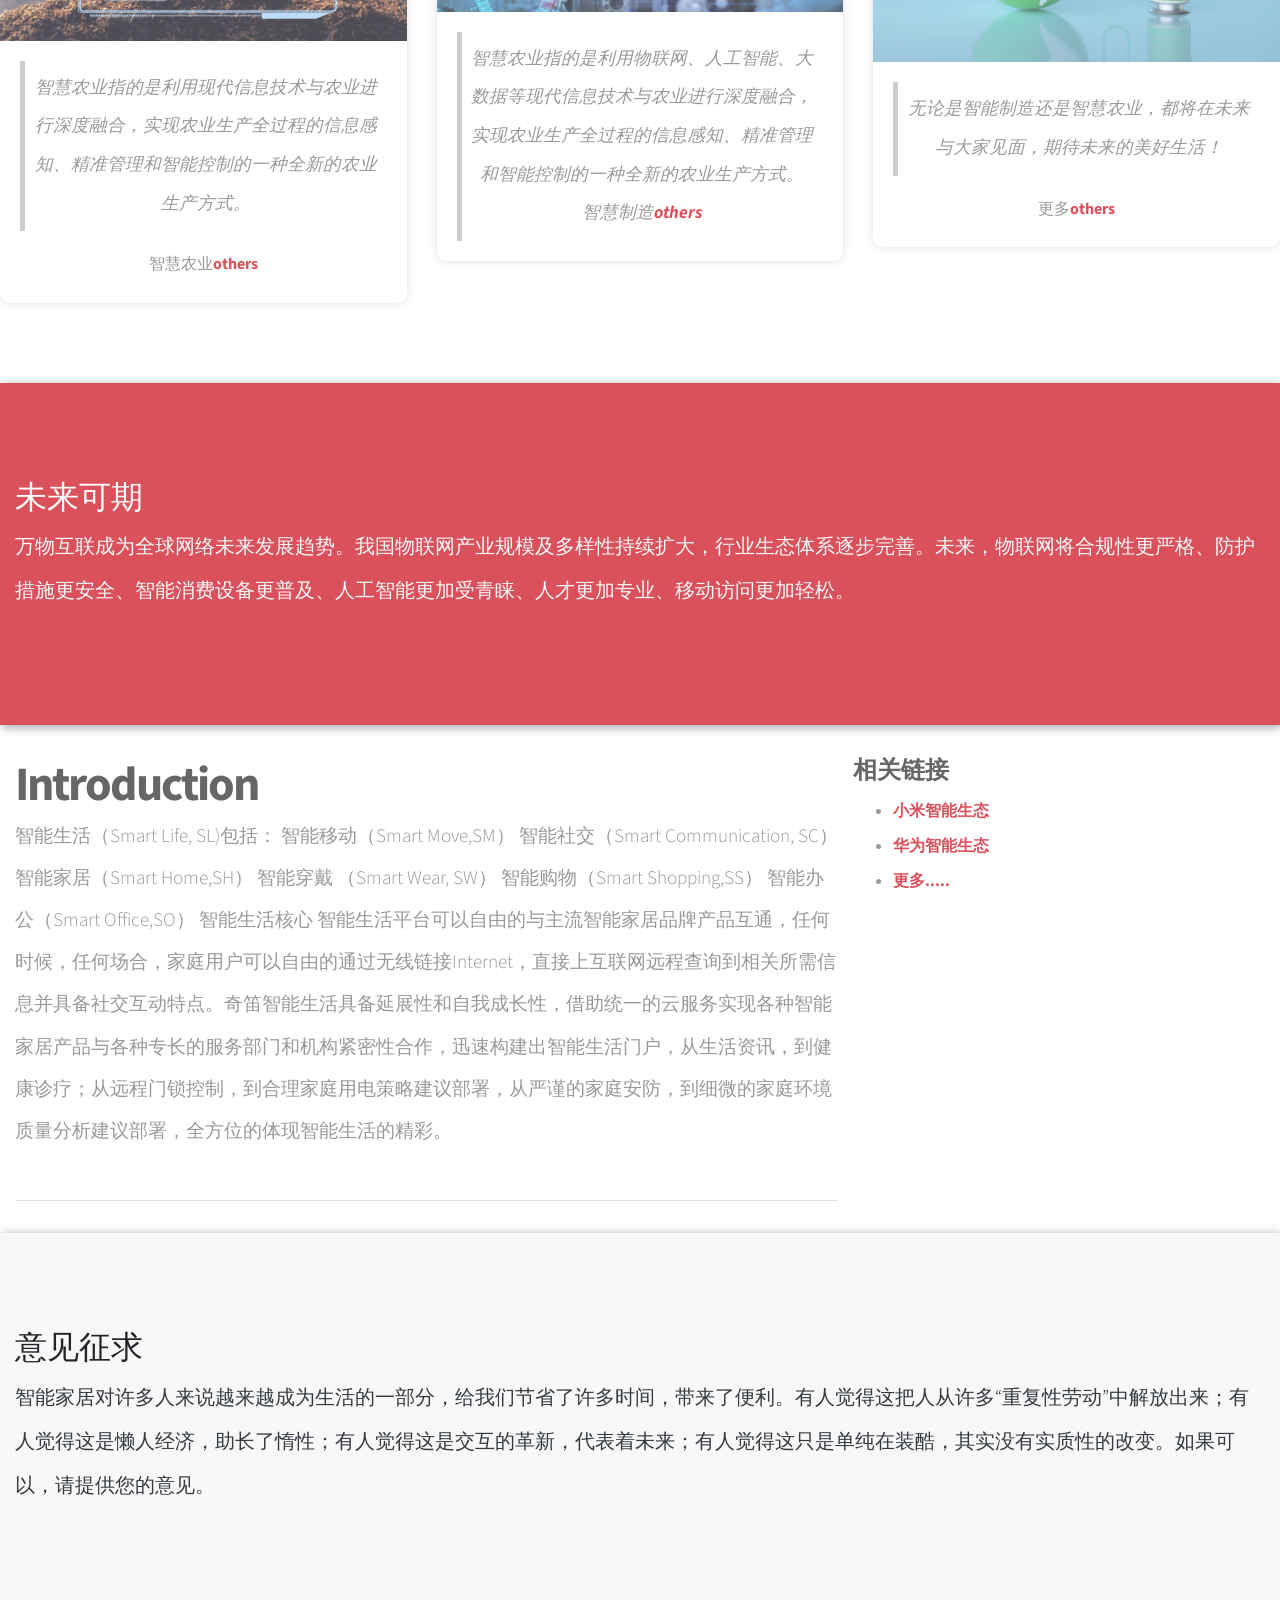
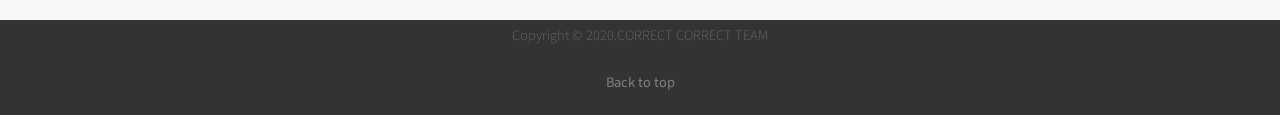
==== commit 5a2bf468: "feat;all conpete tempoary html" ====
--- a/Compete html/index.html
+++ b/Compete html/index.html
@@ -22,7 +22,7 @@
         <div class="container">
 
             <!-- Company name shown on mobile -->
-            <a class="navbar-brand" href="#">Company<span>Name</span></a>
+            <a class="navbar-brand" href="index.html">CORRECT C<span>TEAM</span></a>
 
             <!-- Mobile menu toggle -->
             <button class="navbar-toggler" type="button" data-toggle="collapse" data-target="#mainNavbar"
@@ -34,31 +34,23 @@
             <div class="collapse navbar-collapse" id="mainNavbar">
                 <ul class="navbar-nav mr-auto justify-content-end">
                     <li class="nav-item active">
-                        <a class="nav-link" href="indexwide.html">Home <span class="sr-only">(current)</span></a>
+                        <a class="nav-link" href="index.html">Home <span class="sr-only">(current)</span></a>
                     </li>
 
                     <li class="nav-item dropdown">
-                        <a class="nav-link dropdown-toggle" data-toggle="dropdown" href="#" role="button"
-                            aria-haspopup="true" aria-expanded="false">Examples &amp; Pages</a>
+                        <a class="nav-link dropdown-toggle" data-toggle="dropdown" href="index.html" role="button"
+                            aria-haspopup="true" aria-expanded="false">More &amp; Info</a>
                         <div class="dropdown-menu navbar-dark bg-primary">
-                            <a class="dropdown-item" href="examples.html">Style Examples</a>
-                            <a class="dropdown-item" href="three-column.html">Three Column</a>
-                            <a class="dropdown-item" href="one-column.html">One column / no sidebar</a>
-                            <a class="dropdown-item" href="text.html">Text / left sidebar</a>
+                            <a class="dropdown-item" href="jianzhu.html">智慧建筑</a>
+                            <a class="dropdown-item" href="jiaju.html">智慧家居</a>
+                            <a class="dropdown-item" href="jiaotong.html">智慧交通</a>
+                            <a class="dropdown-item" href="nongye.html">智慧农业</a>
+                            <a class="dropdown-item" href="zhizao.html">智能制造</a>
                         </div>
                     </li>
 
-
                     <li class="nav-item">
-                        <a class="nav-link" href="#">Services</a>
-                    </li>
-
-                    <li class="nav-item">
-                        <a class="nav-link" href="#">Products</a>
-                    </li>
-
-                    <li class="nav-item">
-                        <a class="nav-link" href="#">Contact</a>
+                        <a class="nav-link" href="https://mail.qq.com/">Contact</a>
                     </li>
                 </ul>
 
@@ -76,27 +68,35 @@
                 <div class="carousel-inner">
                     <div class="carousel-item active">
                         <div class="jumbotron">
-                            <h1 class="text-center">Tristique sem vitae metus ornare </h1>
-                            <p class="lead text-center">Lorem ipsum dolor sit amet, consectetuer adipiscing elit.</p>
+                            <h1 class="text-center">智慧建筑 </h1>
                             <p class="lead text-center">
-                                <a class="btn btn-primary btn-lg" href="#" role="button"><i class="fa fa-info"></i>
+                                智慧建筑是指通过将建筑物的结构、系统、服务和管理根据用户的需求进行最优化组合，从而为用户提供一个高效、舒适、便利的人性化建筑环境。</p>
+                            <p class="lead text-center">
+                                <a class="btn btn-primary btn-lg" href="jianzhu.html" role="button"><i
+                                        class="fa fa-info"></i>
                                     &nbsp; Learn more</a>
-                                <a class="btn btn-secondary btn-lg" href="#" role="button"><i class="fa fa-gbp"></i>
-                                    &nbsp; Buy now</a>
+                                <a class="btn btn-secondary btn-lg"
+                                    href="https://cn.bing.com/search?q=%E6%99%BA%E6%85%A7%E5%BB%BA%E7%AD%91&qs=n&form=QBRE&sp=-1&pq=&sc=0-0&sk=&cvid=5377092745904D6AB42E3AD46EC3C051"
+                                    role="button"><i class="fa fa-gbp"></i>
+                                    &nbsp; OTHERS</a>
                             </p>
                         </div>
                     </div>
 
                     <div class="carousel-item">
                         <div class="jumbotron">
-                            <h1 class="text-center">Cras sit amet nibh libero, in gravida nulla</h1>
-                            <p class="lead text-center">Nulla vel metus scelerisque ante sollicitudin. Cras purus odio,
-                                vestibulum in vulputate at, tempus viverra turpis.</p>
+                            <h1 class="text-center">智慧家居</h1>
+                            <p class="lead text-center">智能家居(英文:smart home, home automation)是以住宅为平台，利用综合布线技术、网络通信技术、
+                                安全防范技术、自动控制技术、音视频技术将家居生活有关的设施集成，构建高效的住宅设施与家庭日程事务的管理系统，提升家居安全性、便利性、舒适性、艺术性，并实现环保节能的居住环境。
+                            </p>
                             <p class="lead text-center">
-                                <a class="btn btn-secondary btn-lg" href="#" role="button"><i class="fa fa-gbp"></i>
-                                    &nbsp; Buy now</a>
-                                <a class="btn btn-primary btn-lg" href="#" role="button"><i class="fa fa-info"></i>
-                                    &nbsp; Learn more</a>
+                                <a class="btn btn-secondary btn-lg" href="jiaju.html" role="button"><i
+                                        class="fa fa-gbp"></i>
+                                    &nbsp;Learn More</a>
+                                <a class="btn btn-primary btn-lg"
+                                    href="https://cn.bing.com/search?q=%E6%99%BA%E6%85%A7%E5%AE%B6%E5%B1%85&qs=n&form=QBRE&sp=-1&pq=%E6%99%BA%E6%85%A7jia%27ju&sc=8-8&sk=&cvid=ED2EA1F928CB4490AD0FE5463BBB2F74"
+                                    role="button"><i class="fa fa-info"></i>
+                                    &nbsp; OTHERS</a>
                             </p>
                         </div>
                     </div>
@@ -120,10 +120,10 @@
         <div class="container">
 
             <div class="text-center padded-box pb-0">
-                <h2>Aenean nec massa a tortor</h2>
-                <p class="lead">Quisque sagittis, est in laoreet semper, enim dui consequat felis, faucibus ornare urna
-                    velit nec leo. Maecenas condimentum velit vitae est lobortis fermentum. In tristique sem vitae metus
-                    ornare luctus tempus nisl volutpat. Integer et est id nisi tempus pharetra sagittis et libero.</p>
+                <h2>智慧生活</h2>
+                <p class="lead">
+                    智能生活是一种新内涵的的生活方式。智能生活平台是依托云计算技术的存储，在家庭场景功能融合、增值服务挖掘的指导思想下，采用主流的互联网通信渠道，配合丰富的智能家居产品终端，构建享受智能家居控制系统带来的新的生活方式，多方位，多角度的呈现家庭生活中的更舒适，更方便，更安全和更健康的具体场景，进而共同打造出具备共同智能生活理念的智能社区。
+                </p>
 
             </div>
 
@@ -132,8 +132,8 @@
                     <div class="card text-center">
                         <img class="card-img-top" src="images/智慧建筑.jpg" alt="Smart building">
                         <div class="card-body">
-                            <p class="card-text">智慧建筑越来越受到人们的关注，是集感知、传输、记忆、判断和决策于一体的综合智能化解决方案。 </p>
-                            <a href="#" class="btn btn-primary">Left link</a>
+                            <p class="card-text">智慧建筑正受到人们的关注，是集感知、传输、记忆、判断和决策于一体的综合智能化解决方案.</p>
+                            <a href="jianzhu.html" class="btn btn-primary">详情</a>
                             <a href="https://baike.baidu.com/item/%E6%99%BA%E6%85%A7%E5%BB%BA%E7%AD%91/10561557"
                                 class="btn btn-secondary">Know More</a>
                         </div>
@@ -141,23 +141,23 @@
                 </div>
                 <div class="col-md-4">
                     <div class="card text-center">
-                        <img class="card-img-top" src="images/智慧家居.jpg" alt="Card image cap">
+                        <img class="card-img-top" src="images/智慧家居.jpg" alt="智能家居">
                         <div class="card-body">
-                            <p class="card-text">
-                                智能家居指的是使用不同的方法和设备，来提高人们的生活能力，使家庭变得更舒适、安全和高效。 </p>
-                            <a href="#" class="btn btn-primary">left link</a>
-                            <a href="#" class="btn btn-secondary">Know More</a>
+                            <p class="card-text"> 智能家居指的是使用不同的方法和设备，来提高人们的生活能力，使家庭变得更舒适、安全和高效。 </p>
+                            <a href="jiaju.html" class="btn btn-primary">详情</a>
+                            <a href="https://baike.so.com/doc/3950195-4145345.html" class="btn btn-secondary">Know
+                                More</a>
                         </div>
                     </div>
                 </div>
                 <div class="col-md-4">
                     <div class="card text-center">
-                        <img class="card-img-top" src="images/pic3.jpg" alt="Card image cap">
+                        <img class="card-img-top" src="images/智慧交通.jpg" alt="智慧交通">
                         <div class="card-body">
-                            <p class="card-text">Nam lacinia aliquet tempus. Sed vitae semper augue. Vestibulum pulvinar
-                                laoreet egestas. </p>
-                            <a href="#" class="btn btn-primary">Left link</a>
-                            <a href="#" class="btn btn-secondary">Right link</a>
+                            <p class="card-text">交通是城市经济发展的动脉，智慧交通是智慧城市建设的重要构成部分。</p>
+                            <a href="jiaotong.html" class="btn btn-primary">详情</a>
+                            <a href="https://cn.bing.com/search?q=%E6%99%BA%E6%85%A7%E4%BA%A4%E9%80%9A&qs=n&form=QBRE&sp=-1&pq=%E6%99%BA%E6%85%A7%E4%BA%A4%E9%80%9A&sc=8-4&sk=&cvid=9709F3215AB54EE7923ABA6F25FC8D18"
+                                class="btn btn-secondary">Know More</a>
                         </div>
                     </div>
                 </div>
@@ -167,36 +167,36 @@
         <div class="padded-box row">
             <div class="col-md-4">
                 <div class="card text-center">
-                    <img class="card-img-top" src="images/pic4.jpg" alt="Card image cap">
+                    <img class="card-img-top" src="images/智慧农业.jpg" alt="智慧农业">
                     <div class="card-body">
-                        <blockquote class="card-text">In tristique sem vitae metus ornare luctus tempus nisl
-                            volutpat. Integer et est id nisi tempus pharetra sagittis et libero.
+                        <blockquote class="card-text">
+                            智慧农业指的是利用现代信息技术与农业进行深度融合，实现农业生产全过程的信息感知、精准管理和智能控制的一种全新的农业生产方式。
                         </blockquote>
-                        <p class="card-text quote-text">- Joe Bloggs, <a href="#">A Company</a></p>
+                        <p class="card-text quote-text">智慧农业<a href="nongye.html">others</a></p>
                     </div>
                 </div>
             </div>
 
             <div class="col-md-4">
                 <div class="card text-center">
-                    <img class="card-img-top" src="images/pic5.jpg" alt="Card image cap">
+                    <img class="card-img-top" src="images/zhizao.jpg" alt="智慧制造">
                     <div class="card-body">
-                        <blockquote class="card-text">Aenean non libero vestibulum, finibus lacus quis, ullamcorper
-                            diam. Ut quis sollicitudin mi, dignissim ultrices elit.
-                        </blockquote>
-                        <p class="card-text quote-text">- Jane Doe, <a href="#">Marketing Business</a></p>
+                        <blockquote class="card-text">
+                            智慧农业指的是利用物联网、人工智能、大数据等现代信息技术与农业进行深度融合，实现农业生产全过程的信息感知、精准管理和智能控制的一种全新的农业生产方式。
+                            <p class="card-text quote-text">智慧制造<a href="zhizao.html">others</a></p>
                     </div>
                 </div>
             </div>
 
             <div class="col-md-4">
                 <div class="card text-center">
-                    <img class="card-img-top" src="images/pic6.jpg" alt="Card image cap">
+                    <img class="card-img-top" src="images/qita.jpg" alt="其他">
                     <div class="card-body">
-                        <blockquote class="card-text">Quisque faucibus neque sodales, suscipit nisi vitae, placerat
-                            nisi. Nam cursus molestie posuere. Mauris fringilla condimentum lacus.
+                        <blockquote class="card-text">无论是智能制造还是智慧农业，都将在未来与大家见面，期待未来的美好生活！
                         </blockquote>
-                        <p class="card-text quote-text">- Annaleigh Rose, <a href="#">CEO</a></p>
+                        <p class="card-text quote-text">更多<a
+                                href="https://cn.bing.com/search?q=%e6%99%ba%e8%83%bd%e7%94%9f%e6%b4%bb%e9%a6%86&qs=AS&pq=%e6%99%ba%e8%83%bd%e7%94%9f%e6%b4%bb&sk=AS1&sc=8-4&cvid=6D1C6DA0323343EBACB85EE94052A59F&FORM=QBRE&sp=2">others</a>
+                        </p>
                     </div>
                 </div>
             </div>
@@ -208,10 +208,10 @@
     <div class="colored-bg-container jumbotron-wrap">
         <div class="container">
             <div class="jumbotron px-0">
-                <h2>Lorem lipsum</h2>
-                <p class="lead">Quisque sagittis, est in laoreet semper, enim dui consequat felis, faucibus ornare urna
-                    velit nec leo. Maecenas condimentum velit vitae est lobortis fermentum. In tristique sem vitae metus
-                    ornare luctus tempus nisl volutpat. Integer et est id nisi tempus pharetra sagittis et libero.</p>
+                <h2>未来可期</h2>
+                <p class="lead">
+                    万物互联成为全球网络未来发展趋势。我国物联网产业规模及多样性持续扩大，行业生态体系逐步完善。未来，物联网将合规性更严格、防护措施更安全、智能消费设备更普及、人工智能更加受青睐、人才更加专业、移动访问更加轻松。
+                </p>
             </div>
         </div>
     </div>
@@ -222,126 +222,38 @@
             <!-- Main content -->
             <div class="col-md-8">
                 <article>
-                    <h2 class="article-title">Introduction to float</h2>
-
-                    <p class="article-meta">Posted on
-                        <time datetime="2017-05-14">14 May</time>
-                        by <a href="#" rel="author">Joe Bloggs</a></p>
-
-                    <p>Welcome to float, a free CSS3 &amp; HTML5 responsive web template from <a href="#"
-                            title="ZyPOP">ZyPOP</a>.
-                        This template is completely <strong>free</strong> to use permitting
-                        a link remains back to <a href="#" title="ZyPOP">ZyPOP</a>.</p>
-
-                    <p> Should you wish to use this template unbranded you can buy a template license from our website
-                        for 8.00 GBP, this will allow you remove all branding related to our site, for more information
-                        about this see below.</p>
-
-                    <p>This template has been tested in:</p>
-
-                    <ul>
-                        <li>Firefox</li>
-                        <li>IE / Edge</li>
-                        <li>Chrome</li>
-                        <li>Safari</li>
-                        <li>iOS / Android</li>
-                    </ul>
-
-                    <a href="#" class="btn btn-primary">Read more</a>
-                    <a href="#" class="btn btn-secondary">Comments</a>
-
+                    <h2 class="article-title">Introduction</h2>
+                    <p>
+                        智能生活（Smart Life, SL)包括：
+
+                        智能移动（Smart Move,SM）
+
+                        智能社交（Smart Communication, SC）
+
+                        智能家居（Smart Home,SH）
+
+                        智能穿戴 （Smart Wear, SW）
+
+                        智能购物（Smart Shopping,SS）
+
+                        智能办公（Smart Office,SO）
+
+                        智能生活核心
+
+                        智能生活平台可以自由的与主流智能家居品牌产品互通，任何时候，任何场合，家庭用户可以自由的通过无线链接Internet，直接上互联网远程查询到相关所需信息并具备社交互动特点。奇笛智能生活具备延展性和自我成长性，借助统一的云服务实现各种智能家居产品与各种专长的服务部门和机构紧密性合作，迅速构建出智能生活门户，从生活资讯，到健康诊疗；从远程门锁控制，到合理家庭用电策略建议部署，从严谨的家庭安防，到细微的家庭环境质量分析建议部署，全方位的体现智能生活的精彩。
+                    </p>
                 </article>
-
-                <article>
-
-                    <h2 class="article-title">Buy unbranded</h2>
-                    <p class="article-meta">Posted on
-                        <time datetime="2013-05-14">14 May</time>
-                        by <a href="#" rel="author">Joe Bloggs</a></p>
-
-                    <p>Purchasing a template license for 8.00 GBP (at time of writing around 12 USD) gives you the right
-                        to remove any branding including links, logos and source tags relating to ZyPOP. As well as
-                        waiving the attribution requirement, your payment will also help us provide continued support
-                        for users as well as creating new web templates. Find out more about how to buy at the licensing
-                        page on our website which can be accessed at <a href="#licensing"
-                            title="template license">#licensing</a></p>
-
-                    <h3>Lorem lipsum</h3>
-
-                    <p>Morbi fermentum condimentum felis, commodo vestibulum sem mattis sed. Aliquam magna ante, mollis
-                        vitae tincidunt in, malesuada vitae turpis. Sed aliquam libero ut velit bibendum consectetur.
-                        Quisque sagittis, est in laoreet semper, enim dui consequat felis, faucibus ornare urna velit
-                        nec leo. Maecenas condimentum velit vitae est lobortis fermentum. In tristique sem vitae metus
-                        ornare luctus tempus nisl volutpat. Integer et est id nisi tempus pharetra sagittis et libero.
-                    </p>
-
-                    <a href="#" class="btn btn-primary">Read more</a>
-                    <a href="#" class="btn btn-secondary">Comments</a>
-                </article>
-
-
-                <!-- Example pagination Bootstrap component -->
-                <nav>
-                    <ul class="pagination">
-                        <li class="page-item">
-                            <a class="page-link" href="#" aria-label="Previous">
-                                <span aria-hidden="true">&laquo;</span>
-                                <span class="sr-only">Previous</span>
-                            </a>
-                        </li>
-                        <li class="page-item"><a class="page-link" href="#">1</a></li>
-                        <li class="page-item active"><a class="page-link" href="#">2</a></li>
-                        <li class="page-item"><a class="page-link" href="#">3</a></li>
-                        <li class="page-item">
-                            <a class="page-link" href="#" aria-label="Next">
-                                <span aria-hidden="true">&raquo;</span>
-                                <span class="sr-only">Next</span>
-                            </a>
-                        </li>
-                    </ul>
-                </nav>
-            </div>
-
-            <!-- Sidebar -->
-            <aside class="col-md-4">
-                <div class="sidebar-box">
-                    <h4>Categories</h4>
-                    <div class="list-group list-group-root">
-                        <a class="list-group-item active" href="index.html">Home Page</a>
-                        <a class="list-group-item" href="examples.html">Style Examples</a>
-                        <div class="list-group">
-                            <a class="list-group-item" href="three-column.html">Three Column</a>
-                            <a class="list-group-item" href="one-column.html">One column / no sidebar</a>
-                            <a class="list-group-item" href="text.html">Text / left sidebar</a>
-                        </div>
-                        <a class="list-group-item" href="three-column.html">Three column layout example</a>
-                        <a class="list-group-item" href="#">Sed aliquam libero ut velit bibendum</a>
-                        <a class="list-group-item" href="#">Maecenas condimentum velit vitae</a>
-                    </div>
-                </div>
-
-                <div class="sidebar-box sidebar-box-bg">
-                    <h4>About us</h4>
-                    <p>Aenean nec massa a tortor auctor sodales sed a dolor. Duis vitae lorem sem. Proin at velit vel
-                        arcu pretium luctus. <a href="#" class="readmore">Read More &raquo;</a></p>
-                </div>
-
-                <div class="sidebar-box">
-                    <h4>Search site</h4>
-                    <form class="form-inline my-2 my-lg-0">
-                        <input class="form-control mr-sm-2" type="text" placeholder="Search" aria-label="Search">
-                        <button class="btn btn-secondary my-2 my-sm-0" type="submit">Search</button>
-                    </form>
-                </div>
-
-                <div class="sidebar-box">
-                    <h4>Helpful Links</h4>
-                    <ul>
-                        <li><a href="#" title="premium templates">Premium HTML web templates from $10</a></li>
-                        <li><a href="#" title="web hosting">Cheap web hosting from Dreamhost</a></li>
-                        <li><a href="#" title="Tux Themes">Premium WordPress themes</a></li>
-                    </ul>
-                </div>
+            </div>
+
+            <div class="sidebar-box">
+                <h4>相关链接</h4>
+                <ul>
+                    <li><a href="https://www.mi.com/index.html" title="小米">小米智能生态</a></li>
+                    <li><a href="https://www.huawei.com/cn/" title="华为">华为智能生态</a></li>
+                    <li><a href="https://cn.bing.com/search?q=%E6%99%BA%E8%83%BD%E5%AE%B6%E5%B1%85%E5%93%81%E7%89%8C&qs=n&form=QBRE&sp=-1&pq=%E6%99%BA%E8%83%BD%E5%AE%B6%E5%B1%85pin%27pai&sc=8-11&sk=&cvid=59DA72999192447CAA79B480D4FE3729"
+                            title="More">更多.....</a></li>
+                </ul>
+            </div>
             </aside>
 
 
@@ -352,76 +264,19 @@
     <div class="gray-bg-container mb-0 jumbotron-wrap">
         <div class="container">
             <div class="jumbotron px-0">
-                <h2>Lorem lipsum</h2>
-                <p class="lead">Quisque sagittis, est in laoreet semper, enim dui consequat felis, faucibus ornare urna
-                    velit nec leo. Maecenas condimentum velit vitae est lobortis fermentum. In tristique sem vitae metus
-                    ornare luctus tempus nisl volutpat. Integer et est id nisi tempus pharetra sagittis et libero.</p>
+                <h2>意见征求</h2>
+                <p class="lead">
+                    智能家居对许多人来说越来越成为生活的一部分，给我们节省了许多时间，带来了便利。有人觉得这把人从许多“重复性劳动”中解放出来；有人觉得这是懒人经济，助长了惰性；有人觉得这是交互的革新，代表着未来；有人觉得这只是单纯在装酷，其实没有实质性的改变。如果可以，请提供您的意见。
+                </p>
             </div>
         </div>
     </div>
 
     <!-- Footer -->
     <footer class="footer">
-        <div class="footer-lists">
-            <div class="container">
-                <div class="row">
-                    <div class="col-sm">
-                        <ul>
-                            <li>
-                                <h4>Proin accumsan</h4>
-                            </li>
-                            <li><a href="#">Rutrum nulla a ultrices</a></li>
-                            <li><a href="#">Blandit elementum</a></li>
-                            <li><a href="#">Proin placerat accumsan</a></li>
-                            <li><a href="#">Morbi hendrerit libero </a></li>
-                            <li><a href="#">Curabitur sit amet tellus</a></li>
-                        </ul>
-                    </div>
-                    <div class="col-sm">
-                        <ul>
-                            <li>
-                                <h4>Condimentum</h4>
-                            </li>
-                            <li><a href="#">Curabitur sit amet tellus</a></li>
-                            <li><a href="#">Morbi hendrerit libero </a></li>
-                            <li><a href="#">Proin placerat accumsan</a></li>
-                            <li><a href="#">Rutrum nulla a ultrices</a></li>
-                            <li><a href="#">Cras dictum</a></li>
-                        </ul>
-                    </div>
-                    <div class="col-sm">
-                        <ul>
-                            <li>
-                                <h4>Suspendisse</h4>
-                            </li>
-                            <li><a href="#">Morbi hendrerit libero </a></li>
-                            <li><a href="#">Proin placerat accumsan</a></li>
-                            <li><a href="#">Rutrum nulla a ultrices</a></li>
-                            <li><a href="#">Curabitur sit amet tellus</a></li>
-                            <li><a href="#">Donec in ligula nisl.</a></li>
-                        </ul>
-                    </div>
-                    <div class="col-sm">
-                        <h4>Suspendisse</h4>
-                        <p>Integer mattis blandit turpis, quis rutrum est. Maecenas quis arcu vel felis lobortis iaculis
-                            fringilla at ligula. Nunc dignissim porttitor dolor eget porta.</p>
-
-                        <p class="social-icons">
-                            <a href="#"><i class="fa fa-facebook fa-2x"></i></a>
-                            <a href="#"><i class="fa fa-twitter fa-2x"></i></a>
-                            <a href="#"><i class="fa fa-youtube fa-2x"></i></a>
-                            <a href="#"><i class="fa fa-instagram fa-2x"></i></a>
-                        </p>
-                    </div>
-                </div>
-            </div>
-        </div>
-
         <div class="footer-bottom">
-            <p class="text-center">Copyright &copy; 2019.Company name All rights reserved.<a target="_blank"
-                    href="http://www.aspku.com/moban/">&#x7F51;&#x9875;&#x6A21;&#x677F;</a>
-            </p>
-            <p class="text-center"><a href="#">Back to top</a></p>
+            <p class="text-center">Copyright &copy; 2020.CORRECT CORRECT TEAM</p>
+            <p class="text-center"><a href="index.html">Back to top</a></p>
         </div>
 
     </footer>
